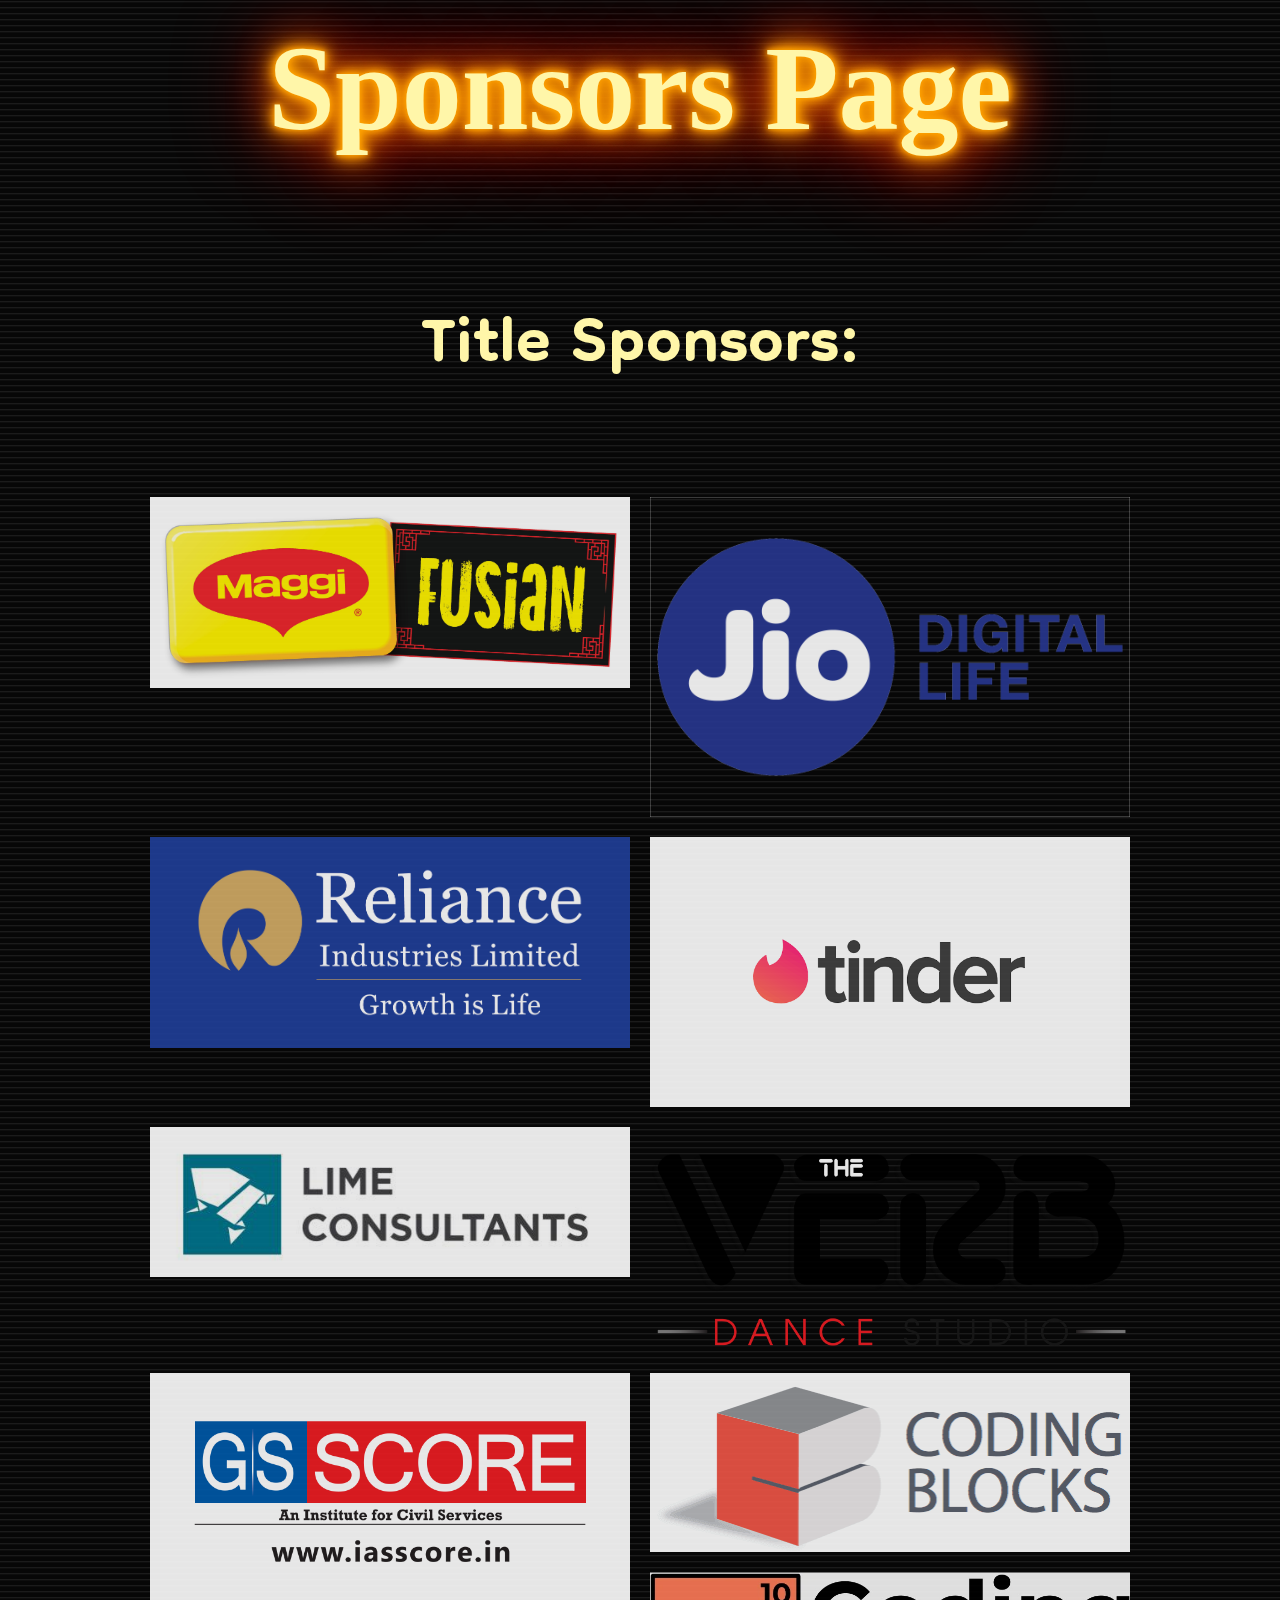
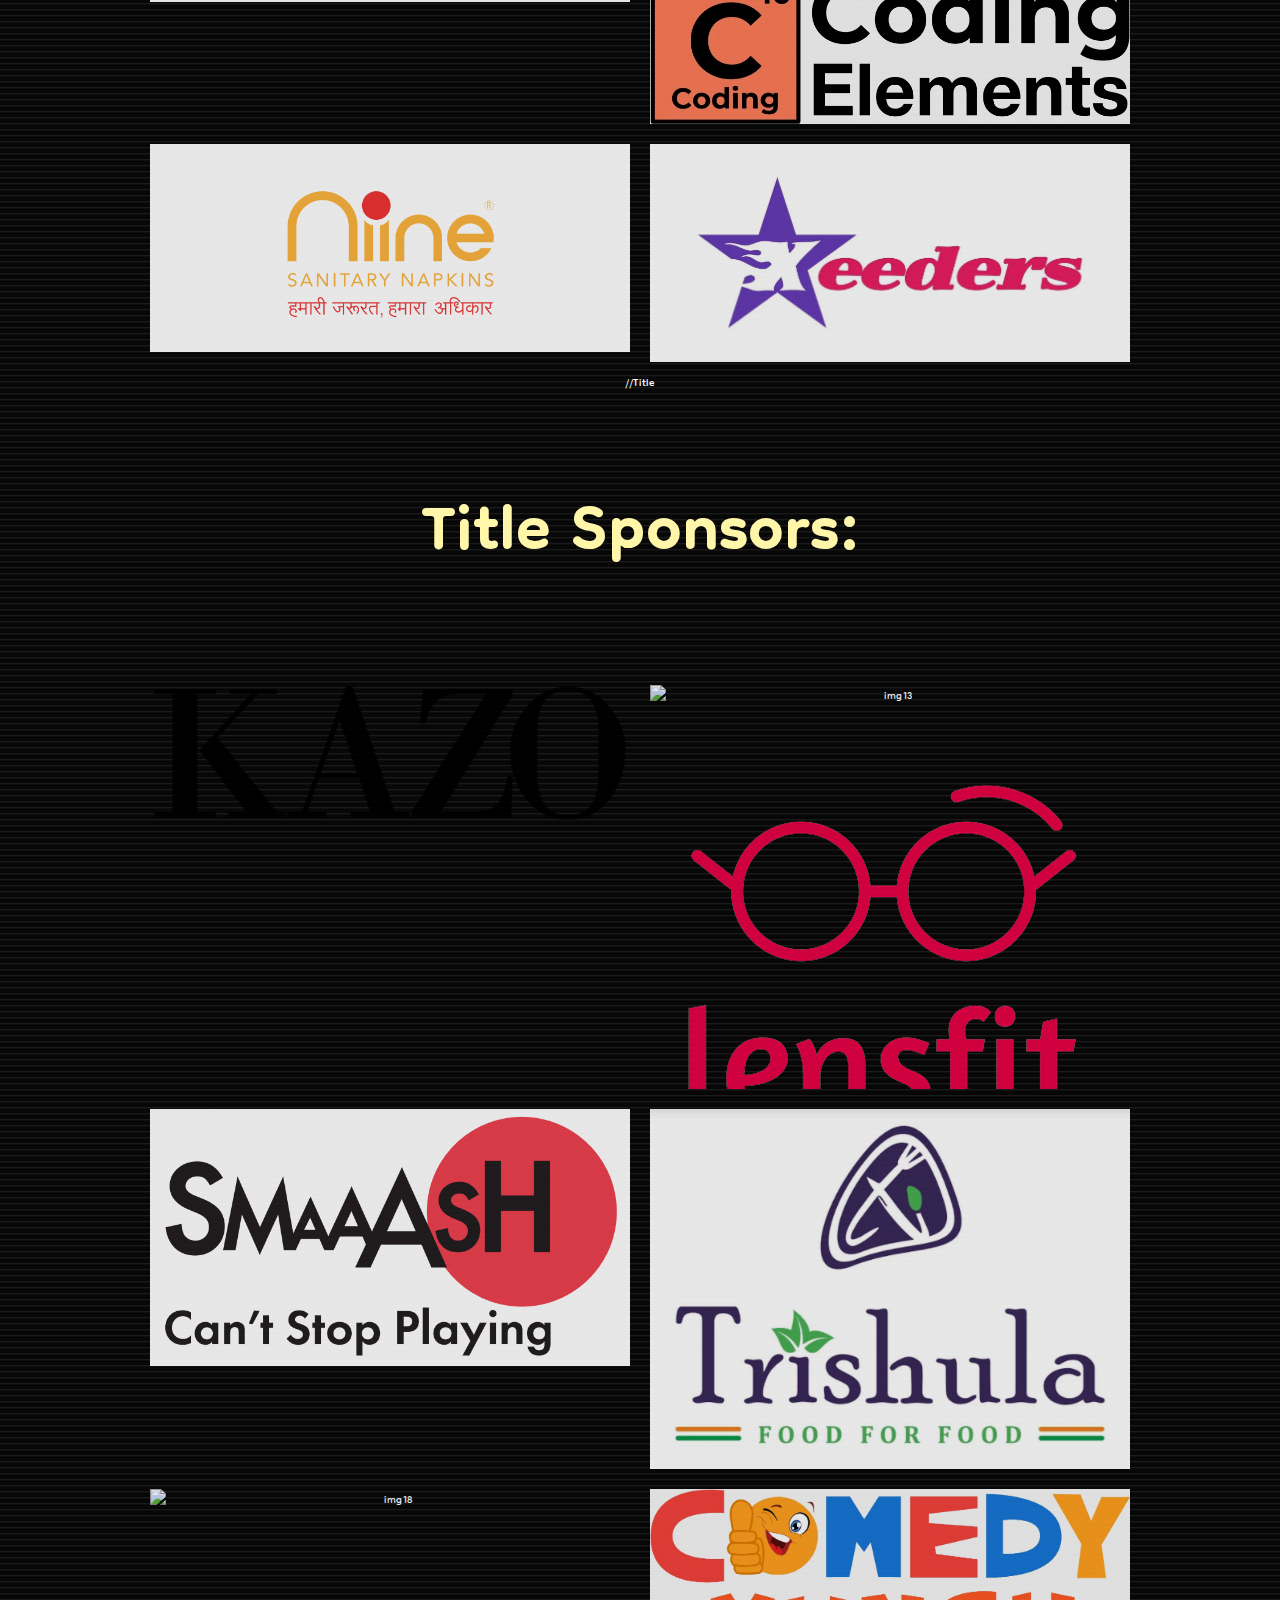
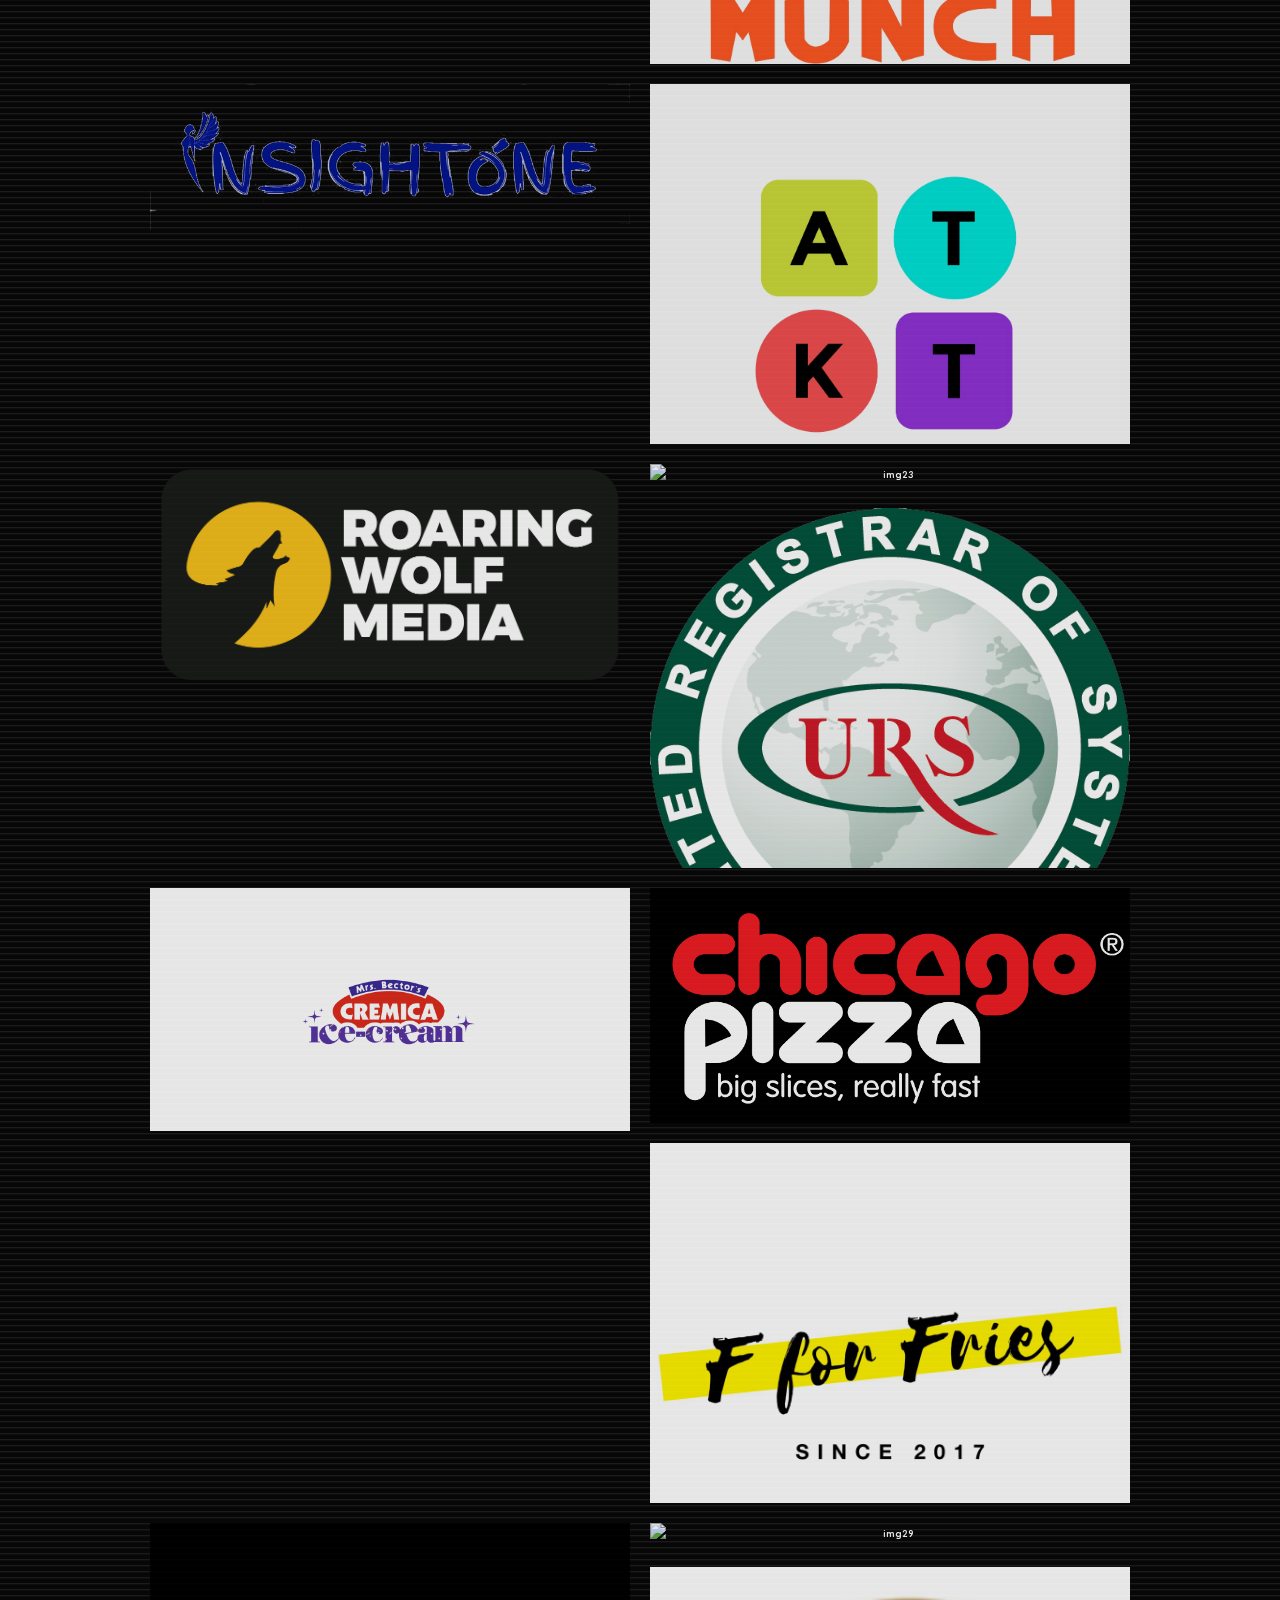
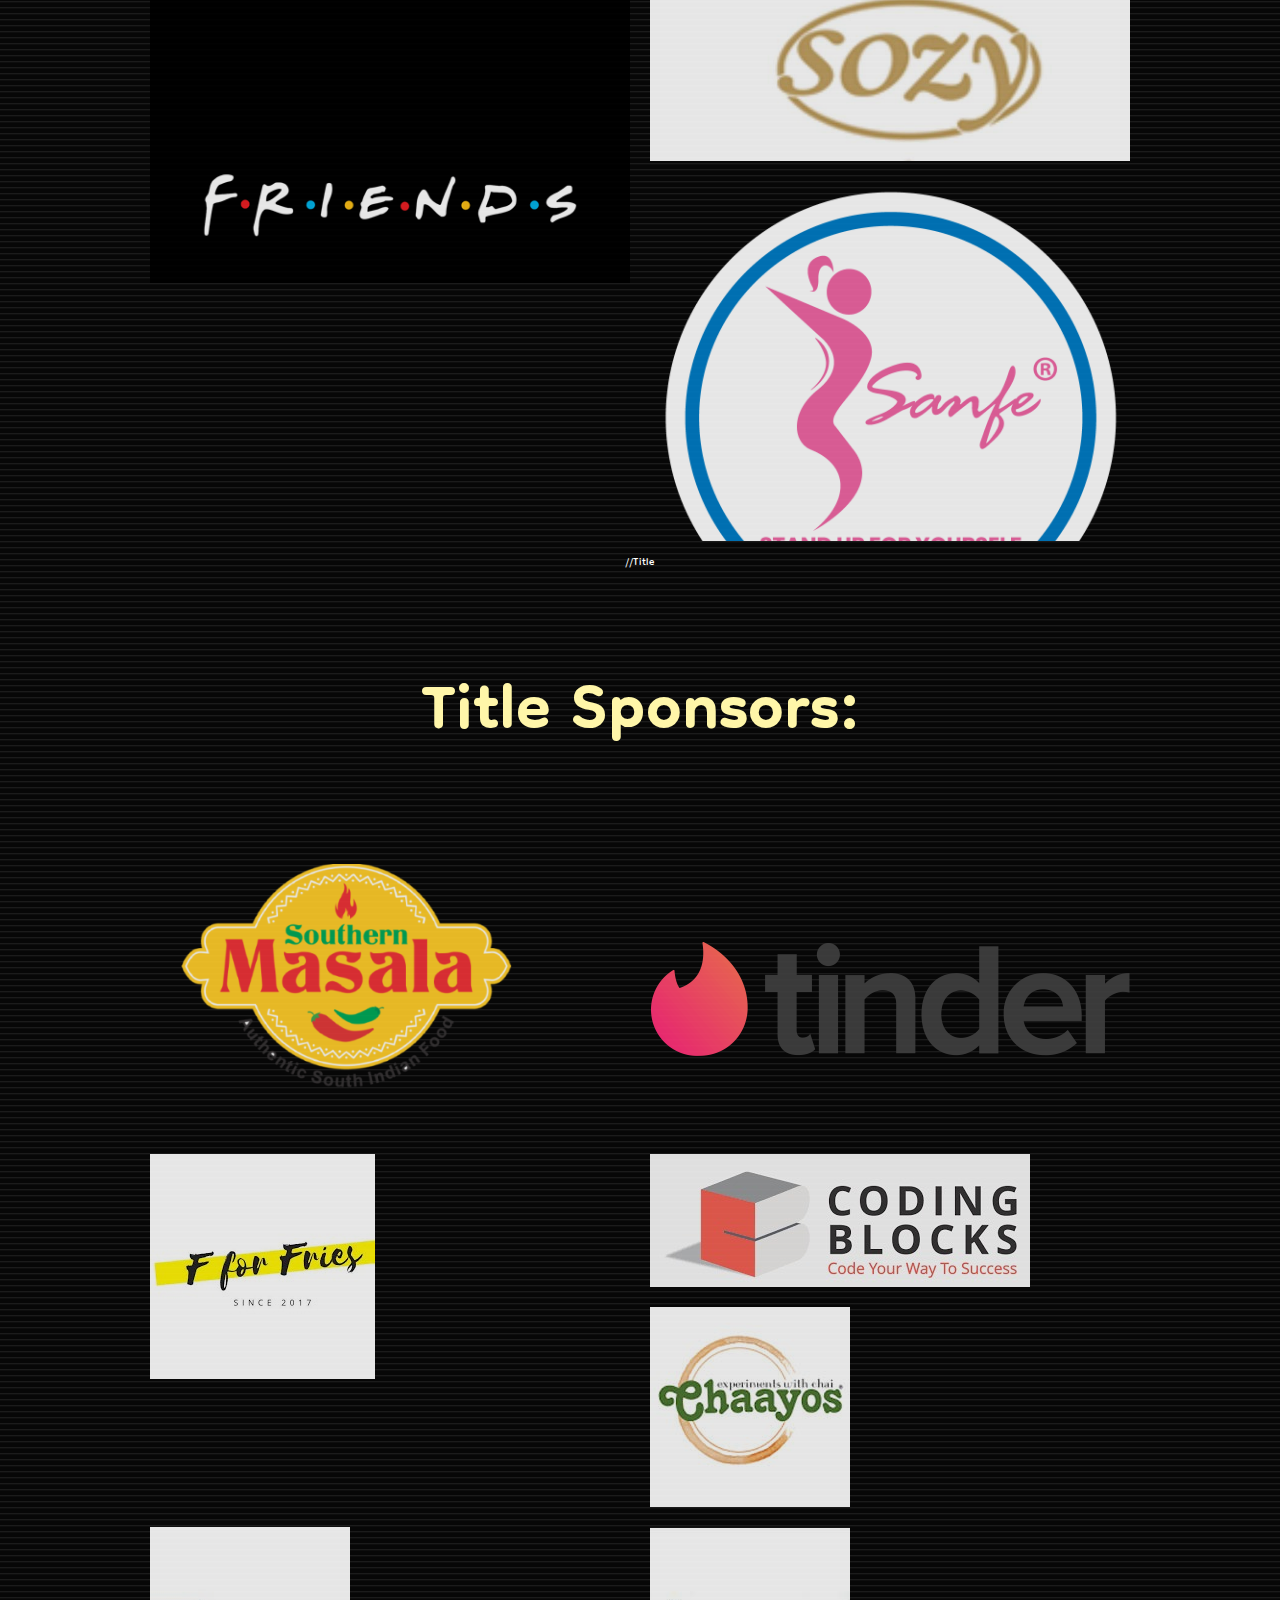
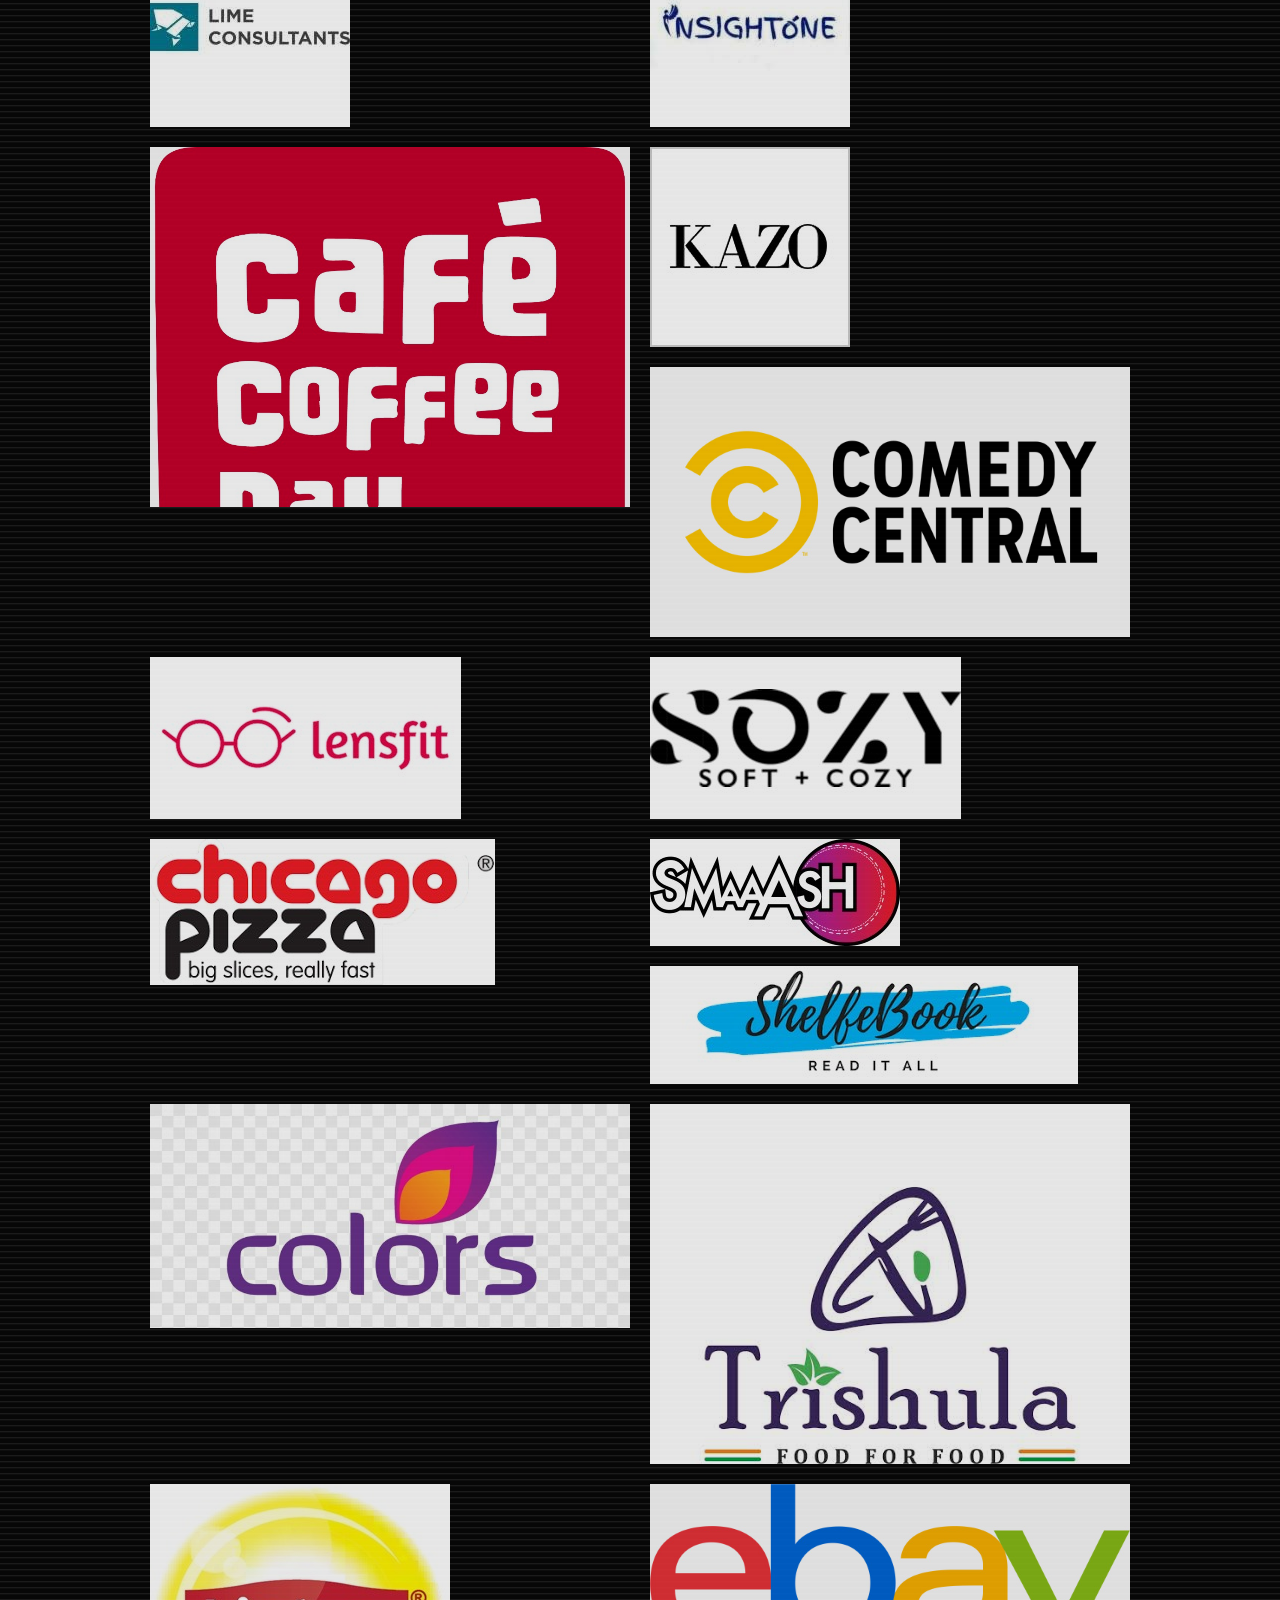
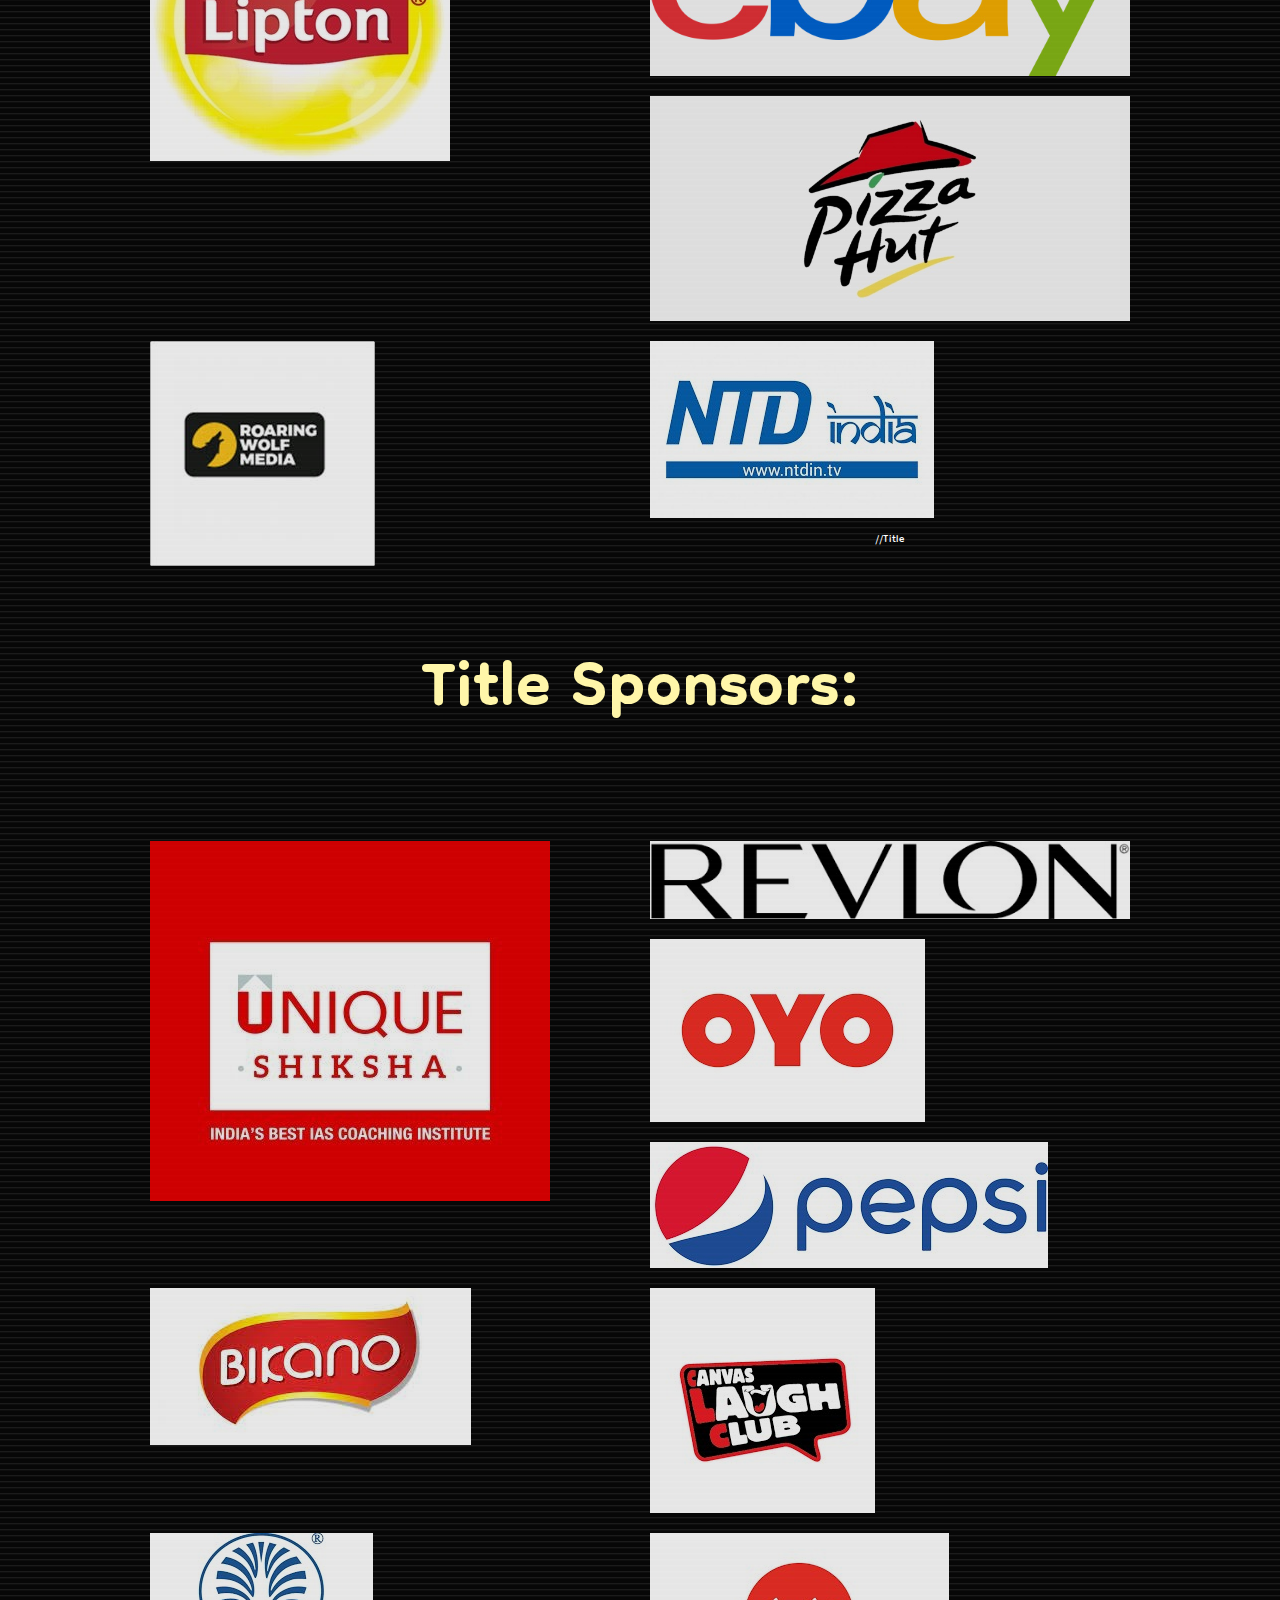
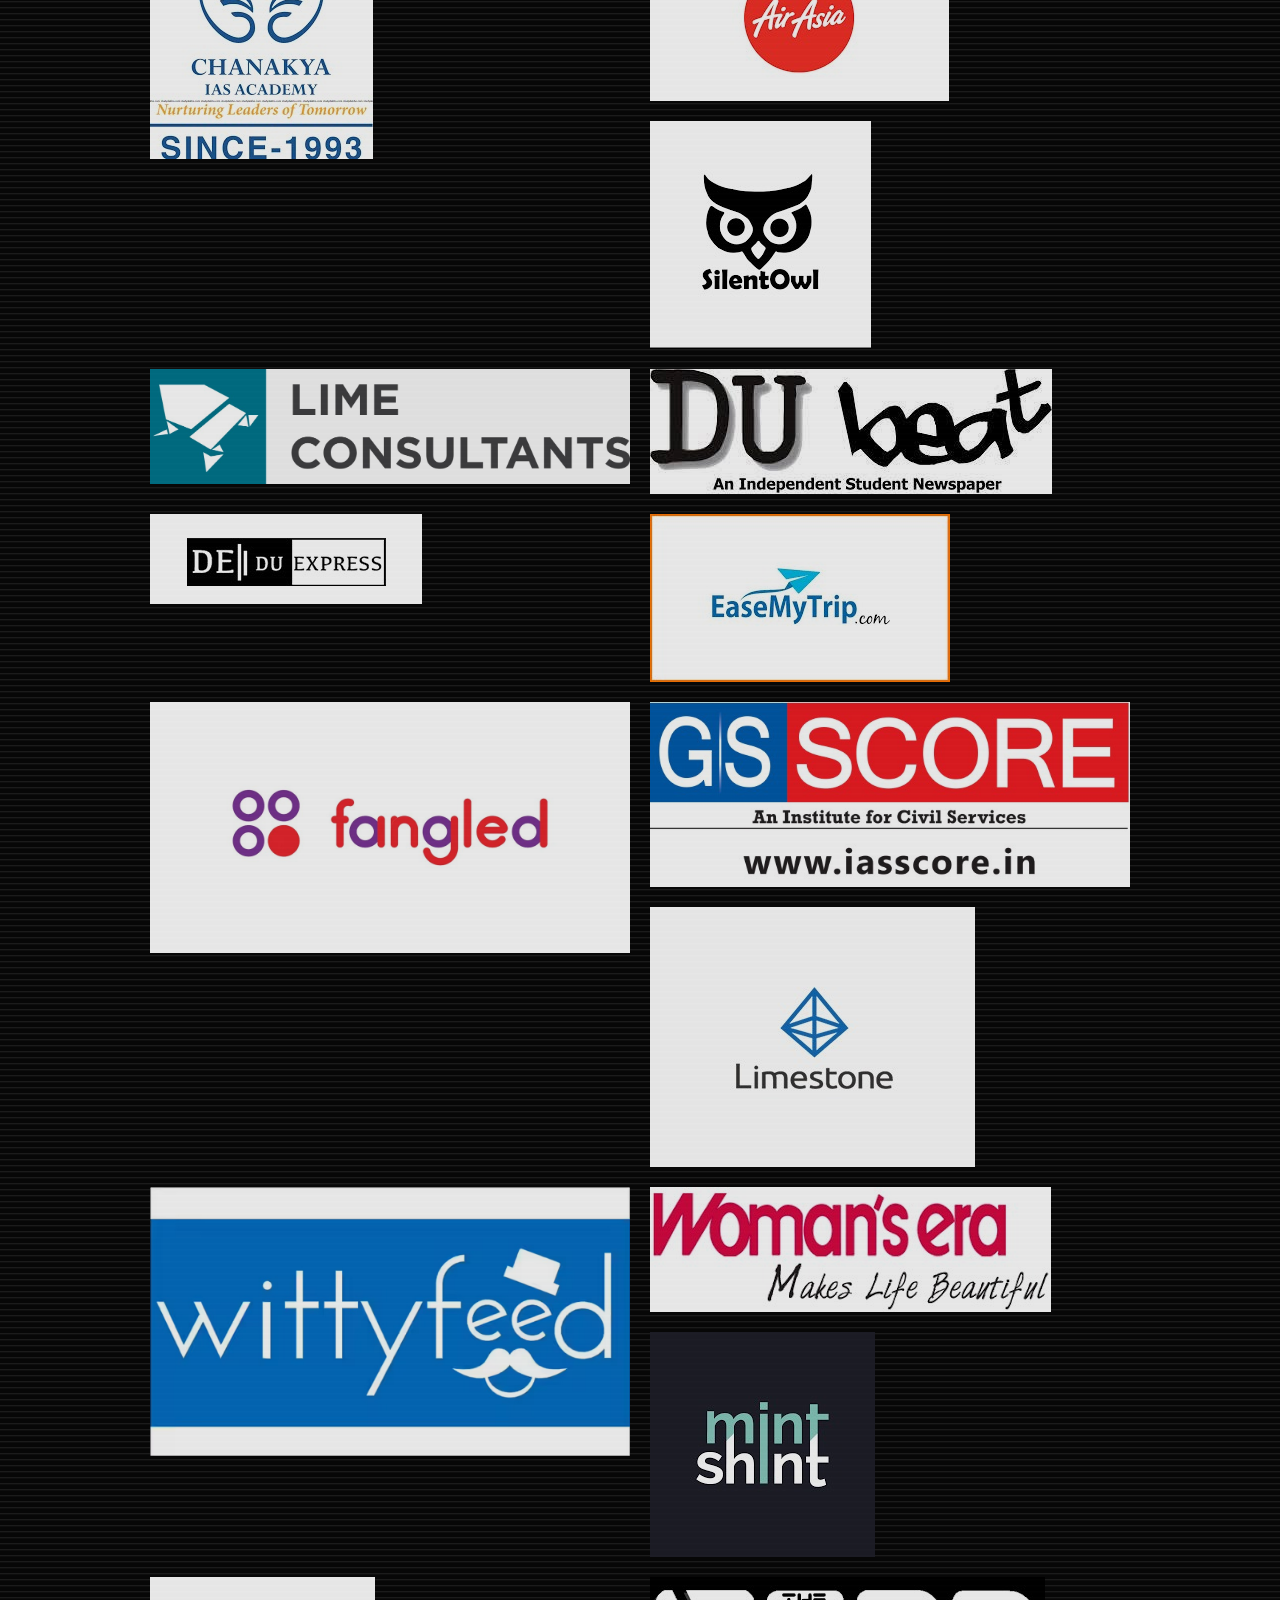
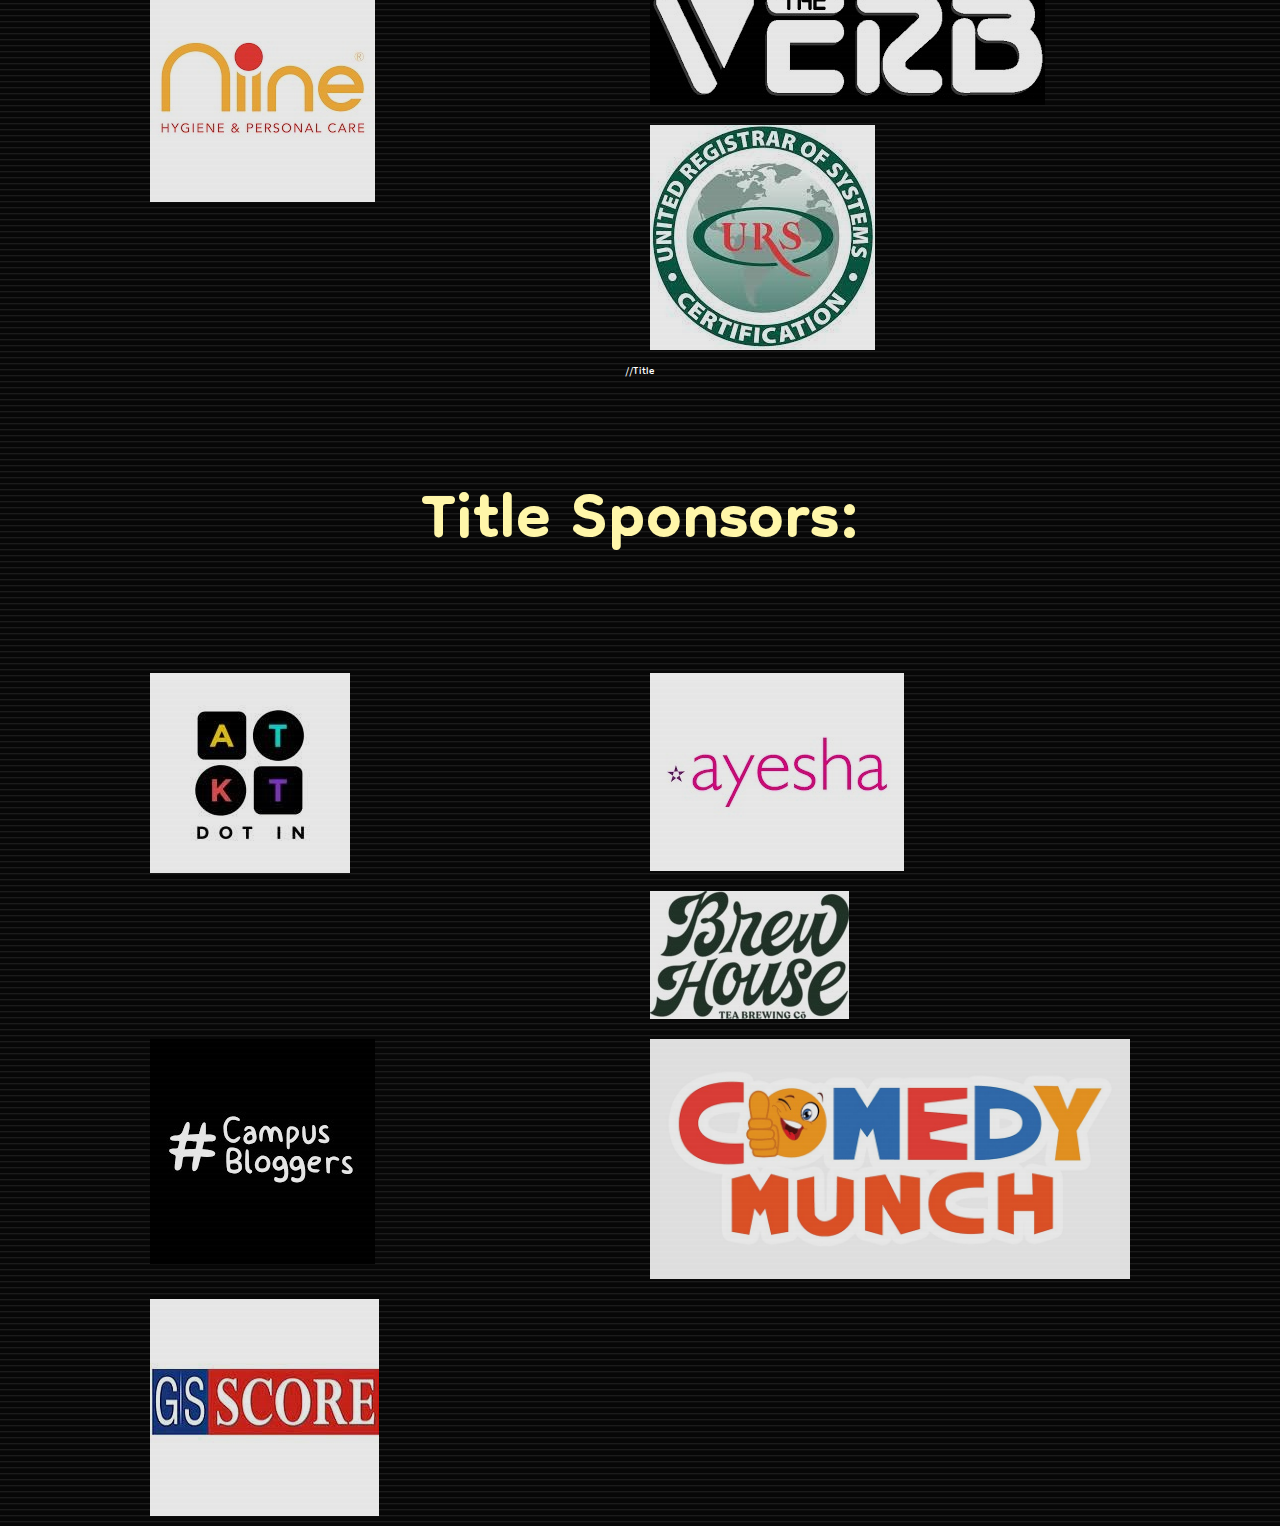
==== Sponsors page/index.html @ 77ba61ba "Update index.html" ====
<!DOCTYPE html>
<html lang="en">
  <head>
<link href="https://maxcdn.bootstrapcdn.com/font-awesome/4.7.0/css/font-awesome.min.css" rel="stylesheet" integrity="sha384-wvfXpqpZZVQGK6TAh5PVlGOfQNHSoD2xbE+QkPxCAFlNEevoEH3Sl0sibVcOQVnN" crossorigin="anonymous"/>
<link rel="stylesheet" href="styles.css" />
<link rel="preconnect" href="https://fonts.googleapis.com">
<link rel="preconnect" href="https://fonts.gstatic.com" crossorigin>
<link href="https://fonts.googleapis.com/css2?family=Dongle:wght@700&display=swap" rel="stylesheet">
</head>
<body>
    <div class="text-effect">
        <span>Sponsors Page</span>
    </div> 
    <div class="text-title">
        <h1>Title Sponsors:</h1>
    </div> 
<div class="content">
				<div class="grid">
					<figure class="effect-ming">
						<img src="PHOTOS/TITLE/FUSIAN LOGO-page-001.jpg" alt="img01"/>
						<figcaption>
							<a href="#"></a>
						</figcaption>			
					</figure>
					<figure class="effect-ming">
						<img src="PHOTOS/TITLE/jio.png" alt="img02"/>
						<figcaption>
							<a href="#"></a>
						</figcaption>			
					</figure>
					<figure class="effect-ming">
						<img src="PHOTOS/TITLE/RIL-Growth-Horizontal-bkgd-Colour.jpg" alt="img03"/>
						<figcaption>
							<a href="#"></a>
						</figcaption>			
					</figure>
					<figure class="effect-ming">
						<img src="PHOTOS/TITLE/tinder.png" alt="img04"/>
						<figcaption>
							<a href="#"></a>
						</figcaption>			
					</figure>
					<figure class="effect-ming">
						<img src="PHOTOS/EVENT/IMG-20191218-WA0007.jpg" alt="img05"/>
						<figcaption>
							<a href="#"></a>
						</figcaption>			
					</figure>
					<figure class="effect-ming">
						<img src="PHOTOS/EVENT/TheVerb Full Logo (White Background).png" alt="img06"/>
						<figcaption>
							<a href="#"></a>
						</figcaption>			
					</figure>		
					<figure class="effect-ming">
						<img src="PHOTOS/EDUCATION/1.PNG" alt="img07"/>
						<figcaption>
							<a href="#"></a>
						</figcaption>			
					</figure>
					<figure class="effect-ming">
						<img src="PHOTOS/EDUCATION/2.PNG" alt="img08"/>
						<figcaption>
							<a href="#"></a>
						</figcaption>			
					</figure>
					<figure class="effect-ming">
						<img src="PHOTOS/EDUCATION/3.PNG" alt="img09"/>
						<figcaption>
							<a href="#"></a>
						</figcaption>			
					</figure>
					<figure class="effect-ming">
						<img src="PHOTOS/HYGIENE/nine.PNG" alt="img10"/>
						<figcaption>
							<a href="#"></a>
						</figcaption>			
					</figure>
					 
					<figure class="effect-ming">
						<img src="PHOTOS/TRAVEL/xeender.PNG" alt="img11"/>
						<figcaption>
							<a href="#"></a>
						</figcaption>			
					</figure>
					//Title
					<div class="text-title">
						<h1>Title Sponsors:</h1>
					</div>
					<figure class="effect-ming">
						<img src="PHOTOS/FASHION/Kazo transparent black.png" alt="img12"/>
						<figcaption>
							<a href="#"></a>
						</figcaption>			
					</figure>
					<figure class="effect-ming">
						<img src="PHOTOS/FASHION/AYESHA LOGO.png" alt="img13"/>
						<figcaption>
							<a href="#"></a>
						</figcaption>			
					</figure>
					<figure class="effect-ming">
						<img src="PHOTOS/VISION/lensfit-couponspng-1537434355.png" alt="img14"/>
						<figcaption>
							<a href="#"></a>
						</figcaption>			
					</figure>
					<figure class="effect-ming">
						<img src="PHOTOS/GAMING/SMAASH.PNG" alt="img16"/>
						<figcaption>
							<a href="#"></a>
						</figcaption>			
					</figure>
					<figure class="effect-ming">
						<img src="PHOTOS/ECOFRIENDLY/TRISHUL.PNG" alt="img17"/>
						<figcaption>
							<a href="#"></a>
						</figcaption>			
					</figure>
					<figure class="effect-ming">
						<img src="PHOTOS/PUBLISHING PARTNER/MintShint-Logo.png" alt="img18"/>
						<figcaption>
							<a href="#"></a>
						</figcaption>			
					</figure>
					<figure class="effect-ming">
						<img src="PHOTOS/ENTERTAINMENT/comedy munch.jpg" alt="img19"/>
						<figcaption>
							<a href="#"></a>
						</figcaption>			
					</figure>
					<figure class="effect-ming">
						<img src="PHOTOS/MEDIA/insightone.png" alt="img20"/>
						<figcaption>
							<a href="#"></a>
						</figcaption>			
					</figure>
				
					<figure class="effect-ming">
						<img src="PHOTOS/MEDIA/atkt.jpg" alt="img21"/>
						<figcaption>
							<a href="#"></a>
						</figcaption>			
					</figure>
					<figure class="effect-ming">
						<img src="PHOTOS/DIGITAL OUTREACH/RW.png" alt="img22"/>
						<figcaption>
							<a href="#"></a>
						</figcaption>			
					</figure>
					<figure class="effect-ming">
						<img src="PHOTOS/DIGITAL OUTREACH/campus bloggerd.jpg" alt="img23"/>
						<figcaption>
							<a href="#"></a>
						</figcaption>			
					</figure>
					<figure class="effect-ming">
						<img src="PHOTOS/TESTING/URS_LOGO.png" alt="img24"/>
						<figcaption>
							<a href="#"></a>
						</figcaption>			
					</figure>
					<figure class="effect-ming">
						<img src="PHOTOS/FOOD PATNER/2.PNG" alt="img25"/>
						<figcaption>
							<a href="#"></a>
						</figcaption>			
					</figure>
					<figure class="effect-ming">
						<img src="PHOTOS/FOOD PATNER/Capture.PNG" alt="img26"/>
						<figcaption>
							<a href="#"></a>
						</figcaption>			
					</figure>
					<figure class="effect-ming">
						<img src="PHOTOS/FOOD PATNER/F for fries.jpg" alt="img27"/>
						<figcaption>
							<a href="#"></a>
						</figcaption>			
					</figure>
					<figure class="effect-ming">
						<img src="PHOTOS/FOOD PATNER/friends.png" alt="img28"/>
						<figcaption>
							<a href="#"></a>
						</figcaption>			
					</figure>
					<figure class="effect-ming">
						<img src="PHOTOS/FOOD PATNER/WhatsApp Image 2021-11-14 at 12.56.07 PM.jpeg" alt="img29"/>
						<figcaption>
							<a href="#"></a>
						</figcaption>			
					</figure>
					<figure class="effect-ming">
						<img src="PHOTOS/HANDLOOM/Oriental exports.jpg" alt="img30"/>
						<figcaption>
							<a href="#"></a>
						</figcaption>			
					</figure>
					<figure class="effect-ming">
						<img src="sanfe-logo.png" alt="img31"/>
						<figcaption>
							<a href="#"></a>
						</figcaption>			
					</figure>
					//Title
					<div class="text-title">
						<h1>Title Sponsors:</h1>
					</div>			
							<figure class="effect-ming">
						<img src="southern_masala_final_logo_bgbg_rwyqsf_olqhia.png" alt="img32"/>
						<figcaption>
							<a href="#"></a>
						</figcaption>			
					</figure>
					<figure class="effect-ming">
						<img src="Tinder-logo.png" alt="img33"/>
						<figcaption>
							<a href="#"></a>
						</figcaption>			
					</figure>
					<figure class="effect-ming">
						<img src="WhatsApp Image 2021-11-14 at 1.01.06 PM.jpeg" alt="img34"/>
						<figcaption>
							<a href="#"></a>
						</figcaption>			
					</figure>
					<figure class="effect-ming">
						<img src="WhatsApp Image 2021-11-14 at 1.01.45 PM.jpeg" alt="img35"/>
						<figcaption>
							<a href="#"></a>
						</figcaption>			
					</figure>
					<figure class="effect-ming">
						<img src="WhatsApp Image 2021-11-14 at 1.02.07 PM.jpeg" alt="img36"/>
						<figcaption>
							<a href="#"></a>
						</figcaption>			
					</figure>
					<figure class="effect-ming">
						<img src="WhatsApp Image 2021-11-14 at 1.02.12 PM.jpeg" alt="img37"/>
						<figcaption>
							<a href="#"></a>
						</figcaption>			
					</figure>
					<figure class="effect-ming">
						<img src="WhatsApp Image 2021-11-14 at 1.02.31 PM.jpeg" alt="img38"/>
						<figcaption>
							<a href="#"></a>
						</figcaption>			
					</figure>
					<figure class="effect-ming">
						<img src="WhatsApp Image 2021-11-14 at 1.02.41 PM.jpeg" alt="img39"/>
						<figcaption>
							<a href="#"></a>
						</figcaption>			
					</figure>
					<figure class="effect-ming">
						<img src="WhatsApp Image 2021-11-14 at 1.03.16 PM.jpeg" alt="img40"/>
						<figcaption>
							<a href="#"></a>
						</figcaption>			
					</figure><figure class="effect-ming">
						<img src="WhatsApp Image 2021-11-14 at 1.03.22 PM.jpeg" alt="img41"/>
						<figcaption>
							<a href="#"></a>
						</figcaption>			
					</figure><figure class="effect-ming">
						<img src="WhatsApp Image 2021-11-14 at 1.04.17 PM.jpeg" alt="img42"/>
						<figcaption>
							<a href="#"></a>
						</figcaption>			
					</figure><figure class="effect-ming">
						<img src="WhatsApp Image 2021-11-14 at 1.06.29 PM.jpeg" alt="img43"/>
						<figcaption>
							<a href="#"></a>
						</figcaption>			
					</figure>
					<figure class="effect-ming">
						<img src="WhatsApp Image 2021-11-14 at 1.07.07 PM.jpeg" alt="img44"/>
						<figcaption>
							<a href="#"></a>
						</figcaption>			
					</figure>
					<figure class="effect-ming">
						<img src="WhatsApp Image 2021-11-14 at 1.08.24 PM.jpeg" alt="img45"/>
						<figcaption>
							<a href="#"></a>
						</figcaption>			
					</figure>
					<figure class="effect-ming">
						<img src="WhatsApp Image 2021-11-14 at 1.09.04 PM.jpeg" alt="img46"/>
						<figcaption>
							<a href="#"></a>
						</figcaption>			
					</figure>
					<figure class="effect-ming">
						<img src="WhatsApp Image 2021-11-14 at 1.09.17 PM.jpeg" alt="img47"/>
						<figcaption>
							<a href="#"></a>
						</figcaption>			
					</figure>
					<figure class="effect-ming">
						<img src="WhatsApp Image 2021-11-14 at 1.09.24 PM.jpeg" alt="img48"/>
						<figcaption>
							<a href="#"></a>
						</figcaption>			
					</figure>
					<figure class="effect-ming">
						<img src="WhatsApp Image 2021-11-14 at 1.09.43 PM.jpeg" alt="img49"/>
						<figcaption>
							<a href="#"></a>
						</figcaption>			
					</figure>
					<figure class="effect-ming">
						<img src="WhatsApp Image 2021-11-14 at 1.10.11 PM.jpeg" alt="img50"/>
						<figcaption>
							<a href="#"></a>
						</figcaption>			
					</figure>
					<figure class="effect-ming">
						<img src="WhatsApp Image 2021-11-14 at 1.10.29 PM.jpeg" alt="img51"/>
						<figcaption>
							<a href="#"></a>
						</figcaption>			
					</figure>
					<figure class="effect-ming">
						<img src="WhatsApp Image 2021-11-14 at 1.11.06 PM (1).jpeg" alt="img52"/>
						<figcaption>
							<a href="#"></a>
						</figcaption>			
					</figure>
					<figure class="effect-ming">
						<img src="WhatsApp Image 2021-11-14 at 1.11.24 PM.jpeg" alt="img53"/>
						<figcaption>
							<a href="#"></a>
						</figcaption>			
					</figure>
					//Title
					<div class="text-title">
						<h1>Title Sponsors:</h1>
					</div>
					<figure class="effect-ming">
						<img src="WhatsApp Image 2021-11-14 at 1.11.49 PM.jpeg" alt="img54"/>
						<figcaption>
							<a href="#"></a>
						</figcaption>			
					</figure>
					<figure class="effect-ming">
						<img src="WhatsApp Image 2021-11-14 at 1.12.09 PM.jpeg" alt="img55"/>
						<figcaption>
							<a href="#"></a>
						</figcaption>			
					</figure>
					<figure class="effect-ming">
						<img src="WhatsApp Image 2021-11-14 at 1.12.20 PM.jpeg" alt="img56"/>
						<figcaption>
							<a href="#"></a>
						</figcaption>			
					</figure>
					<figure class="effect-ming">
						<img src="WhatsApp Image 2021-11-14 at 1.12.33 PM.jpeg" alt="img57"/>
						<figcaption>
							<a href="#"></a>
						</figcaption>			
					</figure>
					<figure class="effect-ming">
						<img src="WhatsApp Image 2021-11-14 at 1.12.39 PM.jpeg" alt="img58"/>
						<figcaption>
							<a href="#"></a>
						</figcaption>			
					</figure>
					<figure class="effect-ming">
						<img src="WhatsApp Image 2021-11-14 at 1.13.02 PM.jpeg" alt="img59"/>
						<figcaption>
							<a href="#"></a>
						</figcaption>			
					</figure>
					<figure class="effect-ming">
						<img src="WhatsApp Image 2021-11-14 at 1.13.36 PM.jpeg" alt="img60"/>
						<figcaption>
							<a href="#"></a>
						</figcaption>			
					</figure>
					<figure class="effect-ming">
						<img src="WhatsApp Image 2021-11-14 at 1.14.03 PM.jpeg" alt="img61"/>
						<figcaption>
							<a href="#"></a>
						</figcaption>			
					</figure>
					<figure class="effect-ming">
						<img src="WhatsApp Image 2021-11-14 at 1.14.47 PM.jpeg" alt="img62"/>
						<figcaption>
							<a href="#"></a>
						</figcaption>			
					</figure>
					<figure class="effect-ming">
						<img src="WhatsApp Image 2021-11-14 at 1.14.49 PM.jpeg" alt="img63"/>
						<figcaption>
							<a href="#"></a>
						</figcaption>			
					</figure>
					<figure class="effect-ming">
						<img src="WhatsApp Image 2021-11-14 at 1.15.19 PM.jpeg" alt="img64"/>
						<figcaption>
							<a href="#"></a>
						</figcaption>			
					</figure>
					<figure class="effect-ming">
						<img src="WhatsApp Image 2021-11-14 at 1.15.32 PM.jpeg" alt="img65"/>
						<figcaption>
							<a href="#"></a>
						</figcaption>			
					</figure>
					<figure class="effect-ming">
						<img src="WhatsApp Image 2021-11-14 at 1.16.21 PM.jpeg" alt="img66"/>
						<figcaption>
							<a href="#"></a>
						</figcaption>			
					</figure>
					<figure class="effect-ming">
						<img src="WhatsApp Image 2021-11-14 at 1.17.43 PM.jpeg" alt="img67"/>
						<figcaption>
							<a href="#"></a>
						</figcaption>			
					</figure>
					<figure class="effect-ming">
						<img src="WhatsApp Image 2021-11-14 at 1.23.59 PM.jpeg" alt="img68"/>
						<figcaption>
							<a href="#"></a>
						</figcaption>			
					</figure>
					<figure class="effect-ming">
						<img src="WhatsApp Image 2021-11-14 at 1.49.40 PM.jpeg" alt="img69"/>
						<figcaption>
							<a href="#"></a>
						</figcaption>			
					</figure>
					<figure class="effect-ming">
						<img src="WhatsApp Image 2021-11-14 at 1.52.03 PM.jpeg" alt="img70"/>
						<figcaption>
							<a href="#"></a>
						</figcaption>			
					</figure>
					<figure class="effect-ming">
						<img src="WhatsApp Image 2021-11-14 at 1.52.43 PM.jpeg" alt="img71"/>
						<figcaption>
							<a href="#"></a>
						</figcaption>			
					</figure>
					<figure class="effect-ming">
						<img src="WhatsApp Image 2021-11-14 at 12.45.16 PM (1).jpeg" alt="img72"/>
						<figcaption>
							<a href="#"></a>
						</figcaption>			
					</figure>
					<figure class="effect-ming">
						<img src="WhatsApp Image 2021-11-14 at 12.45.43 PM.jpeg" alt="img73"/>
						<figcaption>
							<a href="#"></a>
						</figcaption>			
					</figure>
					<figure class="effect-ming">
						<img src="WhatsApp Image 2021-11-14 at 12.47.15 PM.jpeg" alt="img74"/>
						<figcaption>
							<a href="#"></a>
						</figcaption>			
					</figure>
					<figure class="effect-ming">
						<img src="WhatsApp Image 2021-11-14 at 12.47.42 PM.jpeg" alt="img75"/>
						<figcaption>
							<a href="#"></a>
						</figcaption>			
					</figure>
					//Title
					<div class="text-title">
						<h1>Title Sponsors:</h1>
					</div>
					<figure class="effect-ming">
						<img src="WhatsApp Image 2021-11-14 at 12.48.16 PM (1).jpeg" alt="img76"/>
						<figcaption>
							<a href="#"></a>
						</figcaption>			
					</figure>
					<figure class="effect-ming">
						<img src="WhatsApp Image 2021-11-14 at 12.49.16 PM.jpeg" alt="img77"/>
						<figcaption>
							<a href="#"></a>
						</figcaption>			
					</figure>
					<figure class="effect-ming">
						<img src="WhatsApp Image 2021-11-14 at 12.52.19 PM.jpeg" alt="img78"/>
						<figcaption>
							<a href="#"></a>
						</figcaption>			
					</figure>
					<figure class="effect-ming">
						<img src="WhatsApp Image 2021-11-14 at 12.53.20 PM.jpeg" alt="img79"/>
						<figcaption>
							<a href="#"></a>
						</figcaption>			
					</figure>
					<figure class="effect-ming">
						<img src="WhatsApp Image 2021-11-14 at 12.55.09 PM.jpeg" alt="img80"/>
						<figcaption>
							<a href="#"></a>
						</figcaption>			
					</figure>
					<figure class="effect-ming">
						<img src="WhatsApp Image 2021-11-14 at 12.57.46 PM.jpeg" alt="img81"/>
						<figcaption>
							<a href="#"></a>
						</figcaption>			
					</figure>
				</div>
				</div>
        </body>
        </html>
---- Sponsors page/styles.css ----
*, *:after, *:before { -webkit-box-sizing: border-box; box-sizing: border-box; }
.clearfix:before, .clearfix:after { display: table; content: ''; }
.clearfix:after { clear: both; }
body {
	background: #2f3238;
	color: #fff;
	font-weight: 400;
	font-size: 1em;
	font-family: 'Raleway', Arial, sans-serif;
}

@import url('https://fonts.googleapis.com/css?family=Raleway|Sacramento');
body{
    background: #222;
    background-image: repeating-linear-gradient( to bottom, transparent 7px, rgba(0, 0, 0, 0.8) 9px, rgba(0, 0, 0, 0.8) 13px, transparent 13px );
}
.text-effect{
    color: #fff6a9;
    font-family: 'Sacramento', cursive;
    font-size: 120px;
    font-weight: 600;
    text-align: center;
    text-transform: capitalize;
    margin: 20px auto 0;
	padding-bottom: 50px;
    text-shadow: 0 0 5px #ffa500, 0 0 15px #ffa500, 0 0 20px #ffa500, 0 0 40px #ffa500, 0 0 60px #ff0000, 0 0 10px #ff8d00, 0 0 98px #ff0000;
    position: relative;
    animation: animate 2s ease-in-out infinite;
}
@keyframes animate{
    20%, 24%, 55%{
        color: #111;
        text-shadow: none;
    }
    0%, 19%, 21%, 23%, 25%, 54%, 56%, 100%{
        color: #fff6a9;
        text-shadow: 0 0 5px #ffa500, 0 0 15px #ffa500, 0 0 20px #ffa500, 0 0 40px #ffa500, 0 0 60px #ff0000, 0 0 10px #ff8d00, 0 0 98px #ff0000;
    }
}
@media only screen and (max-width: 990px){
    .text-effect{ font-size: 100px; }
}
@media only screen and (max-width: 767px){
    .text-effect{ font-size: 80px; }
}
@media only screen and (max-width: 479px){
    .text-effect{ font-size: 60px; }
}
@media only screen and (max-width: 359px){
    .text-effect{ font-size: 45px; }
}

.text-title{
    color: #fff6a9;
    font-family: 'Dongle', sans-serif;
    font-size: 50px;
    text-align: center;
    /* text-transform: capitalize;
    text-shadow: 0 0 5px #ffa500, 0 0 15px #ffa500, 0 0 20px #ffa500, 0 0 40px #ffa500, 0 0 60px #ff0000, 0 0 10px #ff8d00, 0 0 98px #ff0000;
    position: relative; */
}

a {
	outline: none;
	color: #3498db;
	text-decoration: none;
}

a:hover, a:focus {
	color: #528cb3;
}

section {
	padding: 1em;
	text-align: center;
}

.content {
	margin: 0 auto;
	max-width: 1000px;
}

.content > h2 {
	clear: both;
	margin: 0;
	padding: 4em 1% 0;
	color: #484B54;
	font-weight: 800;
	font-size: 1.5em;
}

.content > h2:first-child {
	padding-top: 0em;
}

/* Header */
.codrops-header {
	margin: 0 auto;
	padding: 4em 1em;
	text-align: center;
}

.codrops-header h1 {
	margin: 0;
	font-weight: 800;
	font-size: 4em;
	line-height: 1.3;
}

.codrops-header h1 span {
	display: block;
	padding: 0 0 0.6em 0.1em;
	color: #74777b;
	font-weight: 300;
	font-size: 45%;
}

/* Demo links */
.codrops-demos {
	clear: both;
	padding: 1em 0 0;
	text-align: center;
}

.content + .codrops-demos {
	padding-top: 5em;
}

.codrops-demos a {
	display: inline-block;
	margin: 0 5px;
	padding: 1em 1.5em;
	text-transform: uppercase;
	font-weight: bold;
}

.codrops-demos a:hover,
.codrops-demos a:focus,
.codrops-demos a.current-demo {
	background: #3c414a;
	color: #fff;
}

/* To Navigation Style */
.codrops-top {
	width: 100%;
	text-transform: uppercase;
	font-weight: 800;
	font-size: 0.69em;
	line-height: 2.2;
}

.codrops-top a {
	display: inline-block;
	padding: 1em 2em;
	text-decoration: none;
	letter-spacing: 1px;
}

.codrops-top span.right {
	float: right;
}

.codrops-top span.right a {
	display: block;
	float: left;
}

.codrops-icon:before {
	margin: 0 4px;
	text-transform: none;
	font-weight: normal;
	font-style: normal;
	font-variant: normal;
	font-family: 'codropsicons';
	line-height: 1;
	/* speak: none; */
	-webkit-font-smoothing: antialiased;
}

.codrops-icon-drop:before {
	content: "\e001";
}

.codrops-icon-prev:before {
	content: "\e004";
}

/* Related demos */
.related {
	clear: both;
	padding: 6em 1em;
	font-size: 120%;
}

.related > a {
	display: inline-block;
	margin: 20px 10px;
	padding: 25px;
	border: 1px solid #4f7f90;
	text-align: center;
}

.related a:hover {
	border-color: #39545e;
}

.related a img {
	max-width: 100%;
	opacity: 0.8;
}

.related a:hover img,
.related a:active img {
	opacity: 1;
}

.related a h3 {
	margin: 0;
	padding: 0.5em 0 0.3em;
	max-width: 300px;
	text-align: left;
}

/* Demo ad design */
body #cdawrap {
	background: none;
	top: 50px;
	border: none;
}

body #cdawrap a {
	color: #fff !important;
}

body #cda-remove {
	color: #fff;
}

@media screen and (max-width: 25em) {
	.codrops-header {
		font-size: 75%;
	}
	.codrops-icon span {
		display: none;
	}
}
.grid {
	position: relative;
	clear: both;
	margin: 0 auto;
	max-width: 1000px;
	list-style: none;
	font-family: 'Dongle', sans-serif;
	text-shadow: #fff;
	text-align: center;
}

/* Common style */
.grid figure {
	position: relative;
	float: left;
	overflow: hidden;
	margin: 10px 1%;
	min-width: 320px;
	max-width: 480px;
	max-height: 360px;
	width: 48%;
	height: auto;
	/*background: #3085a3;*/
	text-align: center;
	cursor: pointer;
}

.grid figure img {
	position: relative;
	display: block;
	min-height: 90%;
	max-width: 100%;
	opacity: 0.8;
}

.grid figure figcaption {
	padding: 2em;
	color: #fff;
	text-transform: uppercase;
	font-size: 1.25em;
	-webkit-backface-visibility: hidden;
	backface-visibility: hidden;
}

.grid figure figcaption::before,
.grid figure figcaption::after {
	pointer-events: none;
}

.grid figure figcaption,
.grid figure figcaption > a {
	position: absolute;
	top: 0;
	left: 0;
	width: 100%;
	height: 100%;
}

/* Anchor will cover the whole item by default */
/* For some effects it will show as a button */
.grid figure figcaption > a {
	z-index: 1000;
	text-indent: 200%;
	white-space: nowrap;
	font-size: 0;
	opacity: 0;
}

.grid figure h2 {
	word-spacing: -0.15em;
	font-weight: 300;
}

.grid figure h2 span {
	font-weight: 800;
}

.grid figure h2,
.grid figure p {
	margin: 0;
}

.grid figure p {
	letter-spacing: 1px;
	font-size: 68.5%;
}



/* /---------------/
/** Ming **/
/* /---------------/ */ */

figure.effect-ming {
	background: #030c17;
}

figure.effect-ming img {
	opacity: 0.9;
	-webkit-transition: opacity 0.35s;
	transition: opacity 0.35s;
}

figure.effect-ming figcaption::before {
	position: absolute;
	top: 30px;
	right: 30px;
	bottom: 30px;
	left: 30px;
	border: 2px solid #fff;
	box-shadow: 0 0 0 30px rgba(255,255,255,0.2);
	content: '';
	opacity: 0;
	-webkit-transition: opacity 0.35s, -webkit-transform 0.35s;
	transition: opacity 0.35s, transform 0.35s;
	-webkit-transform: scale3d(1.4,1.4,1);
	transform: scale3d(1.4,1.4,1);
}

figure.effect-ming h2 {
	margin: 20% 0 10px 0;
	-webkit-transition: -webkit-transform 0.35s;
	transition: transform 0.35s;
}

figure.effect-ming p {
	padding: 1em;
	opacity: 0;
	-webkit-transition: opacity 0.35s, -webkit-transform 0.35s;
	transition: opacity 0.35s, transform 0.35s;
	-webkit-transform: scale(1.5);
	transform: scale(1.5);
}

figure.effect-ming:hover h2 {
	-webkit-transform: scale(0.9);
	transform: scale(0.9);
}

figure.effect-ming:hover figcaption::before,
figure.effect-ming:hover p {
	opacity: 1;
	-webkit-transform: scale3d(1,1,1);
	transform: scale3d(1,1,1);
}

figure.effect-ming:hover figcaption {
	background-color: rgba(58,52,42,0);
}

figure.effect-ming:hover img {
	opacity: 0.4;
}

/* Media queries */
@media screen and (max-width: 50em) {
	.content {
		padding: 0 10px;
		text-align: center;
	}
	.grid figure {
		display: inline-block;
		float: none;
		margin: 10px auto;
		width: 100%;
	}
}
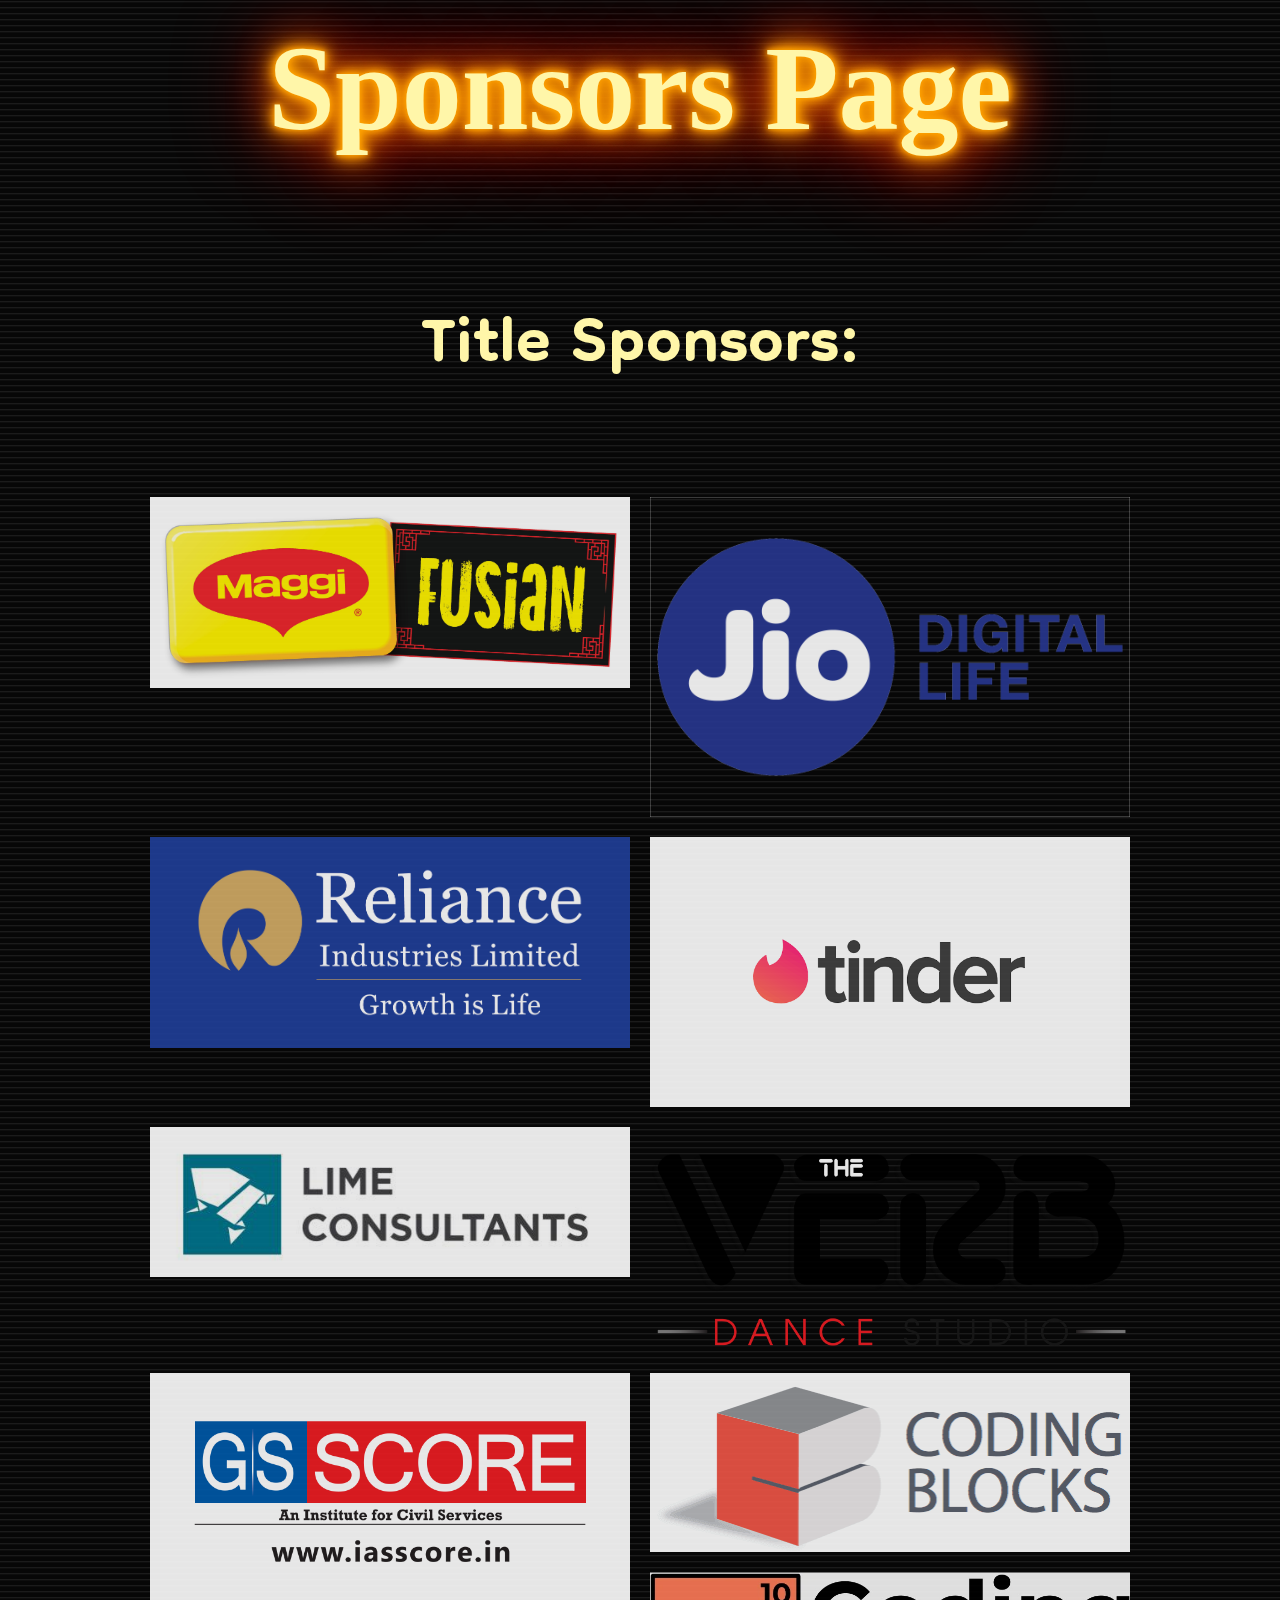
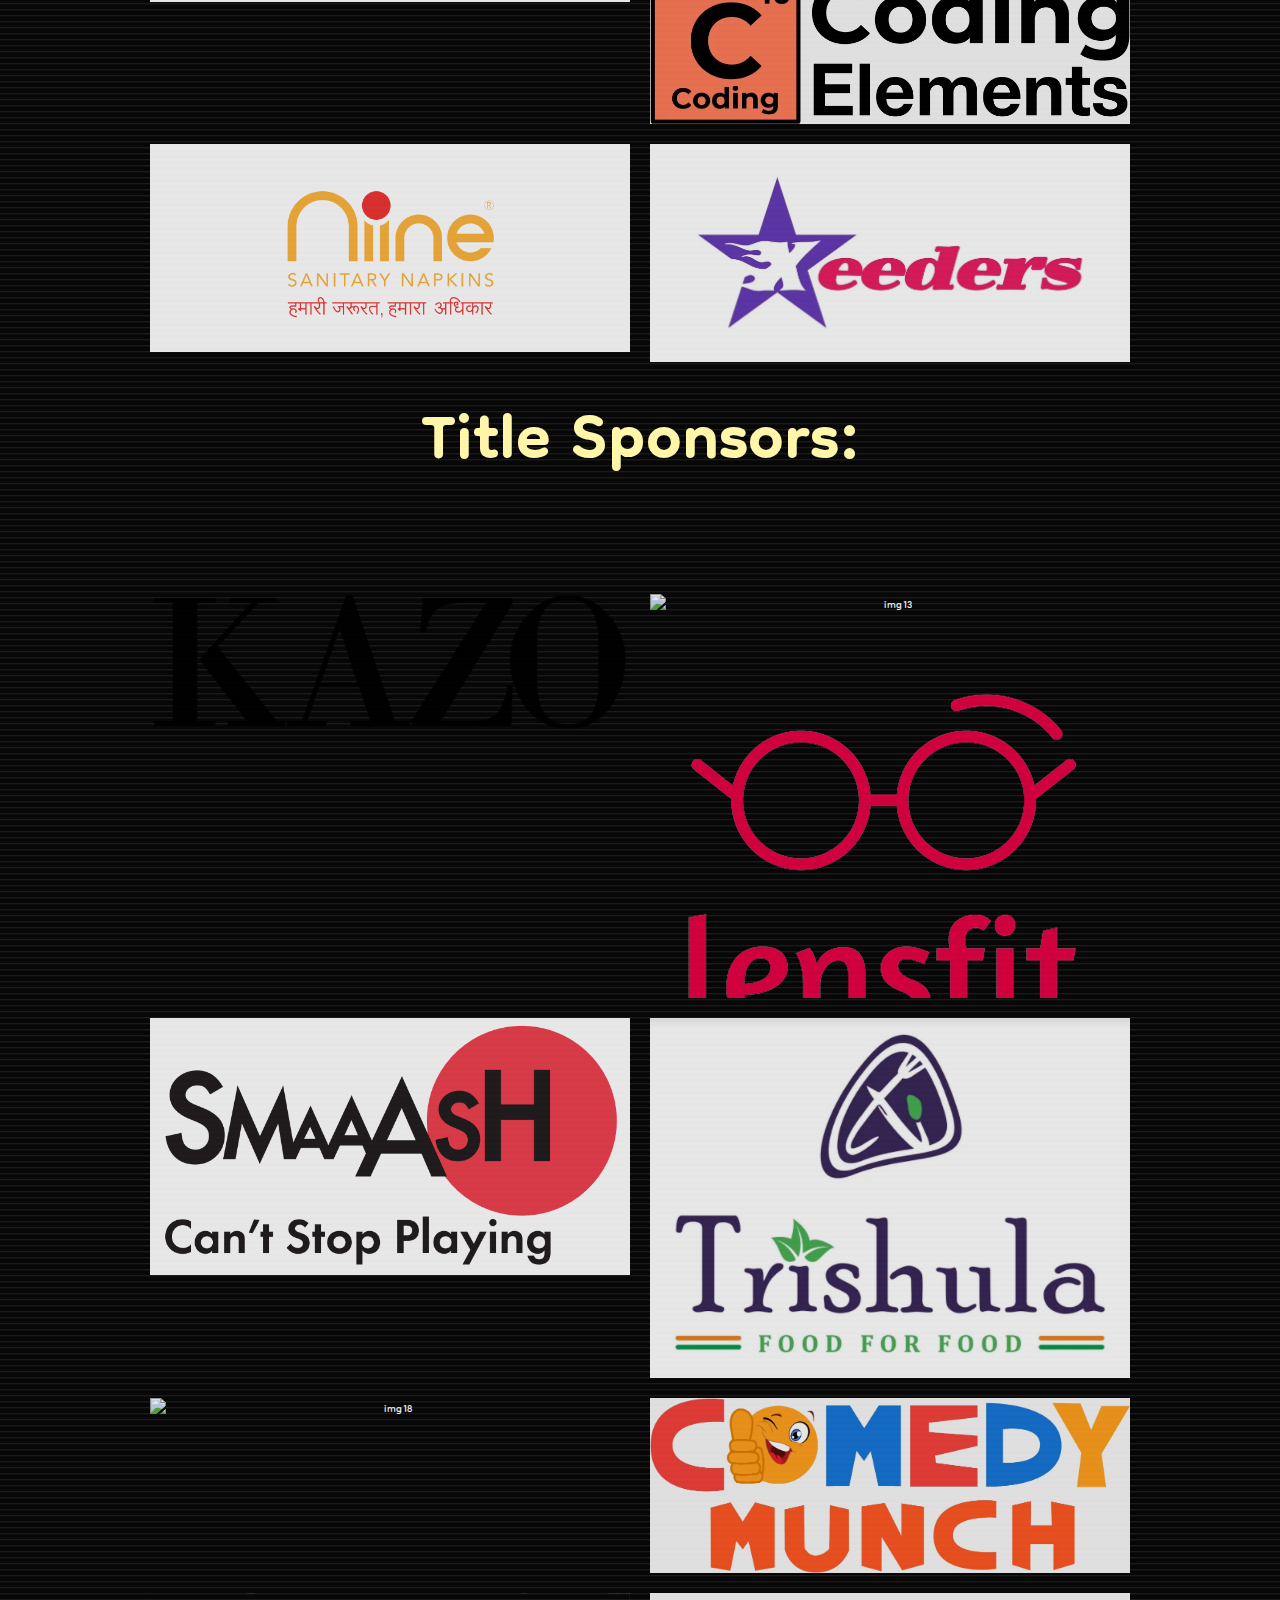
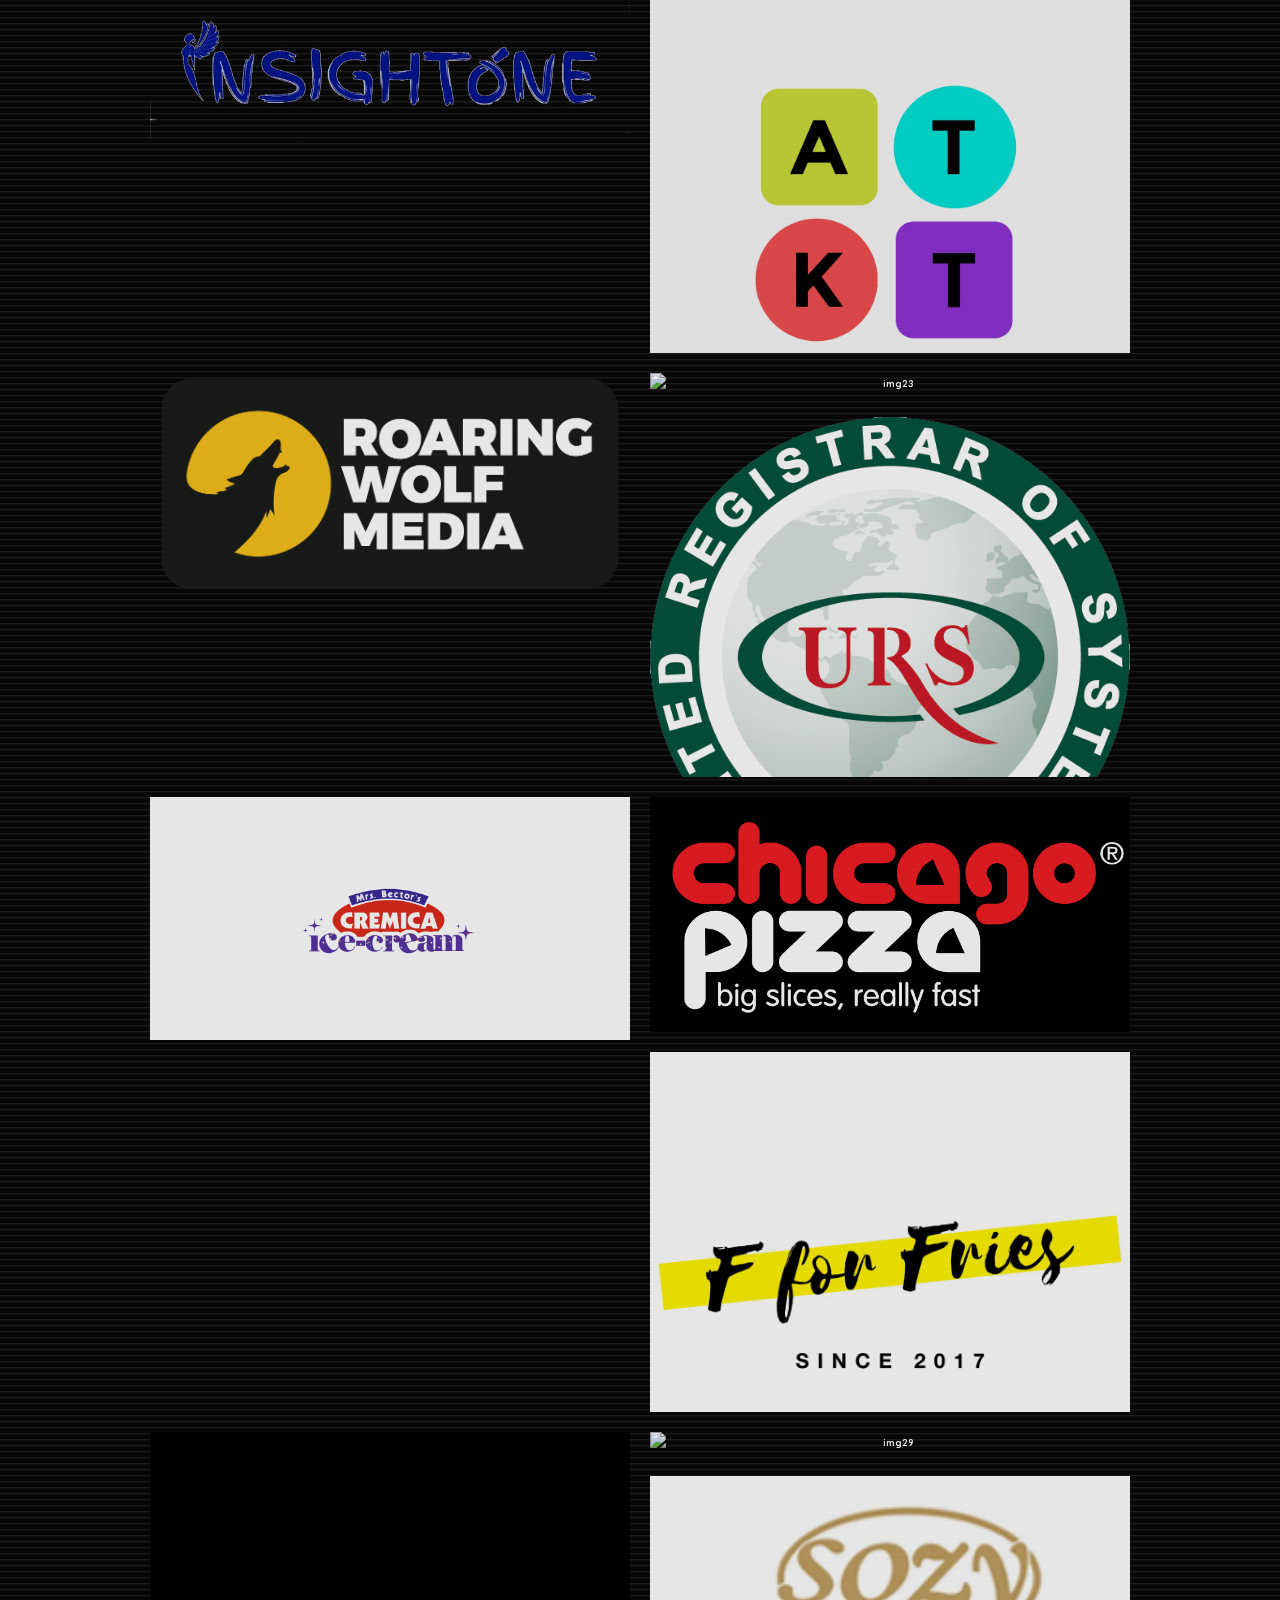
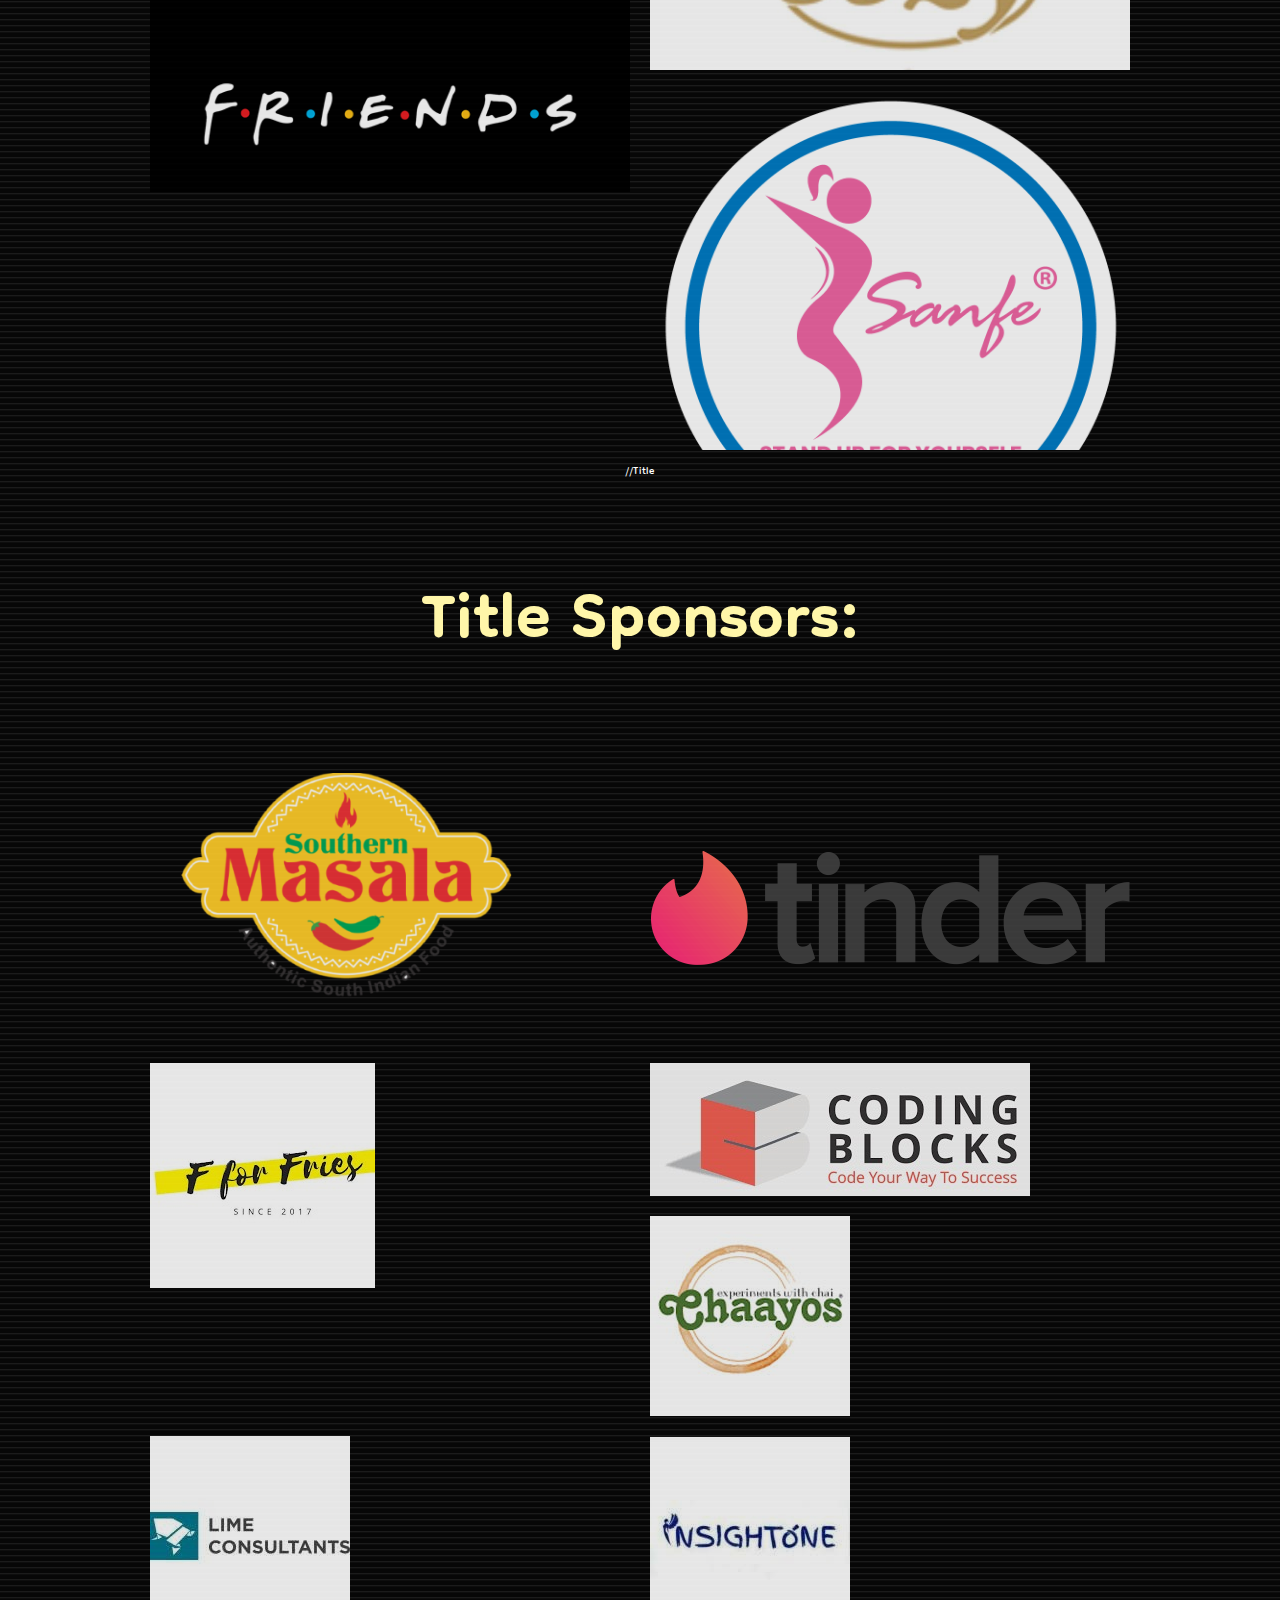
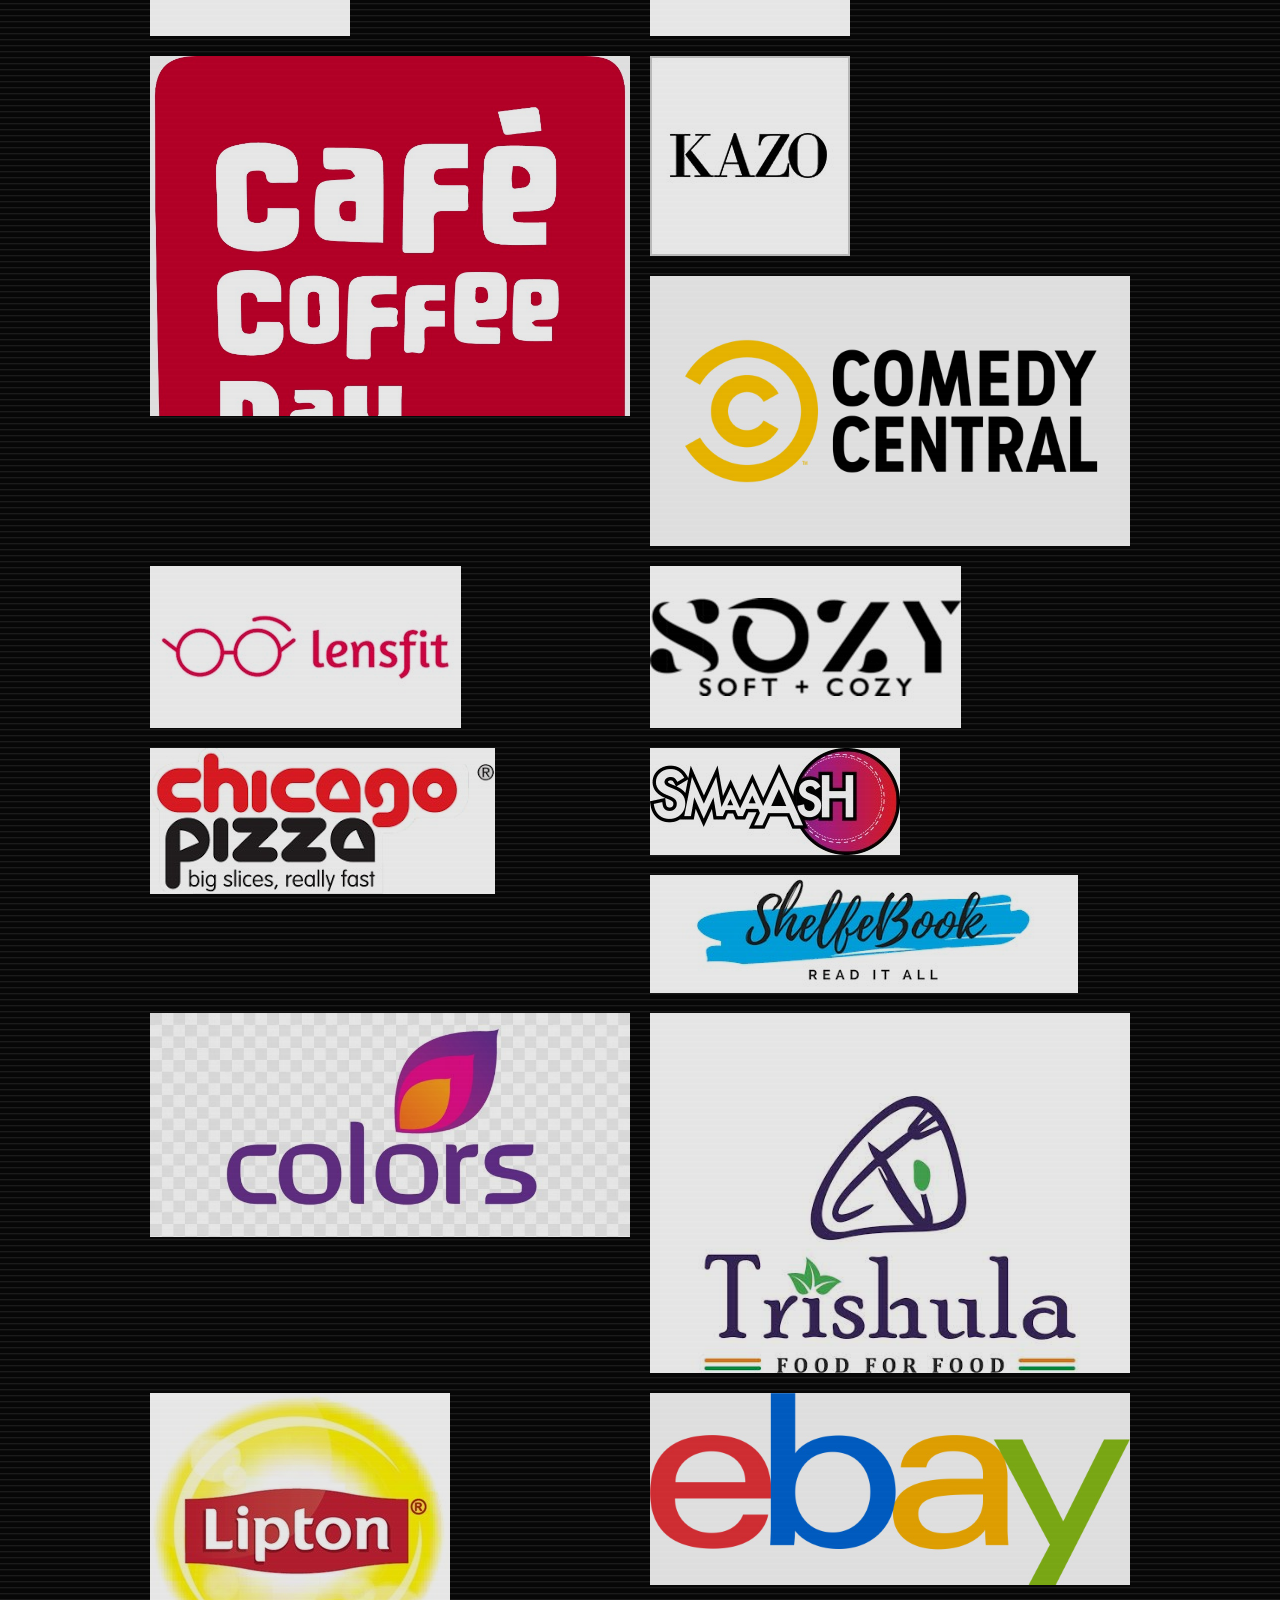
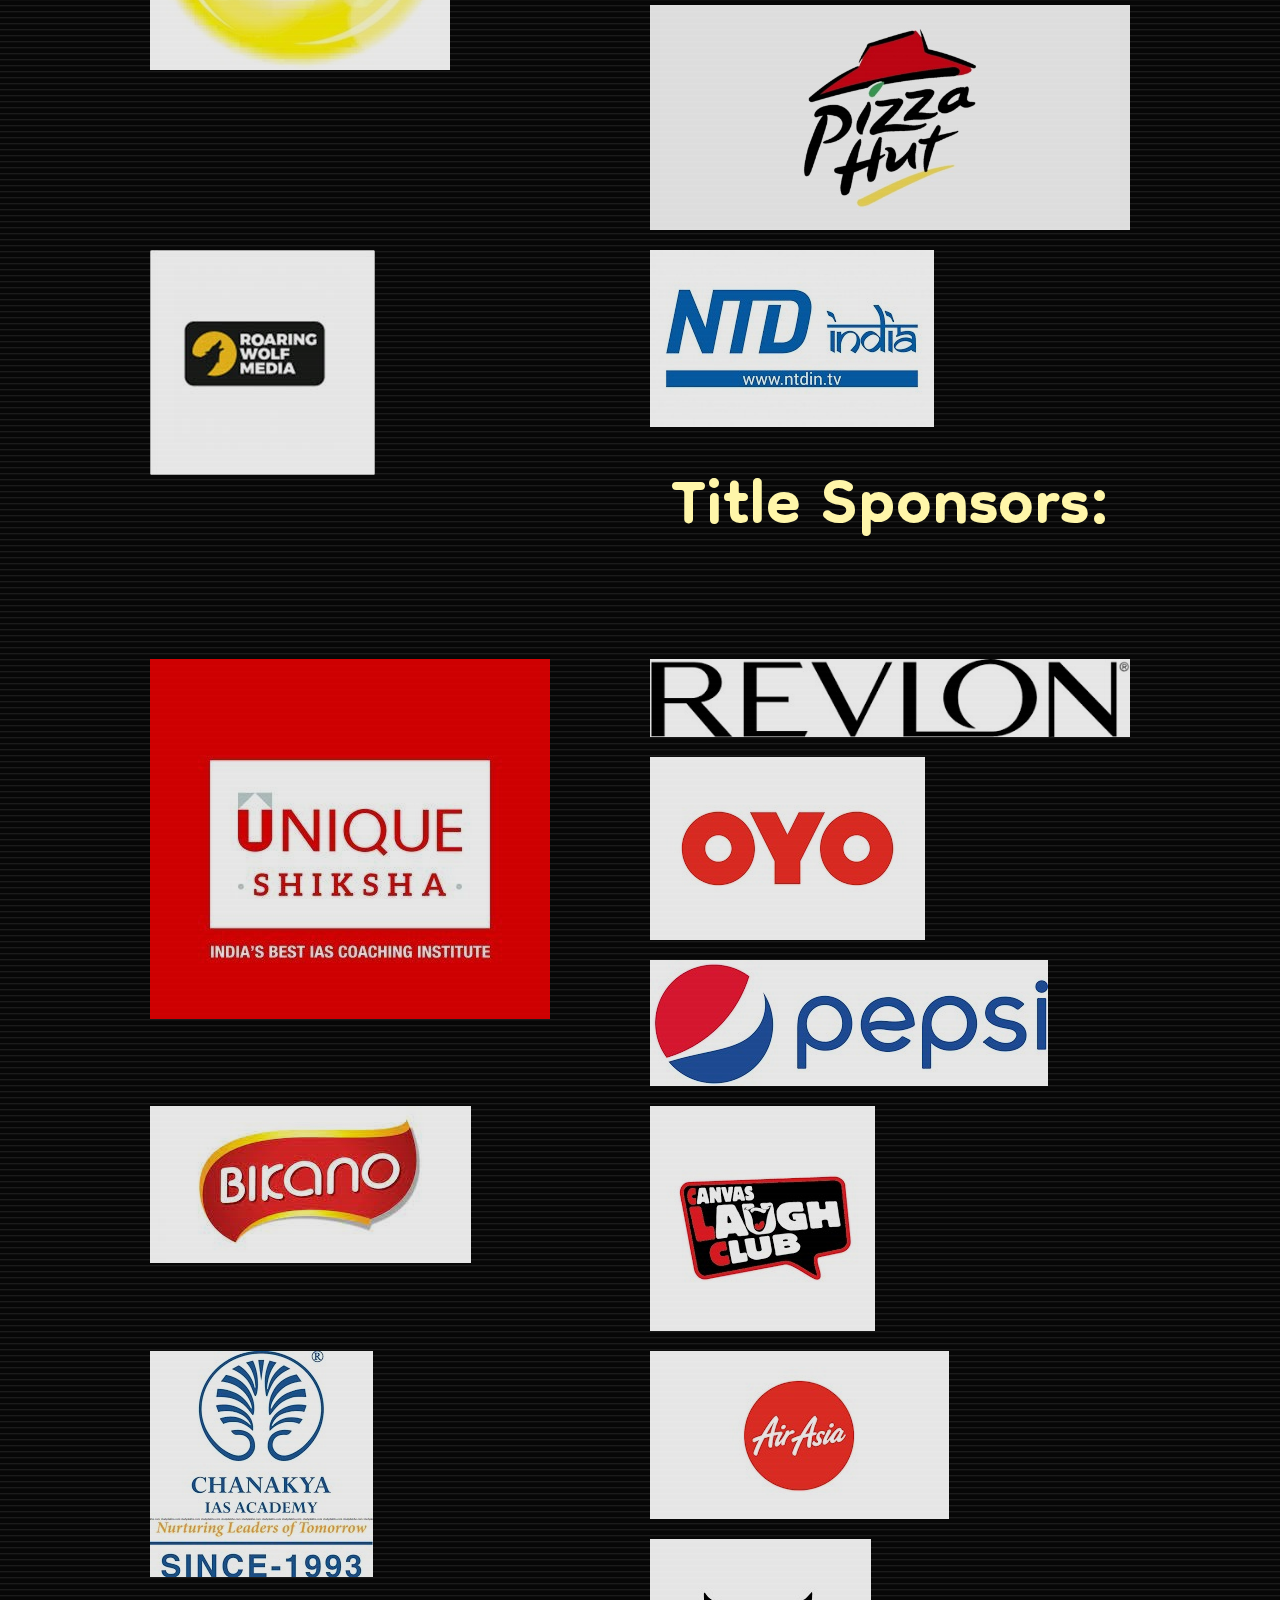
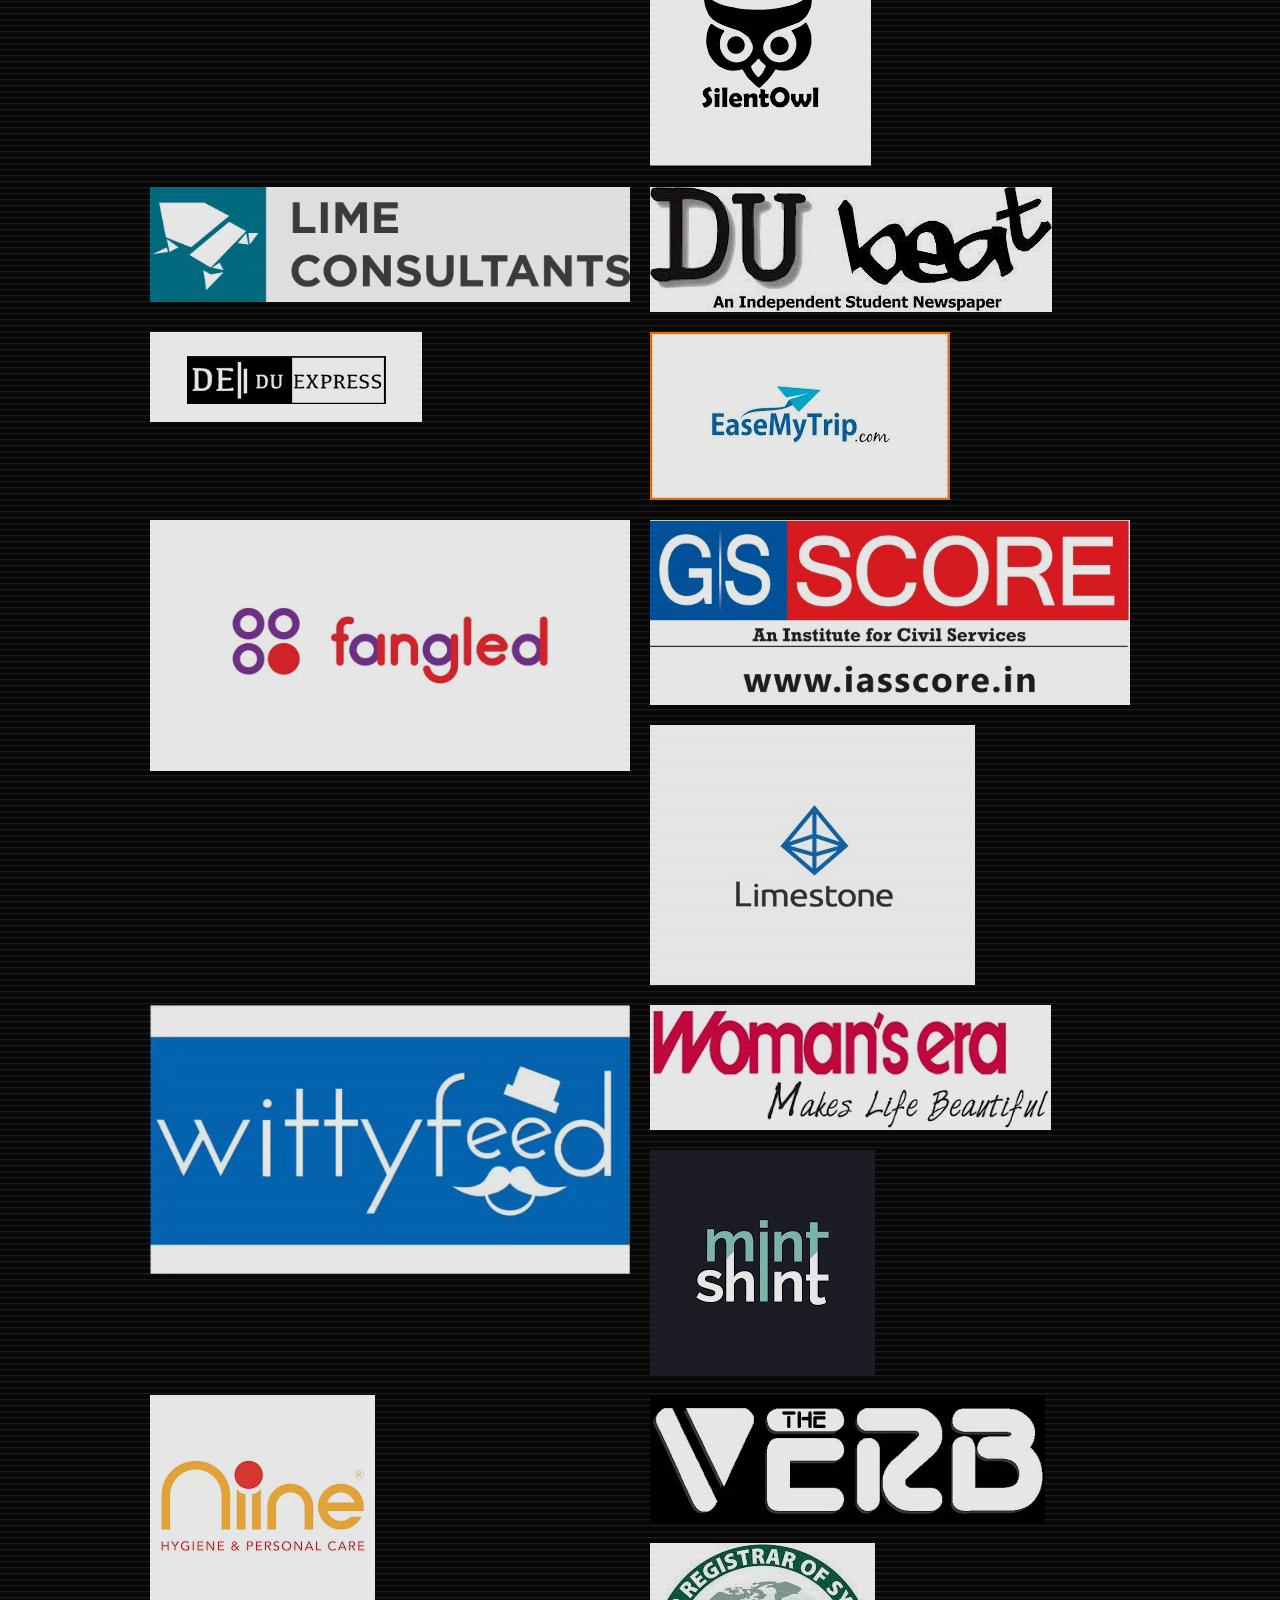
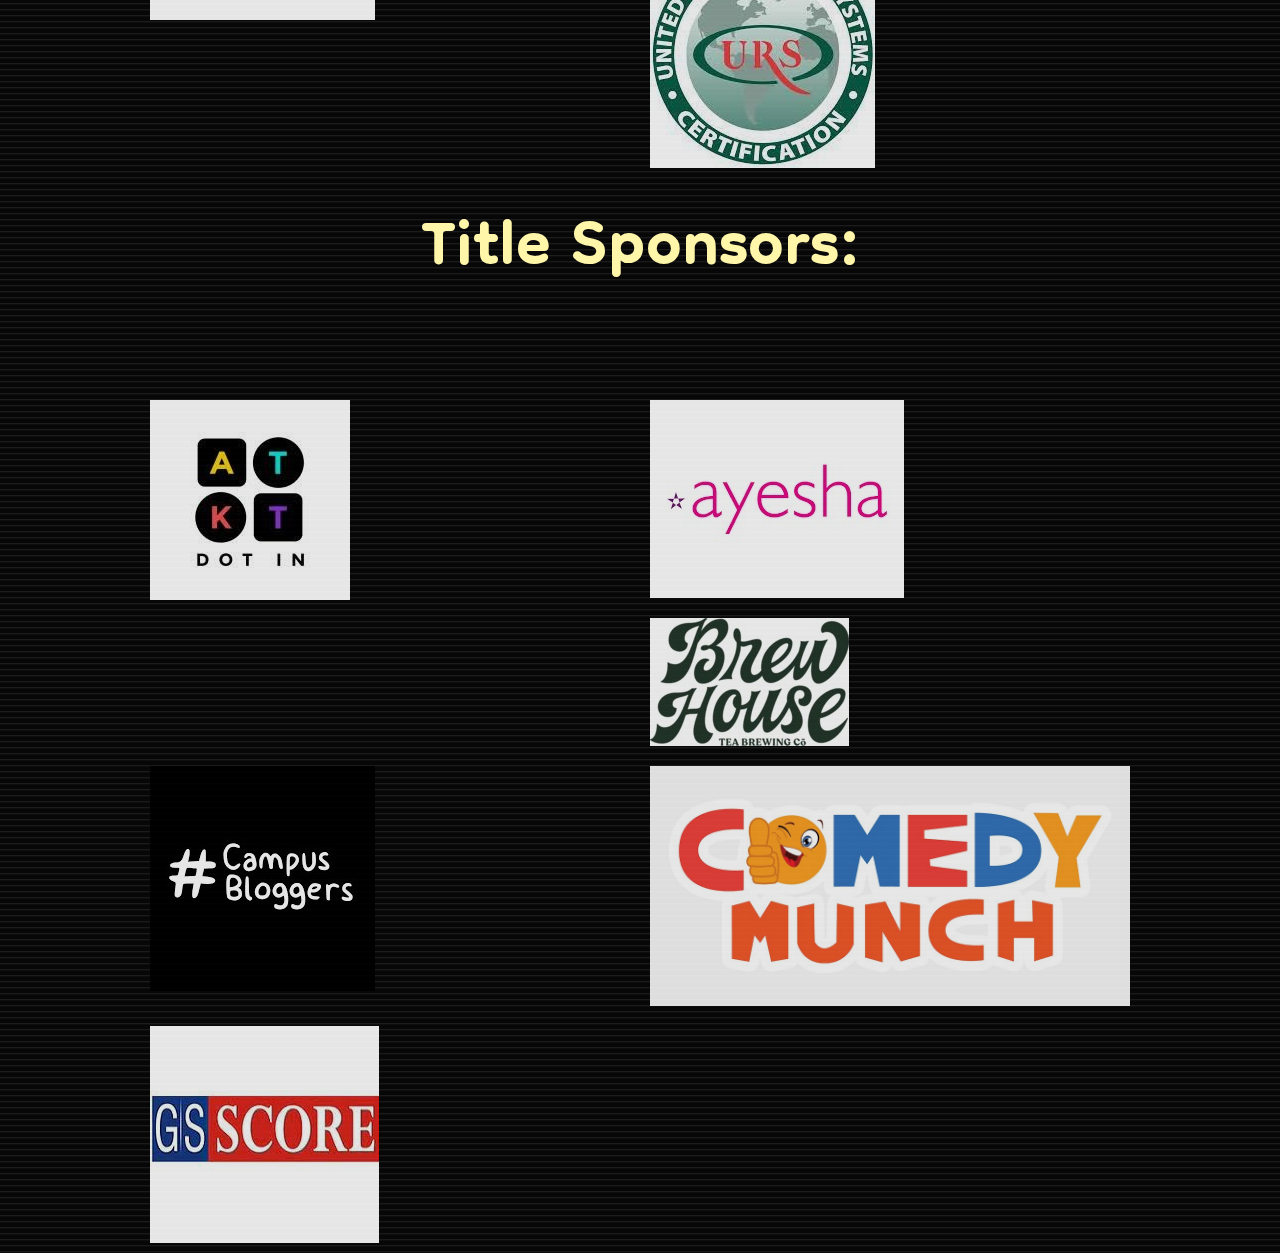
==== commit ca326e51: "Update index.html" ====
--- a/Sponsors page/index.html
+++ b/Sponsors page/index.html
@@ -83,7 +83,6 @@
 							<a href="#"></a>
 						</figcaption>			
 					</figure>
-					//Title
 					<div class="text-title">
 						<h1>Title Sponsors:</h1>
 					</div>
@@ -335,7 +334,6 @@
 							<a href="#"></a>
 						</figcaption>			
 					</figure>
-					//Title
 					<div class="text-title">
 						<h1>Title Sponsors:</h1>
 					</div>
@@ -471,7 +469,6 @@
 							<a href="#"></a>
 						</figcaption>			
 					</figure>
-					//Title
 					<div class="text-title">
 						<h1>Title Sponsors:</h1>
 					</div>
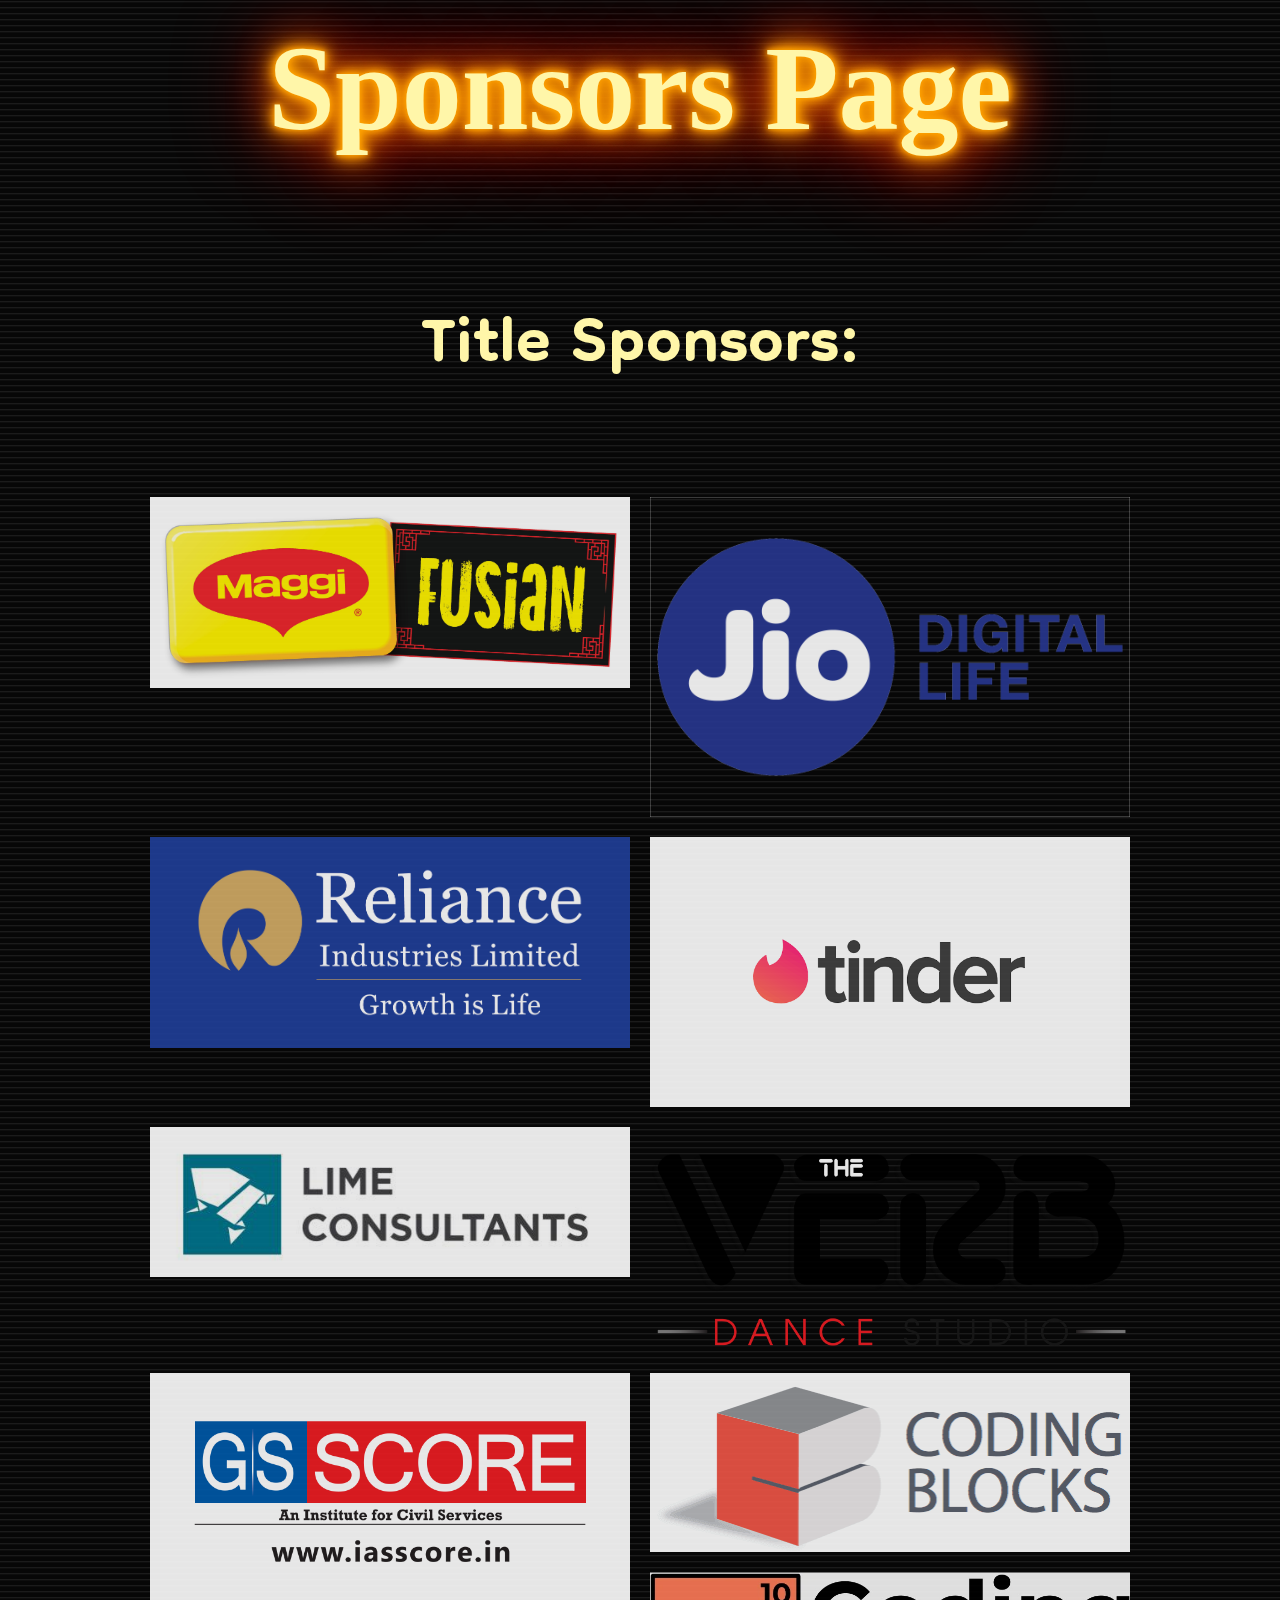
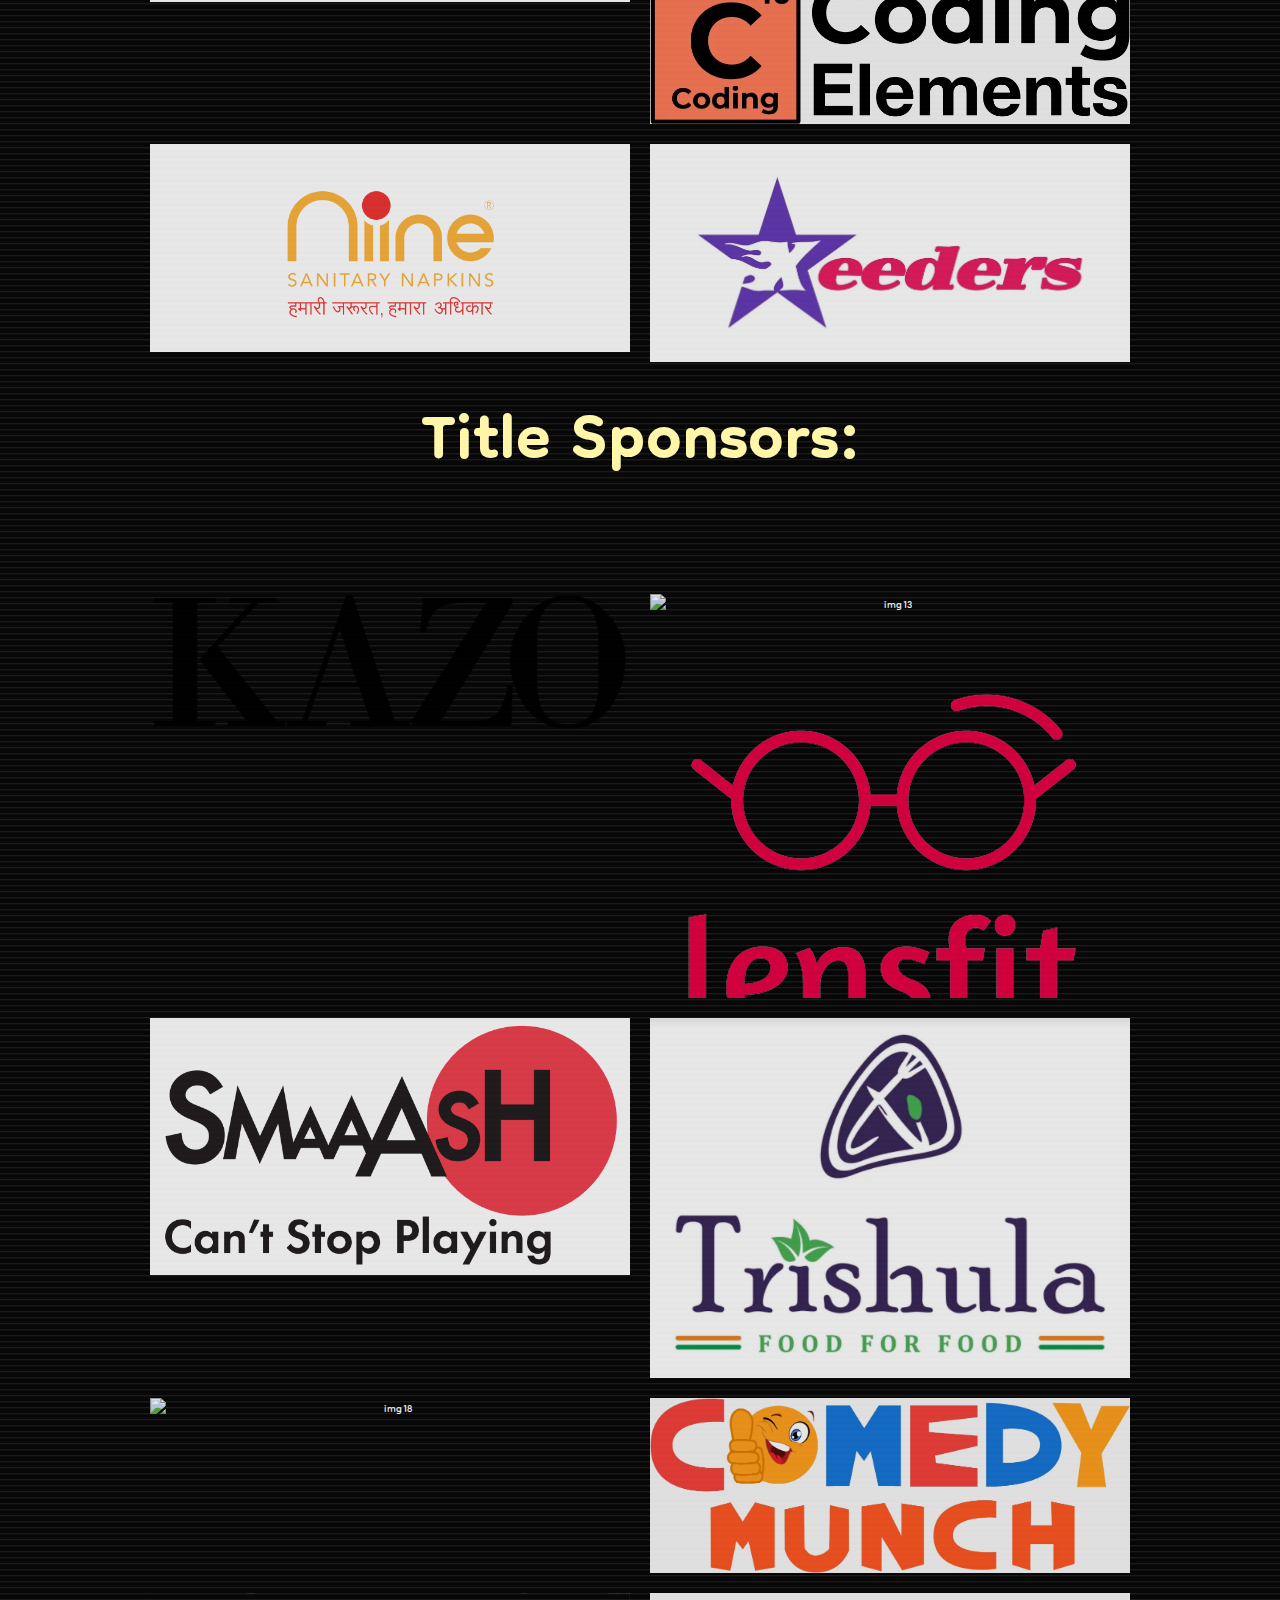
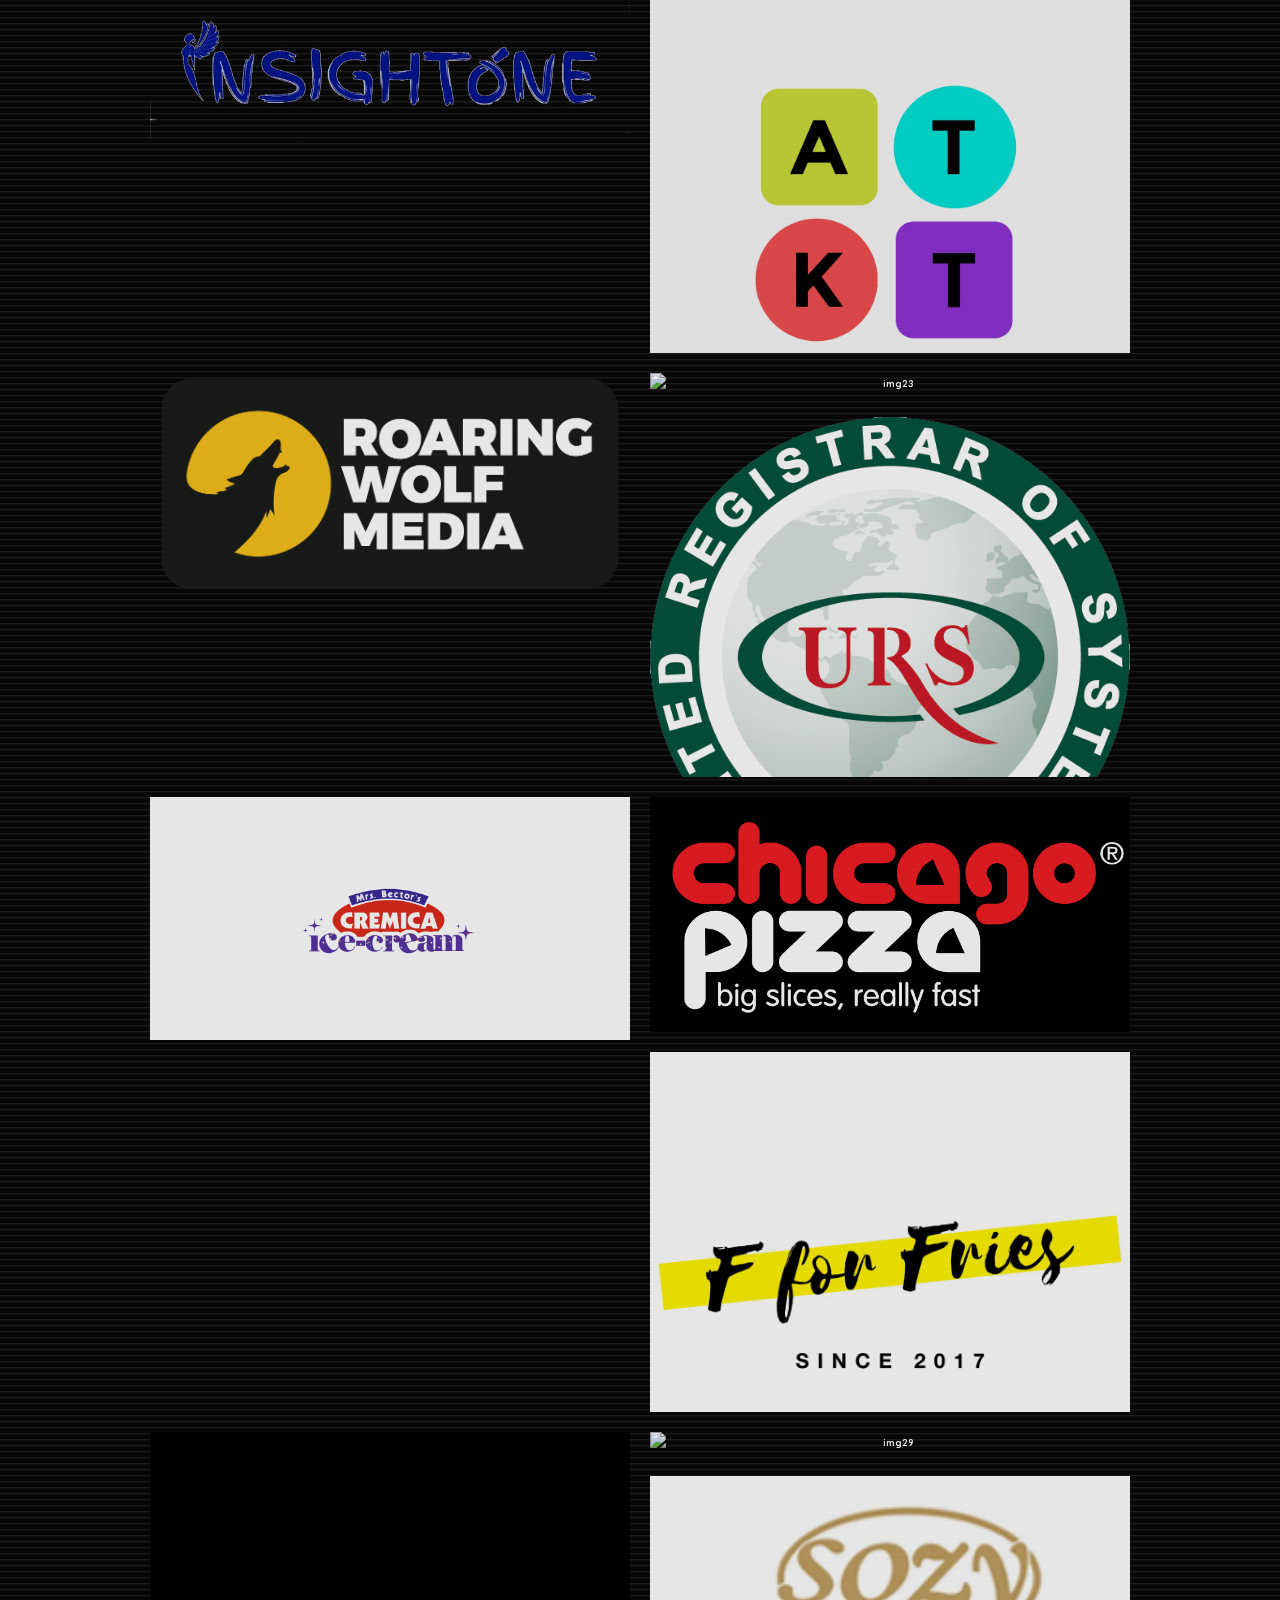
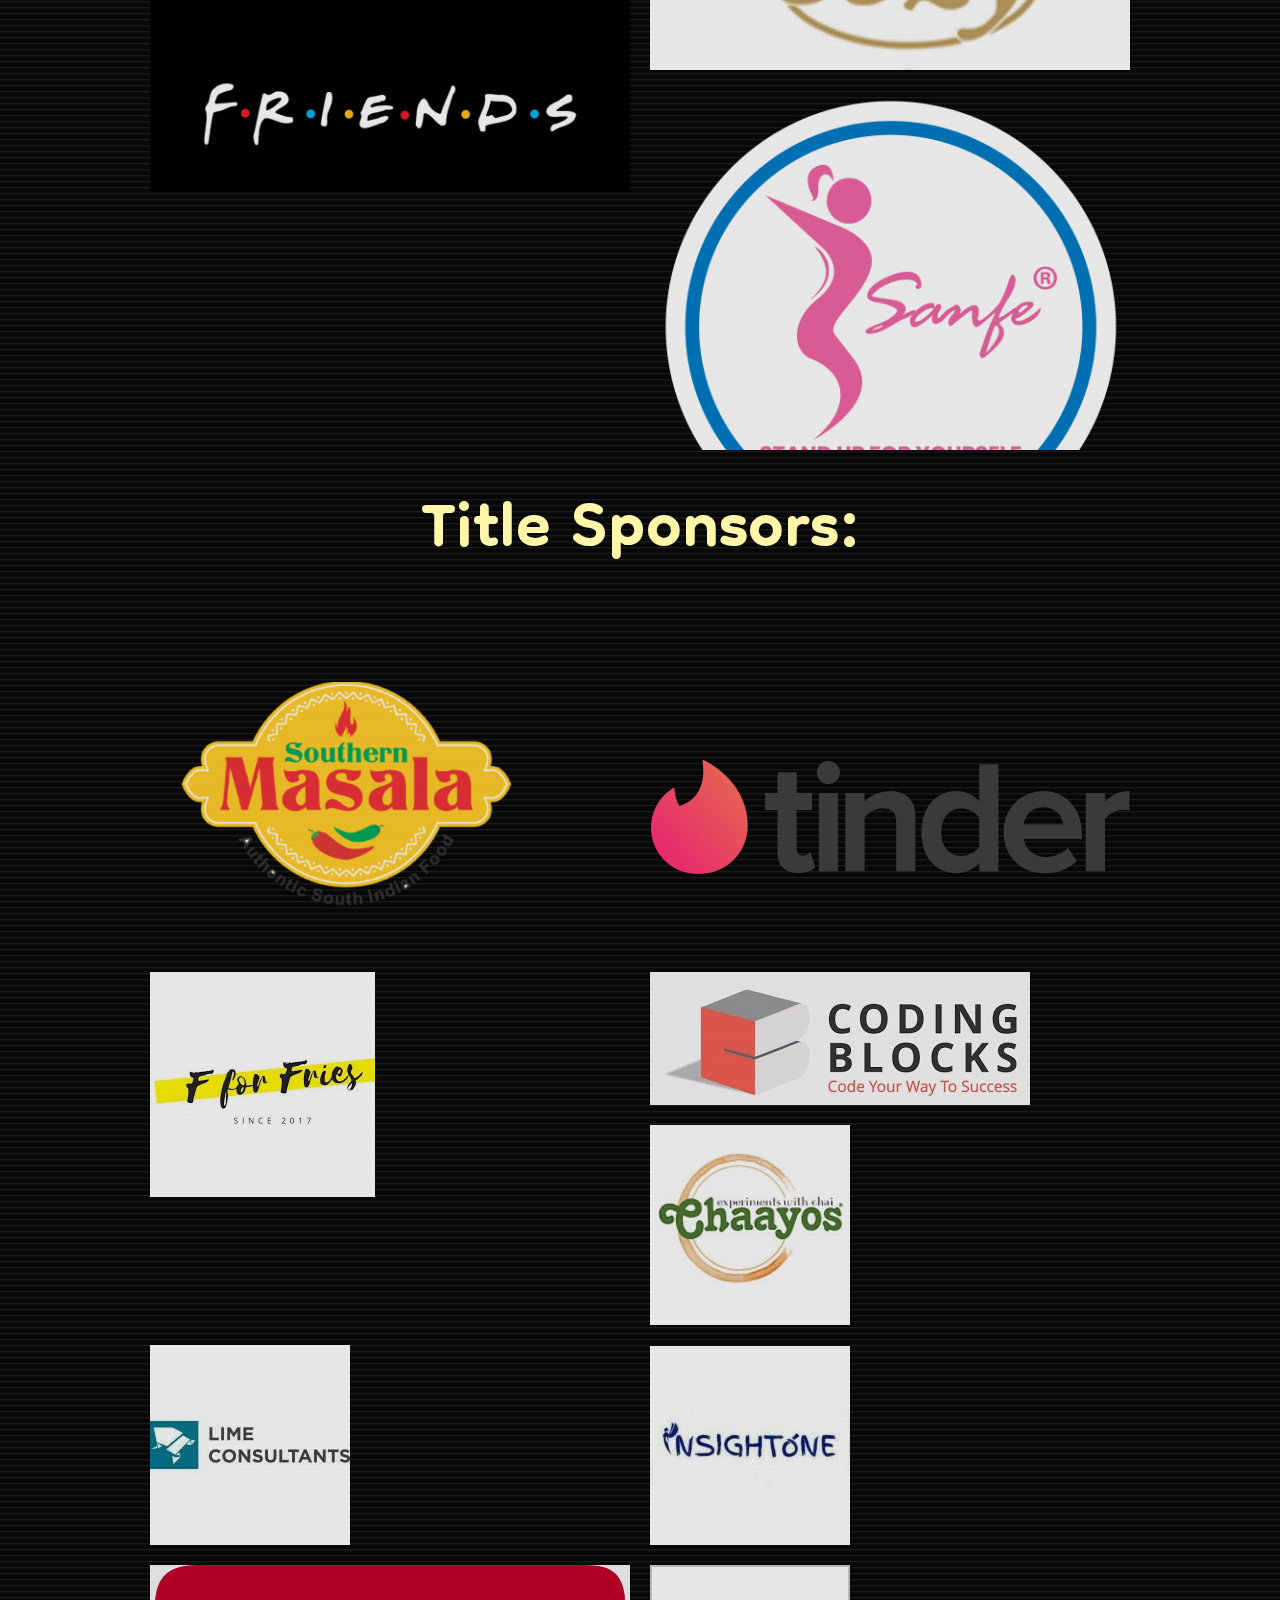
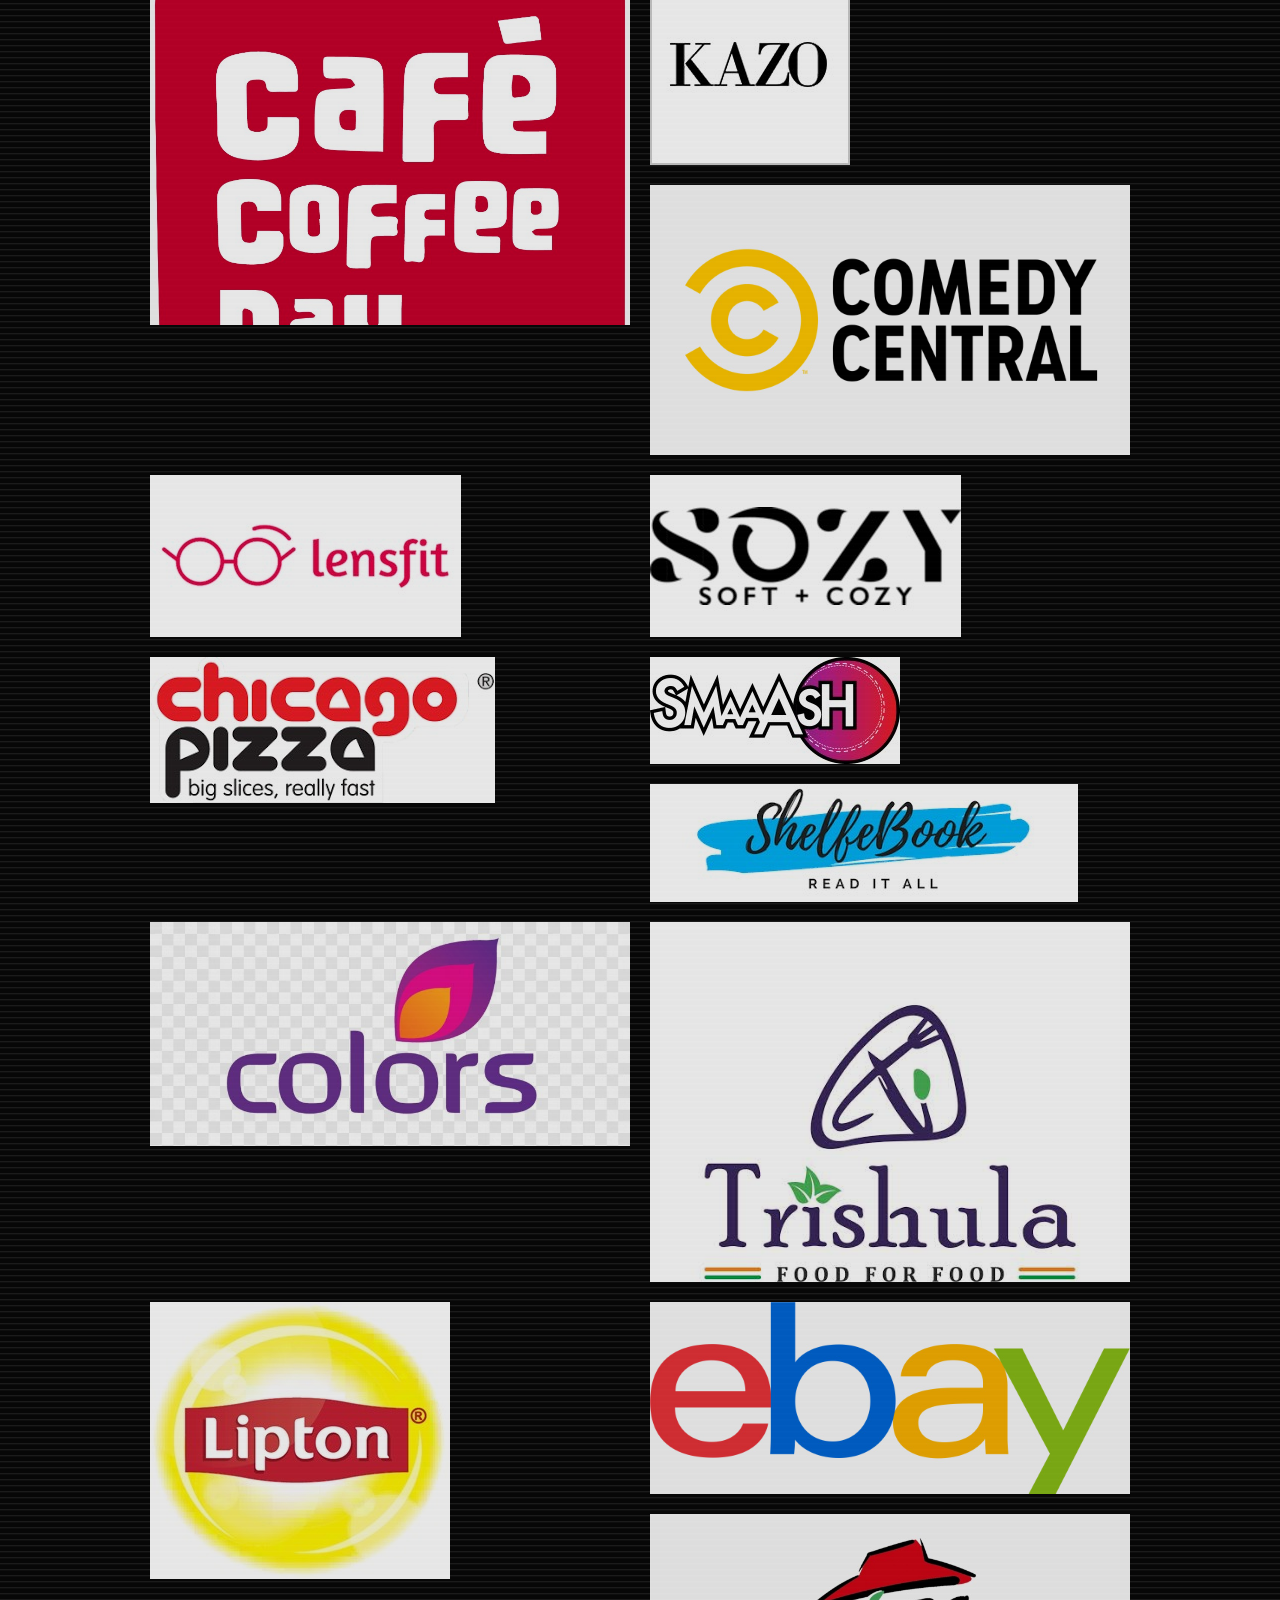
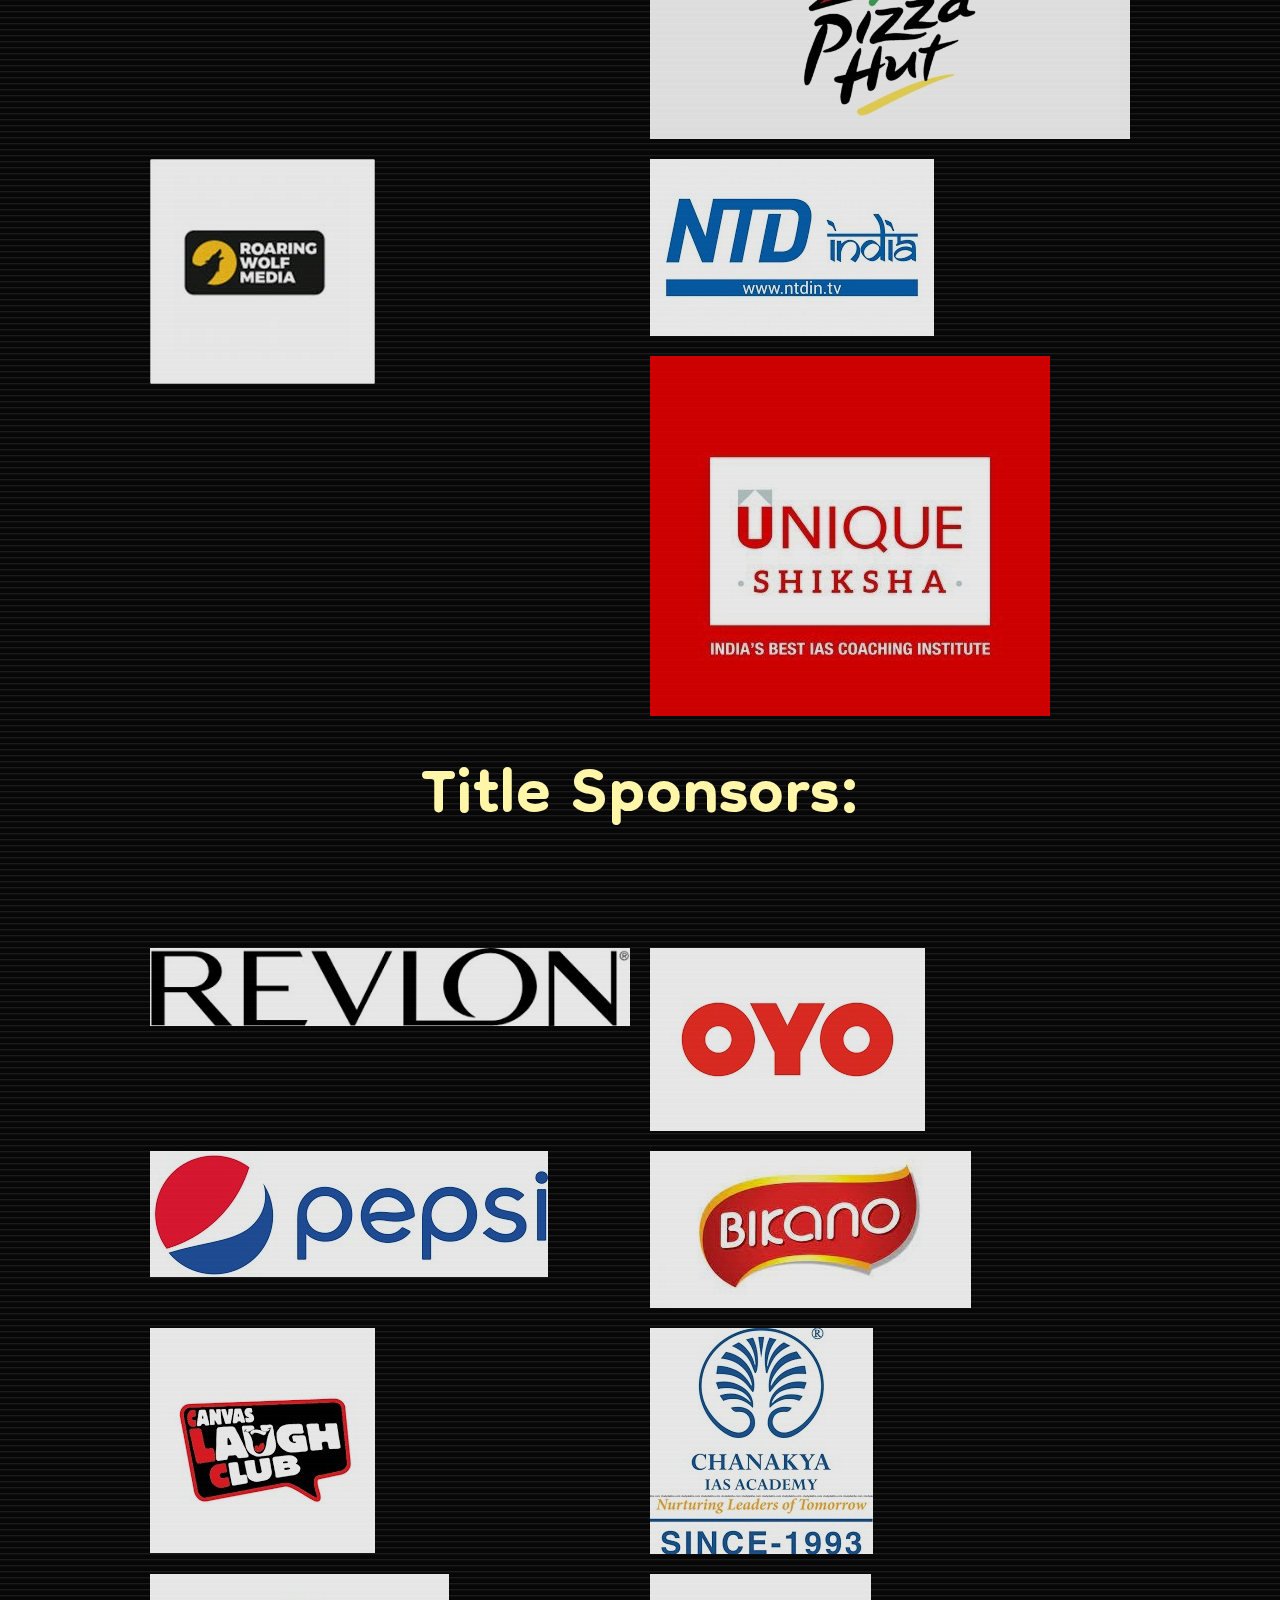
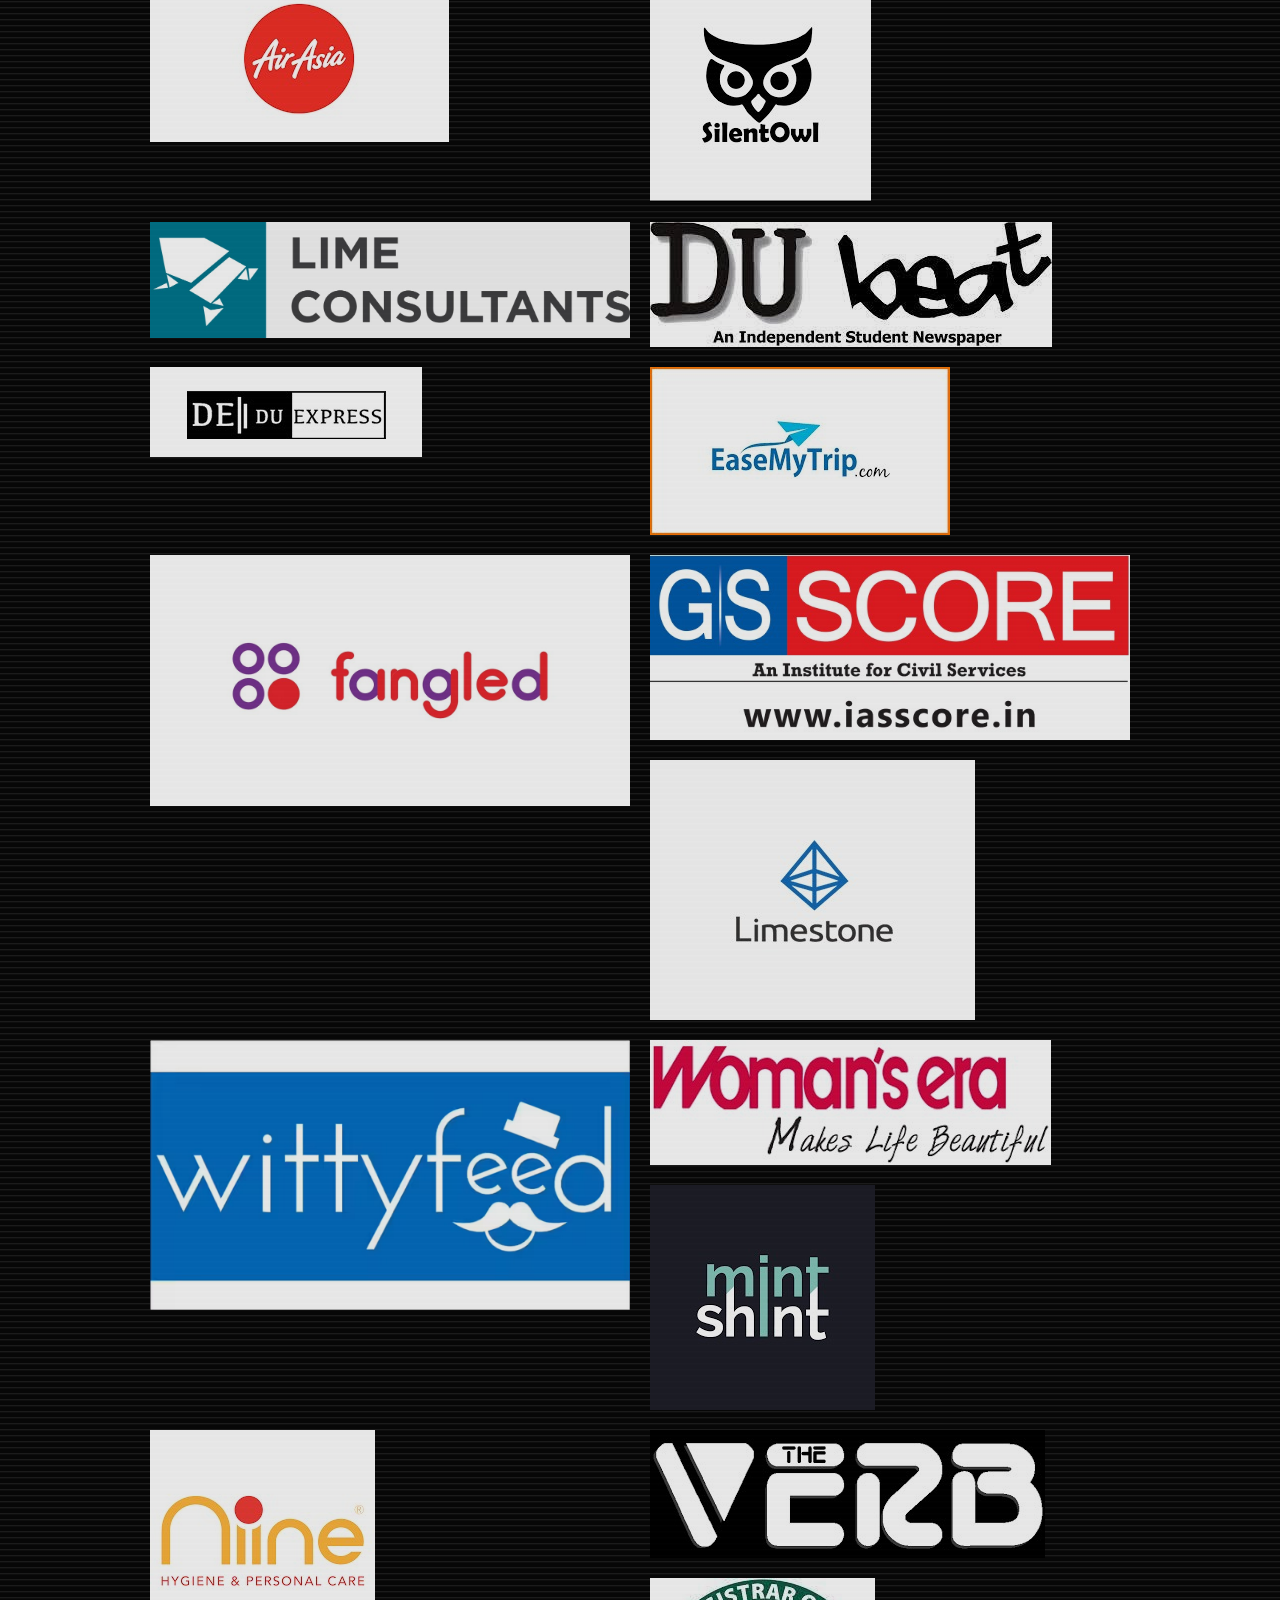
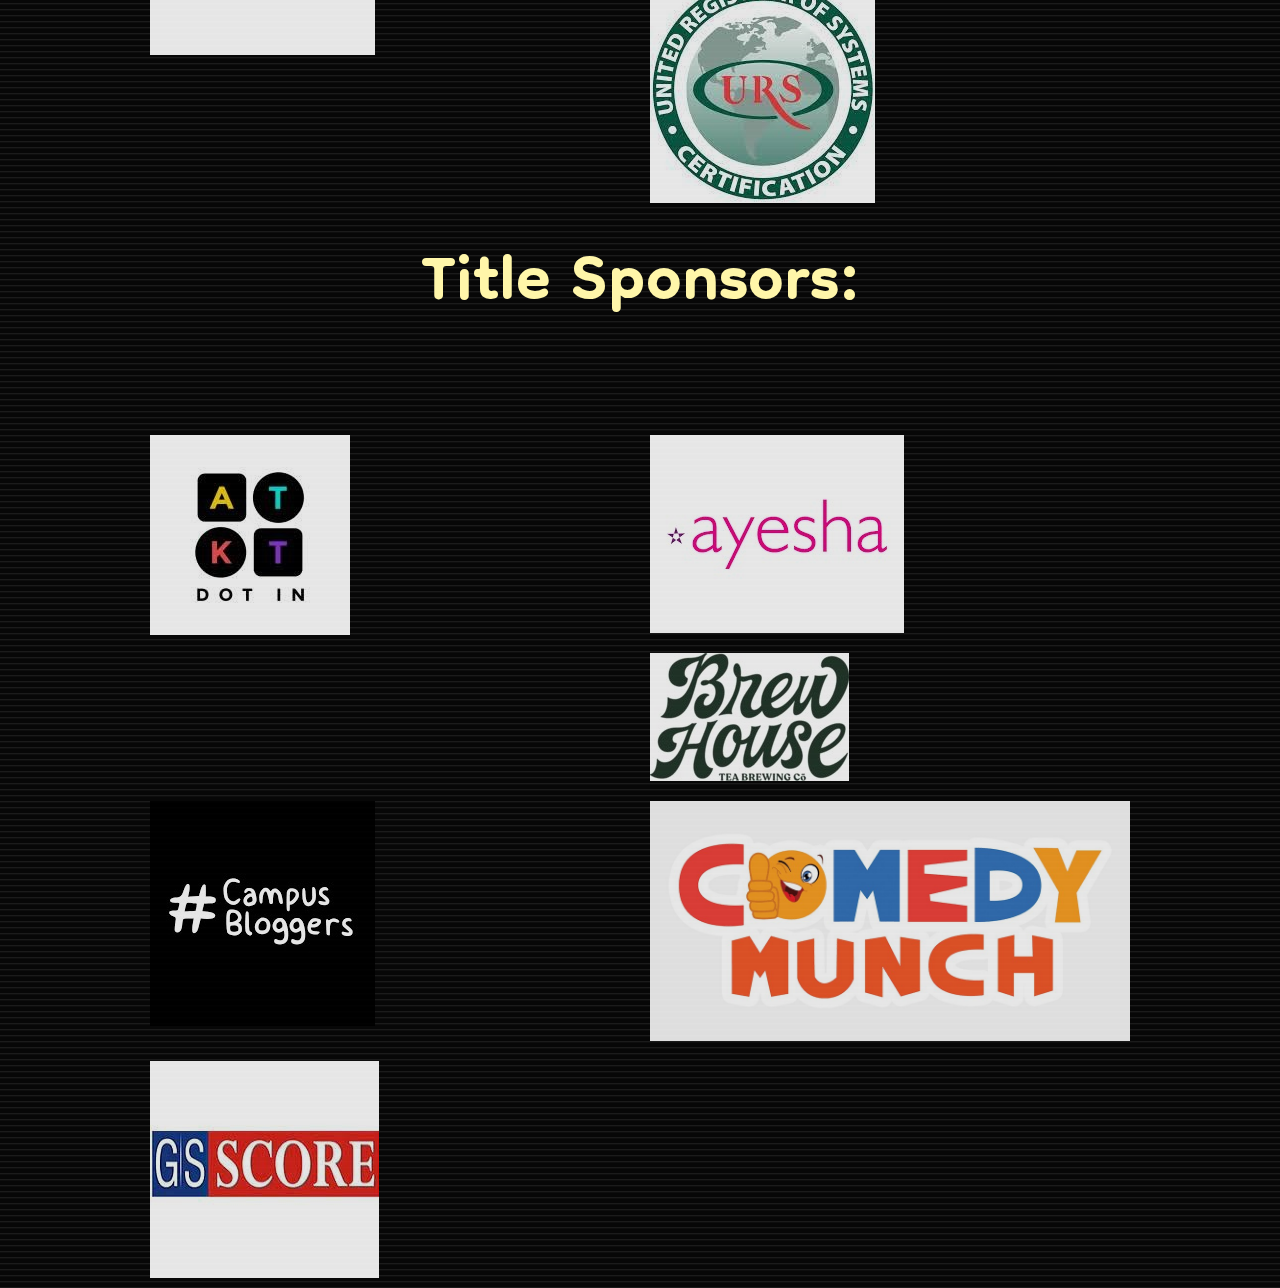
==== commit a42e1381: "Update index.html" ====
--- a/Sponsors page/index.html
+++ b/Sponsors page/index.html
@@ -201,7 +201,6 @@
 							<a href="#"></a>
 						</figcaption>			
 					</figure>
-					//Title
 					<div class="text-title">
 						<h1>Title Sponsors:</h1>
 					</div>			
@@ -334,15 +333,16 @@
 							<a href="#"></a>
 						</figcaption>			
 					</figure>
+					
+					<figure class="effect-ming">
+						<img src="WhatsApp Image 2021-11-14 at 1.11.49 PM.jpeg" alt="img54"/>
+						<figcaption>
+							<a href="#"></a>
+						</figcaption>			
+					</figure>
 					<div class="text-title">
 						<h1>Title Sponsors:</h1>
 					</div>
-					<figure class="effect-ming">
-						<img src="WhatsApp Image 2021-11-14 at 1.11.49 PM.jpeg" alt="img54"/>
-						<figcaption>
-							<a href="#"></a>
-						</figcaption>			
-					</figure>
 					<figure class="effect-ming">
 						<img src="WhatsApp Image 2021-11-14 at 1.12.09 PM.jpeg" alt="img55"/>
 						<figcaption>
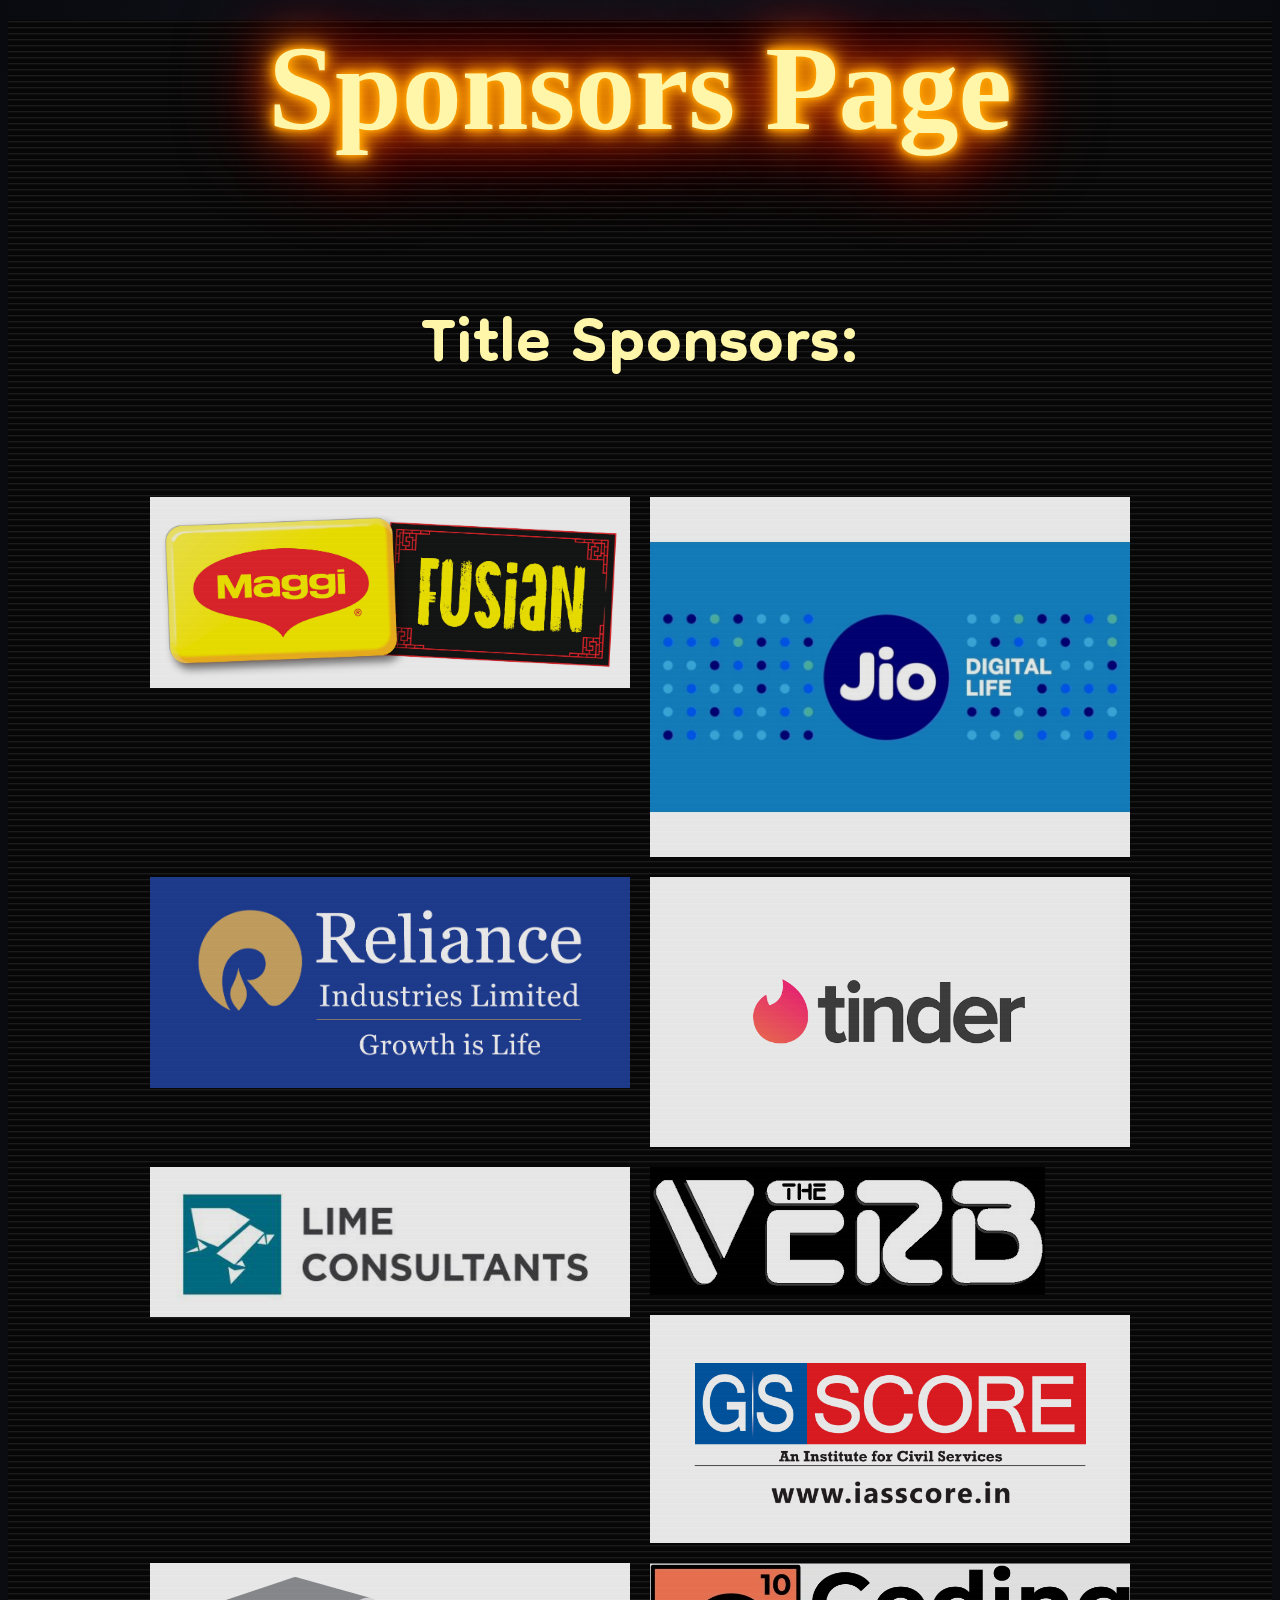
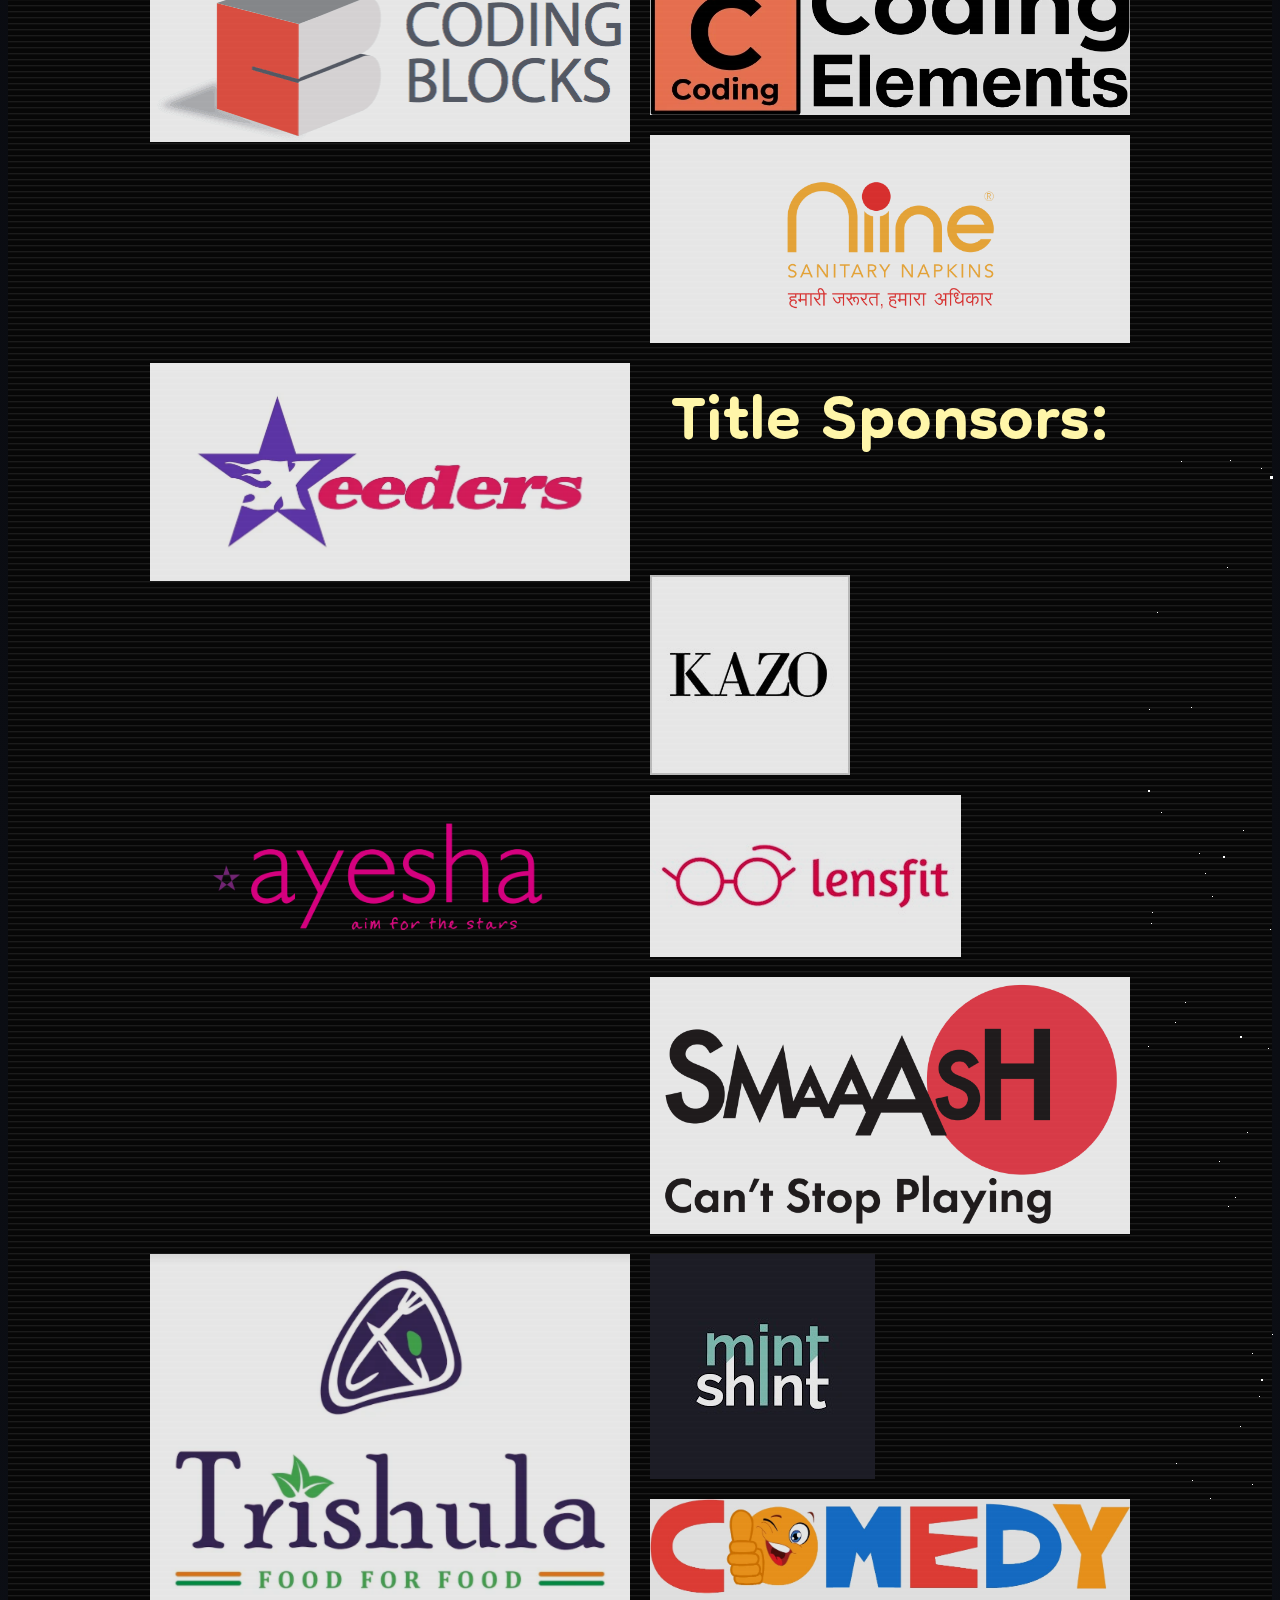
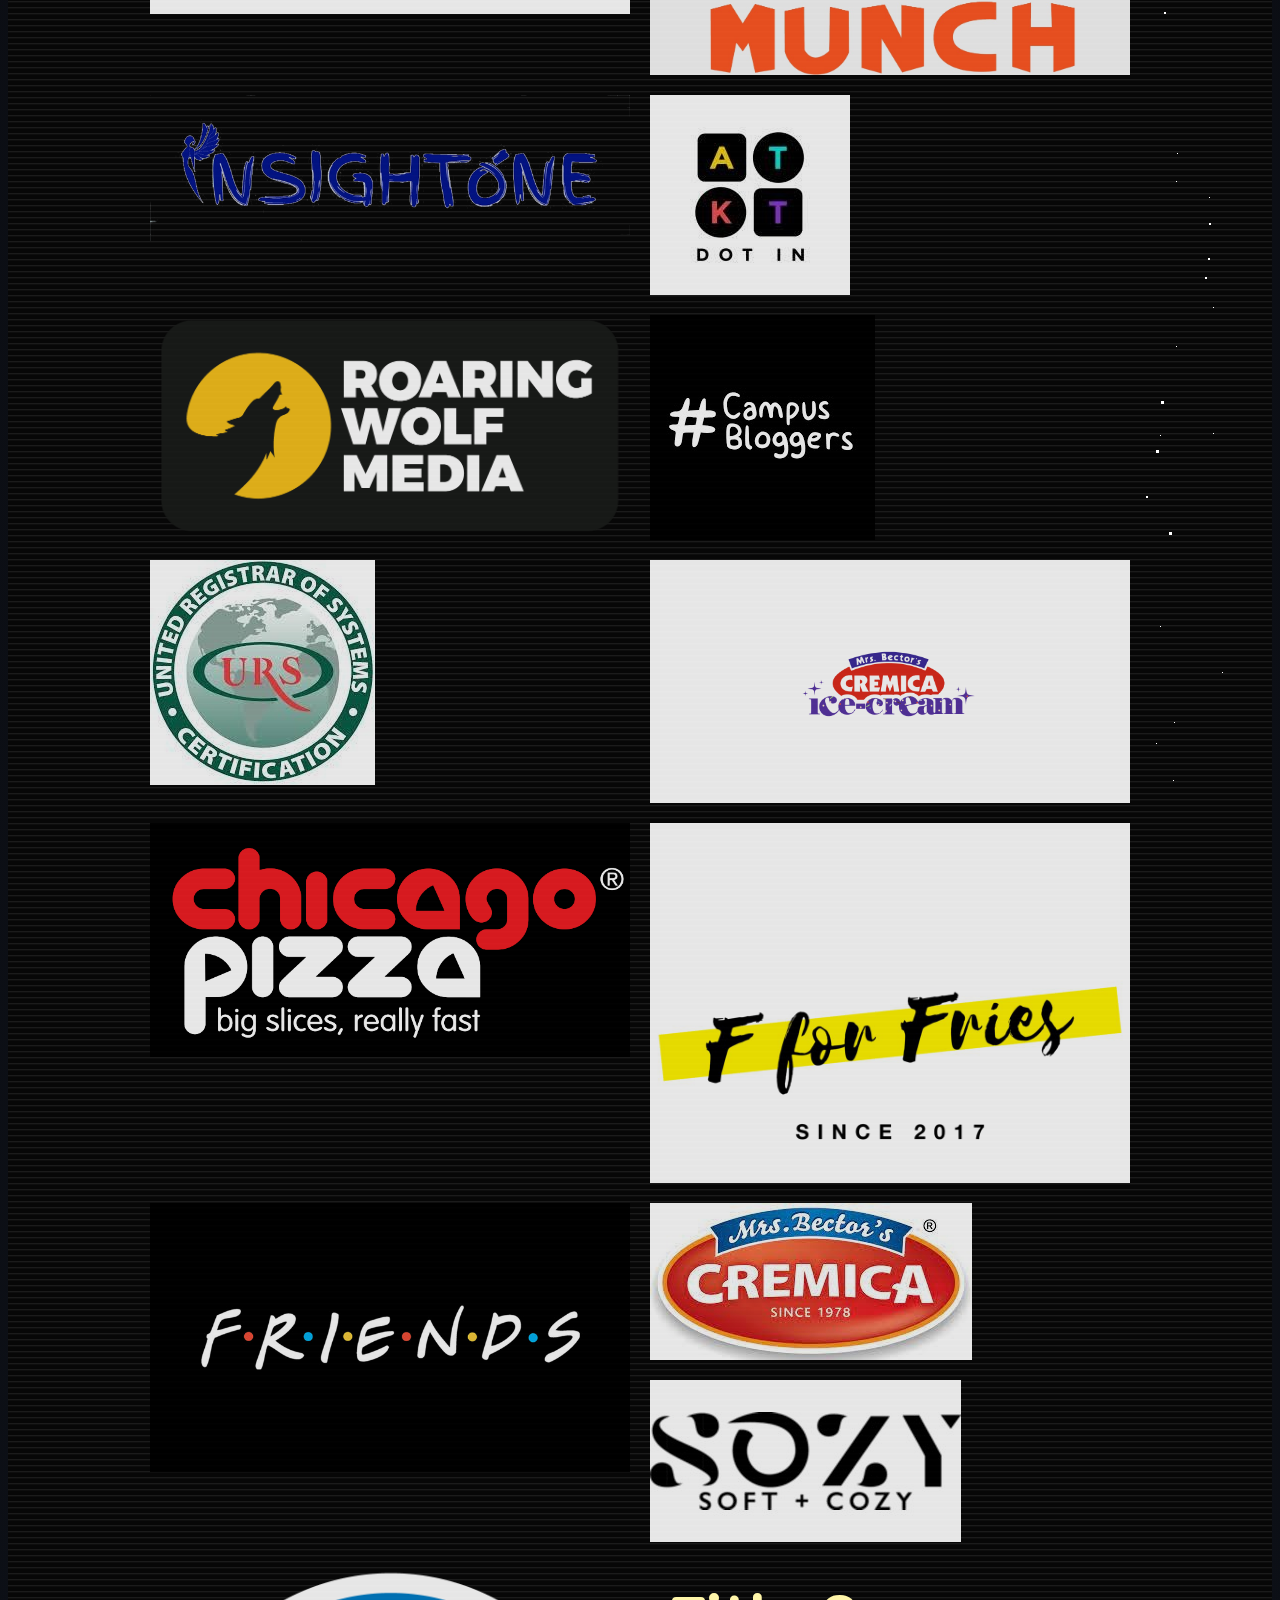
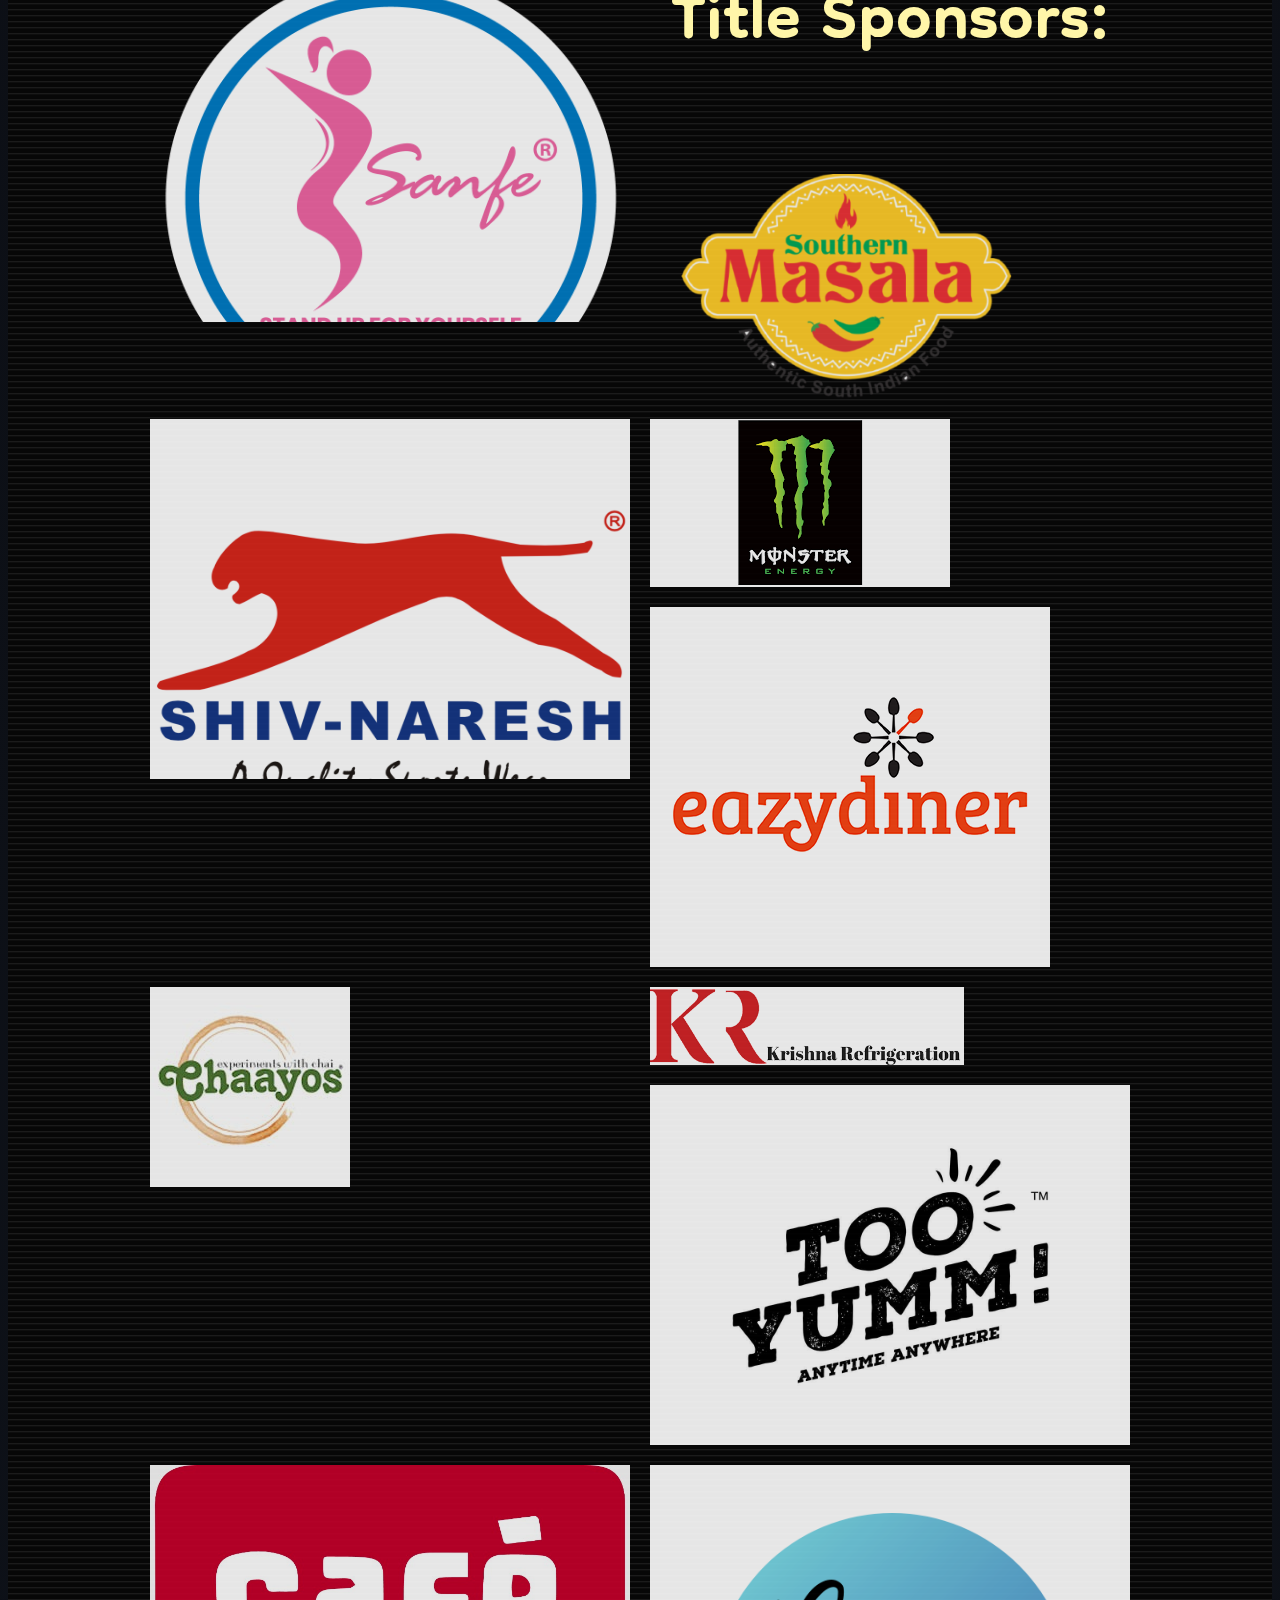
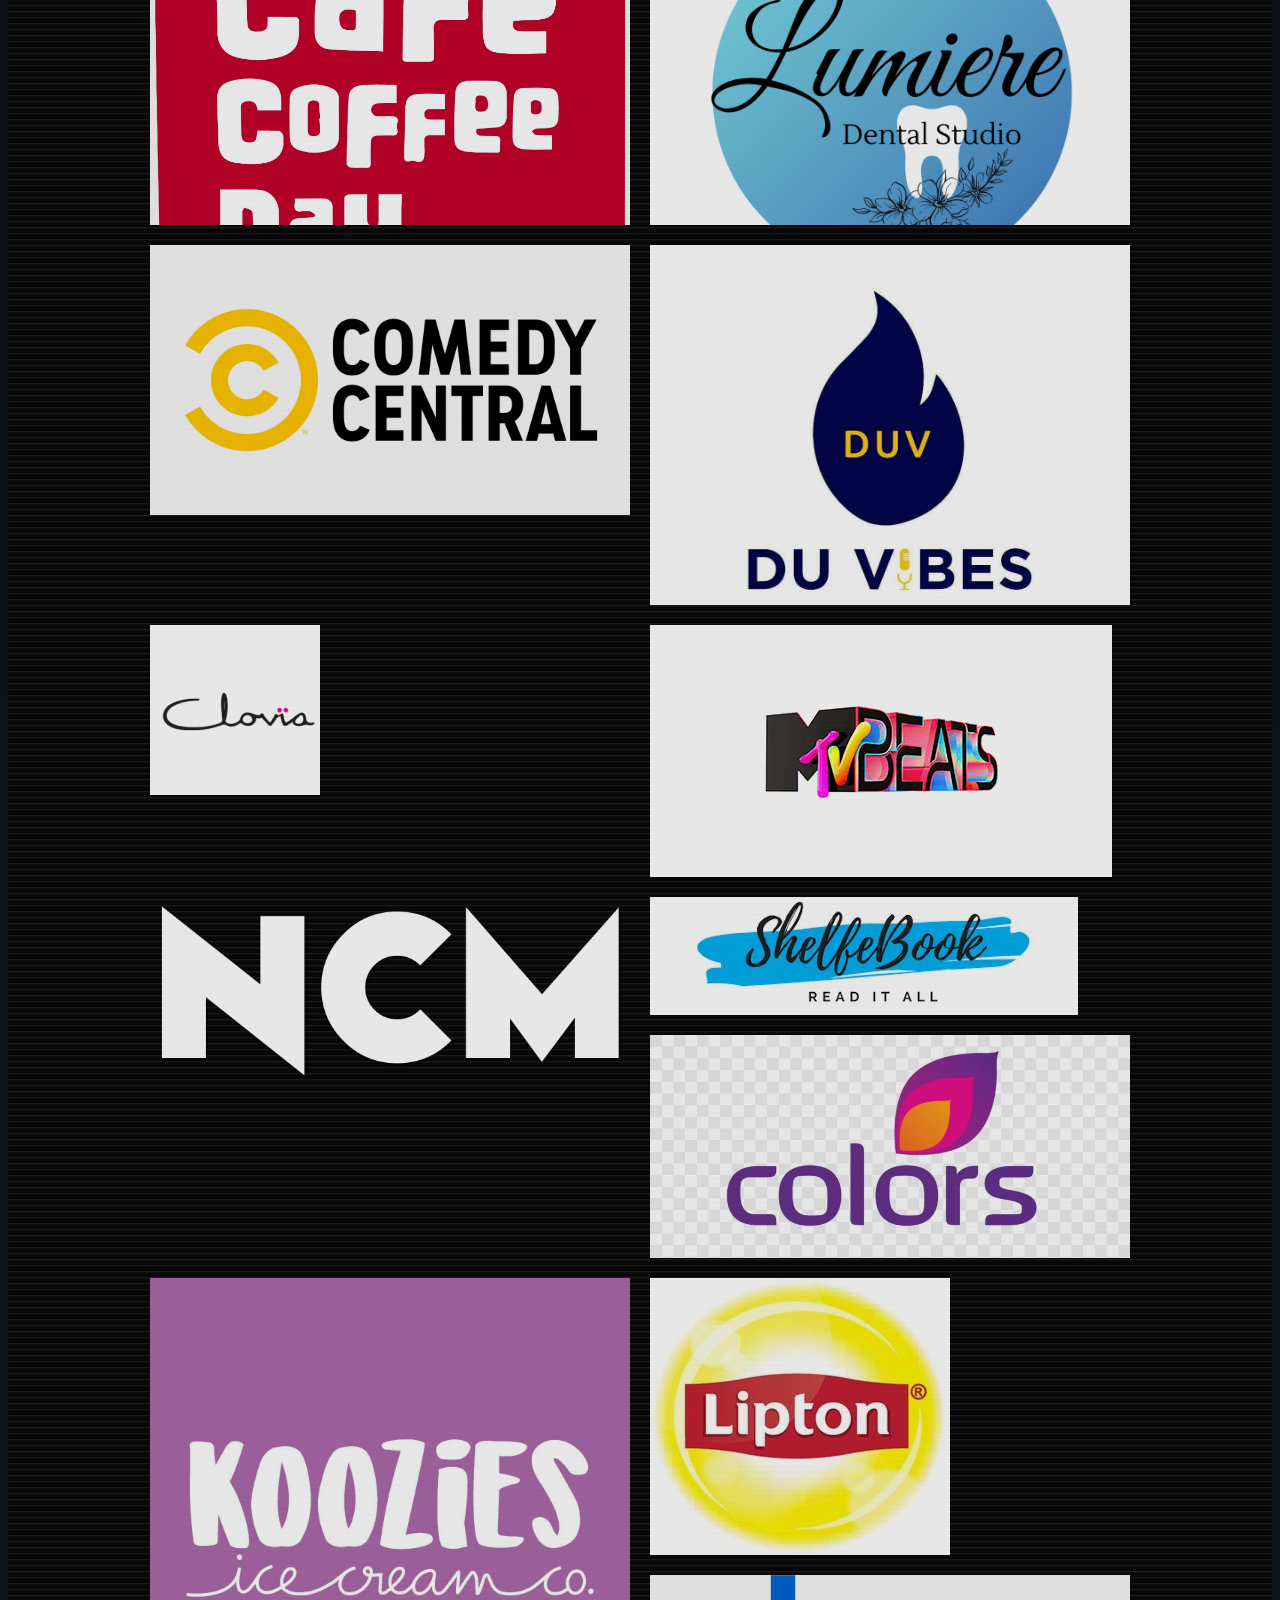
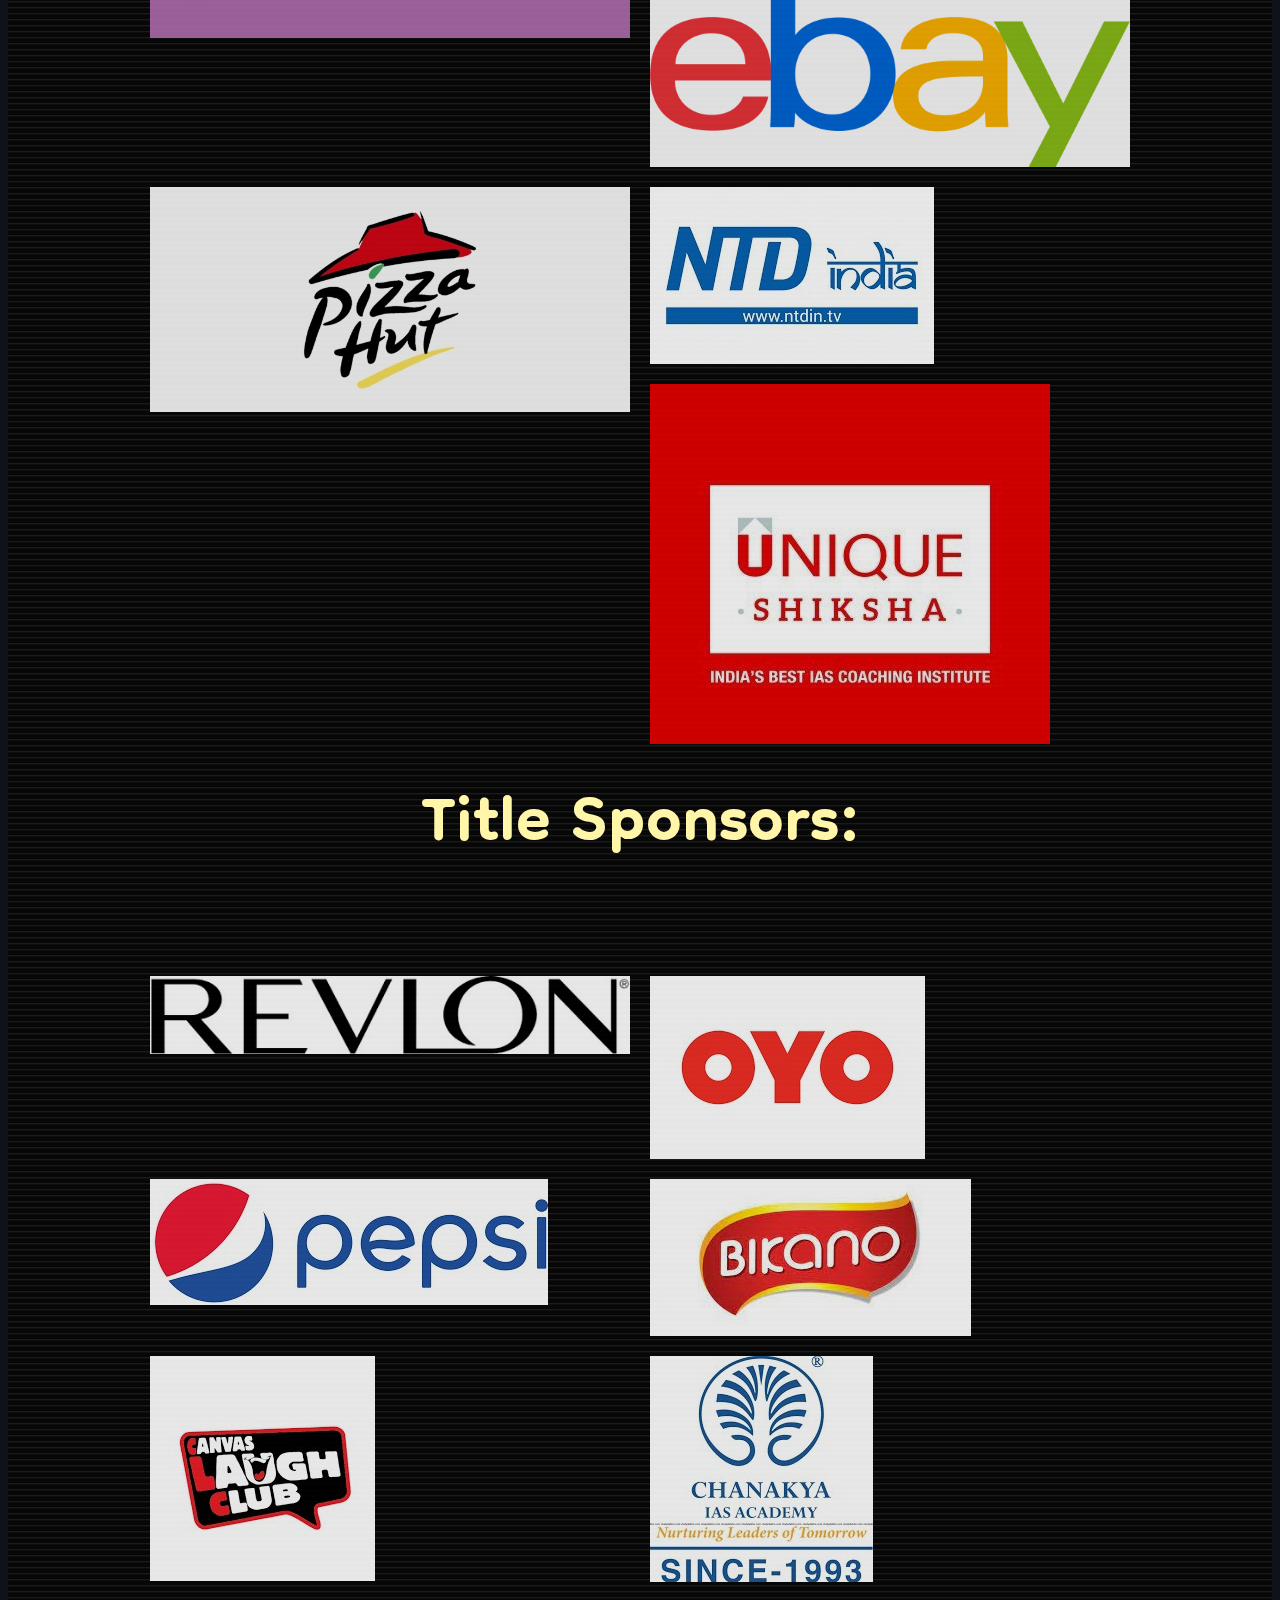
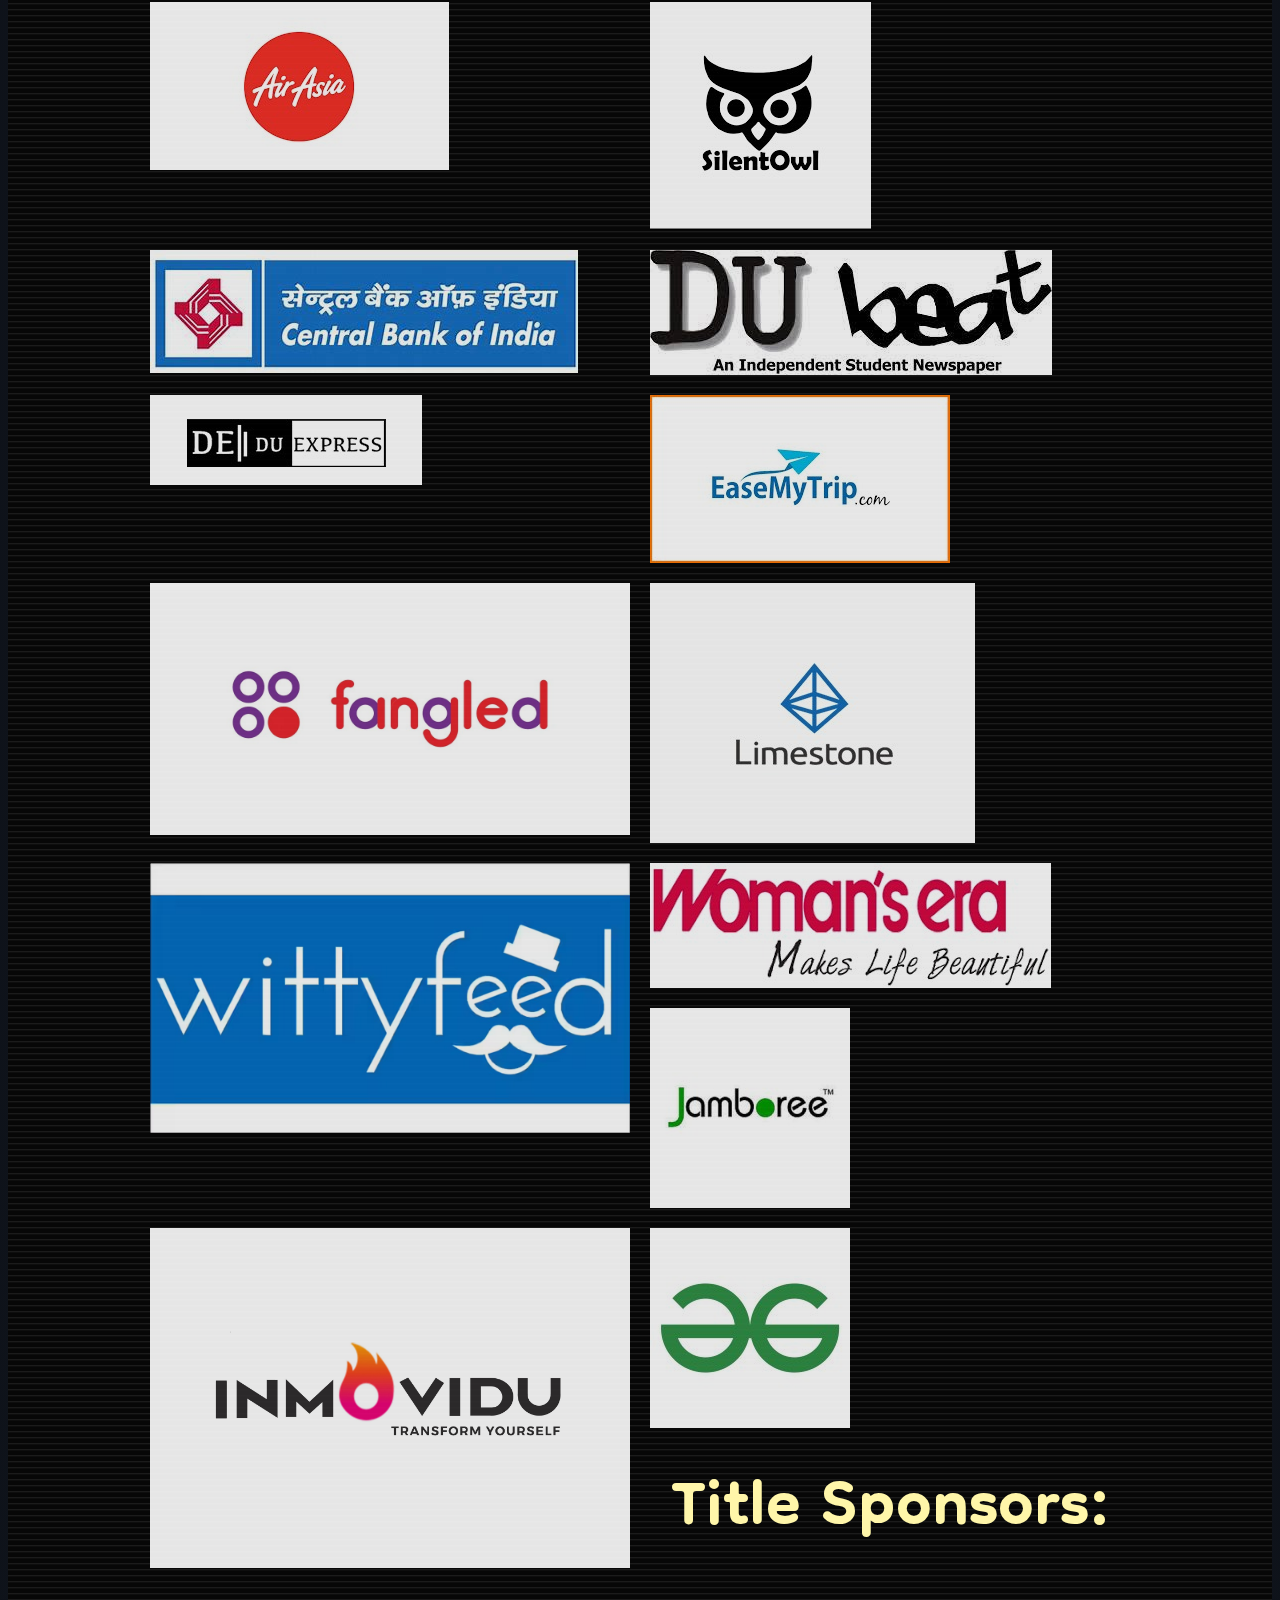
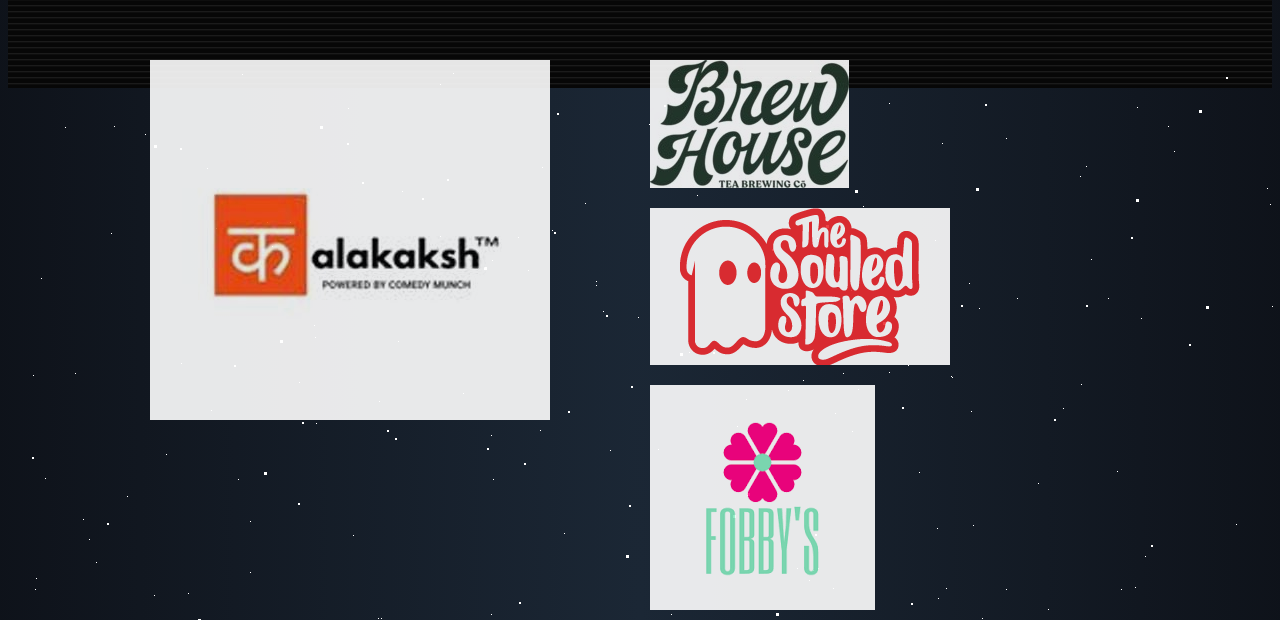
==== commit 57decd79: "Updated images" ====
--- a/Sponsors page/index.html
+++ b/Sponsors page/index.html
@@ -1,6 +1,11 @@
 <!DOCTYPE html>
 <html lang="en">
   <head>
+	<meta charset="UTF-8">
+    <meta name="viewport" content="width=device-width, initial-scale=1.0">
+    <meta http-equiv="X-UA-Compatible" content="ie=edge">
+    <title>SponsorsPage</title>
+    <link href='https://fonts.googleapis.com/css?family=Lato:300,400,700' rel='stylesheet' type='text/css'>
 <link href="https://maxcdn.bootstrapcdn.com/font-awesome/4.7.0/css/font-awesome.min.css" rel="stylesheet" integrity="sha384-wvfXpqpZZVQGK6TAh5PVlGOfQNHSoD2xbE+QkPxCAFlNEevoEH3Sl0sibVcOQVnN" crossorigin="anonymous"/>
 <link rel="stylesheet" href="styles.css" />
 <link rel="preconnect" href="https://fonts.googleapis.com">
@@ -23,7 +28,7 @@
 						</figcaption>			
 					</figure>
 					<figure class="effect-ming">
-						<img src="PHOTOS/TITLE/jio.png" alt="img02"/>
+						<img src="PHOTOS/TITLE/JIO.jpg" alt="img02"/>
 						<figcaption>
 							<a href="#"></a>
 						</figcaption>			
@@ -47,7 +52,7 @@
 						</figcaption>			
 					</figure>
 					<figure class="effect-ming">
-						<img src="PHOTOS/EVENT/TheVerb Full Logo (White Background).png" alt="img06"/>
+						<img src="PHOTOS/EVENT/WhatsApp Image 2021-11-14 at 12.47.15 PM.jpeg" alt="img06"/>
 						<figcaption>
 							<a href="#"></a>
 						</figcaption>			
@@ -87,7 +92,7 @@
 						<h1>Title Sponsors:</h1>
 					</div>
 					<figure class="effect-ming">
-						<img src="PHOTOS/FASHION/Kazo transparent black.png" alt="img12"/>
+						<img src="PHOTOS/FASHION/WhatsApp Image 2021-11-14 at 1.03.16 PM.jpeg" alt="img12"/>
 						<figcaption>
 							<a href="#"></a>
 						</figcaption>			
@@ -99,7 +104,7 @@
 						</figcaption>			
 					</figure>
 					<figure class="effect-ming">
-						<img src="PHOTOS/VISION/lensfit-couponspng-1537434355.png" alt="img14"/>
+						<img src="PHOTOS/VISION/WhatsApp Image 2021-11-14 at 1.04.17 PM.jpeg" alt="img14"/>
 						<figcaption>
 							<a href="#"></a>
 						</figcaption>			
@@ -117,7 +122,7 @@
 						</figcaption>			
 					</figure>
 					<figure class="effect-ming">
-						<img src="PHOTOS/PUBLISHING PARTNER/MintShint-Logo.png" alt="img18"/>
+						<img src="PHOTOS/PUBLISHING PARTNER/WhatsApp Image 2021-11-14 at 12.45.16 PM (1).jpeg" alt="img18"/>
 						<figcaption>
 							<a href="#"></a>
 						</figcaption>			
@@ -136,7 +141,7 @@
 					</figure>
 				
 					<figure class="effect-ming">
-						<img src="PHOTOS/MEDIA/atkt.jpg" alt="img21"/>
+						<img src="PHOTOS/MEDIA/WhatsApp Image 2021-11-14 at 12.48.16 PM (1).jpeg" alt="img21"/>
 						<figcaption>
 							<a href="#"></a>
 						</figcaption>			
@@ -148,13 +153,13 @@
 						</figcaption>			
 					</figure>
 					<figure class="effect-ming">
-						<img src="PHOTOS/DIGITAL OUTREACH/campus bloggerd.jpg" alt="img23"/>
-						<figcaption>
-							<a href="#"></a>
-						</figcaption>			
-					</figure>
-					<figure class="effect-ming">
-						<img src="PHOTOS/TESTING/URS_LOGO.png" alt="img24"/>
+						<img src="PHOTOS/DIGITAL OUTREACH/WhatsApp Image 2021-11-14 at 12.53.20 PM.jpeg" alt="img23"/>
+						<figcaption>
+							<a href="#"></a>
+						</figcaption>			
+					</figure>
+					<figure class="effect-ming">
+						<img src="PHOTOS/TESTING/WhatsApp Image 2021-11-14 at 12.47.42 PM.jpeg" alt="img24"/>
 						<figcaption>
 							<a href="#"></a>
 						</figcaption>			
@@ -178,7 +183,7 @@
 						</figcaption>			
 					</figure>
 					<figure class="effect-ming">
-						<img src="PHOTOS/FOOD PATNER/friends.png" alt="img28"/>
+						<img src="PHOTOS/FOOD PATNER/intro-1621439640.jpg" alt="img28"/>
 						<figcaption>
 							<a href="#"></a>
 						</figcaption>			
@@ -190,7 +195,7 @@
 						</figcaption>			
 					</figure>
 					<figure class="effect-ming">
-						<img src="PHOTOS/HANDLOOM/Oriental exports.jpg" alt="img30"/>
+						<img src="PHOTOS/HANDLOOM/WhatsApp Image 2021-11-14 at 1.06.29 PM.jpeg" alt="img30"/>
 						<figcaption>
 							<a href="#"></a>
 						</figcaption>			
@@ -211,19 +216,19 @@
 						</figcaption>			
 					</figure>
 					<figure class="effect-ming">
-						<img src="Tinder-logo.png" alt="img33"/>
-						<figcaption>
-							<a href="#"></a>
-						</figcaption>			
-					</figure>
-					<figure class="effect-ming">
-						<img src="WhatsApp Image 2021-11-14 at 1.01.06 PM.jpeg" alt="img34"/>
-						<figcaption>
-							<a href="#"></a>
-						</figcaption>			
-					</figure>
-					<figure class="effect-ming">
-						<img src="WhatsApp Image 2021-11-14 at 1.01.45 PM.jpeg" alt="img35"/>
+						<img src="64879760_1057502297779326_5142166448587669504_n.png" alt="img33"/>
+						<figcaption>
+							<a href="#"></a>
+						</figcaption>			
+					</figure>
+					<figure class="effect-ming">
+						<img src="download.png" alt="img34"/>
+						<figcaption>
+							<a href="#"></a>
+						</figcaption>			
+					</figure>
+					<figure class="effect-ming">
+						<img src="eazydiner.png" alt="img35"/>
 						<figcaption>
 							<a href="#"></a>
 						</figcaption>			
@@ -235,13 +240,13 @@
 						</figcaption>			
 					</figure>
 					<figure class="effect-ming">
-						<img src="WhatsApp Image 2021-11-14 at 1.02.12 PM.jpeg" alt="img37"/>
-						<figcaption>
-							<a href="#"></a>
-						</figcaption>			
-					</figure>
-					<figure class="effect-ming">
-						<img src="WhatsApp Image 2021-11-14 at 1.02.31 PM.jpeg" alt="img38"/>
+						<img src="images.png" alt="img37"/>
+						<figcaption>
+							<a href="#"></a>
+						</figcaption>			
+					</figure>
+					<figure class="effect-ming">
+						<img src="jpg.jpg" alt="img38"/>
 						<figcaption>
 							<a href="#"></a>
 						</figcaption>			
@@ -253,34 +258,37 @@
 						</figcaption>			
 					</figure>
 					<figure class="effect-ming">
-						<img src="WhatsApp Image 2021-11-14 at 1.03.16 PM.jpeg" alt="img40"/>
-						<figcaption>
-							<a href="#"></a>
-						</figcaption>			
-					</figure><figure class="effect-ming">
+						<img src="84308057_601451450503242_7714974036948527399_n.png" alt="img40"/>
+						<figcaption>
+							<a href="#"></a>
+						</figcaption>			
+					</figure>
+					<figure class="effect-ming">
 						<img src="WhatsApp Image 2021-11-14 at 1.03.22 PM.jpeg" alt="img41"/>
 						<figcaption>
 							<a href="#"></a>
 						</figcaption>			
-					</figure><figure class="effect-ming">
-						<img src="WhatsApp Image 2021-11-14 at 1.04.17 PM.jpeg" alt="img42"/>
-						<figcaption>
-							<a href="#"></a>
-						</figcaption>			
-					</figure><figure class="effect-ming">
-						<img src="WhatsApp Image 2021-11-14 at 1.06.29 PM.jpeg" alt="img43"/>
-						<figcaption>
-							<a href="#"></a>
-						</figcaption>			
-					</figure>
-					<figure class="effect-ming">
-						<img src="WhatsApp Image 2021-11-14 at 1.07.07 PM.jpeg" alt="img44"/>
-						<figcaption>
-							<a href="#"></a>
-						</figcaption>			
-					</figure>
-					<figure class="effect-ming">
-						<img src="WhatsApp Image 2021-11-14 at 1.08.24 PM.jpeg" alt="img45"/>
+					</figure>
+					<figure class="effect-ming">
+						<img src="107086745_1711882082299884_59447407134332543_n.jpg" alt="img42"/>
+						<figcaption>
+							<a href="#"></a>
+						</figcaption>			
+					</figure>
+					<figure class="effect-ming">
+						<img src="k0jlerg9gein3jcu5owg.png" alt="img43"/>
+						<figcaption>
+							<a href="#"></a>
+						</figcaption>			
+					</figure>
+					<figure class="effect-ming">
+						<img src="MTVBeats.png" alt="img44"/>
+						<figcaption>
+							<a href="#"></a>
+						</figcaption>			
+					</figure>
+					<figure class="effect-ming">
+						<img src="NCMprofile.png" alt="img45"/>
 						<figcaption>
 							<a href="#"></a>
 						</figcaption>			
@@ -298,7 +306,7 @@
 						</figcaption>			
 					</figure>
 					<figure class="effect-ming">
-						<img src="WhatsApp Image 2021-11-14 at 1.09.24 PM.jpeg" alt="img48"/>
+						<img src="247676781_2991432294444468_1379455910962842901_n.jpg" alt="img48"/>
 						<figcaption>
 							<a href="#"></a>
 						</figcaption>			
@@ -321,12 +329,12 @@
 							<a href="#"></a>
 						</figcaption>			
 					</figure>
-					<figure class="effect-ming">
+					<!-- <figure class="effect-ming">
 						<img src="WhatsApp Image 2021-11-14 at 1.11.06 PM (1).jpeg" alt="img52"/>
 						<figcaption>
 							<a href="#"></a>
 						</figcaption>			
-					</figure>
+					</figure> -->
 					<figure class="effect-ming">
 						<img src="WhatsApp Image 2021-11-14 at 1.11.24 PM.jpeg" alt="img53"/>
 						<figcaption>
@@ -392,7 +400,7 @@
 						</figcaption>			
 					</figure>
 					<figure class="effect-ming">
-						<img src="WhatsApp Image 2021-11-14 at 1.14.49 PM.jpeg" alt="img63"/>
+						<img src="OIP (1).jpg" alt="img63"/>
 						<figcaption>
 							<a href="#"></a>
 						</figcaption>			
@@ -421,12 +429,12 @@
 							<a href="#"></a>
 						</figcaption>			
 					</figure>
-					<figure class="effect-ming">
+					<!-- <figure class="effect-ming">
 						<img src="WhatsApp Image 2021-11-14 at 1.23.59 PM.jpeg" alt="img68"/>
 						<figcaption>
 							<a href="#"></a>
 						</figcaption>			
-					</figure>
+					</figure> -->
 					<figure class="effect-ming">
 						<img src="WhatsApp Image 2021-11-14 at 1.49.40 PM.jpeg" alt="img69"/>
 						<figcaption>
@@ -446,25 +454,25 @@
 						</figcaption>			
 					</figure>
 					<figure class="effect-ming">
-						<img src="WhatsApp Image 2021-11-14 at 12.45.16 PM (1).jpeg" alt="img72"/>
-						<figcaption>
-							<a href="#"></a>
-						</figcaption>			
-					</figure>
-					<figure class="effect-ming">
+						<img src="1519931040202.jpg" alt="img72"/>
+						<figcaption>
+							<a href="#"></a>
+						</figcaption>			
+					</figure>
+					<!-- <figure class="effect-ming">
 						<img src="WhatsApp Image 2021-11-14 at 12.45.43 PM.jpeg" alt="img73"/>
 						<figcaption>
 							<a href="#"></a>
 						</figcaption>			
-					</figure>
-					<figure class="effect-ming">
-						<img src="WhatsApp Image 2021-11-14 at 12.47.15 PM.jpeg" alt="img74"/>
-						<figcaption>
-							<a href="#"></a>
-						</figcaption>			
-					</figure>
-					<figure class="effect-ming">
-						<img src="WhatsApp Image 2021-11-14 at 12.47.42 PM.jpeg" alt="img75"/>
+					</figure> -->
+					<figure class="effect-ming">
+						<img src="1586519274721.jpg" alt="img74"/>
+						<figcaption>
+							<a href="#"></a>
+						</figcaption>			
+					</figure>
+					<figure class="effect-ming">
+						<img src="1599932632971 (2).jpg" alt="img75"/>
 						<figcaption>
 							<a href="#"></a>
 						</figcaption>			
@@ -473,17 +481,17 @@
 						<h1>Title Sponsors:</h1>
 					</div>
 					<figure class="effect-ming">
-						<img src="WhatsApp Image 2021-11-14 at 12.48.16 PM (1).jpeg" alt="img76"/>
-						<figcaption>
-							<a href="#"></a>
-						</figcaption>			
-					</figure>
-					<figure class="effect-ming">
+						<img src="b9271c50-1517-11e9-a82a-c1a4a19d98a0-rimg-w400-h400-gmir.jpg" alt="img76"/>
+						<figcaption>
+							<a href="#"></a>
+						</figcaption>			
+					</figure>
+					<!-- <figure class="effect-ming">
 						<img src="WhatsApp Image 2021-11-14 at 12.49.16 PM.jpeg" alt="img77"/>
 						<figcaption>
 							<a href="#"></a>
 						</figcaption>			
-					</figure>
+					</figure> -->
 					<figure class="effect-ming">
 						<img src="WhatsApp Image 2021-11-14 at 12.52.19 PM.jpeg" alt="img78"/>
 						<figcaption>
@@ -491,24 +499,31 @@
 						</figcaption>			
 					</figure>
 					<figure class="effect-ming">
-						<img src="WhatsApp Image 2021-11-14 at 12.53.20 PM.jpeg" alt="img79"/>
-						<figcaption>
-							<a href="#"></a>
-						</figcaption>			
-					</figure>
-					<figure class="effect-ming">
-						<img src="WhatsApp Image 2021-11-14 at 12.55.09 PM.jpeg" alt="img80"/>
-						<figcaption>
-							<a href="#"></a>
-						</figcaption>			
-					</figure>
-					<figure class="effect-ming">
+						<img src="download (1).png" alt="img79"/>
+						<figcaption>
+							<a href="#"></a>
+						</figcaption>			
+					</figure>
+					<figure class="effect-ming">
+						<img src="download (3).png" alt="img80"/>
+						<figcaption>
+							<a href="#"></a>
+						</figcaption>			
+					</figure>
+					<!-- <figure class="effect-ming">
 						<img src="WhatsApp Image 2021-11-14 at 12.57.46 PM.jpeg" alt="img81"/>
 						<figcaption>
 							<a href="#"></a>
 						</figcaption>			
-					</figure>
+					</figure> -->
 				</div>
 				</div>
+				<section class="wrapper">
+					<div id="stars"></div>
+					<div id="stars2"></div>
+					<div id="stars3"></div>
+					<div id="title">
+					</div>
+				</section>
         </body>
         </html>
--- a/Sponsors page/styles.css
+++ b/Sponsors page/styles.css
@@ -1,6 +1,599 @@
 *, *:after, *:before { -webkit-box-sizing: border-box; box-sizing: border-box; }
 .clearfix:before, .clearfix:after { display: table; content: ''; }
 .clearfix:after { clear: both; }
+html {
+    /* height: 100%;
+    overflow: hidden; */
+    background: radial-gradient(ellipse at bottom, #1b2735 0%,#090a0f 100%);
+}
+
+#title {
+    position: absolute;
+    top: 50%;
+    left: 0;
+    right: 0;
+    color: #fff;
+    text-align: center;
+    font-family: Lato;
+    font-weight: 300;
+    font-size: 50px;
+    letter-spacing: 10px;
+    margin-top: -60px;
+    padding-left: 10px;
+}
+
+#title span {
+    background: -webkit-linear-gradient(white, #38495a);
+    -webkit-background-clip: text;
+    -webkit-text-fill-color: transparent;
+}
+
+#stars {
+    width: 1px;
+    height: 1px;
+    background: transparent;
+    animation: animStar 50s linear infinite;
+    box-shadow: 779px 1331px #fff, 324px 42px #fff, 303px 586px #fff,
+    1312px 276px #fff, 451px 625px #fff, 521px 1931px #fff, 1087px 1871px #fff,
+    36px 1546px #fff, 132px 934px #fff, 1698px 901px #fff, 1418px 664px #fff,
+    1448px 1157px #fff, 1084px 232px #fff, 347px 1776px #fff, 1722px 243px #fff,
+    1629px 835px #fff, 479px 969px #fff, 1231px 960px #fff, 586px 384px #fff,
+    164px 527px #fff, 8px 646px #fff, 1150px 1126px #fff, 665px 1357px #fff,
+    1556px 1982px #fff, 1260px 1961px #fff, 1675px 1741px #fff,
+    1843px 1514px #fff, 718px 1628px #fff, 242px 1343px #fff, 1497px 1880px #fff,
+    1364px 230px #fff, 1739px 1302px #fff, 636px 959px #fff, 304px 686px #fff,
+    614px 751px #fff, 1935px 816px #fff, 1428px 60px #fff, 355px 335px #fff,
+    1594px 158px #fff, 90px 60px #fff, 1553px 162px #fff, 1239px 1825px #fff,
+    1945px 587px #fff, 749px 1785px #fff, 1987px 1172px #fff, 1301px 1237px #fff,
+    1039px 342px #fff, 1585px 1481px #fff, 995px 1048px #fff, 524px 932px #fff,
+    214px 413px #fff, 1701px 1300px #fff, 1037px 1613px #fff, 1871px 996px #fff,
+    1360px 1635px #fff, 1110px 1313px #fff, 412px 1783px #fff, 1949px 177px #fff,
+    903px 1854px #fff, 700px 1936px #fff, 378px 125px #fff, 308px 834px #fff,
+    1118px 962px #fff, 1350px 1929px #fff, 781px 1811px #fff, 561px 137px #fff,
+    757px 1148px #fff, 1670px 1979px #fff, 343px 739px #fff, 945px 795px #fff,
+    576px 1903px #fff, 1078px 1436px #fff, 1583px 450px #fff, 1366px 474px #fff,
+    297px 1873px #fff, 192px 162px #fff, 1624px 1633px #fff, 59px 453px #fff,
+    82px 1872px #fff, 1933px 498px #fff, 1966px 1974px #fff, 1975px 1688px #fff,
+    779px 314px #fff, 1858px 1543px #fff, 73px 1507px #fff, 1693px 975px #fff,
+    1683px 108px #fff, 1768px 1654px #fff, 654px 14px #fff, 494px 171px #fff,
+    1689px 1895px #fff, 1660px 263px #fff, 1031px 903px #fff, 1203px 1393px #fff,
+    1333px 1421px #fff, 1113px 41px #fff, 1206px 1645px #fff, 1325px 1635px #fff,
+    142px 388px #fff, 572px 215px #fff, 1535px 296px #fff, 1419px 407px #fff,
+    1379px 1003px #fff, 329px 469px #fff, 1791px 1652px #fff, 935px 1802px #fff,
+    1330px 1820px #fff, 421px 1933px #fff, 828px 365px #fff, 275px 316px #fff,
+    707px 960px #fff, 1605px 1554px #fff, 625px 58px #fff, 717px 1697px #fff,
+    1669px 246px #fff, 1925px 322px #fff, 1154px 1803px #fff, 1929px 295px #fff,
+    1248px 240px #fff, 1045px 1755px #fff, 166px 942px #fff, 1888px 1773px #fff,
+    678px 1963px #fff, 1370px 569px #fff, 1974px 1400px #fff, 1786px 460px #fff,
+    51px 307px #fff, 784px 1400px #fff, 730px 1258px #fff, 1712px 393px #fff,
+    416px 170px #fff, 1797px 1932px #fff, 572px 219px #fff, 1557px 1856px #fff,
+    218px 8px #fff, 348px 1334px #fff, 469px 413px #fff, 385px 1738px #fff,
+    1357px 1818px #fff, 240px 942px #fff, 248px 1847px #fff, 1535px 806px #fff,
+    236px 1514px #fff, 1429px 1556px #fff, 73px 1633px #fff, 1398px 1121px #fff,
+    671px 1301px #fff, 1404px 1663px #fff, 740px 1018px #fff, 1600px 377px #fff,
+    785px 514px #fff, 112px 1084px #fff, 1915px 1887px #fff, 1463px 1848px #fff,
+    687px 1115px #fff, 1268px 1768px #fff, 1729px 1425px #fff,
+    1284px 1022px #fff, 801px 974px #fff, 1975px 1317px #fff, 1354px 834px #fff,
+    1446px 1484px #fff, 1283px 1786px #fff, 11px 523px #fff, 1842px 236px #fff,
+    1355px 654px #fff, 429px 7px #fff, 1033px 1128px #fff, 157px 297px #fff,
+    545px 635px #fff, 52px 1080px #fff, 827px 1520px #fff, 1121px 490px #fff,
+    9px 309px #fff, 1744px 1586px #fff, 1014px 417px #fff, 1534px 524px #fff,
+    958px 552px #fff, 1403px 1496px #fff, 387px 703px #fff, 1522px 548px #fff,
+    1355px 282px #fff, 1532px 601px #fff, 1838px 790px #fff, 290px 259px #fff,
+    295px 598px #fff, 1601px 539px #fff, 1561px 1272px #fff, 34px 1922px #fff,
+    1024px 543px #fff, 467px 369px #fff, 722px 333px #fff, 1976px 1255px #fff,
+    766px 983px #fff, 1582px 1285px #fff, 12px 512px #fff, 617px 1410px #fff,
+    682px 577px #fff, 1334px 1438px #fff, 439px 327px #fff, 1617px 1661px #fff,
+    673px 129px #fff, 794px 941px #fff, 1386px 1902px #fff, 37px 1353px #fff,
+    1467px 1353px #fff, 416px 18px #fff, 187px 344px #fff, 200px 1898px #fff,
+    1491px 1619px #fff, 811px 347px #fff, 924px 1827px #fff, 945px 217px #fff,
+    1735px 1228px #fff, 379px 1890px #fff, 79px 761px #fff, 825px 1837px #fff,
+    1980px 1558px #fff, 1308px 1573px #fff, 1488px 1726px #fff,
+    382px 1208px #fff, 522px 595px #fff, 1277px 1898px #fff, 354px 552px #fff,
+    161px 1784px #fff, 614px 251px #fff, 526px 1576px #fff, 17px 212px #fff,
+    179px 996px #fff, 467px 1208px #fff, 1944px 1838px #fff, 1140px 1093px #fff,
+    858px 1007px #fff, 200px 1064px #fff, 423px 1964px #fff, 1945px 439px #fff,
+    1377px 689px #fff, 1120px 1437px #fff, 1876px 668px #fff, 907px 1324px #fff,
+    343px 1976px #fff, 1816px 1501px #fff, 1849px 177px #fff, 647px 91px #fff,
+    1984px 1012px #fff, 1336px 1300px #fff, 128px 648px #fff, 305px 1060px #fff,
+    1324px 826px #fff, 1263px 1314px #fff, 1801px 629px #fff, 1614px 1555px #fff,
+    1634px 90px #fff, 1603px 452px #fff, 891px 1984px #fff, 1556px 1906px #fff,
+    121px 68px #fff, 1676px 1714px #fff, 516px 936px #fff, 1947px 1492px #fff,
+    1455px 1519px #fff, 45px 602px #fff, 205px 1039px #fff, 793px 172px #fff,
+    1562px 1739px #fff, 1056px 110px #fff, 1512px 379px #fff, 1795px 1621px #fff,
+    1848px 607px #fff, 262px 1719px #fff, 477px 991px #fff, 483px 883px #fff,
+    1239px 1197px #fff, 1496px 647px #fff, 1649px 25px #fff, 1491px 1946px #fff,
+    119px 996px #fff, 179px 1472px #fff, 1341px 808px #fff, 1565px 1700px #fff,
+    407px 1544px #fff, 1754px 357px #fff, 1288px 981px #fff, 902px 1997px #fff,
+    1755px 1668px #fff, 186px 877px #fff, 1202px 1882px #fff, 461px 1213px #fff,
+    1400px 748px #fff, 1969px 1899px #fff, 809px 522px #fff, 514px 1219px #fff,
+    374px 275px #fff, 938px 1973px #fff, 357px 552px #fff, 144px 1722px #fff,
+    1572px 912px #fff, 402px 1858px #fff, 1544px 1195px #fff, 667px 1257px #fff,
+    727px 1496px #fff, 993px 232px #fff, 1772px 313px #fff, 1040px 1590px #fff,
+    1204px 1973px #fff, 1268px 79px #fff, 1555px 1048px #fff, 986px 1707px #fff,
+    978px 1710px #fff, 713px 360px #fff, 407px 863px #fff, 461px 736px #fff,
+    284px 1608px #fff, 103px 430px #fff, 1283px 1319px #fff, 977px 1186px #fff,
+    1966px 1516px #fff, 1287px 1129px #fff, 70px 1098px #fff, 1189px 889px #fff,
+    1126px 1734px #fff, 309px 1292px #fff, 879px 764px #fff, 65px 473px #fff,
+    1003px 1959px #fff, 658px 791px #fff, 402px 1576px #fff, 35px 622px #fff,
+    529px 1589px #fff, 164px 666px #fff, 1876px 1290px #fff, 1541px 526px #fff,
+    270px 1297px #fff, 440px 865px #fff, 1500px 802px #fff, 182px 1754px #fff,
+    1264px 892px #fff, 272px 1249px #fff, 1289px 1535px #fff, 190px 1646px #fff,
+    955px 242px #fff, 1456px 1597px #fff, 1727px 1983px #fff, 635px 801px #fff,
+    226px 455px #fff, 1396px 1710px #fff, 849px 1863px #fff, 237px 1264px #fff,
+    839px 140px #fff, 1122px 735px #fff, 1280px 15px #fff, 1318px 242px #fff,
+    1819px 1148px #fff, 333px 1392px #fff, 1949px 553px #fff, 1878px 1332px #fff,
+    467px 548px #fff, 1812px 1082px #fff, 1067px 193px #fff, 243px 156px #fff,
+    483px 1616px #fff, 1714px 933px #fff, 759px 1800px #fff, 1822px 995px #fff,
+    1877px 572px #fff, 581px 1084px #fff, 107px 732px #fff, 642px 1837px #fff,
+    166px 1493px #fff, 1555px 198px #fff, 819px 307px #fff, 947px 345px #fff,
+    827px 224px #fff, 927px 1394px #fff, 540px 467px #fff, 1093px 405px #fff,
+    1140px 927px #fff, 130px 529px #fff, 33px 1980px #fff, 1147px 1663px #fff,
+    1616px 1436px #fff, 528px 710px #fff, 798px 1100px #fff, 505px 1480px #fff,
+    899px 641px #fff, 1909px 1949px #fff, 1311px 964px #fff, 979px 1301px #fff,
+    1393px 969px #fff, 1793px 1886px #fff, 292px 357px #fff, 1196px 1718px #fff,
+    1290px 1994px #fff, 537px 1973px #fff, 1181px 1674px #fff,
+    1740px 1566px #fff, 1307px 265px #fff, 922px 522px #fff, 1892px 472px #fff,
+    384px 1746px #fff, 392px 1098px #fff, 647px 548px #fff, 390px 1498px #fff,
+    1246px 138px #fff, 730px 876px #fff, 192px 1472px #fff, 1790px 1789px #fff,
+    928px 311px #fff, 1253px 1647px #fff, 747px 1921px #fff, 1561px 1025px #fff,
+    1533px 1292px #fff, 1985px 195px #fff, 728px 729px #fff, 1712px 1936px #fff,
+    512px 1717px #fff, 1528px 483px #fff, 313px 1642px #fff, 281px 1849px #fff,
+    1212px 799px #fff, 435px 1191px #fff, 1422px 611px #fff, 1718px 1964px #fff,
+    411px 944px #fff, 210px 636px #fff, 1502px 1295px #fff, 1434px 349px #fff,
+    769px 60px #fff, 747px 1053px #fff, 789px 504px #fff, 1436px 1264px #fff,
+    1893px 1225px #fff, 1394px 1788px #fff, 1108px 1317px #fff,
+    1673px 1395px #fff, 854px 1010px #fff, 1705px 80px #fff, 1858px 148px #fff,
+    1729px 344px #fff, 1388px 664px #fff, 895px 406px #fff, 1479px 157px #fff,
+    1441px 1157px #fff, 552px 1900px #fff, 516px 364px #fff, 1647px 189px #fff,
+    1427px 1071px #fff, 785px 729px #fff, 1080px 1710px #fff, 504px 204px #fff,
+    1177px 1622px #fff, 657px 34px #fff, 1296px 1099px #fff, 248px 180px #fff,
+    1212px 1568px #fff, 667px 1562px #fff, 695px 841px #fff, 1608px 1247px #fff,
+    751px 882px #fff, 87px 167px #fff, 607px 1368px #fff, 1363px 1203px #fff,
+    1836px 317px #fff, 1668px 1703px #fff, 830px 1154px #fff, 1721px 1398px #fff,
+    1601px 1280px #fff, 976px 874px #fff, 1743px 254px #fff, 1020px 1815px #fff,
+    1670px 1766px #fff, 1890px 735px #fff, 1379px 136px #fff, 1864px 695px #fff,
+    206px 965px #fff, 1404px 1932px #fff, 1923px 1360px #fff, 247px 682px #fff,
+    519px 1708px #fff, 645px 750px #fff, 1164px 1204px #fff, 834px 323px #fff,
+    172px 1350px #fff, 213px 972px #fff, 1837px 190px #fff, 285px 1806px #fff,
+    1047px 1299px #fff, 1548px 825px #fff, 1730px 324px #fff, 1346px 1909px #fff,
+    772px 270px #fff, 345px 1190px #fff, 478px 1433px #fff, 1479px 25px #fff,
+    1994px 1830px #fff, 1744px 732px #fff, 20px 1635px #fff, 690px 1795px #fff,
+    1594px 569px #fff, 579px 245px #fff, 1398px 733px #fff, 408px 1352px #fff,
+    1774px 120px #fff, 1152px 1370px #fff, 1698px 1810px #fff, 710px 1450px #fff,
+    665px 286px #fff, 493px 1720px #fff, 786px 5px #fff, 637px 1140px #fff,
+    764px 324px #fff, 927px 310px #fff, 938px 1424px #fff, 1884px 744px #fff,
+    913px 462px #fff, 1831px 1936px #fff, 1527px 249px #fff, 36px 1381px #fff,
+    1597px 581px #fff, 1530px 355px #fff, 949px 459px #fff, 799px 828px #fff,
+    242px 1471px #fff, 654px 797px #fff, 796px 594px #fff, 1365px 678px #fff,
+    752px 23px #fff, 1630px 541px #fff, 982px 72px #fff, 1733px 1831px #fff,
+    21px 412px #fff, 775px 998px #fff, 335px 1945px #fff, 264px 583px #fff,
+    158px 1311px #fff, 528px 164px #fff, 1978px 574px #fff, 717px 1203px #fff,
+    734px 1591px #fff, 1555px 820px #fff, 16px 1943px #fff, 1625px 1177px #fff,
+    1236px 690px #fff, 1585px 1590px #fff, 1737px 1728px #fff, 721px 698px #fff,
+    1804px 1186px #fff, 166px 980px #fff, 1850px 230px #fff, 330px 1712px #fff,
+    95px 797px #fff, 1948px 1078px #fff, 469px 939px #fff, 1269px 1899px #fff,
+    955px 1220px #fff, 1137px 1075px #fff, 312px 1293px #fff, 986px 1762px #fff,
+    1103px 1238px #fff, 428px 1993px #fff, 355px 570px #fff, 977px 1836px #fff,
+    1395px 1092px #fff, 276px 913px #fff, 1743px 656px #fff, 773px 502px #fff,
+    1686px 1322px #fff, 1516px 1945px #fff, 1334px 501px #fff, 266px 156px #fff,
+    455px 655px #fff, 798px 72px #fff, 1059px 1259px #fff, 1402px 1687px #fff,
+    236px 1329px #fff, 1455px 786px #fff, 146px 1228px #fff, 1851px 823px #fff,
+    1062px 100px #fff, 1220px 953px #fff, 20px 1826px #fff, 36px 1063px #fff,
+    1525px 338px #fff, 790px 1521px #fff, 741px 1099px #fff, 288px 1489px #fff,
+    700px 1060px #fff, 390px 1071px #fff, 411px 1036px #fff, 1853px 1072px #fff,
+    1446px 1085px #fff, 1164px 874px #fff, 924px 925px #fff, 291px 271px #fff,
+    1257px 1964px #fff, 1580px 1352px #fff, 1507px 1216px #fff, 211px 956px #fff,
+    985px 1195px #fff, 975px 1640px #fff, 518px 101px #fff, 663px 1395px #fff,
+    914px 532px #fff, 145px 1320px #fff, 69px 1397px #fff, 982px 523px #fff,
+    257px 725px #fff, 1599px 831px #fff, 1636px 1513px #fff, 1250px 1158px #fff,
+    1132px 604px #fff, 183px 102px #fff, 1057px 318px #fff, 1247px 1835px #fff,
+    1983px 1110px #fff, 1077px 1455px #fff, 921px 1770px #fff, 806px 1350px #fff,
+    1938px 1992px #fff, 855px 1260px #fff, 902px 1345px #fff, 658px 1908px #fff,
+    1845px 679px #fff, 712px 1482px #fff, 595px 950px #fff, 1784px 1992px #fff,
+    1847px 1785px #fff, 691px 1004px #fff, 175px 1179px #fff, 1666px 1911px #fff,
+    41px 61px #fff, 971px 1080px #fff, 1830px 1450px #fff, 1351px 1518px #fff,
+    1257px 99px #fff, 1395px 1498px #fff, 1117px 252px #fff, 1779px 597px #fff,
+    1346px 729px #fff, 1108px 1144px #fff, 402px 691px #fff, 72px 496px #fff,
+    1673px 1604px #fff, 1497px 974px #fff, 1865px 1664px #fff, 88px 806px #fff,
+    918px 77px #fff, 244px 1118px #fff, 256px 1820px #fff, 1851px 1840px #fff,
+    605px 1851px #fff, 634px 383px #fff, 865px 37px #fff, 943px 1024px #fff,
+    1951px 177px #fff, 1097px 523px #fff, 985px 1700px #fff, 1243px 122px #fff,
+    768px 1070px #fff, 468px 194px #fff, 320px 1867px #fff, 1850px 185px #fff,
+    380px 1616px #fff, 468px 1294px #fff, 1122px 1743px #fff, 884px 299px #fff,
+    1300px 1917px #fff, 1860px 396px #fff, 1270px 990px #fff, 529px 733px #fff,
+    1975px 1347px #fff, 1885px 685px #fff, 226px 506px #fff, 651px 878px #fff,
+    1323px 680px #fff, 1284px 680px #fff, 238px 1967px #fff, 911px 174px #fff,
+    1111px 521px #fff, 1150px 85px #fff, 794px 502px #fff, 484px 1856px #fff,
+    1809px 368px #fff, 112px 953px #fff, 590px 1009px #fff, 1655px 311px #fff,
+    100px 1026px #fff, 1803px 352px #fff, 865px 306px #fff, 1077px 1019px #fff,
+    1335px 872px #fff, 1647px 1298px #fff, 1233px 1387px #fff, 698px 1036px #fff,
+    659px 1860px #fff, 388px 1412px #fff, 1212px 458px #fff, 755px 1468px #fff,
+    696px 1654px #fff, 1144px 60px #fff;
+}
+
+#stars:after {
+    content: '';
+    position: absolute;
+    top: 2000px;
+    width: 1px;
+    height: 1px;
+    background: transparent;
+    box-shadow: 779px 1331px #fff, 324px 42px #fff, 303px 586px #fff,
+    1312px 276px #fff, 451px 625px #fff, 521px 1931px #fff, 1087px 1871px #fff,
+    36px 1546px #fff, 132px 934px #fff, 1698px 901px #fff, 1418px 664px #fff,
+    1448px 1157px #fff, 1084px 232px #fff, 347px 1776px #fff, 1722px 243px #fff,
+    1629px 835px #fff, 479px 969px #fff, 1231px 960px #fff, 586px 384px #fff,
+    164px 527px #fff, 8px 646px #fff, 1150px 1126px #fff, 665px 1357px #fff,
+    1556px 1982px #fff, 1260px 1961px #fff, 1675px 1741px #fff,
+    1843px 1514px #fff, 718px 1628px #fff, 242px 1343px #fff, 1497px 1880px #fff,
+    1364px 230px #fff, 1739px 1302px #fff, 636px 959px #fff, 304px 686px #fff,
+    614px 751px #fff, 1935px 816px #fff, 1428px 60px #fff, 355px 335px #fff,
+    1594px 158px #fff, 90px 60px #fff, 1553px 162px #fff, 1239px 1825px #fff,
+    1945px 587px #fff, 749px 1785px #fff, 1987px 1172px #fff, 1301px 1237px #fff,
+    1039px 342px #fff, 1585px 1481px #fff, 995px 1048px #fff, 524px 932px #fff,
+    214px 413px #fff, 1701px 1300px #fff, 1037px 1613px #fff, 1871px 996px #fff,
+    1360px 1635px #fff, 1110px 1313px #fff, 412px 1783px #fff, 1949px 177px #fff,
+    903px 1854px #fff, 700px 1936px #fff, 378px 125px #fff, 308px 834px #fff,
+    1118px 962px #fff, 1350px 1929px #fff, 781px 1811px #fff, 561px 137px #fff,
+    757px 1148px #fff, 1670px 1979px #fff, 343px 739px #fff, 945px 795px #fff,
+    576px 1903px #fff, 1078px 1436px #fff, 1583px 450px #fff, 1366px 474px #fff,
+    297px 1873px #fff, 192px 162px #fff, 1624px 1633px #fff, 59px 453px #fff,
+    82px 1872px #fff, 1933px 498px #fff, 1966px 1974px #fff, 1975px 1688px #fff,
+    779px 314px #fff, 1858px 1543px #fff, 73px 1507px #fff, 1693px 975px #fff,
+    1683px 108px #fff, 1768px 1654px #fff, 654px 14px #fff, 494px 171px #fff,
+    1689px 1895px #fff, 1660px 263px #fff, 1031px 903px #fff, 1203px 1393px #fff,
+    1333px 1421px #fff, 1113px 41px #fff, 1206px 1645px #fff, 1325px 1635px #fff,
+    142px 388px #fff, 572px 215px #fff, 1535px 296px #fff, 1419px 407px #fff,
+    1379px 1003px #fff, 329px 469px #fff, 1791px 1652px #fff, 935px 1802px #fff,
+    1330px 1820px #fff, 421px 1933px #fff, 828px 365px #fff, 275px 316px #fff,
+    707px 960px #fff, 1605px 1554px #fff, 625px 58px #fff, 717px 1697px #fff,
+    1669px 246px #fff, 1925px 322px #fff, 1154px 1803px #fff, 1929px 295px #fff,
+    1248px 240px #fff, 1045px 1755px #fff, 166px 942px #fff, 1888px 1773px #fff,
+    678px 1963px #fff, 1370px 569px #fff, 1974px 1400px #fff, 1786px 460px #fff,
+    51px 307px #fff, 784px 1400px #fff, 730px 1258px #fff, 1712px 393px #fff,
+    416px 170px #fff, 1797px 1932px #fff, 572px 219px #fff, 1557px 1856px #fff,
+    218px 8px #fff, 348px 1334px #fff, 469px 413px #fff, 385px 1738px #fff,
+    1357px 1818px #fff, 240px 942px #fff, 248px 1847px #fff, 1535px 806px #fff,
+    236px 1514px #fff, 1429px 1556px #fff, 73px 1633px #fff, 1398px 1121px #fff,
+    671px 1301px #fff, 1404px 1663px #fff, 740px 1018px #fff, 1600px 377px #fff,
+    785px 514px #fff, 112px 1084px #fff, 1915px 1887px #fff, 1463px 1848px #fff,
+    687px 1115px #fff, 1268px 1768px #fff, 1729px 1425px #fff,
+    1284px 1022px #fff, 801px 974px #fff, 1975px 1317px #fff, 1354px 834px #fff,
+    1446px 1484px #fff, 1283px 1786px #fff, 11px 523px #fff, 1842px 236px #fff,
+    1355px 654px #fff, 429px 7px #fff, 1033px 1128px #fff, 157px 297px #fff,
+    545px 635px #fff, 52px 1080px #fff, 827px 1520px #fff, 1121px 490px #fff,
+    9px 309px #fff, 1744px 1586px #fff, 1014px 417px #fff, 1534px 524px #fff,
+    958px 552px #fff, 1403px 1496px #fff, 387px 703px #fff, 1522px 548px #fff,
+    1355px 282px #fff, 1532px 601px #fff, 1838px 790px #fff, 290px 259px #fff,
+    295px 598px #fff, 1601px 539px #fff, 1561px 1272px #fff, 34px 1922px #fff,
+    1024px 543px #fff, 467px 369px #fff, 722px 333px #fff, 1976px 1255px #fff,
+    766px 983px #fff, 1582px 1285px #fff, 12px 512px #fff, 617px 1410px #fff,
+    682px 577px #fff, 1334px 1438px #fff, 439px 327px #fff, 1617px 1661px #fff,
+    673px 129px #fff, 794px 941px #fff, 1386px 1902px #fff, 37px 1353px #fff,
+    1467px 1353px #fff, 416px 18px #fff, 187px 344px #fff, 200px 1898px #fff,
+    1491px 1619px #fff, 811px 347px #fff, 924px 1827px #fff, 945px 217px #fff,
+    1735px 1228px #fff, 379px 1890px #fff, 79px 761px #fff, 825px 1837px #fff,
+    1980px 1558px #fff, 1308px 1573px #fff, 1488px 1726px #fff,
+    382px 1208px #fff, 522px 595px #fff, 1277px 1898px #fff, 354px 552px #fff,
+    161px 1784px #fff, 614px 251px #fff, 526px 1576px #fff, 17px 212px #fff,
+    179px 996px #fff, 467px 1208px #fff, 1944px 1838px #fff, 1140px 1093px #fff,
+    858px 1007px #fff, 200px 1064px #fff, 423px 1964px #fff, 1945px 439px #fff,
+    1377px 689px #fff, 1120px 1437px #fff, 1876px 668px #fff, 907px 1324px #fff,
+    343px 1976px #fff, 1816px 1501px #fff, 1849px 177px #fff, 647px 91px #fff,
+    1984px 1012px #fff, 1336px 1300px #fff, 128px 648px #fff, 305px 1060px #fff,
+    1324px 826px #fff, 1263px 1314px #fff, 1801px 629px #fff, 1614px 1555px #fff,
+    1634px 90px #fff, 1603px 452px #fff, 891px 1984px #fff, 1556px 1906px #fff,
+    121px 68px #fff, 1676px 1714px #fff, 516px 936px #fff, 1947px 1492px #fff,
+    1455px 1519px #fff, 45px 602px #fff, 205px 1039px #fff, 793px 172px #fff,
+    1562px 1739px #fff, 1056px 110px #fff, 1512px 379px #fff, 1795px 1621px #fff,
+    1848px 607px #fff, 262px 1719px #fff, 477px 991px #fff, 483px 883px #fff,
+    1239px 1197px #fff, 1496px 647px #fff, 1649px 25px #fff, 1491px 1946px #fff,
+    119px 996px #fff, 179px 1472px #fff, 1341px 808px #fff, 1565px 1700px #fff,
+    407px 1544px #fff, 1754px 357px #fff, 1288px 981px #fff, 902px 1997px #fff,
+    1755px 1668px #fff, 186px 877px #fff, 1202px 1882px #fff, 461px 1213px #fff,
+    1400px 748px #fff, 1969px 1899px #fff, 809px 522px #fff, 514px 1219px #fff,
+    374px 275px #fff, 938px 1973px #fff, 357px 552px #fff, 144px 1722px #fff,
+    1572px 912px #fff, 402px 1858px #fff, 1544px 1195px #fff, 667px 1257px #fff,
+    727px 1496px #fff, 993px 232px #fff, 1772px 313px #fff, 1040px 1590px #fff,
+    1204px 1973px #fff, 1268px 79px #fff, 1555px 1048px #fff, 986px 1707px #fff,
+    978px 1710px #fff, 713px 360px #fff, 407px 863px #fff, 461px 736px #fff,
+    284px 1608px #fff, 103px 430px #fff, 1283px 1319px #fff, 977px 1186px #fff,
+    1966px 1516px #fff, 1287px 1129px #fff, 70px 1098px #fff, 1189px 889px #fff,
+    1126px 1734px #fff, 309px 1292px #fff, 879px 764px #fff, 65px 473px #fff,
+    1003px 1959px #fff, 658px 791px #fff, 402px 1576px #fff, 35px 622px #fff,
+    529px 1589px #fff, 164px 666px #fff, 1876px 1290px #fff, 1541px 526px #fff,
+    270px 1297px #fff, 440px 865px #fff, 1500px 802px #fff, 182px 1754px #fff,
+    1264px 892px #fff, 272px 1249px #fff, 1289px 1535px #fff, 190px 1646px #fff,
+    955px 242px #fff, 1456px 1597px #fff, 1727px 1983px #fff, 635px 801px #fff,
+    226px 455px #fff, 1396px 1710px #fff, 849px 1863px #fff, 237px 1264px #fff,
+    839px 140px #fff, 1122px 735px #fff, 1280px 15px #fff, 1318px 242px #fff,
+    1819px 1148px #fff, 333px 1392px #fff, 1949px 553px #fff, 1878px 1332px #fff,
+    467px 548px #fff, 1812px 1082px #fff, 1067px 193px #fff, 243px 156px #fff,
+    483px 1616px #fff, 1714px 933px #fff, 759px 1800px #fff, 1822px 995px #fff,
+    1877px 572px #fff, 581px 1084px #fff, 107px 732px #fff, 642px 1837px #fff,
+    166px 1493px #fff, 1555px 198px #fff, 819px 307px #fff, 947px 345px #fff,
+    827px 224px #fff, 927px 1394px #fff, 540px 467px #fff, 1093px 405px #fff,
+    1140px 927px #fff, 130px 529px #fff, 33px 1980px #fff, 1147px 1663px #fff,
+    1616px 1436px #fff, 528px 710px #fff, 798px 1100px #fff, 505px 1480px #fff,
+    899px 641px #fff, 1909px 1949px #fff, 1311px 964px #fff, 979px 1301px #fff,
+    1393px 969px #fff, 1793px 1886px #fff, 292px 357px #fff, 1196px 1718px #fff,
+    1290px 1994px #fff, 537px 1973px #fff, 1181px 1674px #fff,
+    1740px 1566px #fff, 1307px 265px #fff, 922px 522px #fff, 1892px 472px #fff,
+    384px 1746px #fff, 392px 1098px #fff, 647px 548px #fff, 390px 1498px #fff,
+    1246px 138px #fff, 730px 876px #fff, 192px 1472px #fff, 1790px 1789px #fff,
+    928px 311px #fff, 1253px 1647px #fff, 747px 1921px #fff, 1561px 1025px #fff,
+    1533px 1292px #fff, 1985px 195px #fff, 728px 729px #fff, 1712px 1936px #fff,
+    512px 1717px #fff, 1528px 483px #fff, 313px 1642px #fff, 281px 1849px #fff,
+    1212px 799px #fff, 435px 1191px #fff, 1422px 611px #fff, 1718px 1964px #fff,
+    411px 944px #fff, 210px 636px #fff, 1502px 1295px #fff, 1434px 349px #fff,
+    769px 60px #fff, 747px 1053px #fff, 789px 504px #fff, 1436px 1264px #fff,
+    1893px 1225px #fff, 1394px 1788px #fff, 1108px 1317px #fff,
+    1673px 1395px #fff, 854px 1010px #fff, 1705px 80px #fff, 1858px 148px #fff,
+    1729px 344px #fff, 1388px 664px #fff, 895px 406px #fff, 1479px 157px #fff,
+    1441px 1157px #fff, 552px 1900px #fff, 516px 364px #fff, 1647px 189px #fff,
+    1427px 1071px #fff, 785px 729px #fff, 1080px 1710px #fff, 504px 204px #fff,
+    1177px 1622px #fff, 657px 34px #fff, 1296px 1099px #fff, 248px 180px #fff,
+    1212px 1568px #fff, 667px 1562px #fff, 695px 841px #fff, 1608px 1247px #fff,
+    751px 882px #fff, 87px 167px #fff, 607px 1368px #fff, 1363px 1203px #fff,
+    1836px 317px #fff, 1668px 1703px #fff, 830px 1154px #fff, 1721px 1398px #fff,
+    1601px 1280px #fff, 976px 874px #fff, 1743px 254px #fff, 1020px 1815px #fff,
+    1670px 1766px #fff, 1890px 735px #fff, 1379px 136px #fff, 1864px 695px #fff,
+    206px 965px #fff, 1404px 1932px #fff, 1923px 1360px #fff, 247px 682px #fff,
+    519px 1708px #fff, 645px 750px #fff, 1164px 1204px #fff, 834px 323px #fff,
+    172px 1350px #fff, 213px 972px #fff, 1837px 190px #fff, 285px 1806px #fff,
+    1047px 1299px #fff, 1548px 825px #fff, 1730px 324px #fff, 1346px 1909px #fff,
+    772px 270px #fff, 345px 1190px #fff, 478px 1433px #fff, 1479px 25px #fff,
+    1994px 1830px #fff, 1744px 732px #fff, 20px 1635px #fff, 690px 1795px #fff,
+    1594px 569px #fff, 579px 245px #fff, 1398px 733px #fff, 408px 1352px #fff,
+    1774px 120px #fff, 1152px 1370px #fff, 1698px 1810px #fff, 710px 1450px #fff,
+    665px 286px #fff, 493px 1720px #fff, 786px 5px #fff, 637px 1140px #fff,
+    764px 324px #fff, 927px 310px #fff, 938px 1424px #fff, 1884px 744px #fff,
+    913px 462px #fff, 1831px 1936px #fff, 1527px 249px #fff, 36px 1381px #fff,
+    1597px 581px #fff, 1530px 355px #fff, 949px 459px #fff, 799px 828px #fff,
+    242px 1471px #fff, 654px 797px #fff, 796px 594px #fff, 1365px 678px #fff,
+    752px 23px #fff, 1630px 541px #fff, 982px 72px #fff, 1733px 1831px #fff,
+    21px 412px #fff, 775px 998px #fff, 335px 1945px #fff, 264px 583px #fff,
+    158px 1311px #fff, 528px 164px #fff, 1978px 574px #fff, 717px 1203px #fff,
+    734px 1591px #fff, 1555px 820px #fff, 16px 1943px #fff, 1625px 1177px #fff,
+    1236px 690px #fff, 1585px 1590px #fff, 1737px 1728px #fff, 721px 698px #fff,
+    1804px 1186px #fff, 166px 980px #fff, 1850px 230px #fff, 330px 1712px #fff,
+    95px 797px #fff, 1948px 1078px #fff, 469px 939px #fff, 1269px 1899px #fff,
+    955px 1220px #fff, 1137px 1075px #fff, 312px 1293px #fff, 986px 1762px #fff,
+    1103px 1238px #fff, 428px 1993px #fff, 355px 570px #fff, 977px 1836px #fff,
+    1395px 1092px #fff, 276px 913px #fff, 1743px 656px #fff, 773px 502px #fff,
+    1686px 1322px #fff, 1516px 1945px #fff, 1334px 501px #fff, 266px 156px #fff,
+    455px 655px #fff, 798px 72px #fff, 1059px 1259px #fff, 1402px 1687px #fff,
+    236px 1329px #fff, 1455px 786px #fff, 146px 1228px #fff, 1851px 823px #fff,
+    1062px 100px #fff, 1220px 953px #fff, 20px 1826px #fff, 36px 1063px #fff,
+    1525px 338px #fff, 790px 1521px #fff, 741px 1099px #fff, 288px 1489px #fff,
+    700px 1060px #fff, 390px 1071px #fff, 411px 1036px #fff, 1853px 1072px #fff,
+    1446px 1085px #fff, 1164px 874px #fff, 924px 925px #fff, 291px 271px #fff,
+    1257px 1964px #fff, 1580px 1352px #fff, 1507px 1216px #fff, 211px 956px #fff,
+    985px 1195px #fff, 975px 1640px #fff, 518px 101px #fff, 663px 1395px #fff,
+    914px 532px #fff, 145px 1320px #fff, 69px 1397px #fff, 982px 523px #fff,
+    257px 725px #fff, 1599px 831px #fff, 1636px 1513px #fff, 1250px 1158px #fff,
+    1132px 604px #fff, 183px 102px #fff, 1057px 318px #fff, 1247px 1835px #fff,
+    1983px 1110px #fff, 1077px 1455px #fff, 921px 1770px #fff, 806px 1350px #fff,
+    1938px 1992px #fff, 855px 1260px #fff, 902px 1345px #fff, 658px 1908px #fff,
+    1845px 679px #fff, 712px 1482px #fff, 595px 950px #fff, 1784px 1992px #fff,
+    1847px 1785px #fff, 691px 1004px #fff, 175px 1179px #fff, 1666px 1911px #fff,
+    41px 61px #fff, 971px 1080px #fff, 1830px 1450px #fff, 1351px 1518px #fff,
+    1257px 99px #fff, 1395px 1498px #fff, 1117px 252px #fff, 1779px 597px #fff,
+    1346px 729px #fff, 1108px 1144px #fff, 402px 691px #fff, 72px 496px #fff,
+    1673px 1604px #fff, 1497px 974px #fff, 1865px 1664px #fff, 88px 806px #fff,
+    918px 77px #fff, 244px 1118px #fff, 256px 1820px #fff, 1851px 1840px #fff,
+    605px 1851px #fff, 634px 383px #fff, 865px 37px #fff, 943px 1024px #fff,
+    1951px 177px #fff, 1097px 523px #fff, 985px 1700px #fff, 1243px 122px #fff,
+    768px 1070px #fff, 468px 194px #fff, 320px 1867px #fff, 1850px 185px #fff,
+    380px 1616px #fff, 468px 1294px #fff, 1122px 1743px #fff, 884px 299px #fff,
+    1300px 1917px #fff, 1860px 396px #fff, 1270px 990px #fff, 529px 733px #fff,
+    1975px 1347px #fff, 1885px 685px #fff, 226px 506px #fff, 651px 878px #fff,
+    1323px 680px #fff, 1284px 680px #fff, 238px 1967px #fff, 911px 174px #fff,
+    1111px 521px #fff, 1150px 85px #fff, 794px 502px #fff, 484px 1856px #fff,
+    1809px 368px #fff, 112px 953px #fff, 590px 1009px #fff, 1655px 311px #fff,
+    100px 1026px #fff, 1803px 352px #fff, 865px 306px #fff, 1077px 1019px #fff,
+    1335px 872px #fff, 1647px 1298px #fff, 1233px 1387px #fff, 698px 1036px #fff,
+    659px 1860px #fff, 388px 1412px #fff, 1212px 458px #fff, 755px 1468px #fff,
+    696px 1654px #fff, 1144px 60px #fff;
+}
+
+#stars2 {
+    width: 2px;
+    height: 2px;
+    background: transparent;
+    animation: animStar 100s linear infinite;
+    box-shadow: 1448px 320px #fff, 1775px 1663px #fff, 332px 1364px #fff,
+    878px 340px #fff, 569px 1832px #fff, 1422px 1684px #fff, 1946px 1907px #fff,
+    121px 979px #fff, 1044px 1069px #fff, 463px 381px #fff, 423px 112px #fff,
+    523px 1179px #fff, 779px 654px #fff, 1398px 694px #fff, 1085px 1464px #fff,
+    1599px 1869px #fff, 801px 1882px #fff, 779px 1231px #fff, 552px 932px #fff,
+    1057px 1196px #fff, 282px 1280px #fff, 496px 1986px #fff, 1833px 1120px #fff,
+    1802px 1293px #fff, 6px 1696px #fff, 412px 1902px #fff, 605px 438px #fff,
+    24px 1212px #fff, 234px 1320px #fff, 544px 344px #fff, 1107px 170px #fff,
+    1603px 196px #fff, 905px 648px #fff, 68px 1458px #fff, 649px 1969px #fff,
+    744px 675px #fff, 1127px 478px #fff, 714px 1814px #fff, 1486px 526px #fff,
+    270px 1636px #fff, 1931px 149px #fff, 1807px 378px #fff, 8px 390px #fff,
+    1415px 699px #fff, 1473px 1211px #fff, 1590px 141px #fff, 270px 1705px #fff,
+    69px 1423px #fff, 1108px 1053px #fff, 1946px 128px #fff, 371px 371px #fff,
+    1490px 220px #fff, 357px 1885px #fff, 363px 363px #fff, 1896px 1256px #fff,
+    1979px 1050px #fff, 947px 1342px #fff, 1754px 242px #fff, 514px 974px #fff,
+    65px 1477px #fff, 1840px 547px #fff, 950px 695px #fff, 459px 1150px #fff,
+    1124px 1502px #fff, 481px 940px #fff, 680px 839px #fff, 797px 1169px #fff,
+    1977px 1491px #fff, 734px 1724px #fff, 210px 298px #fff, 816px 628px #fff,
+    686px 770px #fff, 1721px 267px #fff, 1663px 511px #fff, 1481px 1141px #fff,
+    582px 248px #fff, 1308px 953px #fff, 628px 657px #fff, 897px 1535px #fff,
+    270px 931px #fff, 791px 467px #fff, 1336px 1732px #fff, 1013px 1653px #fff,
+    1911px 956px #fff, 587px 816px #fff, 83px 456px #fff, 930px 1478px #fff,
+    1587px 1694px #fff, 614px 1200px #fff, 302px 1782px #fff, 1711px 1432px #fff,
+    443px 904px #fff, 1666px 714px #fff, 1588px 1167px #fff, 273px 1075px #fff,
+    1679px 461px #fff, 721px 664px #fff, 1202px 10px #fff, 166px 1126px #fff,
+    331px 1628px #fff, 430px 1565px #fff, 1585px 509px #fff, 640px 38px #fff,
+    822px 837px #fff, 1760px 1664px #fff, 1122px 1458px #fff, 398px 131px #fff,
+    689px 285px #fff, 460px 652px #fff, 1627px 365px #fff, 348px 1648px #fff,
+    819px 1946px #fff, 981px 1917px #fff, 323px 76px #fff, 979px 684px #fff,
+    887px 536px #fff, 1348px 1596px #fff, 1055px 666px #fff, 1402px 1797px #fff,
+    1300px 1055px #fff, 937px 238px #fff, 1474px 1815px #fff, 1144px 1710px #fff,
+    1629px 1087px #fff, 911px 919px #fff, 771px 819px #fff, 403px 720px #fff,
+    163px 736px #fff, 1062px 238px #fff, 1774px 818px #fff, 1874px 1178px #fff,
+    1177px 699px #fff, 1244px 1244px #fff, 1371px 58px #fff, 564px 1515px #fff,
+    1824px 487px #fff, 929px 702px #fff, 394px 1348px #fff, 1161px 641px #fff,
+    219px 1841px #fff, 358px 941px #fff, 140px 1759px #fff, 1019px 1345px #fff,
+    274px 436px #fff, 1433px 1605px #fff, 1798px 1426px #fff, 294px 1848px #fff,
+    1681px 1877px #fff, 1344px 1824px #fff, 1439px 1632px #fff,
+    161px 1012px #fff, 1308px 588px #fff, 1789px 582px #fff, 721px 1910px #fff,
+    318px 218px #fff, 607px 319px #fff, 495px 535px #fff, 1552px 1575px #fff,
+    1562px 67px #fff, 403px 926px #fff, 1096px 1800px #fff, 1814px 1709px #fff,
+    1882px 1831px #fff, 533px 46px #fff, 823px 969px #fff, 530px 165px #fff,
+    1030px 352px #fff, 1681px 313px #fff, 338px 115px #fff, 1607px 211px #fff,
+    1718px 1184px #fff, 1589px 659px #fff, 278px 355px #fff, 464px 1464px #fff,
+    1165px 277px #fff, 950px 694px #fff, 1746px 293px #fff, 793px 911px #fff,
+    528px 773px #fff, 1883px 1694px #fff, 748px 182px #fff, 1924px 1531px #fff,
+    100px 636px #fff, 1473px 1445px #fff, 1264px 1244px #fff, 850px 1377px #fff,
+    987px 1976px #fff, 933px 1761px #fff, 922px 1270px #fff, 500px 396px #fff,
+    1324px 8px #fff, 1967px 1814px #fff, 1072px 1401px #fff, 961px 37px #fff,
+    156px 81px #fff, 1915px 502px #fff, 1076px 1846px #fff, 152px 1669px #fff,
+    986px 1529px #fff, 1667px 1137px #fff;
+}
+
+#stars2:after {
+    content: '';
+    position: absolute;
+    top: 2000px;
+    width: 2px;
+    height: 2px;
+    background: transparent;
+    box-shadow: 1448px 320px #fff, 1775px 1663px #fff, 332px 1364px #fff,
+    878px 340px #fff, 569px 1832px #fff, 1422px 1684px #fff, 1946px 1907px #fff,
+    121px 979px #fff, 1044px 1069px #fff, 463px 381px #fff, 423px 112px #fff,
+    523px 1179px #fff, 779px 654px #fff, 1398px 694px #fff, 1085px 1464px #fff,
+    1599px 1869px #fff, 801px 1882px #fff, 779px 1231px #fff, 552px 932px #fff,
+    1057px 1196px #fff, 282px 1280px #fff, 496px 1986px #fff, 1833px 1120px #fff,
+    1802px 1293px #fff, 6px 1696px #fff, 412px 1902px #fff, 605px 438px #fff,
+    24px 1212px #fff, 234px 1320px #fff, 544px 344px #fff, 1107px 170px #fff,
+    1603px 196px #fff, 905px 648px #fff, 68px 1458px #fff, 649px 1969px #fff,
+    744px 675px #fff, 1127px 478px #fff, 714px 1814px #fff, 1486px 526px #fff,
+    270px 1636px #fff, 1931px 149px #fff, 1807px 378px #fff, 8px 390px #fff,
+    1415px 699px #fff, 1473px 1211px #fff, 1590px 141px #fff, 270px 1705px #fff,
+    69px 1423px #fff, 1108px 1053px #fff, 1946px 128px #fff, 371px 371px #fff,
+    1490px 220px #fff, 357px 1885px #fff, 363px 363px #fff, 1896px 1256px #fff,
+    1979px 1050px #fff, 947px 1342px #fff, 1754px 242px #fff, 514px 974px #fff,
+    65px 1477px #fff, 1840px 547px #fff, 950px 695px #fff, 459px 1150px #fff,
+    1124px 1502px #fff, 481px 940px #fff, 680px 839px #fff, 797px 1169px #fff,
+    1977px 1491px #fff, 734px 1724px #fff, 210px 298px #fff, 816px 628px #fff,
+    686px 770px #fff, 1721px 267px #fff, 1663px 511px #fff, 1481px 1141px #fff,
+    582px 248px #fff, 1308px 953px #fff, 628px 657px #fff, 897px 1535px #fff,
+    270px 931px #fff, 791px 467px #fff, 1336px 1732px #fff, 1013px 1653px #fff,
+    1911px 956px #fff, 587px 816px #fff, 83px 456px #fff, 930px 1478px #fff,
+    1587px 1694px #fff, 614px 1200px #fff, 302px 1782px #fff, 1711px 1432px #fff,
+    443px 904px #fff, 1666px 714px #fff, 1588px 1167px #fff, 273px 1075px #fff,
+    1679px 461px #fff, 721px 664px #fff, 1202px 10px #fff, 166px 1126px #fff,
+    331px 1628px #fff, 430px 1565px #fff, 1585px 509px #fff, 640px 38px #fff,
+    822px 837px #fff, 1760px 1664px #fff, 1122px 1458px #fff, 398px 131px #fff,
+    689px 285px #fff, 460px 652px #fff, 1627px 365px #fff, 348px 1648px #fff,
+    819px 1946px #fff, 981px 1917px #fff, 323px 76px #fff, 979px 684px #fff,
+    887px 536px #fff, 1348px 1596px #fff, 1055px 666px #fff, 1402px 1797px #fff,
+    1300px 1055px #fff, 937px 238px #fff, 1474px 1815px #fff, 1144px 1710px #fff,
+    1629px 1087px #fff, 911px 919px #fff, 771px 819px #fff, 403px 720px #fff,
+    163px 736px #fff, 1062px 238px #fff, 1774px 818px #fff, 1874px 1178px #fff,
+    1177px 699px #fff, 1244px 1244px #fff, 1371px 58px #fff, 564px 1515px #fff,
+    1824px 487px #fff, 929px 702px #fff, 394px 1348px #fff, 1161px 641px #fff,
+    219px 1841px #fff, 358px 941px #fff, 140px 1759px #fff, 1019px 1345px #fff,
+    274px 436px #fff, 1433px 1605px #fff, 1798px 1426px #fff, 294px 1848px #fff,
+    1681px 1877px #fff, 1344px 1824px #fff, 1439px 1632px #fff,
+    161px 1012px #fff, 1308px 588px #fff, 1789px 582px #fff, 721px 1910px #fff,
+    318px 218px #fff, 607px 319px #fff, 495px 535px #fff, 1552px 1575px #fff,
+    1562px 67px #fff, 403px 926px #fff, 1096px 1800px #fff, 1814px 1709px #fff,
+    1882px 1831px #fff, 533px 46px #fff, 823px 969px #fff, 530px 165px #fff,
+    1030px 352px #fff, 1681px 313px #fff, 338px 115px #fff, 1607px 211px #fff,
+    1718px 1184px #fff, 1589px 659px #fff, 278px 355px #fff, 464px 1464px #fff,
+    1165px 277px #fff, 950px 694px #fff, 1746px 293px #fff, 793px 911px #fff,
+    528px 773px #fff, 1883px 1694px #fff, 748px 182px #fff, 1924px 1531px #fff,
+    100px 636px #fff, 1473px 1445px #fff, 1264px 1244px #fff, 850px 1377px #fff,
+    987px 1976px #fff, 933px 1761px #fff, 922px 1270px #fff, 500px 396px #fff,
+    1324px 8px #fff, 1967px 1814px #fff, 1072px 1401px #fff, 961px 37px #fff,
+    156px 81px #fff, 1915px 502px #fff, 1076px 1846px #fff, 152px 1669px #fff,
+    986px 1529px #fff, 1667px 1137px #fff;
+}
+
+#stars3 {
+    width: 3px;
+    height: 3px;
+    background: transparent;
+    animation: animStar 150s linear infinte;
+    box-shadow: 387px 1878px #fff, 760px 1564px #fff, 1487px 999px #fff,
+    948px 1828px #fff, 1977px 1001px #fff, 1284px 1963px #fff, 656px 284px #fff,
+    1268px 1635px #fff, 1820px 598px #fff, 642px 1900px #fff, 296px 57px #fff,
+    921px 1620px #fff, 476px 1858px #fff, 658px 613px #fff, 1171px 1363px #fff,
+    1419px 283px #fff, 1037px 731px #fff, 503px 663px #fff, 1562px 463px #fff,
+    383px 1197px #fff, 1171px 1233px #fff, 876px 1768px #fff, 856px 1615px #fff,
+    1375px 1924px #fff, 1725px 918px #fff, 952px 119px #fff, 768px 1212px #fff,
+    992px 1462px #fff, 1929px 717px #fff, 1947px 755px #fff, 1818px 1123px #fff,
+    1896px 1672px #fff, 460px 198px #fff, 256px 271px #fff, 752px 544px #fff,
+    1222px 1859px #fff, 1851px 443px #fff, 313px 1858px #fff, 709px 446px #fff,
+    1546px 697px #fff, 674px 1155px #fff, 1112px 130px #fff, 355px 1790px #fff,
+    1496px 974px #fff, 1696px 480px #fff, 1316px 1265px #fff, 1645px 1063px #fff,
+    1182px 237px #fff, 427px 1582px #fff, 859px 253px #fff, 458px 939px #fff,
+    1517px 1644px #fff, 1943px 60px #fff, 212px 1650px #fff, 966px 1786px #fff,
+    473px 712px #fff, 130px 76px #fff, 1417px 1186px #fff, 909px 1580px #fff,
+    1913px 762px #fff, 204px 1143px #fff, 1998px 1057px #fff, 1468px 1301px #fff,
+    144px 1676px #fff, 21px 1601px #fff, 382px 1362px #fff, 912px 753px #fff,
+    1488px 1405px #fff, 802px 156px #fff, 174px 550px #fff, 338px 1366px #fff,
+    1197px 774px #fff, 602px 486px #fff, 682px 1877px #fff, 348px 1503px #fff,
+    407px 1139px #fff, 950px 1400px #fff, 922px 1139px #fff, 1697px 293px #fff,
+    1238px 1281px #fff, 1038px 1197px #fff, 376px 1889px #fff,
+    1255px 1680px #fff, 1008px 1316px #fff, 1538px 1447px #fff,
+    1186px 874px #fff, 1967px 640px #fff, 1341px 19px #fff, 29px 1732px #fff,
+    16px 1650px #fff, 1021px 1075px #fff, 723px 424px #fff, 1175px 41px #fff,
+    494px 1957px #fff, 1296px 431px #fff, 175px 1507px #fff, 831px 121px #fff,
+    498px 1947px #fff, 617px 880px #fff, 240px 403px #fff;
+}
+
+#stars3:after {
+    content: '';
+    position: absolute;
+    top: 2000px;
+    width: 3px;
+    height: 3px;
+    background: transparent;
+    box-shadow: 387px 1878px #fff, 760px 1564px #fff, 1487px 999px #fff,
+    948px 1828px #fff, 1977px 1001px #fff, 1284px 1963px #fff, 656px 284px #fff,
+    1268px 1635px #fff, 1820px 598px #fff, 642px 1900px #fff, 296px 57px #fff,
+    921px 1620px #fff, 476px 1858px #fff, 658px 613px #fff, 1171px 1363px #fff,
+    1419px 283px #fff, 1037px 731px #fff, 503px 663px #fff, 1562px 463px #fff,
+    383px 1197px #fff, 1171px 1233px #fff, 876px 1768px #fff, 856px 1615px #fff,
+    1375px 1924px #fff, 1725px 918px #fff, 952px 119px #fff, 768px 1212px #fff,
+    992px 1462px #fff, 1929px 717px #fff, 1947px 755px #fff, 1818px 1123px #fff,
+    1896px 1672px #fff, 460px 198px #fff, 256px 271px #fff, 752px 544px #fff,
+    1222px 1859px #fff, 1851px 443px #fff, 313px 1858px #fff, 709px 446px #fff,
+    1546px 697px #fff, 674px 1155px #fff, 1112px 130px #fff, 355px 1790px #fff,
+    1496px 974px #fff, 1696px 480px #fff, 1316px 1265px #fff, 1645px 1063px #fff,
+    1182px 237px #fff, 427px 1582px #fff, 859px 253px #fff, 458px 939px #fff,
+    1517px 1644px #fff, 1943px 60px #fff, 212px 1650px #fff, 966px 1786px #fff,
+    473px 712px #fff, 130px 76px #fff, 1417px 1186px #fff, 909px 1580px #fff,
+    1913px 762px #fff, 204px 1143px #fff, 1998px 1057px #fff, 1468px 1301px #fff,
+    144px 1676px #fff, 21px 1601px #fff, 382px 1362px #fff, 912px 753px #fff,
+    1488px 1405px #fff, 802px 156px #fff, 174px 550px #fff, 338px 1366px #fff,
+    1197px 774px #fff, 602px 486px #fff, 682px 1877px #fff, 348px 1503px #fff,
+    407px 1139px #fff, 950px 1400px #fff, 922px 1139px #fff, 1697px 293px #fff,
+    1238px 1281px #fff, 1038px 1197px #fff, 376px 1889px #fff,
+    1255px 1680px #fff, 1008px 1316px #fff, 1538px 1447px #fff,
+    1186px 874px #fff, 1967px 640px #fff, 1341px 19px #fff, 29px 1732px #fff,
+    16px 1650px #fff, 1021px 1075px #fff, 723px 424px #fff, 1175px 41px #fff,
+    494px 1957px #fff, 1296px 431px #fff, 175px 1507px #fff, 831px 121px #fff,
+    498px 1947px #fff, 617px 880px #fff, 240px 403px #fff;
+}
+
+
+@keyframes animStar {
+    from {
+        transform: translateY(0px);
+    }
+    to {
+        transform: translateY(-2000px);
+    }
+}
+
 body {
 	background: #2f3238;
 	color: #fff;
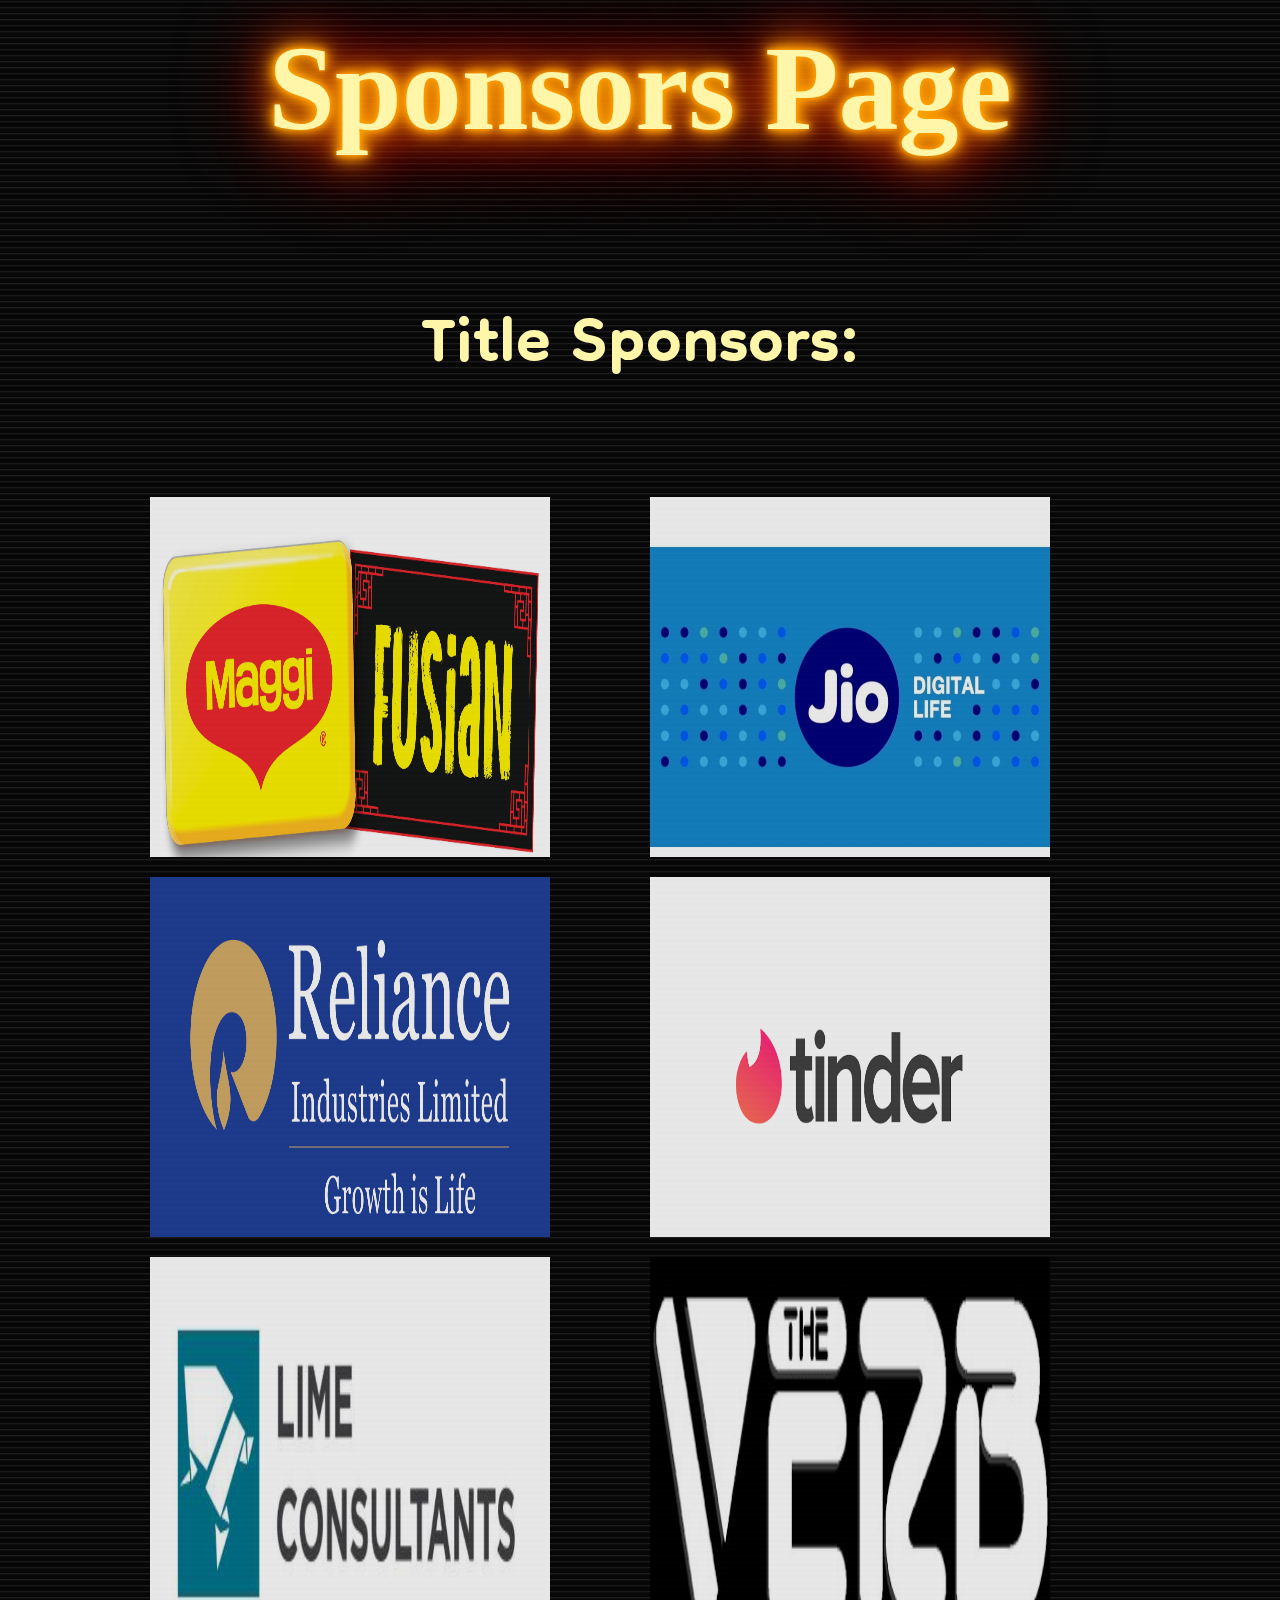
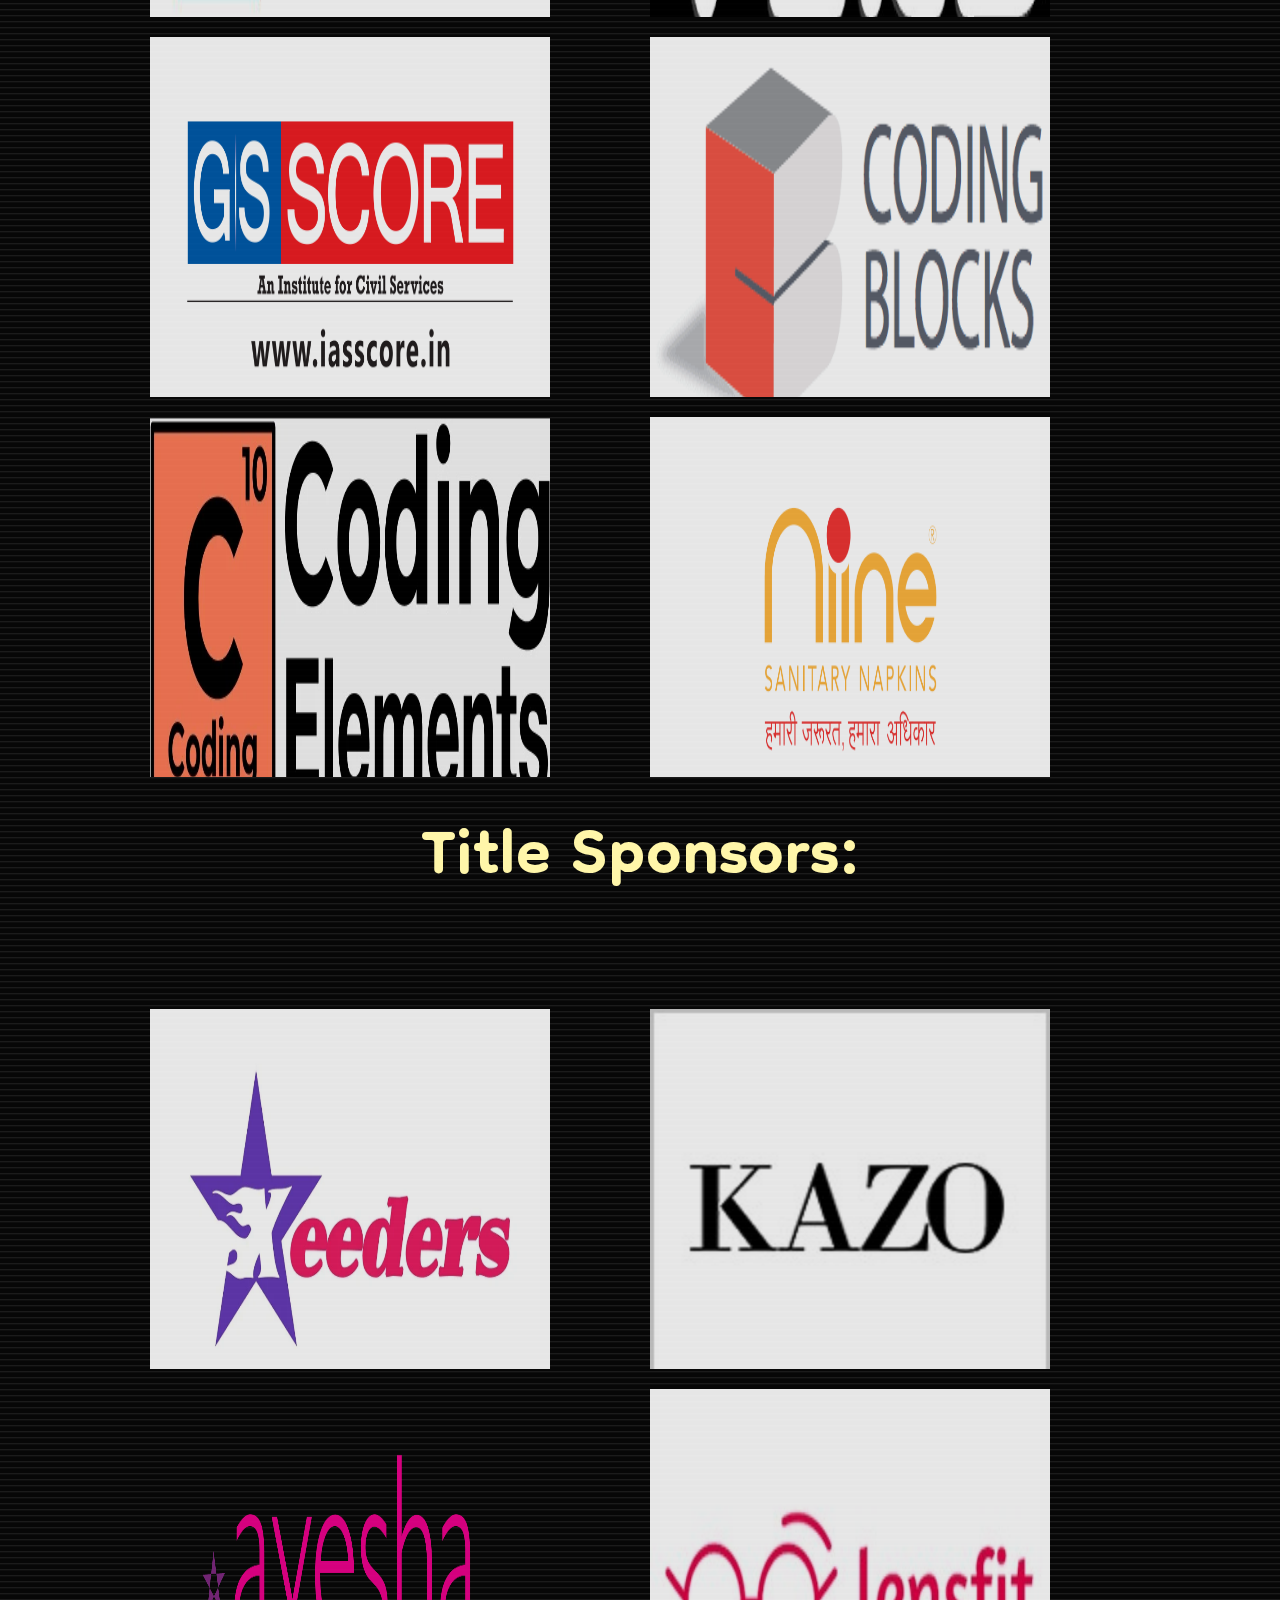
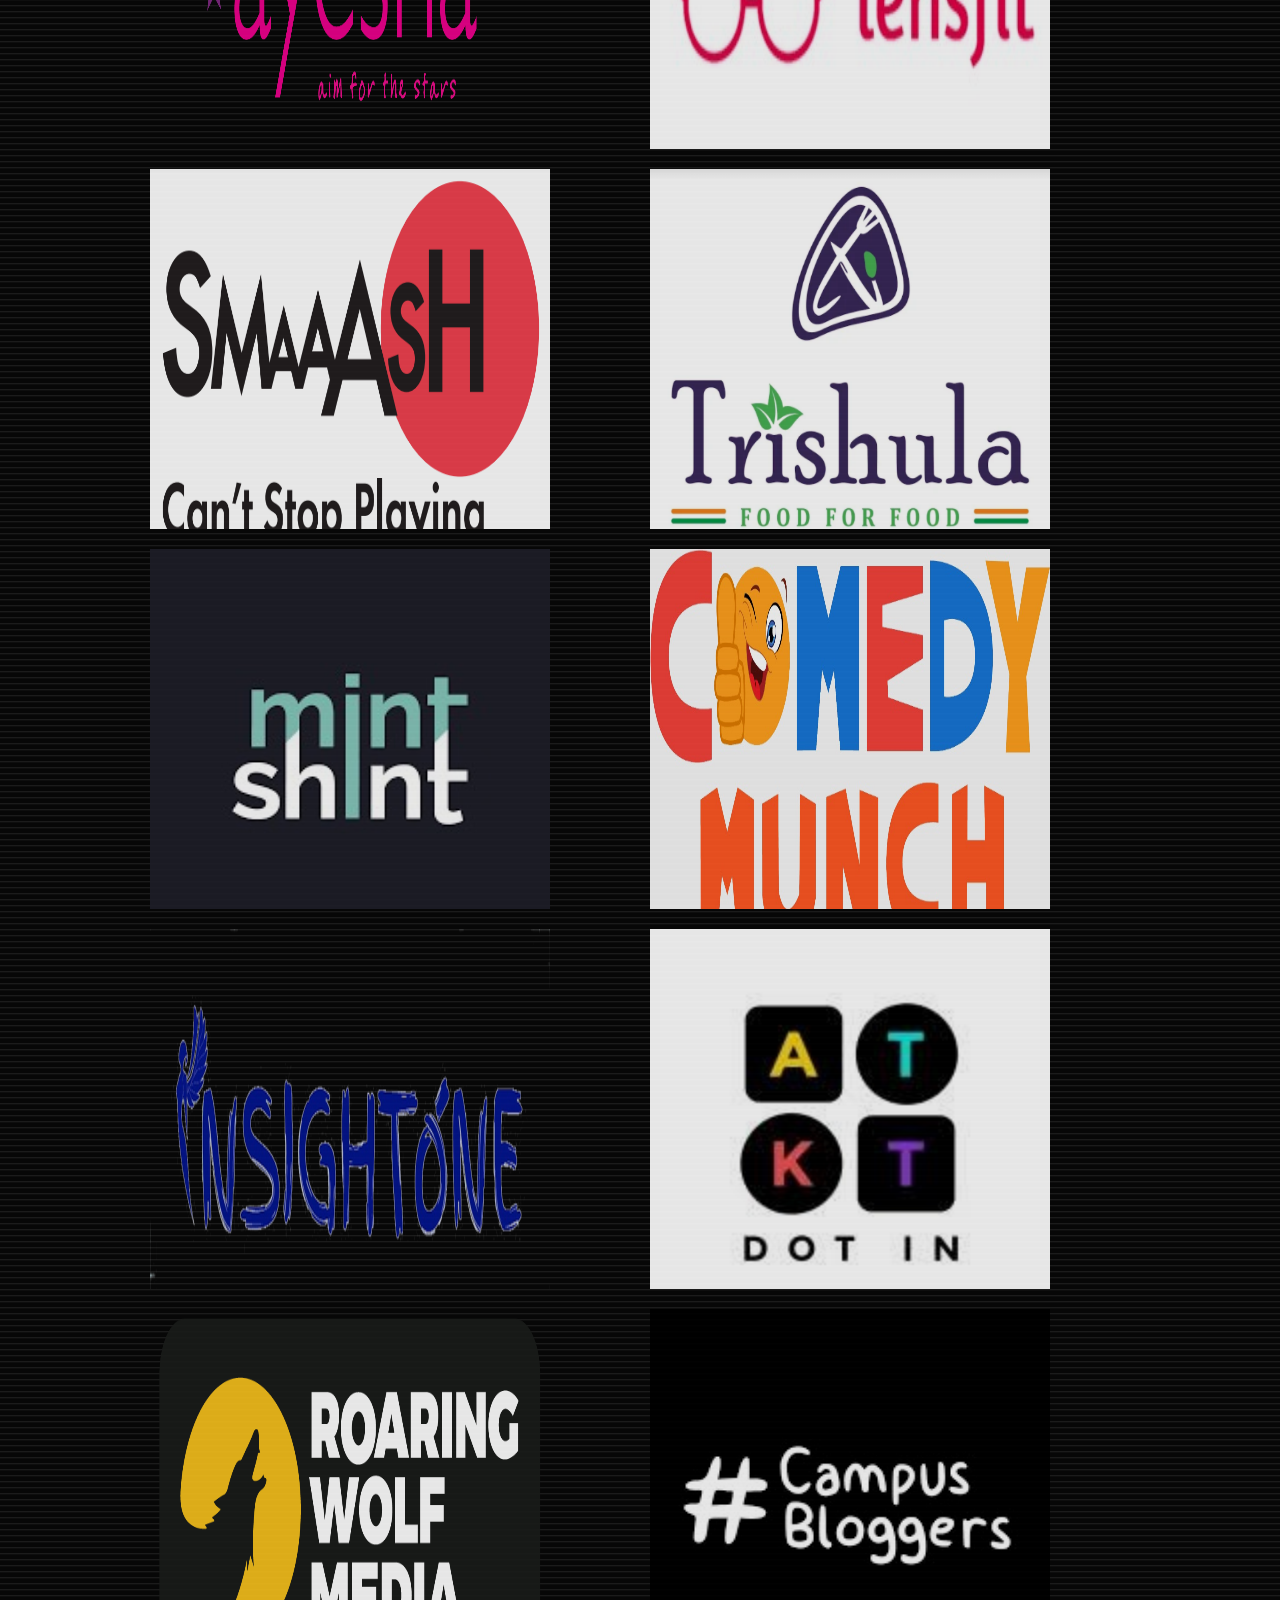
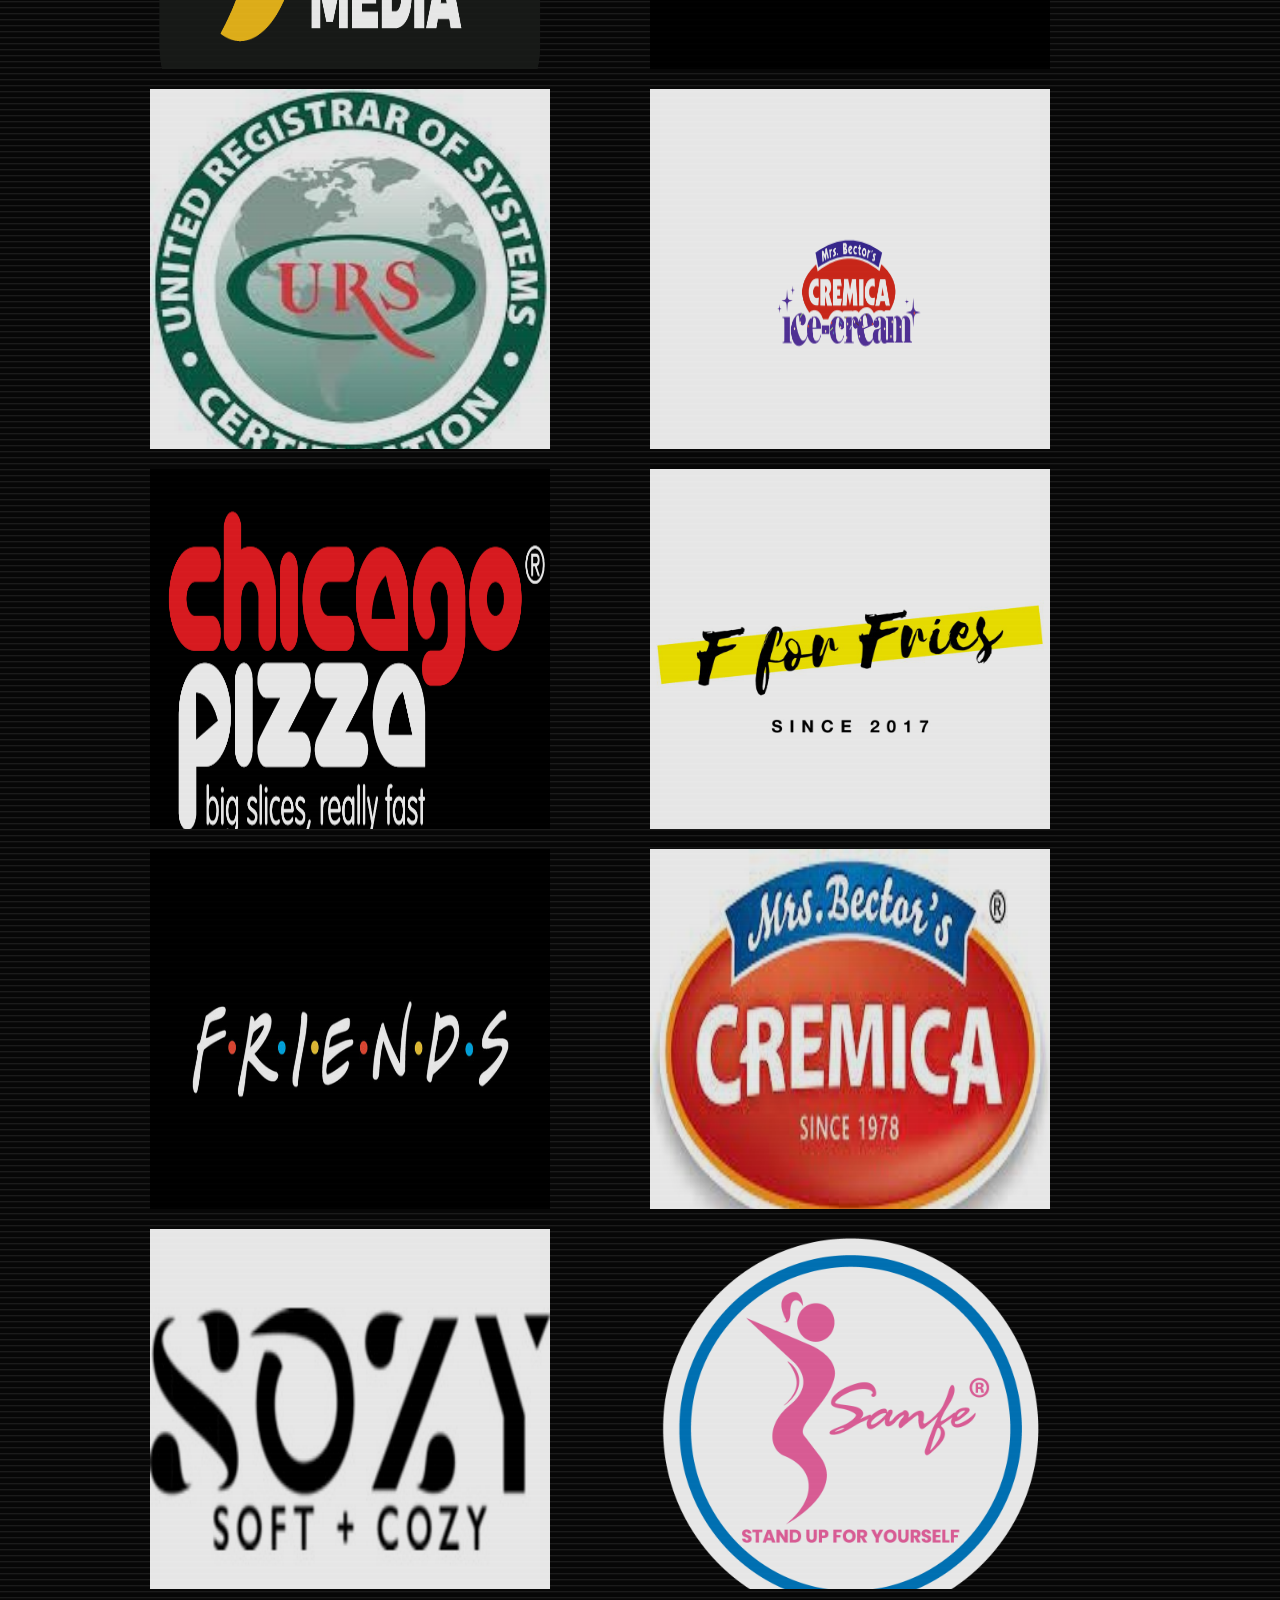
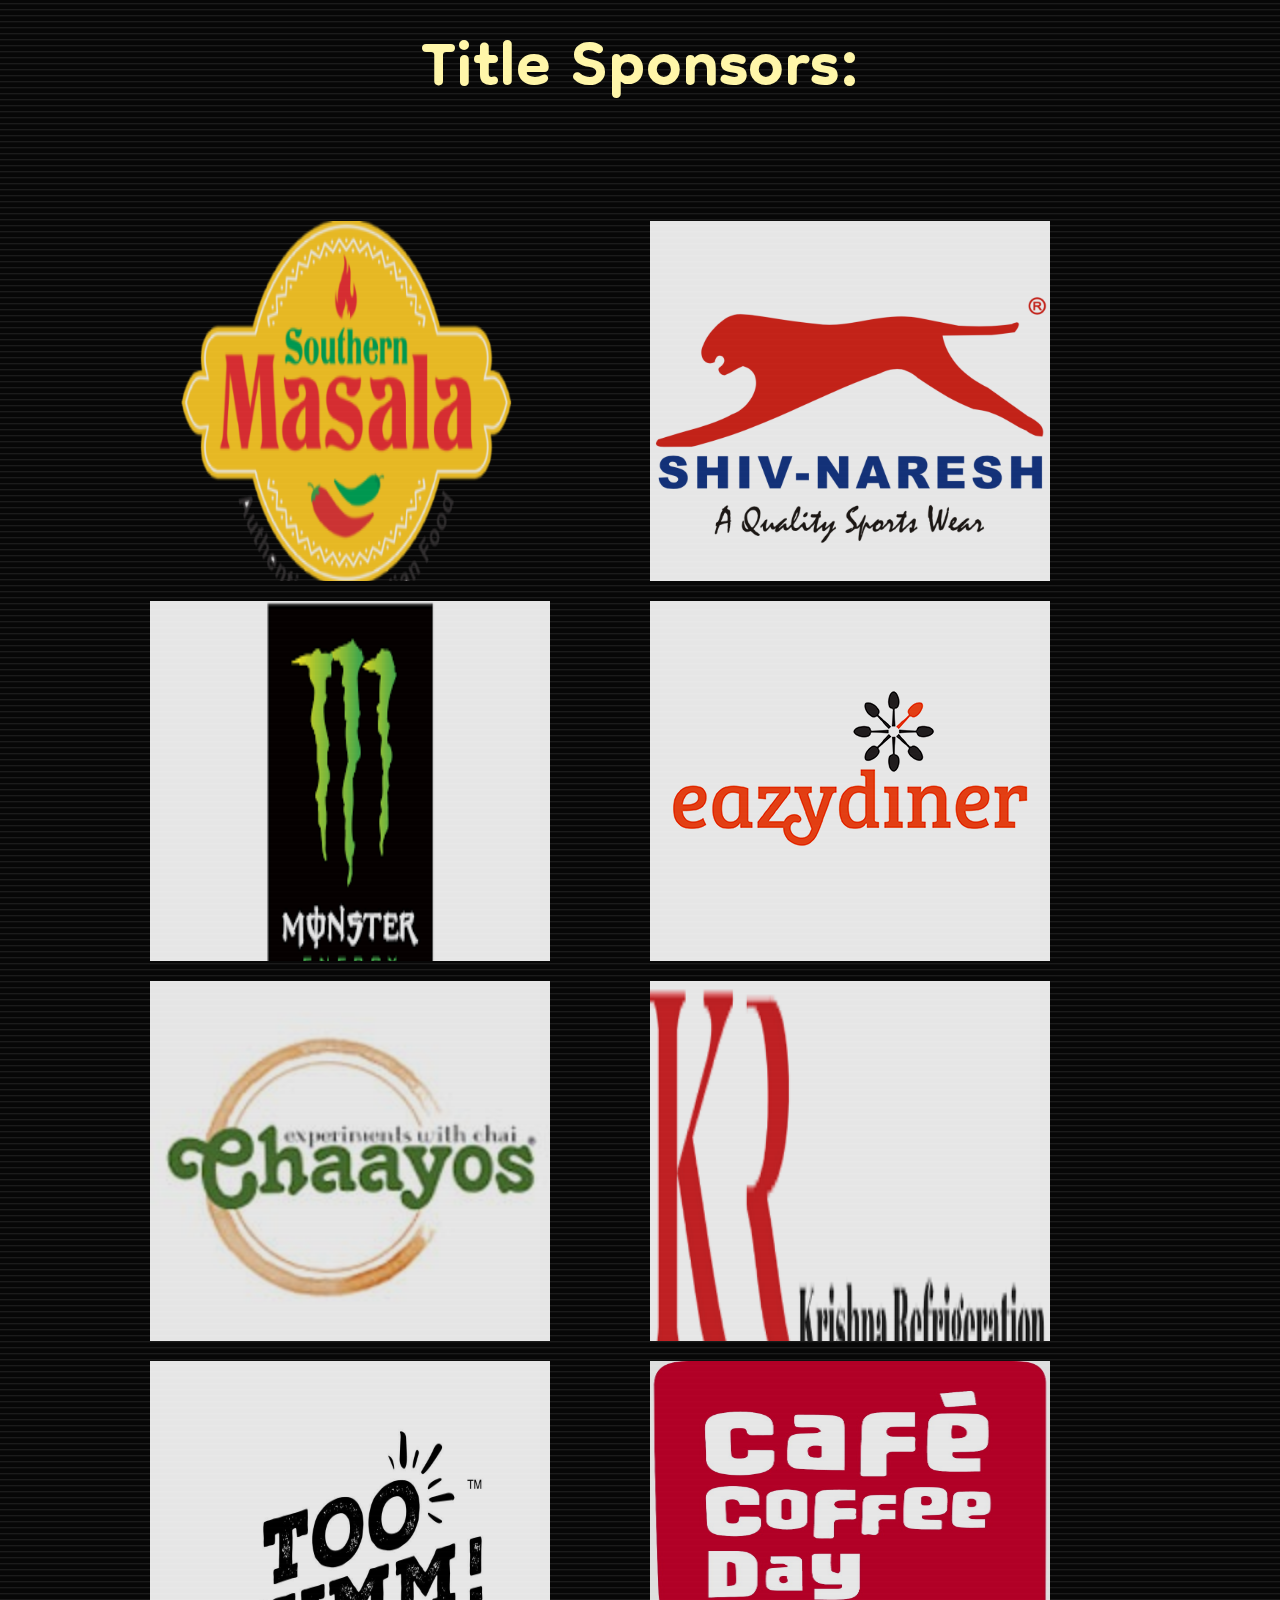
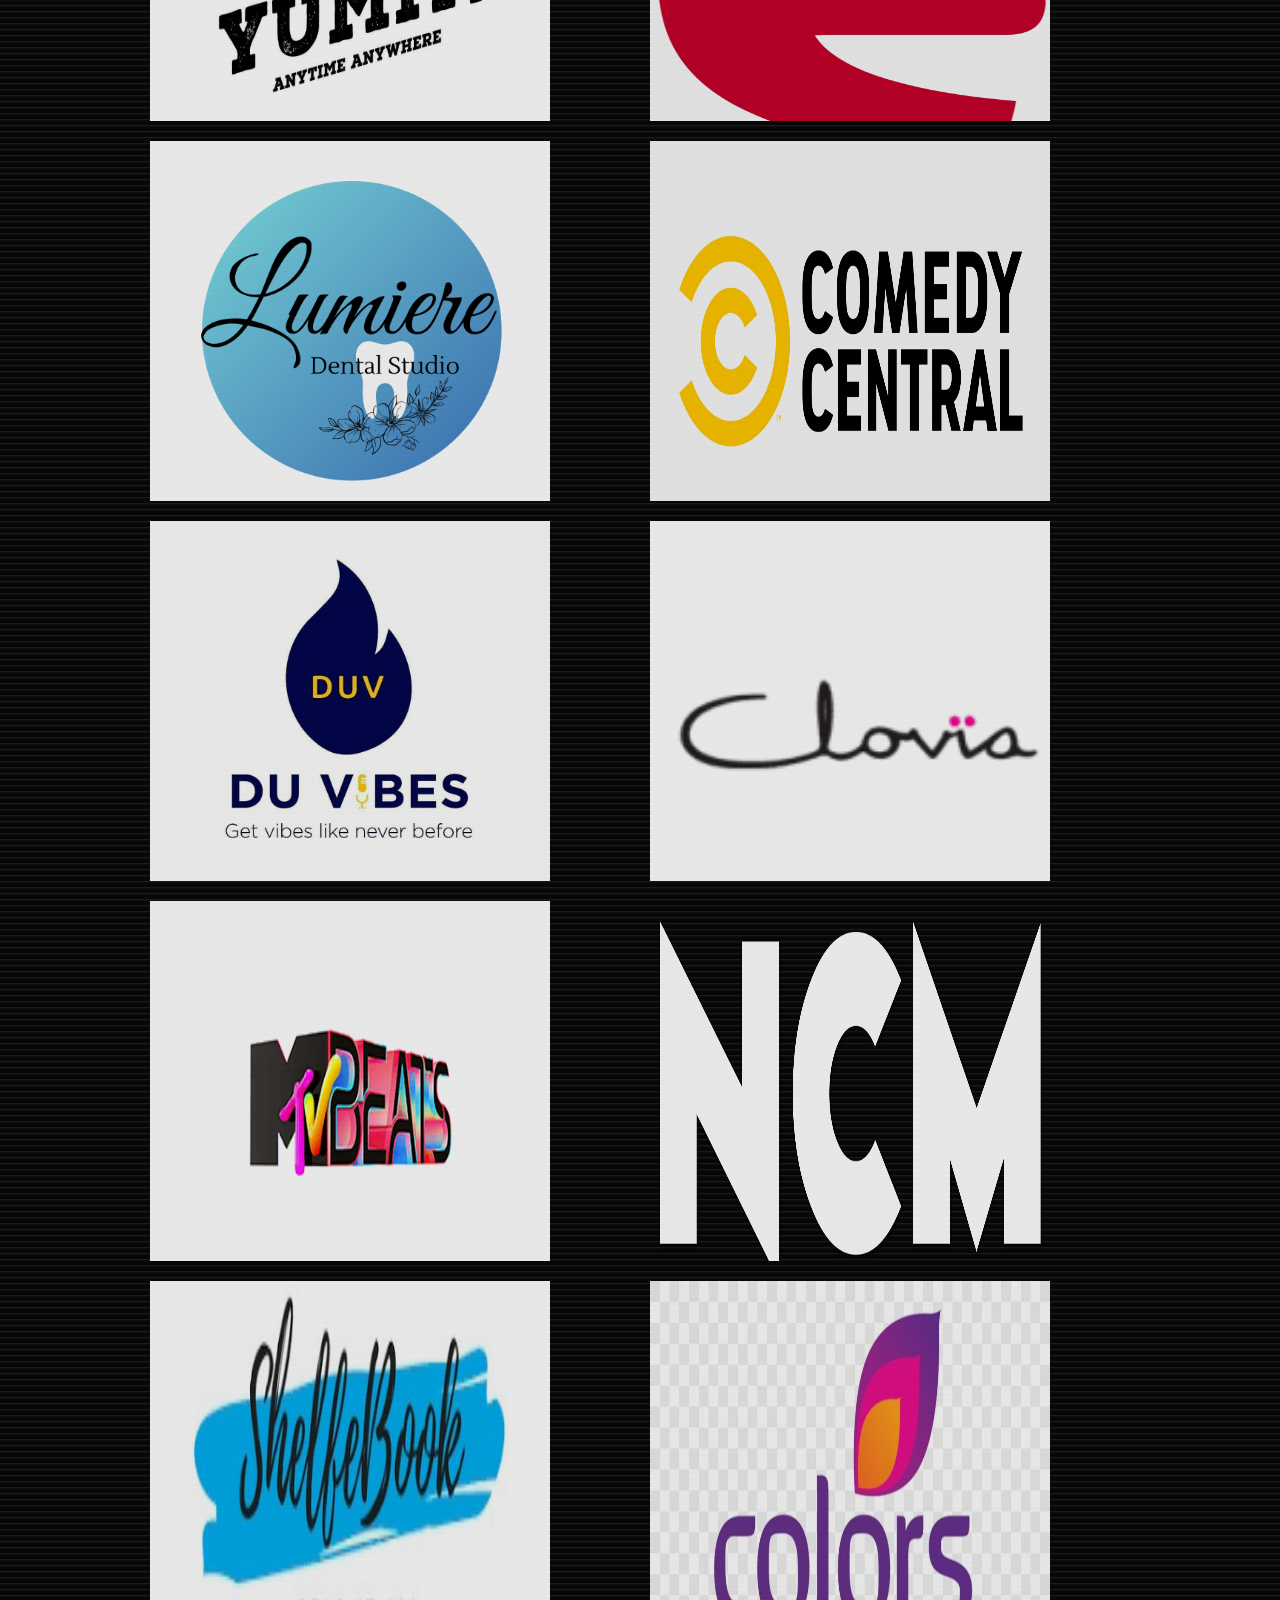
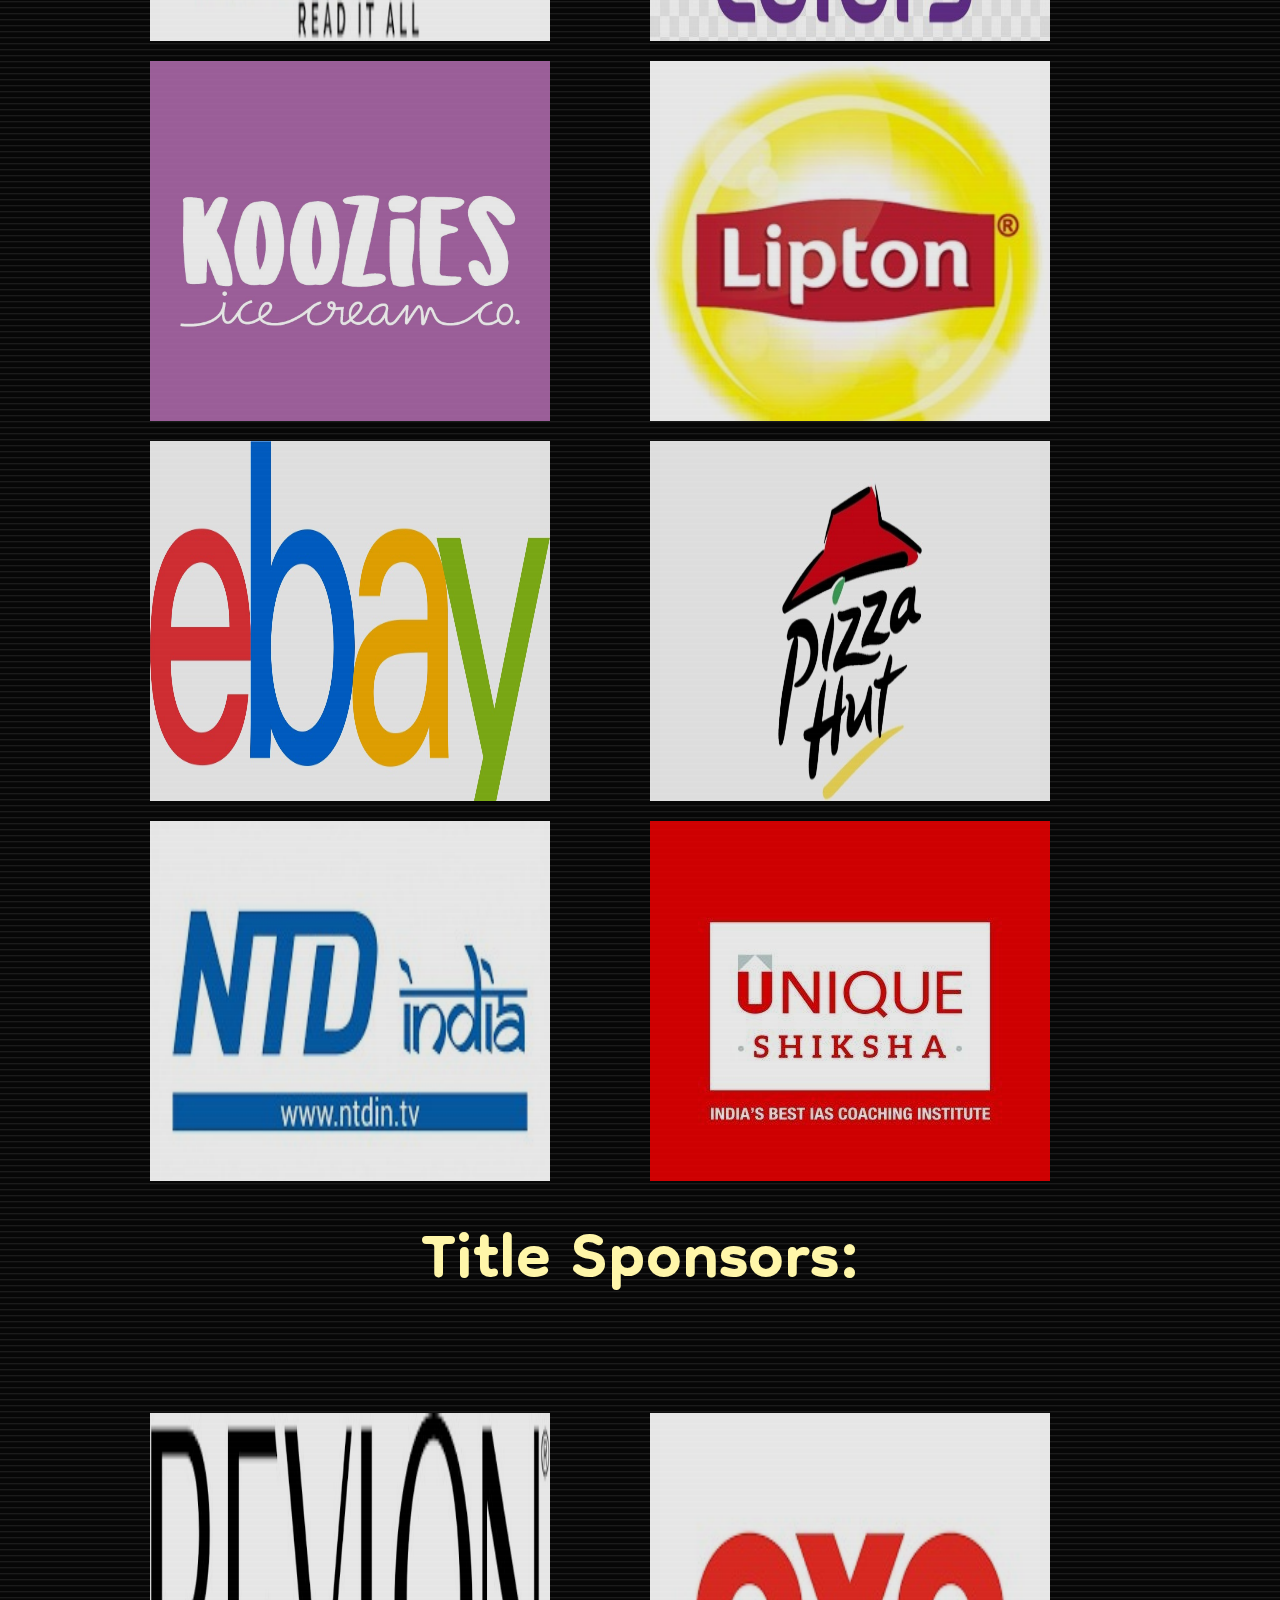
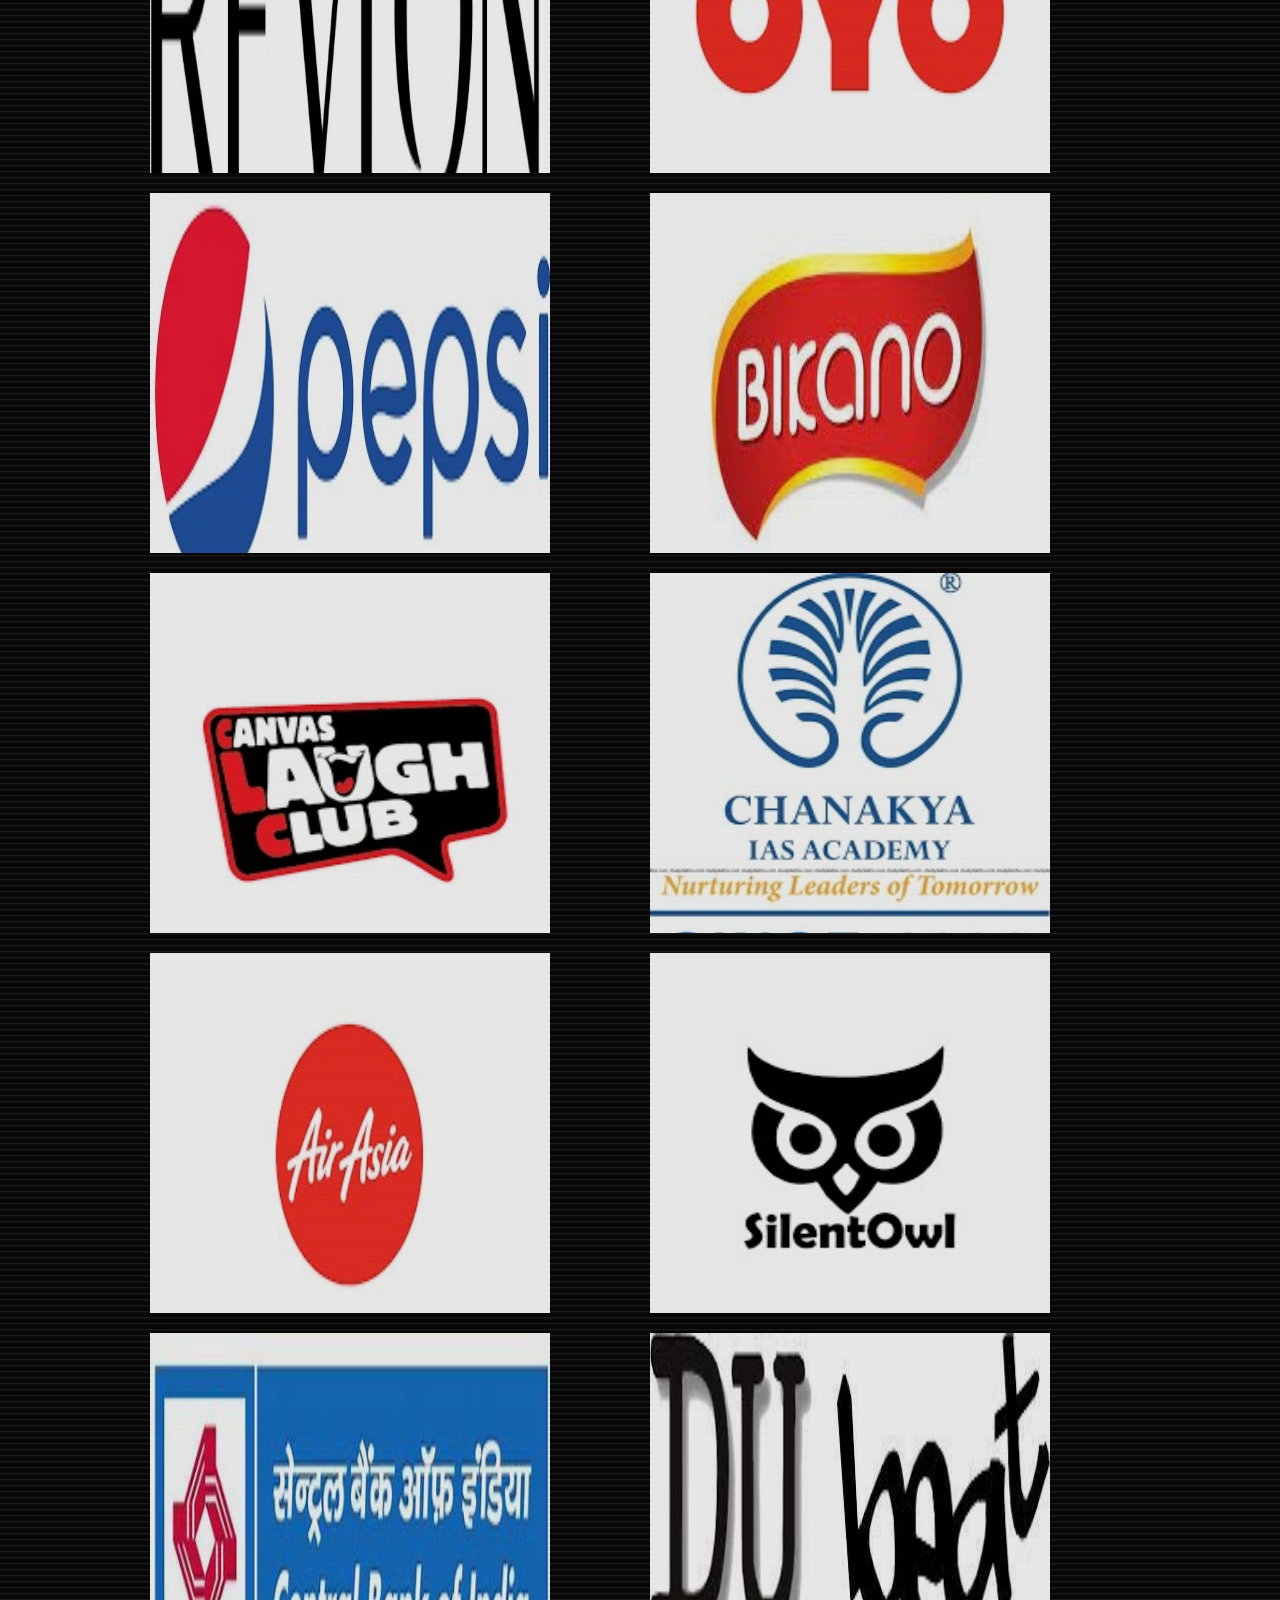
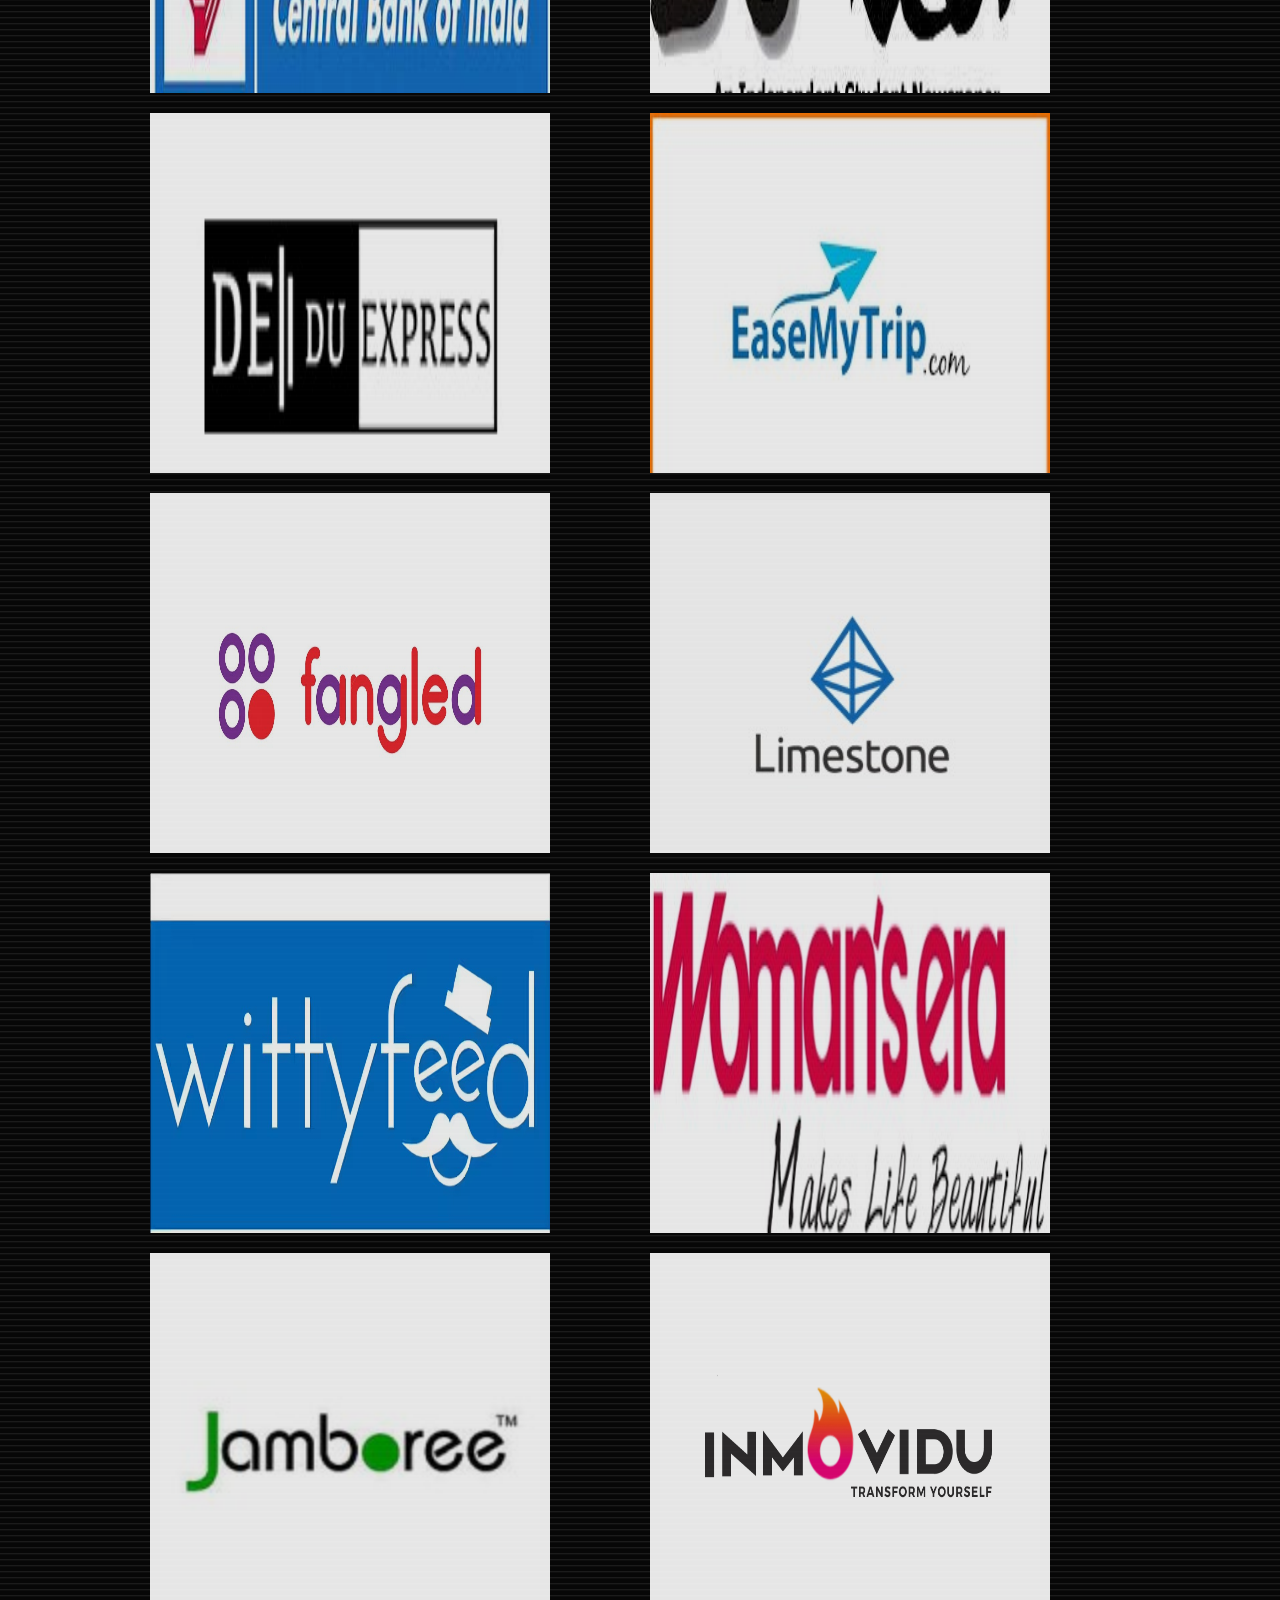
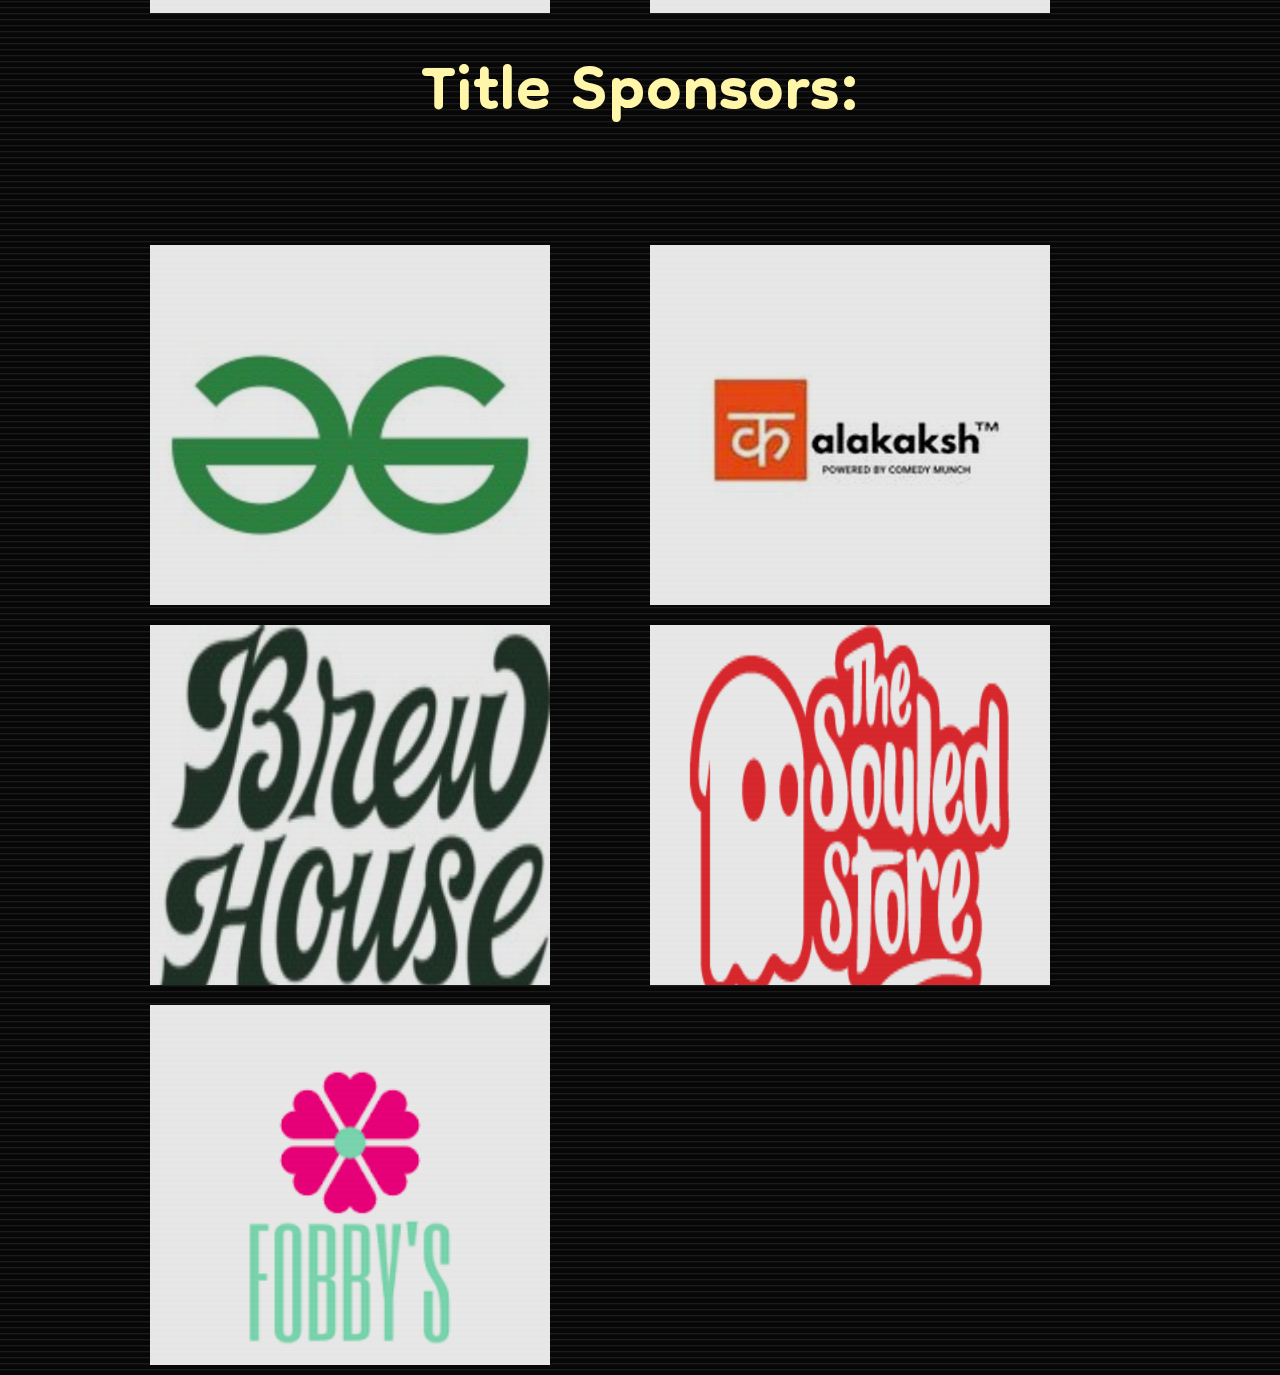
==== commit dcf1b56f: "Update index.html" ====
--- a/Sponsors page/index.html
+++ b/Sponsors page/index.html
@@ -82,15 +82,16 @@
 						</figcaption>			
 					</figure>
 					 
+		<div class="text-title">
+			<h1>Title Sponsors:</h1>
+		</div>
 					<figure class="effect-ming">
 						<img src="PHOTOS/TRAVEL/xeender.PNG" alt="img11"/>
 						<figcaption>
 							<a href="#"></a>
 						</figcaption>			
 					</figure>
-					<div class="text-title">
-						<h1>Title Sponsors:</h1>
-					</div>
+					
 					<figure class="effect-ming">
 						<img src="PHOTOS/FASHION/WhatsApp Image 2021-11-14 at 1.03.16 PM.jpeg" alt="img12"/>
 						<figcaption>
@@ -471,15 +472,16 @@
 							<a href="#"></a>
 						</figcaption>			
 					</figure>
-					<figure class="effect-ming">
-						<img src="1599932632971 (2).jpg" alt="img75"/>
-						<figcaption>
-							<a href="#"></a>
-						</figcaption>			
-					</figure>
 					<div class="text-title">
 						<h1>Title Sponsors:</h1>
-					</div>
+						</div>
+					<figure class="effect-ming">
+						<img src="1599932632971 (2).jpg" alt="img75"/>
+						<figcaption>
+							<a href="#"></a>
+						</figcaption>			
+					</figure>
+			
 					<figure class="effect-ming">
 						<img src="b9271c50-1517-11e9-a82a-c1a4a19d98a0-rimg-w400-h400-gmir.jpg" alt="img76"/>
 						<figcaption>
--- a/Sponsors page/styles.css
+++ b/Sponsors page/styles.css
@@ -1,598 +1,6 @@
 *, *:after, *:before { -webkit-box-sizing: border-box; box-sizing: border-box; }
 .clearfix:before, .clearfix:after { display: table; content: ''; }
 .clearfix:after { clear: both; }
-html {
-    /* height: 100%;
-    overflow: hidden; */
-    background: radial-gradient(ellipse at bottom, #1b2735 0%,#090a0f 100%);
-}
-
-#title {
-    position: absolute;
-    top: 50%;
-    left: 0;
-    right: 0;
-    color: #fff;
-    text-align: center;
-    font-family: Lato;
-    font-weight: 300;
-    font-size: 50px;
-    letter-spacing: 10px;
-    margin-top: -60px;
-    padding-left: 10px;
-}
-
-#title span {
-    background: -webkit-linear-gradient(white, #38495a);
-    -webkit-background-clip: text;
-    -webkit-text-fill-color: transparent;
-}
-
-#stars {
-    width: 1px;
-    height: 1px;
-    background: transparent;
-    animation: animStar 50s linear infinite;
-    box-shadow: 779px 1331px #fff, 324px 42px #fff, 303px 586px #fff,
-    1312px 276px #fff, 451px 625px #fff, 521px 1931px #fff, 1087px 1871px #fff,
-    36px 1546px #fff, 132px 934px #fff, 1698px 901px #fff, 1418px 664px #fff,
-    1448px 1157px #fff, 1084px 232px #fff, 347px 1776px #fff, 1722px 243px #fff,
-    1629px 835px #fff, 479px 969px #fff, 1231px 960px #fff, 586px 384px #fff,
-    164px 527px #fff, 8px 646px #fff, 1150px 1126px #fff, 665px 1357px #fff,
-    1556px 1982px #fff, 1260px 1961px #fff, 1675px 1741px #fff,
-    1843px 1514px #fff, 718px 1628px #fff, 242px 1343px #fff, 1497px 1880px #fff,
-    1364px 230px #fff, 1739px 1302px #fff, 636px 959px #fff, 304px 686px #fff,
-    614px 751px #fff, 1935px 816px #fff, 1428px 60px #fff, 355px 335px #fff,
-    1594px 158px #fff, 90px 60px #fff, 1553px 162px #fff, 1239px 1825px #fff,
-    1945px 587px #fff, 749px 1785px #fff, 1987px 1172px #fff, 1301px 1237px #fff,
-    1039px 342px #fff, 1585px 1481px #fff, 995px 1048px #fff, 524px 932px #fff,
-    214px 413px #fff, 1701px 1300px #fff, 1037px 1613px #fff, 1871px 996px #fff,
-    1360px 1635px #fff, 1110px 1313px #fff, 412px 1783px #fff, 1949px 177px #fff,
-    903px 1854px #fff, 700px 1936px #fff, 378px 125px #fff, 308px 834px #fff,
-    1118px 962px #fff, 1350px 1929px #fff, 781px 1811px #fff, 561px 137px #fff,
-    757px 1148px #fff, 1670px 1979px #fff, 343px 739px #fff, 945px 795px #fff,
-    576px 1903px #fff, 1078px 1436px #fff, 1583px 450px #fff, 1366px 474px #fff,
-    297px 1873px #fff, 192px 162px #fff, 1624px 1633px #fff, 59px 453px #fff,
-    82px 1872px #fff, 1933px 498px #fff, 1966px 1974px #fff, 1975px 1688px #fff,
-    779px 314px #fff, 1858px 1543px #fff, 73px 1507px #fff, 1693px 975px #fff,
-    1683px 108px #fff, 1768px 1654px #fff, 654px 14px #fff, 494px 171px #fff,
-    1689px 1895px #fff, 1660px 263px #fff, 1031px 903px #fff, 1203px 1393px #fff,
-    1333px 1421px #fff, 1113px 41px #fff, 1206px 1645px #fff, 1325px 1635px #fff,
-    142px 388px #fff, 572px 215px #fff, 1535px 296px #fff, 1419px 407px #fff,
-    1379px 1003px #fff, 329px 469px #fff, 1791px 1652px #fff, 935px 1802px #fff,
-    1330px 1820px #fff, 421px 1933px #fff, 828px 365px #fff, 275px 316px #fff,
-    707px 960px #fff, 1605px 1554px #fff, 625px 58px #fff, 717px 1697px #fff,
-    1669px 246px #fff, 1925px 322px #fff, 1154px 1803px #fff, 1929px 295px #fff,
-    1248px 240px #fff, 1045px 1755px #fff, 166px 942px #fff, 1888px 1773px #fff,
-    678px 1963px #fff, 1370px 569px #fff, 1974px 1400px #fff, 1786px 460px #fff,
-    51px 307px #fff, 784px 1400px #fff, 730px 1258px #fff, 1712px 393px #fff,
-    416px 170px #fff, 1797px 1932px #fff, 572px 219px #fff, 1557px 1856px #fff,
-    218px 8px #fff, 348px 1334px #fff, 469px 413px #fff, 385px 1738px #fff,
-    1357px 1818px #fff, 240px 942px #fff, 248px 1847px #fff, 1535px 806px #fff,
-    236px 1514px #fff, 1429px 1556px #fff, 73px 1633px #fff, 1398px 1121px #fff,
-    671px 1301px #fff, 1404px 1663px #fff, 740px 1018px #fff, 1600px 377px #fff,
-    785px 514px #fff, 112px 1084px #fff, 1915px 1887px #fff, 1463px 1848px #fff,
-    687px 1115px #fff, 1268px 1768px #fff, 1729px 1425px #fff,
-    1284px 1022px #fff, 801px 974px #fff, 1975px 1317px #fff, 1354px 834px #fff,
-    1446px 1484px #fff, 1283px 1786px #fff, 11px 523px #fff, 1842px 236px #fff,
-    1355px 654px #fff, 429px 7px #fff, 1033px 1128px #fff, 157px 297px #fff,
-    545px 635px #fff, 52px 1080px #fff, 827px 1520px #fff, 1121px 490px #fff,
-    9px 309px #fff, 1744px 1586px #fff, 1014px 417px #fff, 1534px 524px #fff,
-    958px 552px #fff, 1403px 1496px #fff, 387px 703px #fff, 1522px 548px #fff,
-    1355px 282px #fff, 1532px 601px #fff, 1838px 790px #fff, 290px 259px #fff,
-    295px 598px #fff, 1601px 539px #fff, 1561px 1272px #fff, 34px 1922px #fff,
-    1024px 543px #fff, 467px 369px #fff, 722px 333px #fff, 1976px 1255px #fff,
-    766px 983px #fff, 1582px 1285px #fff, 12px 512px #fff, 617px 1410px #fff,
-    682px 577px #fff, 1334px 1438px #fff, 439px 327px #fff, 1617px 1661px #fff,
-    673px 129px #fff, 794px 941px #fff, 1386px 1902px #fff, 37px 1353px #fff,
-    1467px 1353px #fff, 416px 18px #fff, 187px 344px #fff, 200px 1898px #fff,
-    1491px 1619px #fff, 811px 347px #fff, 924px 1827px #fff, 945px 217px #fff,
-    1735px 1228px #fff, 379px 1890px #fff, 79px 761px #fff, 825px 1837px #fff,
-    1980px 1558px #fff, 1308px 1573px #fff, 1488px 1726px #fff,
-    382px 1208px #fff, 522px 595px #fff, 1277px 1898px #fff, 354px 552px #fff,
-    161px 1784px #fff, 614px 251px #fff, 526px 1576px #fff, 17px 212px #fff,
-    179px 996px #fff, 467px 1208px #fff, 1944px 1838px #fff, 1140px 1093px #fff,
-    858px 1007px #fff, 200px 1064px #fff, 423px 1964px #fff, 1945px 439px #fff,
-    1377px 689px #fff, 1120px 1437px #fff, 1876px 668px #fff, 907px 1324px #fff,
-    343px 1976px #fff, 1816px 1501px #fff, 1849px 177px #fff, 647px 91px #fff,
-    1984px 1012px #fff, 1336px 1300px #fff, 128px 648px #fff, 305px 1060px #fff,
-    1324px 826px #fff, 1263px 1314px #fff, 1801px 629px #fff, 1614px 1555px #fff,
-    1634px 90px #fff, 1603px 452px #fff, 891px 1984px #fff, 1556px 1906px #fff,
-    121px 68px #fff, 1676px 1714px #fff, 516px 936px #fff, 1947px 1492px #fff,
-    1455px 1519px #fff, 45px 602px #fff, 205px 1039px #fff, 793px 172px #fff,
-    1562px 1739px #fff, 1056px 110px #fff, 1512px 379px #fff, 1795px 1621px #fff,
-    1848px 607px #fff, 262px 1719px #fff, 477px 991px #fff, 483px 883px #fff,
-    1239px 1197px #fff, 1496px 647px #fff, 1649px 25px #fff, 1491px 1946px #fff,
-    119px 996px #fff, 179px 1472px #fff, 1341px 808px #fff, 1565px 1700px #fff,
-    407px 1544px #fff, 1754px 357px #fff, 1288px 981px #fff, 902px 1997px #fff,
-    1755px 1668px #fff, 186px 877px #fff, 1202px 1882px #fff, 461px 1213px #fff,
-    1400px 748px #fff, 1969px 1899px #fff, 809px 522px #fff, 514px 1219px #fff,
-    374px 275px #fff, 938px 1973px #fff, 357px 552px #fff, 144px 1722px #fff,
-    1572px 912px #fff, 402px 1858px #fff, 1544px 1195px #fff, 667px 1257px #fff,
-    727px 1496px #fff, 993px 232px #fff, 1772px 313px #fff, 1040px 1590px #fff,
-    1204px 1973px #fff, 1268px 79px #fff, 1555px 1048px #fff, 986px 1707px #fff,
-    978px 1710px #fff, 713px 360px #fff, 407px 863px #fff, 461px 736px #fff,
-    284px 1608px #fff, 103px 430px #fff, 1283px 1319px #fff, 977px 1186px #fff,
-    1966px 1516px #fff, 1287px 1129px #fff, 70px 1098px #fff, 1189px 889px #fff,
-    1126px 1734px #fff, 309px 1292px #fff, 879px 764px #fff, 65px 473px #fff,
-    1003px 1959px #fff, 658px 791px #fff, 402px 1576px #fff, 35px 622px #fff,
-    529px 1589px #fff, 164px 666px #fff, 1876px 1290px #fff, 1541px 526px #fff,
-    270px 1297px #fff, 440px 865px #fff, 1500px 802px #fff, 182px 1754px #fff,
-    1264px 892px #fff, 272px 1249px #fff, 1289px 1535px #fff, 190px 1646px #fff,
-    955px 242px #fff, 1456px 1597px #fff, 1727px 1983px #fff, 635px 801px #fff,
-    226px 455px #fff, 1396px 1710px #fff, 849px 1863px #fff, 237px 1264px #fff,
-    839px 140px #fff, 1122px 735px #fff, 1280px 15px #fff, 1318px 242px #fff,
-    1819px 1148px #fff, 333px 1392px #fff, 1949px 553px #fff, 1878px 1332px #fff,
-    467px 548px #fff, 1812px 1082px #fff, 1067px 193px #fff, 243px 156px #fff,
-    483px 1616px #fff, 1714px 933px #fff, 759px 1800px #fff, 1822px 995px #fff,
-    1877px 572px #fff, 581px 1084px #fff, 107px 732px #fff, 642px 1837px #fff,
-    166px 1493px #fff, 1555px 198px #fff, 819px 307px #fff, 947px 345px #fff,
-    827px 224px #fff, 927px 1394px #fff, 540px 467px #fff, 1093px 405px #fff,
-    1140px 927px #fff, 130px 529px #fff, 33px 1980px #fff, 1147px 1663px #fff,
-    1616px 1436px #fff, 528px 710px #fff, 798px 1100px #fff, 505px 1480px #fff,
-    899px 641px #fff, 1909px 1949px #fff, 1311px 964px #fff, 979px 1301px #fff,
-    1393px 969px #fff, 1793px 1886px #fff, 292px 357px #fff, 1196px 1718px #fff,
-    1290px 1994px #fff, 537px 1973px #fff, 1181px 1674px #fff,
-    1740px 1566px #fff, 1307px 265px #fff, 922px 522px #fff, 1892px 472px #fff,
-    384px 1746px #fff, 392px 1098px #fff, 647px 548px #fff, 390px 1498px #fff,
-    1246px 138px #fff, 730px 876px #fff, 192px 1472px #fff, 1790px 1789px #fff,
-    928px 311px #fff, 1253px 1647px #fff, 747px 1921px #fff, 1561px 1025px #fff,
-    1533px 1292px #fff, 1985px 195px #fff, 728px 729px #fff, 1712px 1936px #fff,
-    512px 1717px #fff, 1528px 483px #fff, 313px 1642px #fff, 281px 1849px #fff,
-    1212px 799px #fff, 435px 1191px #fff, 1422px 611px #fff, 1718px 1964px #fff,
-    411px 944px #fff, 210px 636px #fff, 1502px 1295px #fff, 1434px 349px #fff,
-    769px 60px #fff, 747px 1053px #fff, 789px 504px #fff, 1436px 1264px #fff,
-    1893px 1225px #fff, 1394px 1788px #fff, 1108px 1317px #fff,
-    1673px 1395px #fff, 854px 1010px #fff, 1705px 80px #fff, 1858px 148px #fff,
-    1729px 344px #fff, 1388px 664px #fff, 895px 406px #fff, 1479px 157px #fff,
-    1441px 1157px #fff, 552px 1900px #fff, 516px 364px #fff, 1647px 189px #fff,
-    1427px 1071px #fff, 785px 729px #fff, 1080px 1710px #fff, 504px 204px #fff,
-    1177px 1622px #fff, 657px 34px #fff, 1296px 1099px #fff, 248px 180px #fff,
-    1212px 1568px #fff, 667px 1562px #fff, 695px 841px #fff, 1608px 1247px #fff,
-    751px 882px #fff, 87px 167px #fff, 607px 1368px #fff, 1363px 1203px #fff,
-    1836px 317px #fff, 1668px 1703px #fff, 830px 1154px #fff, 1721px 1398px #fff,
-    1601px 1280px #fff, 976px 874px #fff, 1743px 254px #fff, 1020px 1815px #fff,
-    1670px 1766px #fff, 1890px 735px #fff, 1379px 136px #fff, 1864px 695px #fff,
-    206px 965px #fff, 1404px 1932px #fff, 1923px 1360px #fff, 247px 682px #fff,
-    519px 1708px #fff, 645px 750px #fff, 1164px 1204px #fff, 834px 323px #fff,
-    172px 1350px #fff, 213px 972px #fff, 1837px 190px #fff, 285px 1806px #fff,
-    1047px 1299px #fff, 1548px 825px #fff, 1730px 324px #fff, 1346px 1909px #fff,
-    772px 270px #fff, 345px 1190px #fff, 478px 1433px #fff, 1479px 25px #fff,
-    1994px 1830px #fff, 1744px 732px #fff, 20px 1635px #fff, 690px 1795px #fff,
-    1594px 569px #fff, 579px 245px #fff, 1398px 733px #fff, 408px 1352px #fff,
-    1774px 120px #fff, 1152px 1370px #fff, 1698px 1810px #fff, 710px 1450px #fff,
-    665px 286px #fff, 493px 1720px #fff, 786px 5px #fff, 637px 1140px #fff,
-    764px 324px #fff, 927px 310px #fff, 938px 1424px #fff, 1884px 744px #fff,
-    913px 462px #fff, 1831px 1936px #fff, 1527px 249px #fff, 36px 1381px #fff,
-    1597px 581px #fff, 1530px 355px #fff, 949px 459px #fff, 799px 828px #fff,
-    242px 1471px #fff, 654px 797px #fff, 796px 594px #fff, 1365px 678px #fff,
-    752px 23px #fff, 1630px 541px #fff, 982px 72px #fff, 1733px 1831px #fff,
-    21px 412px #fff, 775px 998px #fff, 335px 1945px #fff, 264px 583px #fff,
-    158px 1311px #fff, 528px 164px #fff, 1978px 574px #fff, 717px 1203px #fff,
-    734px 1591px #fff, 1555px 820px #fff, 16px 1943px #fff, 1625px 1177px #fff,
-    1236px 690px #fff, 1585px 1590px #fff, 1737px 1728px #fff, 721px 698px #fff,
-    1804px 1186px #fff, 166px 980px #fff, 1850px 230px #fff, 330px 1712px #fff,
-    95px 797px #fff, 1948px 1078px #fff, 469px 939px #fff, 1269px 1899px #fff,
-    955px 1220px #fff, 1137px 1075px #fff, 312px 1293px #fff, 986px 1762px #fff,
-    1103px 1238px #fff, 428px 1993px #fff, 355px 570px #fff, 977px 1836px #fff,
-    1395px 1092px #fff, 276px 913px #fff, 1743px 656px #fff, 773px 502px #fff,
-    1686px 1322px #fff, 1516px 1945px #fff, 1334px 501px #fff, 266px 156px #fff,
-    455px 655px #fff, 798px 72px #fff, 1059px 1259px #fff, 1402px 1687px #fff,
-    236px 1329px #fff, 1455px 786px #fff, 146px 1228px #fff, 1851px 823px #fff,
-    1062px 100px #fff, 1220px 953px #fff, 20px 1826px #fff, 36px 1063px #fff,
-    1525px 338px #fff, 790px 1521px #fff, 741px 1099px #fff, 288px 1489px #fff,
-    700px 1060px #fff, 390px 1071px #fff, 411px 1036px #fff, 1853px 1072px #fff,
-    1446px 1085px #fff, 1164px 874px #fff, 924px 925px #fff, 291px 271px #fff,
-    1257px 1964px #fff, 1580px 1352px #fff, 1507px 1216px #fff, 211px 956px #fff,
-    985px 1195px #fff, 975px 1640px #fff, 518px 101px #fff, 663px 1395px #fff,
-    914px 532px #fff, 145px 1320px #fff, 69px 1397px #fff, 982px 523px #fff,
-    257px 725px #fff, 1599px 831px #fff, 1636px 1513px #fff, 1250px 1158px #fff,
-    1132px 604px #fff, 183px 102px #fff, 1057px 318px #fff, 1247px 1835px #fff,
-    1983px 1110px #fff, 1077px 1455px #fff, 921px 1770px #fff, 806px 1350px #fff,
-    1938px 1992px #fff, 855px 1260px #fff, 902px 1345px #fff, 658px 1908px #fff,
-    1845px 679px #fff, 712px 1482px #fff, 595px 950px #fff, 1784px 1992px #fff,
-    1847px 1785px #fff, 691px 1004px #fff, 175px 1179px #fff, 1666px 1911px #fff,
-    41px 61px #fff, 971px 1080px #fff, 1830px 1450px #fff, 1351px 1518px #fff,
-    1257px 99px #fff, 1395px 1498px #fff, 1117px 252px #fff, 1779px 597px #fff,
-    1346px 729px #fff, 1108px 1144px #fff, 402px 691px #fff, 72px 496px #fff,
-    1673px 1604px #fff, 1497px 974px #fff, 1865px 1664px #fff, 88px 806px #fff,
-    918px 77px #fff, 244px 1118px #fff, 256px 1820px #fff, 1851px 1840px #fff,
-    605px 1851px #fff, 634px 383px #fff, 865px 37px #fff, 943px 1024px #fff,
-    1951px 177px #fff, 1097px 523px #fff, 985px 1700px #fff, 1243px 122px #fff,
-    768px 1070px #fff, 468px 194px #fff, 320px 1867px #fff, 1850px 185px #fff,
-    380px 1616px #fff, 468px 1294px #fff, 1122px 1743px #fff, 884px 299px #fff,
-    1300px 1917px #fff, 1860px 396px #fff, 1270px 990px #fff, 529px 733px #fff,
-    1975px 1347px #fff, 1885px 685px #fff, 226px 506px #fff, 651px 878px #fff,
-    1323px 680px #fff, 1284px 680px #fff, 238px 1967px #fff, 911px 174px #fff,
-    1111px 521px #fff, 1150px 85px #fff, 794px 502px #fff, 484px 1856px #fff,
-    1809px 368px #fff, 112px 953px #fff, 590px 1009px #fff, 1655px 311px #fff,
-    100px 1026px #fff, 1803px 352px #fff, 865px 306px #fff, 1077px 1019px #fff,
-    1335px 872px #fff, 1647px 1298px #fff, 1233px 1387px #fff, 698px 1036px #fff,
-    659px 1860px #fff, 388px 1412px #fff, 1212px 458px #fff, 755px 1468px #fff,
-    696px 1654px #fff, 1144px 60px #fff;
-}
-
-#stars:after {
-    content: '';
-    position: absolute;
-    top: 2000px;
-    width: 1px;
-    height: 1px;
-    background: transparent;
-    box-shadow: 779px 1331px #fff, 324px 42px #fff, 303px 586px #fff,
-    1312px 276px #fff, 451px 625px #fff, 521px 1931px #fff, 1087px 1871px #fff,
-    36px 1546px #fff, 132px 934px #fff, 1698px 901px #fff, 1418px 664px #fff,
-    1448px 1157px #fff, 1084px 232px #fff, 347px 1776px #fff, 1722px 243px #fff,
-    1629px 835px #fff, 479px 969px #fff, 1231px 960px #fff, 586px 384px #fff,
-    164px 527px #fff, 8px 646px #fff, 1150px 1126px #fff, 665px 1357px #fff,
-    1556px 1982px #fff, 1260px 1961px #fff, 1675px 1741px #fff,
-    1843px 1514px #fff, 718px 1628px #fff, 242px 1343px #fff, 1497px 1880px #fff,
-    1364px 230px #fff, 1739px 1302px #fff, 636px 959px #fff, 304px 686px #fff,
-    614px 751px #fff, 1935px 816px #fff, 1428px 60px #fff, 355px 335px #fff,
-    1594px 158px #fff, 90px 60px #fff, 1553px 162px #fff, 1239px 1825px #fff,
-    1945px 587px #fff, 749px 1785px #fff, 1987px 1172px #fff, 1301px 1237px #fff,
-    1039px 342px #fff, 1585px 1481px #fff, 995px 1048px #fff, 524px 932px #fff,
-    214px 413px #fff, 1701px 1300px #fff, 1037px 1613px #fff, 1871px 996px #fff,
-    1360px 1635px #fff, 1110px 1313px #fff, 412px 1783px #fff, 1949px 177px #fff,
-    903px 1854px #fff, 700px 1936px #fff, 378px 125px #fff, 308px 834px #fff,
-    1118px 962px #fff, 1350px 1929px #fff, 781px 1811px #fff, 561px 137px #fff,
-    757px 1148px #fff, 1670px 1979px #fff, 343px 739px #fff, 945px 795px #fff,
-    576px 1903px #fff, 1078px 1436px #fff, 1583px 450px #fff, 1366px 474px #fff,
-    297px 1873px #fff, 192px 162px #fff, 1624px 1633px #fff, 59px 453px #fff,
-    82px 1872px #fff, 1933px 498px #fff, 1966px 1974px #fff, 1975px 1688px #fff,
-    779px 314px #fff, 1858px 1543px #fff, 73px 1507px #fff, 1693px 975px #fff,
-    1683px 108px #fff, 1768px 1654px #fff, 654px 14px #fff, 494px 171px #fff,
-    1689px 1895px #fff, 1660px 263px #fff, 1031px 903px #fff, 1203px 1393px #fff,
-    1333px 1421px #fff, 1113px 41px #fff, 1206px 1645px #fff, 1325px 1635px #fff,
-    142px 388px #fff, 572px 215px #fff, 1535px 296px #fff, 1419px 407px #fff,
-    1379px 1003px #fff, 329px 469px #fff, 1791px 1652px #fff, 935px 1802px #fff,
-    1330px 1820px #fff, 421px 1933px #fff, 828px 365px #fff, 275px 316px #fff,
-    707px 960px #fff, 1605px 1554px #fff, 625px 58px #fff, 717px 1697px #fff,
-    1669px 246px #fff, 1925px 322px #fff, 1154px 1803px #fff, 1929px 295px #fff,
-    1248px 240px #fff, 1045px 1755px #fff, 166px 942px #fff, 1888px 1773px #fff,
-    678px 1963px #fff, 1370px 569px #fff, 1974px 1400px #fff, 1786px 460px #fff,
-    51px 307px #fff, 784px 1400px #fff, 730px 1258px #fff, 1712px 393px #fff,
-    416px 170px #fff, 1797px 1932px #fff, 572px 219px #fff, 1557px 1856px #fff,
-    218px 8px #fff, 348px 1334px #fff, 469px 413px #fff, 385px 1738px #fff,
-    1357px 1818px #fff, 240px 942px #fff, 248px 1847px #fff, 1535px 806px #fff,
-    236px 1514px #fff, 1429px 1556px #fff, 73px 1633px #fff, 1398px 1121px #fff,
-    671px 1301px #fff, 1404px 1663px #fff, 740px 1018px #fff, 1600px 377px #fff,
-    785px 514px #fff, 112px 1084px #fff, 1915px 1887px #fff, 1463px 1848px #fff,
-    687px 1115px #fff, 1268px 1768px #fff, 1729px 1425px #fff,
-    1284px 1022px #fff, 801px 974px #fff, 1975px 1317px #fff, 1354px 834px #fff,
-    1446px 1484px #fff, 1283px 1786px #fff, 11px 523px #fff, 1842px 236px #fff,
-    1355px 654px #fff, 429px 7px #fff, 1033px 1128px #fff, 157px 297px #fff,
-    545px 635px #fff, 52px 1080px #fff, 827px 1520px #fff, 1121px 490px #fff,
-    9px 309px #fff, 1744px 1586px #fff, 1014px 417px #fff, 1534px 524px #fff,
-    958px 552px #fff, 1403px 1496px #fff, 387px 703px #fff, 1522px 548px #fff,
-    1355px 282px #fff, 1532px 601px #fff, 1838px 790px #fff, 290px 259px #fff,
-    295px 598px #fff, 1601px 539px #fff, 1561px 1272px #fff, 34px 1922px #fff,
-    1024px 543px #fff, 467px 369px #fff, 722px 333px #fff, 1976px 1255px #fff,
-    766px 983px #fff, 1582px 1285px #fff, 12px 512px #fff, 617px 1410px #fff,
-    682px 577px #fff, 1334px 1438px #fff, 439px 327px #fff, 1617px 1661px #fff,
-    673px 129px #fff, 794px 941px #fff, 1386px 1902px #fff, 37px 1353px #fff,
-    1467px 1353px #fff, 416px 18px #fff, 187px 344px #fff, 200px 1898px #fff,
-    1491px 1619px #fff, 811px 347px #fff, 924px 1827px #fff, 945px 217px #fff,
-    1735px 1228px #fff, 379px 1890px #fff, 79px 761px #fff, 825px 1837px #fff,
-    1980px 1558px #fff, 1308px 1573px #fff, 1488px 1726px #fff,
-    382px 1208px #fff, 522px 595px #fff, 1277px 1898px #fff, 354px 552px #fff,
-    161px 1784px #fff, 614px 251px #fff, 526px 1576px #fff, 17px 212px #fff,
-    179px 996px #fff, 467px 1208px #fff, 1944px 1838px #fff, 1140px 1093px #fff,
-    858px 1007px #fff, 200px 1064px #fff, 423px 1964px #fff, 1945px 439px #fff,
-    1377px 689px #fff, 1120px 1437px #fff, 1876px 668px #fff, 907px 1324px #fff,
-    343px 1976px #fff, 1816px 1501px #fff, 1849px 177px #fff, 647px 91px #fff,
-    1984px 1012px #fff, 1336px 1300px #fff, 128px 648px #fff, 305px 1060px #fff,
-    1324px 826px #fff, 1263px 1314px #fff, 1801px 629px #fff, 1614px 1555px #fff,
-    1634px 90px #fff, 1603px 452px #fff, 891px 1984px #fff, 1556px 1906px #fff,
-    121px 68px #fff, 1676px 1714px #fff, 516px 936px #fff, 1947px 1492px #fff,
-    1455px 1519px #fff, 45px 602px #fff, 205px 1039px #fff, 793px 172px #fff,
-    1562px 1739px #fff, 1056px 110px #fff, 1512px 379px #fff, 1795px 1621px #fff,
-    1848px 607px #fff, 262px 1719px #fff, 477px 991px #fff, 483px 883px #fff,
-    1239px 1197px #fff, 1496px 647px #fff, 1649px 25px #fff, 1491px 1946px #fff,
-    119px 996px #fff, 179px 1472px #fff, 1341px 808px #fff, 1565px 1700px #fff,
-    407px 1544px #fff, 1754px 357px #fff, 1288px 981px #fff, 902px 1997px #fff,
-    1755px 1668px #fff, 186px 877px #fff, 1202px 1882px #fff, 461px 1213px #fff,
-    1400px 748px #fff, 1969px 1899px #fff, 809px 522px #fff, 514px 1219px #fff,
-    374px 275px #fff, 938px 1973px #fff, 357px 552px #fff, 144px 1722px #fff,
-    1572px 912px #fff, 402px 1858px #fff, 1544px 1195px #fff, 667px 1257px #fff,
-    727px 1496px #fff, 993px 232px #fff, 1772px 313px #fff, 1040px 1590px #fff,
-    1204px 1973px #fff, 1268px 79px #fff, 1555px 1048px #fff, 986px 1707px #fff,
-    978px 1710px #fff, 713px 360px #fff, 407px 863px #fff, 461px 736px #fff,
-    284px 1608px #fff, 103px 430px #fff, 1283px 1319px #fff, 977px 1186px #fff,
-    1966px 1516px #fff, 1287px 1129px #fff, 70px 1098px #fff, 1189px 889px #fff,
-    1126px 1734px #fff, 309px 1292px #fff, 879px 764px #fff, 65px 473px #fff,
-    1003px 1959px #fff, 658px 791px #fff, 402px 1576px #fff, 35px 622px #fff,
-    529px 1589px #fff, 164px 666px #fff, 1876px 1290px #fff, 1541px 526px #fff,
-    270px 1297px #fff, 440px 865px #fff, 1500px 802px #fff, 182px 1754px #fff,
-    1264px 892px #fff, 272px 1249px #fff, 1289px 1535px #fff, 190px 1646px #fff,
-    955px 242px #fff, 1456px 1597px #fff, 1727px 1983px #fff, 635px 801px #fff,
-    226px 455px #fff, 1396px 1710px #fff, 849px 1863px #fff, 237px 1264px #fff,
-    839px 140px #fff, 1122px 735px #fff, 1280px 15px #fff, 1318px 242px #fff,
-    1819px 1148px #fff, 333px 1392px #fff, 1949px 553px #fff, 1878px 1332px #fff,
-    467px 548px #fff, 1812px 1082px #fff, 1067px 193px #fff, 243px 156px #fff,
-    483px 1616px #fff, 1714px 933px #fff, 759px 1800px #fff, 1822px 995px #fff,
-    1877px 572px #fff, 581px 1084px #fff, 107px 732px #fff, 642px 1837px #fff,
-    166px 1493px #fff, 1555px 198px #fff, 819px 307px #fff, 947px 345px #fff,
-    827px 224px #fff, 927px 1394px #fff, 540px 467px #fff, 1093px 405px #fff,
-    1140px 927px #fff, 130px 529px #fff, 33px 1980px #fff, 1147px 1663px #fff,
-    1616px 1436px #fff, 528px 710px #fff, 798px 1100px #fff, 505px 1480px #fff,
-    899px 641px #fff, 1909px 1949px #fff, 1311px 964px #fff, 979px 1301px #fff,
-    1393px 969px #fff, 1793px 1886px #fff, 292px 357px #fff, 1196px 1718px #fff,
-    1290px 1994px #fff, 537px 1973px #fff, 1181px 1674px #fff,
-    1740px 1566px #fff, 1307px 265px #fff, 922px 522px #fff, 1892px 472px #fff,
-    384px 1746px #fff, 392px 1098px #fff, 647px 548px #fff, 390px 1498px #fff,
-    1246px 138px #fff, 730px 876px #fff, 192px 1472px #fff, 1790px 1789px #fff,
-    928px 311px #fff, 1253px 1647px #fff, 747px 1921px #fff, 1561px 1025px #fff,
-    1533px 1292px #fff, 1985px 195px #fff, 728px 729px #fff, 1712px 1936px #fff,
-    512px 1717px #fff, 1528px 483px #fff, 313px 1642px #fff, 281px 1849px #fff,
-    1212px 799px #fff, 435px 1191px #fff, 1422px 611px #fff, 1718px 1964px #fff,
-    411px 944px #fff, 210px 636px #fff, 1502px 1295px #fff, 1434px 349px #fff,
-    769px 60px #fff, 747px 1053px #fff, 789px 504px #fff, 1436px 1264px #fff,
-    1893px 1225px #fff, 1394px 1788px #fff, 1108px 1317px #fff,
-    1673px 1395px #fff, 854px 1010px #fff, 1705px 80px #fff, 1858px 148px #fff,
-    1729px 344px #fff, 1388px 664px #fff, 895px 406px #fff, 1479px 157px #fff,
-    1441px 1157px #fff, 552px 1900px #fff, 516px 364px #fff, 1647px 189px #fff,
-    1427px 1071px #fff, 785px 729px #fff, 1080px 1710px #fff, 504px 204px #fff,
-    1177px 1622px #fff, 657px 34px #fff, 1296px 1099px #fff, 248px 180px #fff,
-    1212px 1568px #fff, 667px 1562px #fff, 695px 841px #fff, 1608px 1247px #fff,
-    751px 882px #fff, 87px 167px #fff, 607px 1368px #fff, 1363px 1203px #fff,
-    1836px 317px #fff, 1668px 1703px #fff, 830px 1154px #fff, 1721px 1398px #fff,
-    1601px 1280px #fff, 976px 874px #fff, 1743px 254px #fff, 1020px 1815px #fff,
-    1670px 1766px #fff, 1890px 735px #fff, 1379px 136px #fff, 1864px 695px #fff,
-    206px 965px #fff, 1404px 1932px #fff, 1923px 1360px #fff, 247px 682px #fff,
-    519px 1708px #fff, 645px 750px #fff, 1164px 1204px #fff, 834px 323px #fff,
-    172px 1350px #fff, 213px 972px #fff, 1837px 190px #fff, 285px 1806px #fff,
-    1047px 1299px #fff, 1548px 825px #fff, 1730px 324px #fff, 1346px 1909px #fff,
-    772px 270px #fff, 345px 1190px #fff, 478px 1433px #fff, 1479px 25px #fff,
-    1994px 1830px #fff, 1744px 732px #fff, 20px 1635px #fff, 690px 1795px #fff,
-    1594px 569px #fff, 579px 245px #fff, 1398px 733px #fff, 408px 1352px #fff,
-    1774px 120px #fff, 1152px 1370px #fff, 1698px 1810px #fff, 710px 1450px #fff,
-    665px 286px #fff, 493px 1720px #fff, 786px 5px #fff, 637px 1140px #fff,
-    764px 324px #fff, 927px 310px #fff, 938px 1424px #fff, 1884px 744px #fff,
-    913px 462px #fff, 1831px 1936px #fff, 1527px 249px #fff, 36px 1381px #fff,
-    1597px 581px #fff, 1530px 355px #fff, 949px 459px #fff, 799px 828px #fff,
-    242px 1471px #fff, 654px 797px #fff, 796px 594px #fff, 1365px 678px #fff,
-    752px 23px #fff, 1630px 541px #fff, 982px 72px #fff, 1733px 1831px #fff,
-    21px 412px #fff, 775px 998px #fff, 335px 1945px #fff, 264px 583px #fff,
-    158px 1311px #fff, 528px 164px #fff, 1978px 574px #fff, 717px 1203px #fff,
-    734px 1591px #fff, 1555px 820px #fff, 16px 1943px #fff, 1625px 1177px #fff,
-    1236px 690px #fff, 1585px 1590px #fff, 1737px 1728px #fff, 721px 698px #fff,
-    1804px 1186px #fff, 166px 980px #fff, 1850px 230px #fff, 330px 1712px #fff,
-    95px 797px #fff, 1948px 1078px #fff, 469px 939px #fff, 1269px 1899px #fff,
-    955px 1220px #fff, 1137px 1075px #fff, 312px 1293px #fff, 986px 1762px #fff,
-    1103px 1238px #fff, 428px 1993px #fff, 355px 570px #fff, 977px 1836px #fff,
-    1395px 1092px #fff, 276px 913px #fff, 1743px 656px #fff, 773px 502px #fff,
-    1686px 1322px #fff, 1516px 1945px #fff, 1334px 501px #fff, 266px 156px #fff,
-    455px 655px #fff, 798px 72px #fff, 1059px 1259px #fff, 1402px 1687px #fff,
-    236px 1329px #fff, 1455px 786px #fff, 146px 1228px #fff, 1851px 823px #fff,
-    1062px 100px #fff, 1220px 953px #fff, 20px 1826px #fff, 36px 1063px #fff,
-    1525px 338px #fff, 790px 1521px #fff, 741px 1099px #fff, 288px 1489px #fff,
-    700px 1060px #fff, 390px 1071px #fff, 411px 1036px #fff, 1853px 1072px #fff,
-    1446px 1085px #fff, 1164px 874px #fff, 924px 925px #fff, 291px 271px #fff,
-    1257px 1964px #fff, 1580px 1352px #fff, 1507px 1216px #fff, 211px 956px #fff,
-    985px 1195px #fff, 975px 1640px #fff, 518px 101px #fff, 663px 1395px #fff,
-    914px 532px #fff, 145px 1320px #fff, 69px 1397px #fff, 982px 523px #fff,
-    257px 725px #fff, 1599px 831px #fff, 1636px 1513px #fff, 1250px 1158px #fff,
-    1132px 604px #fff, 183px 102px #fff, 1057px 318px #fff, 1247px 1835px #fff,
-    1983px 1110px #fff, 1077px 1455px #fff, 921px 1770px #fff, 806px 1350px #fff,
-    1938px 1992px #fff, 855px 1260px #fff, 902px 1345px #fff, 658px 1908px #fff,
-    1845px 679px #fff, 712px 1482px #fff, 595px 950px #fff, 1784px 1992px #fff,
-    1847px 1785px #fff, 691px 1004px #fff, 175px 1179px #fff, 1666px 1911px #fff,
-    41px 61px #fff, 971px 1080px #fff, 1830px 1450px #fff, 1351px 1518px #fff,
-    1257px 99px #fff, 1395px 1498px #fff, 1117px 252px #fff, 1779px 597px #fff,
-    1346px 729px #fff, 1108px 1144px #fff, 402px 691px #fff, 72px 496px #fff,
-    1673px 1604px #fff, 1497px 974px #fff, 1865px 1664px #fff, 88px 806px #fff,
-    918px 77px #fff, 244px 1118px #fff, 256px 1820px #fff, 1851px 1840px #fff,
-    605px 1851px #fff, 634px 383px #fff, 865px 37px #fff, 943px 1024px #fff,
-    1951px 177px #fff, 1097px 523px #fff, 985px 1700px #fff, 1243px 122px #fff,
-    768px 1070px #fff, 468px 194px #fff, 320px 1867px #fff, 1850px 185px #fff,
-    380px 1616px #fff, 468px 1294px #fff, 1122px 1743px #fff, 884px 299px #fff,
-    1300px 1917px #fff, 1860px 396px #fff, 1270px 990px #fff, 529px 733px #fff,
-    1975px 1347px #fff, 1885px 685px #fff, 226px 506px #fff, 651px 878px #fff,
-    1323px 680px #fff, 1284px 680px #fff, 238px 1967px #fff, 911px 174px #fff,
-    1111px 521px #fff, 1150px 85px #fff, 794px 502px #fff, 484px 1856px #fff,
-    1809px 368px #fff, 112px 953px #fff, 590px 1009px #fff, 1655px 311px #fff,
-    100px 1026px #fff, 1803px 352px #fff, 865px 306px #fff, 1077px 1019px #fff,
-    1335px 872px #fff, 1647px 1298px #fff, 1233px 1387px #fff, 698px 1036px #fff,
-    659px 1860px #fff, 388px 1412px #fff, 1212px 458px #fff, 755px 1468px #fff,
-    696px 1654px #fff, 1144px 60px #fff;
-}
-
-#stars2 {
-    width: 2px;
-    height: 2px;
-    background: transparent;
-    animation: animStar 100s linear infinite;
-    box-shadow: 1448px 320px #fff, 1775px 1663px #fff, 332px 1364px #fff,
-    878px 340px #fff, 569px 1832px #fff, 1422px 1684px #fff, 1946px 1907px #fff,
-    121px 979px #fff, 1044px 1069px #fff, 463px 381px #fff, 423px 112px #fff,
-    523px 1179px #fff, 779px 654px #fff, 1398px 694px #fff, 1085px 1464px #fff,
-    1599px 1869px #fff, 801px 1882px #fff, 779px 1231px #fff, 552px 932px #fff,
-    1057px 1196px #fff, 282px 1280px #fff, 496px 1986px #fff, 1833px 1120px #fff,
-    1802px 1293px #fff, 6px 1696px #fff, 412px 1902px #fff, 605px 438px #fff,
-    24px 1212px #fff, 234px 1320px #fff, 544px 344px #fff, 1107px 170px #fff,
-    1603px 196px #fff, 905px 648px #fff, 68px 1458px #fff, 649px 1969px #fff,
-    744px 675px #fff, 1127px 478px #fff, 714px 1814px #fff, 1486px 526px #fff,
-    270px 1636px #fff, 1931px 149px #fff, 1807px 378px #fff, 8px 390px #fff,
-    1415px 699px #fff, 1473px 1211px #fff, 1590px 141px #fff, 270px 1705px #fff,
-    69px 1423px #fff, 1108px 1053px #fff, 1946px 128px #fff, 371px 371px #fff,
-    1490px 220px #fff, 357px 1885px #fff, 363px 363px #fff, 1896px 1256px #fff,
-    1979px 1050px #fff, 947px 1342px #fff, 1754px 242px #fff, 514px 974px #fff,
-    65px 1477px #fff, 1840px 547px #fff, 950px 695px #fff, 459px 1150px #fff,
-    1124px 1502px #fff, 481px 940px #fff, 680px 839px #fff, 797px 1169px #fff,
-    1977px 1491px #fff, 734px 1724px #fff, 210px 298px #fff, 816px 628px #fff,
-    686px 770px #fff, 1721px 267px #fff, 1663px 511px #fff, 1481px 1141px #fff,
-    582px 248px #fff, 1308px 953px #fff, 628px 657px #fff, 897px 1535px #fff,
-    270px 931px #fff, 791px 467px #fff, 1336px 1732px #fff, 1013px 1653px #fff,
-    1911px 956px #fff, 587px 816px #fff, 83px 456px #fff, 930px 1478px #fff,
-    1587px 1694px #fff, 614px 1200px #fff, 302px 1782px #fff, 1711px 1432px #fff,
-    443px 904px #fff, 1666px 714px #fff, 1588px 1167px #fff, 273px 1075px #fff,
-    1679px 461px #fff, 721px 664px #fff, 1202px 10px #fff, 166px 1126px #fff,
-    331px 1628px #fff, 430px 1565px #fff, 1585px 509px #fff, 640px 38px #fff,
-    822px 837px #fff, 1760px 1664px #fff, 1122px 1458px #fff, 398px 131px #fff,
-    689px 285px #fff, 460px 652px #fff, 1627px 365px #fff, 348px 1648px #fff,
-    819px 1946px #fff, 981px 1917px #fff, 323px 76px #fff, 979px 684px #fff,
-    887px 536px #fff, 1348px 1596px #fff, 1055px 666px #fff, 1402px 1797px #fff,
-    1300px 1055px #fff, 937px 238px #fff, 1474px 1815px #fff, 1144px 1710px #fff,
-    1629px 1087px #fff, 911px 919px #fff, 771px 819px #fff, 403px 720px #fff,
-    163px 736px #fff, 1062px 238px #fff, 1774px 818px #fff, 1874px 1178px #fff,
-    1177px 699px #fff, 1244px 1244px #fff, 1371px 58px #fff, 564px 1515px #fff,
-    1824px 487px #fff, 929px 702px #fff, 394px 1348px #fff, 1161px 641px #fff,
-    219px 1841px #fff, 358px 941px #fff, 140px 1759px #fff, 1019px 1345px #fff,
-    274px 436px #fff, 1433px 1605px #fff, 1798px 1426px #fff, 294px 1848px #fff,
-    1681px 1877px #fff, 1344px 1824px #fff, 1439px 1632px #fff,
-    161px 1012px #fff, 1308px 588px #fff, 1789px 582px #fff, 721px 1910px #fff,
-    318px 218px #fff, 607px 319px #fff, 495px 535px #fff, 1552px 1575px #fff,
-    1562px 67px #fff, 403px 926px #fff, 1096px 1800px #fff, 1814px 1709px #fff,
-    1882px 1831px #fff, 533px 46px #fff, 823px 969px #fff, 530px 165px #fff,
-    1030px 352px #fff, 1681px 313px #fff, 338px 115px #fff, 1607px 211px #fff,
-    1718px 1184px #fff, 1589px 659px #fff, 278px 355px #fff, 464px 1464px #fff,
-    1165px 277px #fff, 950px 694px #fff, 1746px 293px #fff, 793px 911px #fff,
-    528px 773px #fff, 1883px 1694px #fff, 748px 182px #fff, 1924px 1531px #fff,
-    100px 636px #fff, 1473px 1445px #fff, 1264px 1244px #fff, 850px 1377px #fff,
-    987px 1976px #fff, 933px 1761px #fff, 922px 1270px #fff, 500px 396px #fff,
-    1324px 8px #fff, 1967px 1814px #fff, 1072px 1401px #fff, 961px 37px #fff,
-    156px 81px #fff, 1915px 502px #fff, 1076px 1846px #fff, 152px 1669px #fff,
-    986px 1529px #fff, 1667px 1137px #fff;
-}
-
-#stars2:after {
-    content: '';
-    position: absolute;
-    top: 2000px;
-    width: 2px;
-    height: 2px;
-    background: transparent;
-    box-shadow: 1448px 320px #fff, 1775px 1663px #fff, 332px 1364px #fff,
-    878px 340px #fff, 569px 1832px #fff, 1422px 1684px #fff, 1946px 1907px #fff,
-    121px 979px #fff, 1044px 1069px #fff, 463px 381px #fff, 423px 112px #fff,
-    523px 1179px #fff, 779px 654px #fff, 1398px 694px #fff, 1085px 1464px #fff,
-    1599px 1869px #fff, 801px 1882px #fff, 779px 1231px #fff, 552px 932px #fff,
-    1057px 1196px #fff, 282px 1280px #fff, 496px 1986px #fff, 1833px 1120px #fff,
-    1802px 1293px #fff, 6px 1696px #fff, 412px 1902px #fff, 605px 438px #fff,
-    24px 1212px #fff, 234px 1320px #fff, 544px 344px #fff, 1107px 170px #fff,
-    1603px 196px #fff, 905px 648px #fff, 68px 1458px #fff, 649px 1969px #fff,
-    744px 675px #fff, 1127px 478px #fff, 714px 1814px #fff, 1486px 526px #fff,
-    270px 1636px #fff, 1931px 149px #fff, 1807px 378px #fff, 8px 390px #fff,
-    1415px 699px #fff, 1473px 1211px #fff, 1590px 141px #fff, 270px 1705px #fff,
-    69px 1423px #fff, 1108px 1053px #fff, 1946px 128px #fff, 371px 371px #fff,
-    1490px 220px #fff, 357px 1885px #fff, 363px 363px #fff, 1896px 1256px #fff,
-    1979px 1050px #fff, 947px 1342px #fff, 1754px 242px #fff, 514px 974px #fff,
-    65px 1477px #fff, 1840px 547px #fff, 950px 695px #fff, 459px 1150px #fff,
-    1124px 1502px #fff, 481px 940px #fff, 680px 839px #fff, 797px 1169px #fff,
-    1977px 1491px #fff, 734px 1724px #fff, 210px 298px #fff, 816px 628px #fff,
-    686px 770px #fff, 1721px 267px #fff, 1663px 511px #fff, 1481px 1141px #fff,
-    582px 248px #fff, 1308px 953px #fff, 628px 657px #fff, 897px 1535px #fff,
-    270px 931px #fff, 791px 467px #fff, 1336px 1732px #fff, 1013px 1653px #fff,
-    1911px 956px #fff, 587px 816px #fff, 83px 456px #fff, 930px 1478px #fff,
-    1587px 1694px #fff, 614px 1200px #fff, 302px 1782px #fff, 1711px 1432px #fff,
-    443px 904px #fff, 1666px 714px #fff, 1588px 1167px #fff, 273px 1075px #fff,
-    1679px 461px #fff, 721px 664px #fff, 1202px 10px #fff, 166px 1126px #fff,
-    331px 1628px #fff, 430px 1565px #fff, 1585px 509px #fff, 640px 38px #fff,
-    822px 837px #fff, 1760px 1664px #fff, 1122px 1458px #fff, 398px 131px #fff,
-    689px 285px #fff, 460px 652px #fff, 1627px 365px #fff, 348px 1648px #fff,
-    819px 1946px #fff, 981px 1917px #fff, 323px 76px #fff, 979px 684px #fff,
-    887px 536px #fff, 1348px 1596px #fff, 1055px 666px #fff, 1402px 1797px #fff,
-    1300px 1055px #fff, 937px 238px #fff, 1474px 1815px #fff, 1144px 1710px #fff,
-    1629px 1087px #fff, 911px 919px #fff, 771px 819px #fff, 403px 720px #fff,
-    163px 736px #fff, 1062px 238px #fff, 1774px 818px #fff, 1874px 1178px #fff,
-    1177px 699px #fff, 1244px 1244px #fff, 1371px 58px #fff, 564px 1515px #fff,
-    1824px 487px #fff, 929px 702px #fff, 394px 1348px #fff, 1161px 641px #fff,
-    219px 1841px #fff, 358px 941px #fff, 140px 1759px #fff, 1019px 1345px #fff,
-    274px 436px #fff, 1433px 1605px #fff, 1798px 1426px #fff, 294px 1848px #fff,
-    1681px 1877px #fff, 1344px 1824px #fff, 1439px 1632px #fff,
-    161px 1012px #fff, 1308px 588px #fff, 1789px 582px #fff, 721px 1910px #fff,
-    318px 218px #fff, 607px 319px #fff, 495px 535px #fff, 1552px 1575px #fff,
-    1562px 67px #fff, 403px 926px #fff, 1096px 1800px #fff, 1814px 1709px #fff,
-    1882px 1831px #fff, 533px 46px #fff, 823px 969px #fff, 530px 165px #fff,
-    1030px 352px #fff, 1681px 313px #fff, 338px 115px #fff, 1607px 211px #fff,
-    1718px 1184px #fff, 1589px 659px #fff, 278px 355px #fff, 464px 1464px #fff,
-    1165px 277px #fff, 950px 694px #fff, 1746px 293px #fff, 793px 911px #fff,
-    528px 773px #fff, 1883px 1694px #fff, 748px 182px #fff, 1924px 1531px #fff,
-    100px 636px #fff, 1473px 1445px #fff, 1264px 1244px #fff, 850px 1377px #fff,
-    987px 1976px #fff, 933px 1761px #fff, 922px 1270px #fff, 500px 396px #fff,
-    1324px 8px #fff, 1967px 1814px #fff, 1072px 1401px #fff, 961px 37px #fff,
-    156px 81px #fff, 1915px 502px #fff, 1076px 1846px #fff, 152px 1669px #fff,
-    986px 1529px #fff, 1667px 1137px #fff;
-}
-
-#stars3 {
-    width: 3px;
-    height: 3px;
-    background: transparent;
-    animation: animStar 150s linear infinte;
-    box-shadow: 387px 1878px #fff, 760px 1564px #fff, 1487px 999px #fff,
-    948px 1828px #fff, 1977px 1001px #fff, 1284px 1963px #fff, 656px 284px #fff,
-    1268px 1635px #fff, 1820px 598px #fff, 642px 1900px #fff, 296px 57px #fff,
-    921px 1620px #fff, 476px 1858px #fff, 658px 613px #fff, 1171px 1363px #fff,
-    1419px 283px #fff, 1037px 731px #fff, 503px 663px #fff, 1562px 463px #fff,
-    383px 1197px #fff, 1171px 1233px #fff, 876px 1768px #fff, 856px 1615px #fff,
-    1375px 1924px #fff, 1725px 918px #fff, 952px 119px #fff, 768px 1212px #fff,
-    992px 1462px #fff, 1929px 717px #fff, 1947px 755px #fff, 1818px 1123px #fff,
-    1896px 1672px #fff, 460px 198px #fff, 256px 271px #fff, 752px 544px #fff,
-    1222px 1859px #fff, 1851px 443px #fff, 313px 1858px #fff, 709px 446px #fff,
-    1546px 697px #fff, 674px 1155px #fff, 1112px 130px #fff, 355px 1790px #fff,
-    1496px 974px #fff, 1696px 480px #fff, 1316px 1265px #fff, 1645px 1063px #fff,
-    1182px 237px #fff, 427px 1582px #fff, 859px 253px #fff, 458px 939px #fff,
-    1517px 1644px #fff, 1943px 60px #fff, 212px 1650px #fff, 966px 1786px #fff,
-    473px 712px #fff, 130px 76px #fff, 1417px 1186px #fff, 909px 1580px #fff,
-    1913px 762px #fff, 204px 1143px #fff, 1998px 1057px #fff, 1468px 1301px #fff,
-    144px 1676px #fff, 21px 1601px #fff, 382px 1362px #fff, 912px 753px #fff,
-    1488px 1405px #fff, 802px 156px #fff, 174px 550px #fff, 338px 1366px #fff,
-    1197px 774px #fff, 602px 486px #fff, 682px 1877px #fff, 348px 1503px #fff,
-    407px 1139px #fff, 950px 1400px #fff, 922px 1139px #fff, 1697px 293px #fff,
-    1238px 1281px #fff, 1038px 1197px #fff, 376px 1889px #fff,
-    1255px 1680px #fff, 1008px 1316px #fff, 1538px 1447px #fff,
-    1186px 874px #fff, 1967px 640px #fff, 1341px 19px #fff, 29px 1732px #fff,
-    16px 1650px #fff, 1021px 1075px #fff, 723px 424px #fff, 1175px 41px #fff,
-    494px 1957px #fff, 1296px 431px #fff, 175px 1507px #fff, 831px 121px #fff,
-    498px 1947px #fff, 617px 880px #fff, 240px 403px #fff;
-}
-
-#stars3:after {
-    content: '';
-    position: absolute;
-    top: 2000px;
-    width: 3px;
-    height: 3px;
-    background: transparent;
-    box-shadow: 387px 1878px #fff, 760px 1564px #fff, 1487px 999px #fff,
-    948px 1828px #fff, 1977px 1001px #fff, 1284px 1963px #fff, 656px 284px #fff,
-    1268px 1635px #fff, 1820px 598px #fff, 642px 1900px #fff, 296px 57px #fff,
-    921px 1620px #fff, 476px 1858px #fff, 658px 613px #fff, 1171px 1363px #fff,
-    1419px 283px #fff, 1037px 731px #fff, 503px 663px #fff, 1562px 463px #fff,
-    383px 1197px #fff, 1171px 1233px #fff, 876px 1768px #fff, 856px 1615px #fff,
-    1375px 1924px #fff, 1725px 918px #fff, 952px 119px #fff, 768px 1212px #fff,
-    992px 1462px #fff, 1929px 717px #fff, 1947px 755px #fff, 1818px 1123px #fff,
-    1896px 1672px #fff, 460px 198px #fff, 256px 271px #fff, 752px 544px #fff,
-    1222px 1859px #fff, 1851px 443px #fff, 313px 1858px #fff, 709px 446px #fff,
-    1546px 697px #fff, 674px 1155px #fff, 1112px 130px #fff, 355px 1790px #fff,
-    1496px 974px #fff, 1696px 480px #fff, 1316px 1265px #fff, 1645px 1063px #fff,
-    1182px 237px #fff, 427px 1582px #fff, 859px 253px #fff, 458px 939px #fff,
-    1517px 1644px #fff, 1943px 60px #fff, 212px 1650px #fff, 966px 1786px #fff,
-    473px 712px #fff, 130px 76px #fff, 1417px 1186px #fff, 909px 1580px #fff,
-    1913px 762px #fff, 204px 1143px #fff, 1998px 1057px #fff, 1468px 1301px #fff,
-    144px 1676px #fff, 21px 1601px #fff, 382px 1362px #fff, 912px 753px #fff,
-    1488px 1405px #fff, 802px 156px #fff, 174px 550px #fff, 338px 1366px #fff,
-    1197px 774px #fff, 602px 486px #fff, 682px 1877px #fff, 348px 1503px #fff,
-    407px 1139px #fff, 950px 1400px #fff, 922px 1139px #fff, 1697px 293px #fff,
-    1238px 1281px #fff, 1038px 1197px #fff, 376px 1889px #fff,
-    1255px 1680px #fff, 1008px 1316px #fff, 1538px 1447px #fff,
-    1186px 874px #fff, 1967px 640px #fff, 1341px 19px #fff, 29px 1732px #fff,
-    16px 1650px #fff, 1021px 1075px #fff, 723px 424px #fff, 1175px 41px #fff,
-    494px 1957px #fff, 1296px 431px #fff, 175px 1507px #fff, 831px 121px #fff,
-    498px 1947px #fff, 617px 880px #fff, 240px 403px #fff;
-}
-
-
-@keyframes animStar {
-    from {
-        transform: translateY(0px);
-    }
-    to {
-        transform: translateY(-2000px);
-    }
-}
 
 body {
 	background: #2f3238;
@@ -600,6 +8,12 @@
 	font-weight: 400;
 	font-size: 1em;
 	font-family: 'Raleway', Arial, sans-serif;
+}
+
+img {
+    float: center;
+    width:  400px;
+    height: 400px;
 }
 
 @import url('https://fonts.googleapis.com/css?family=Raleway|Sacramento');
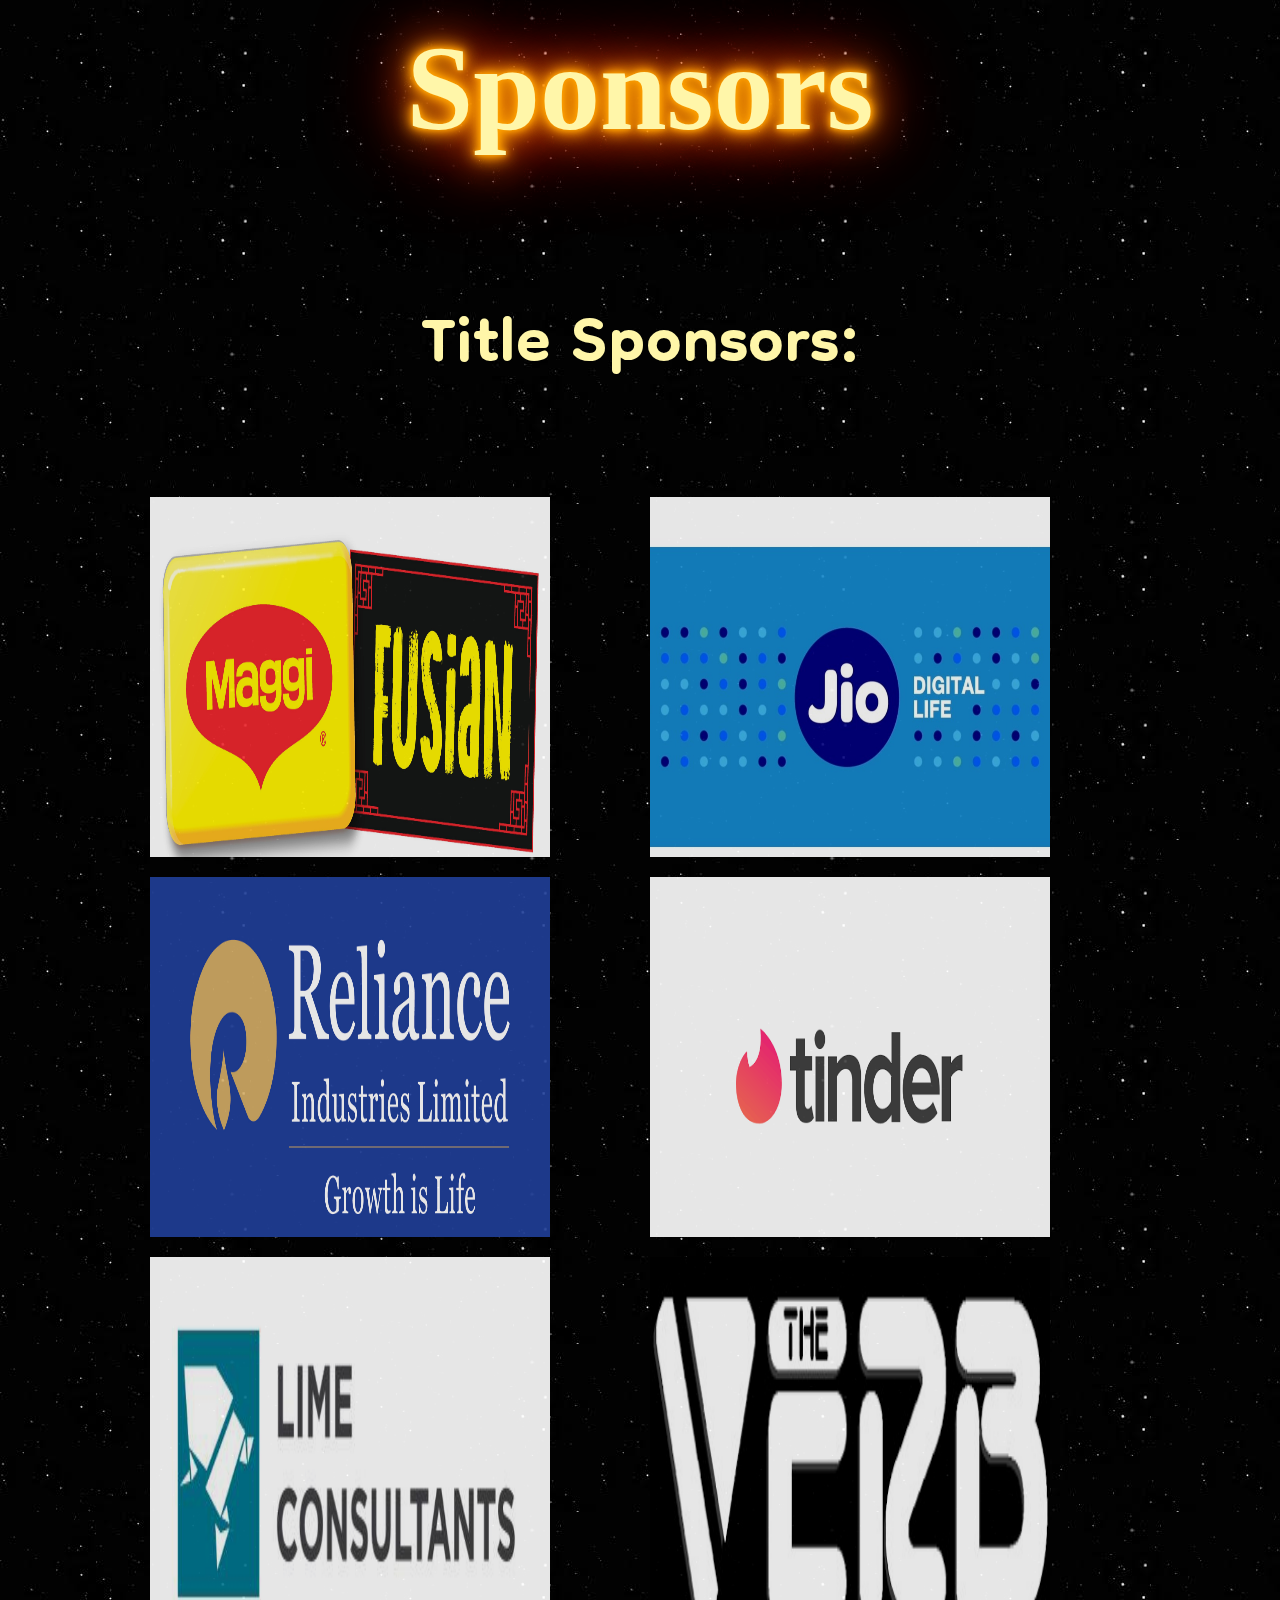
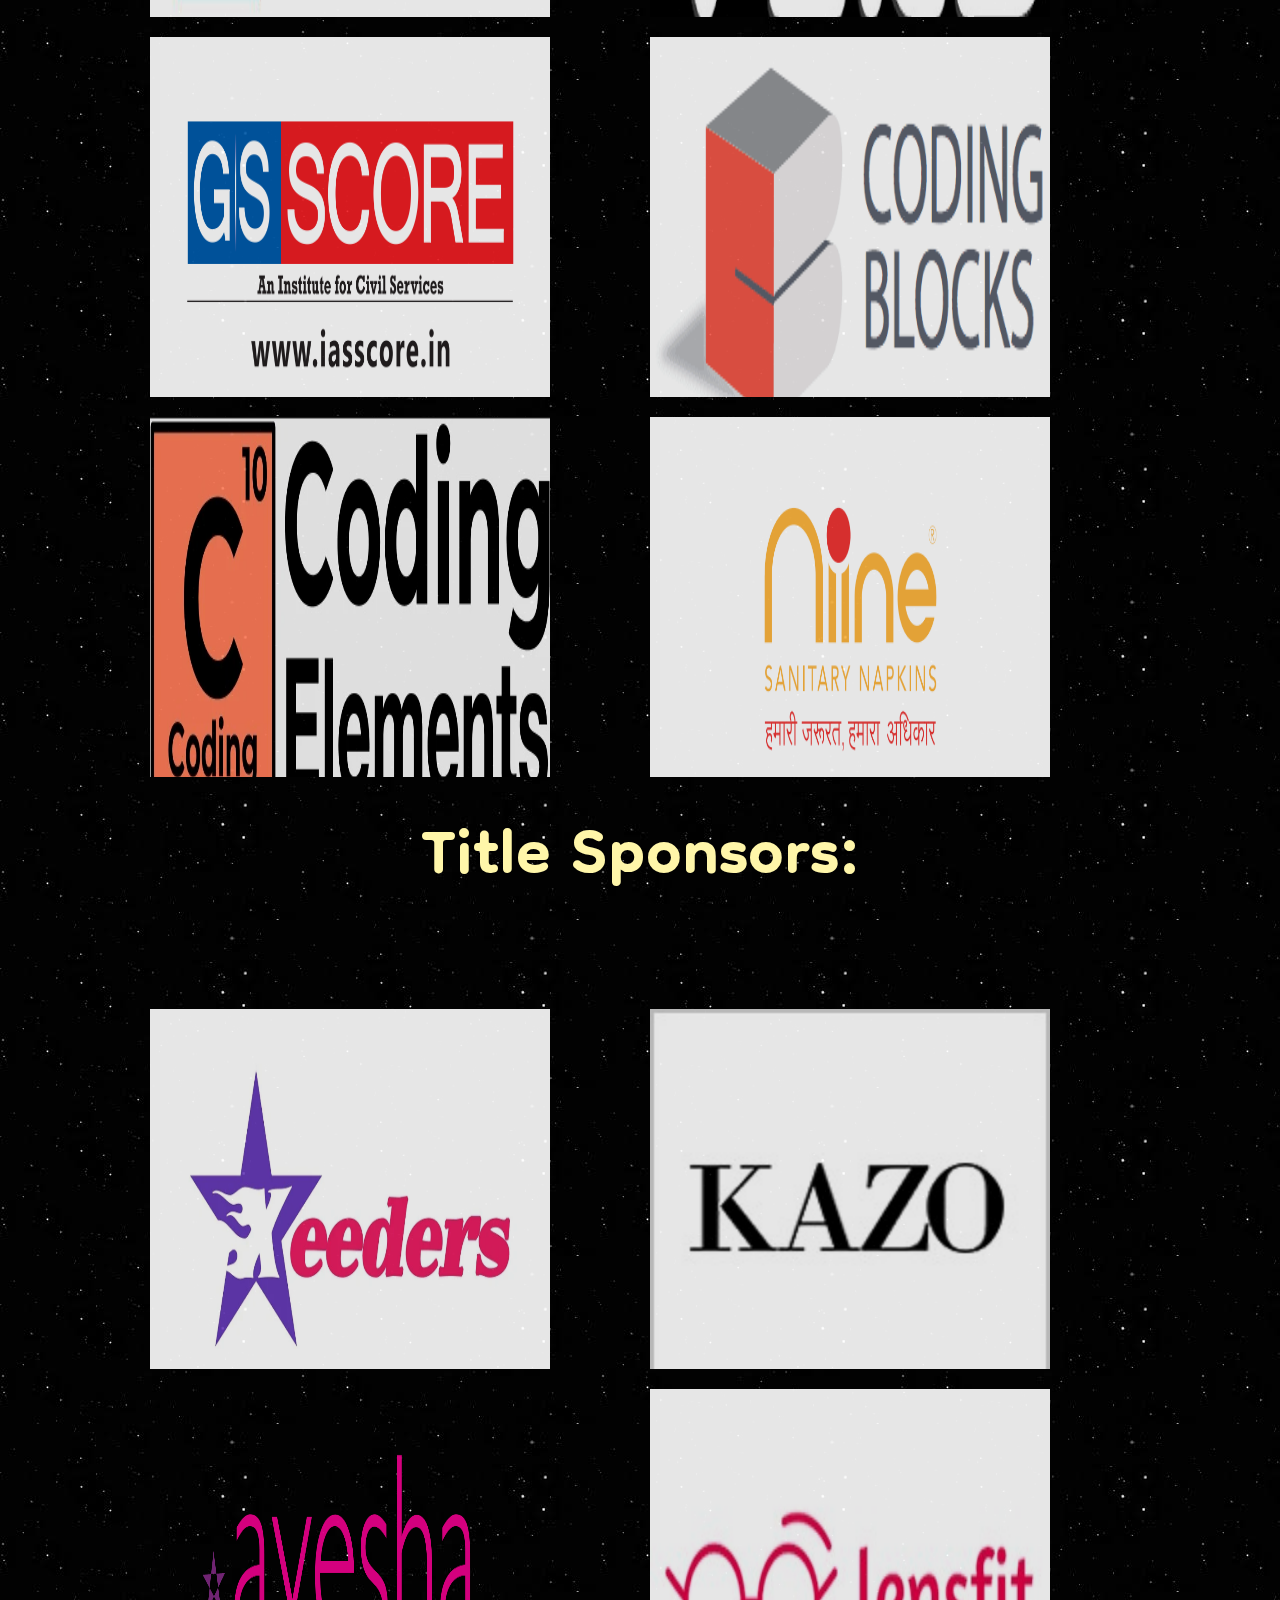
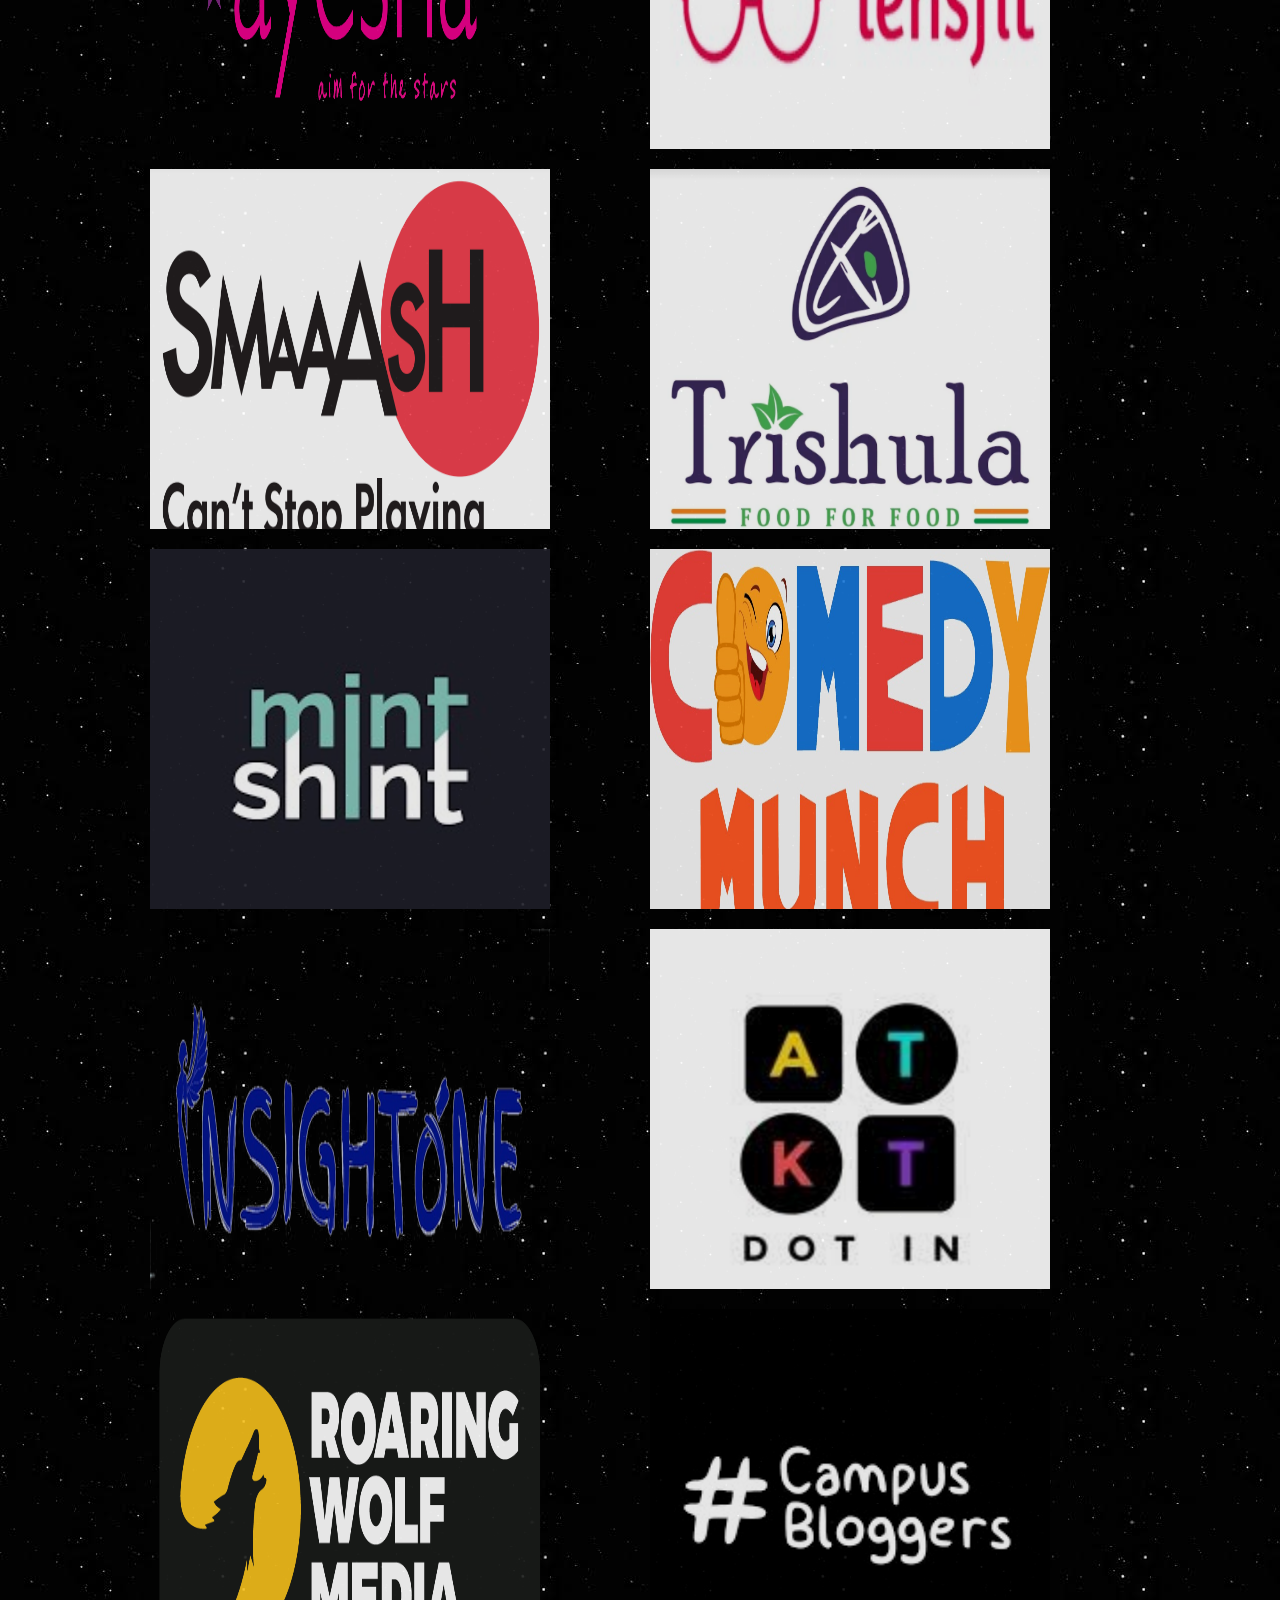
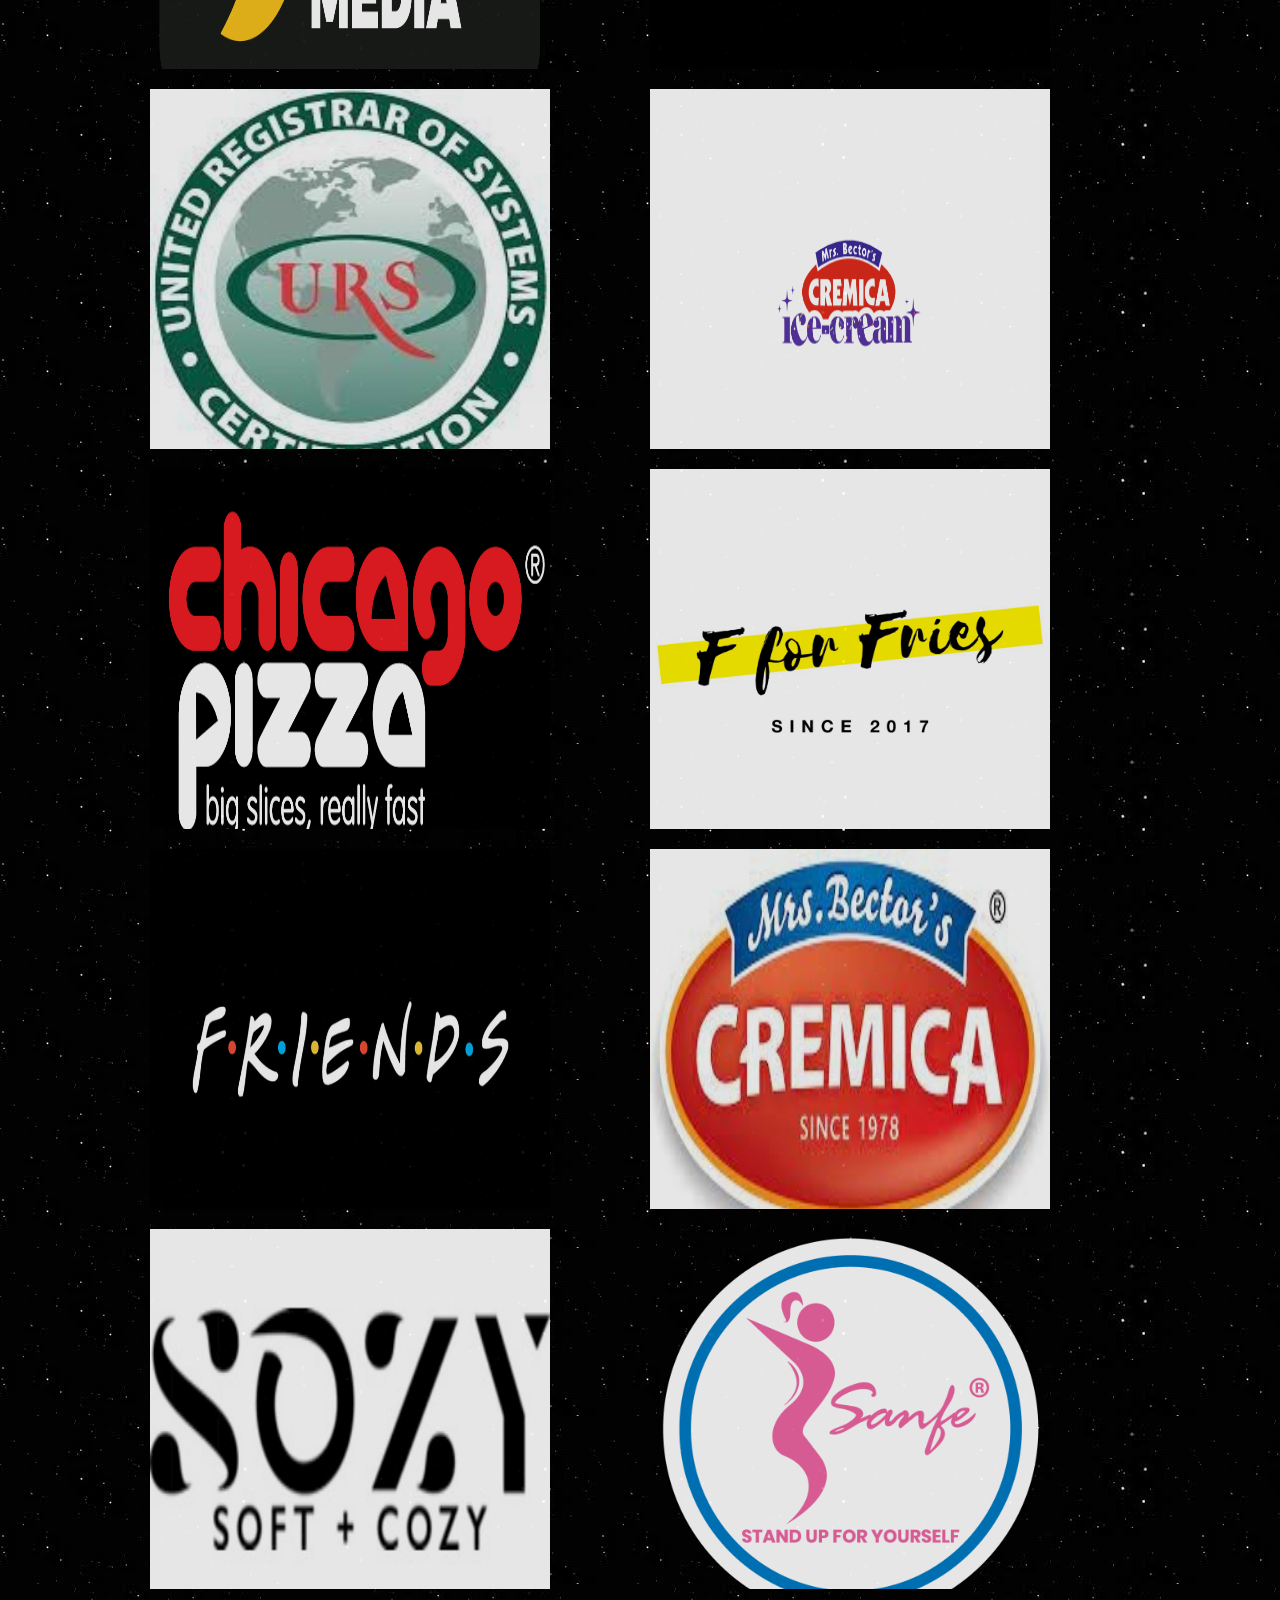
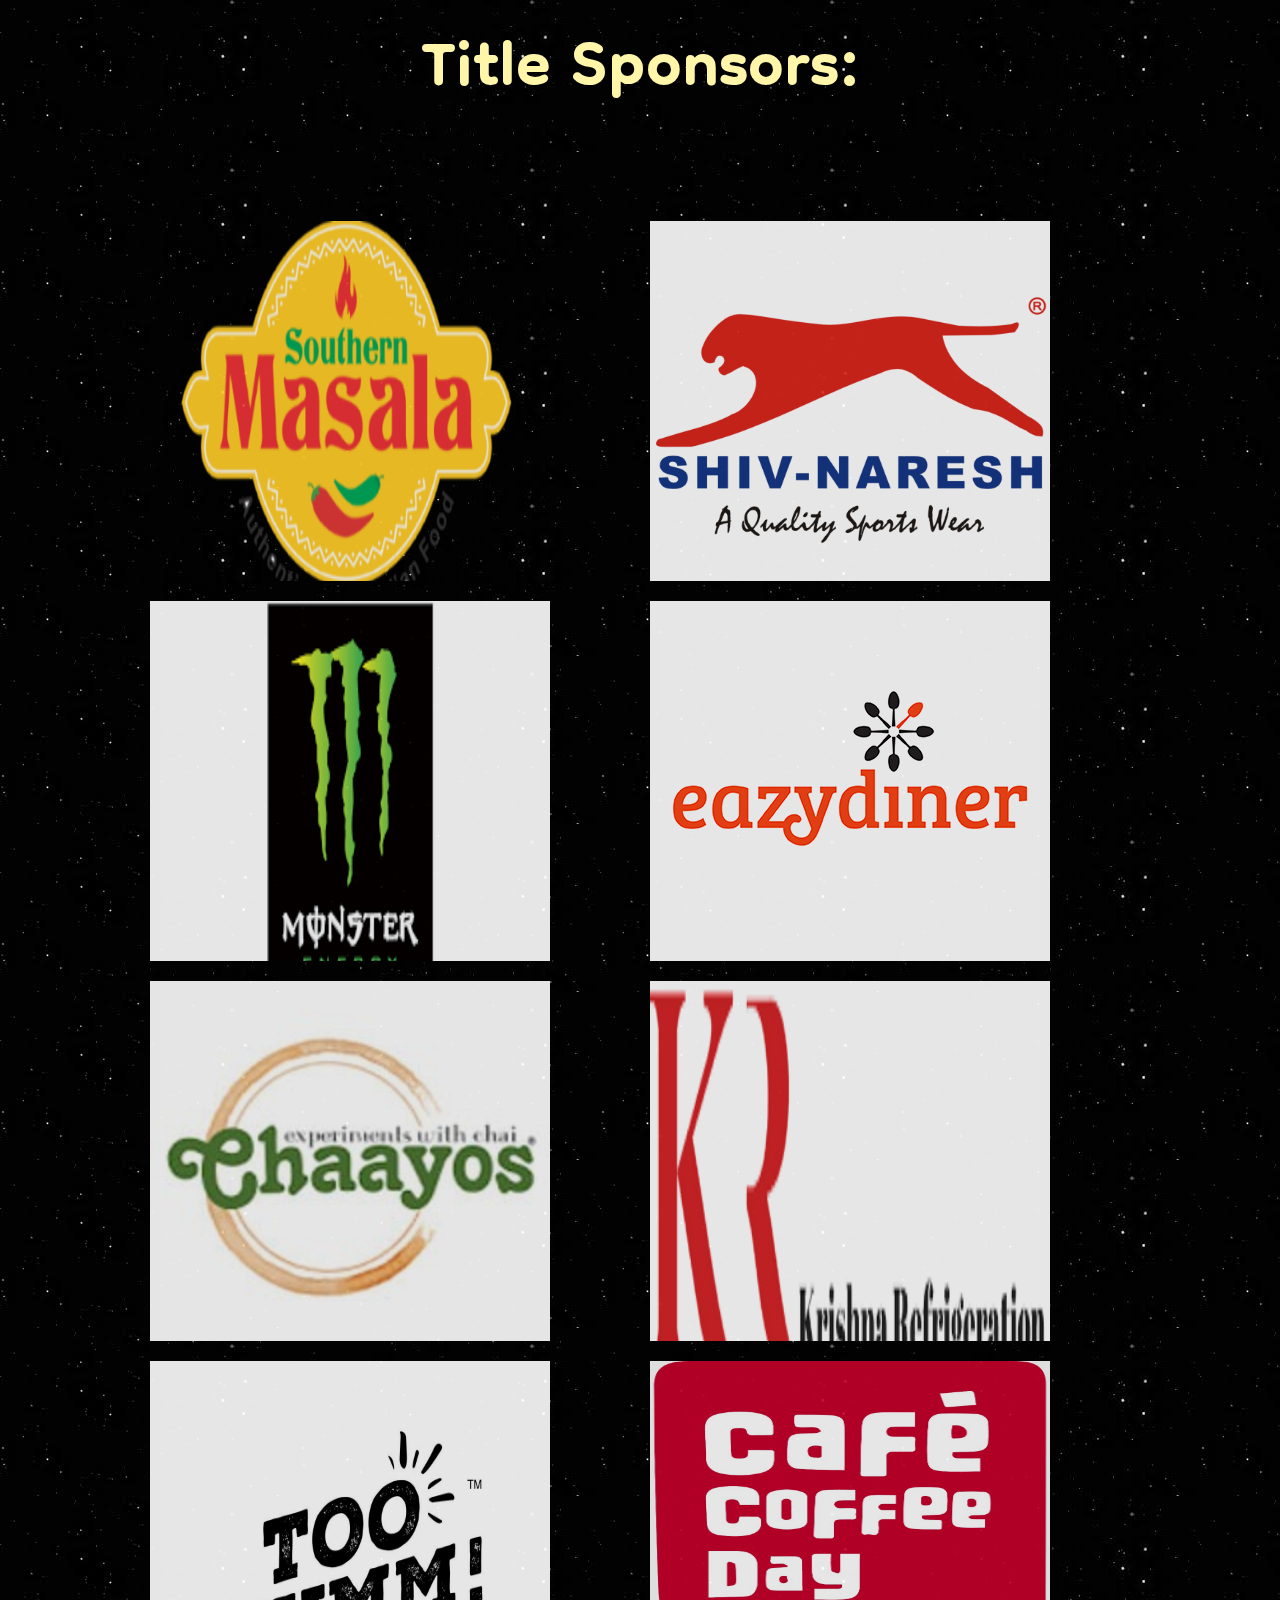
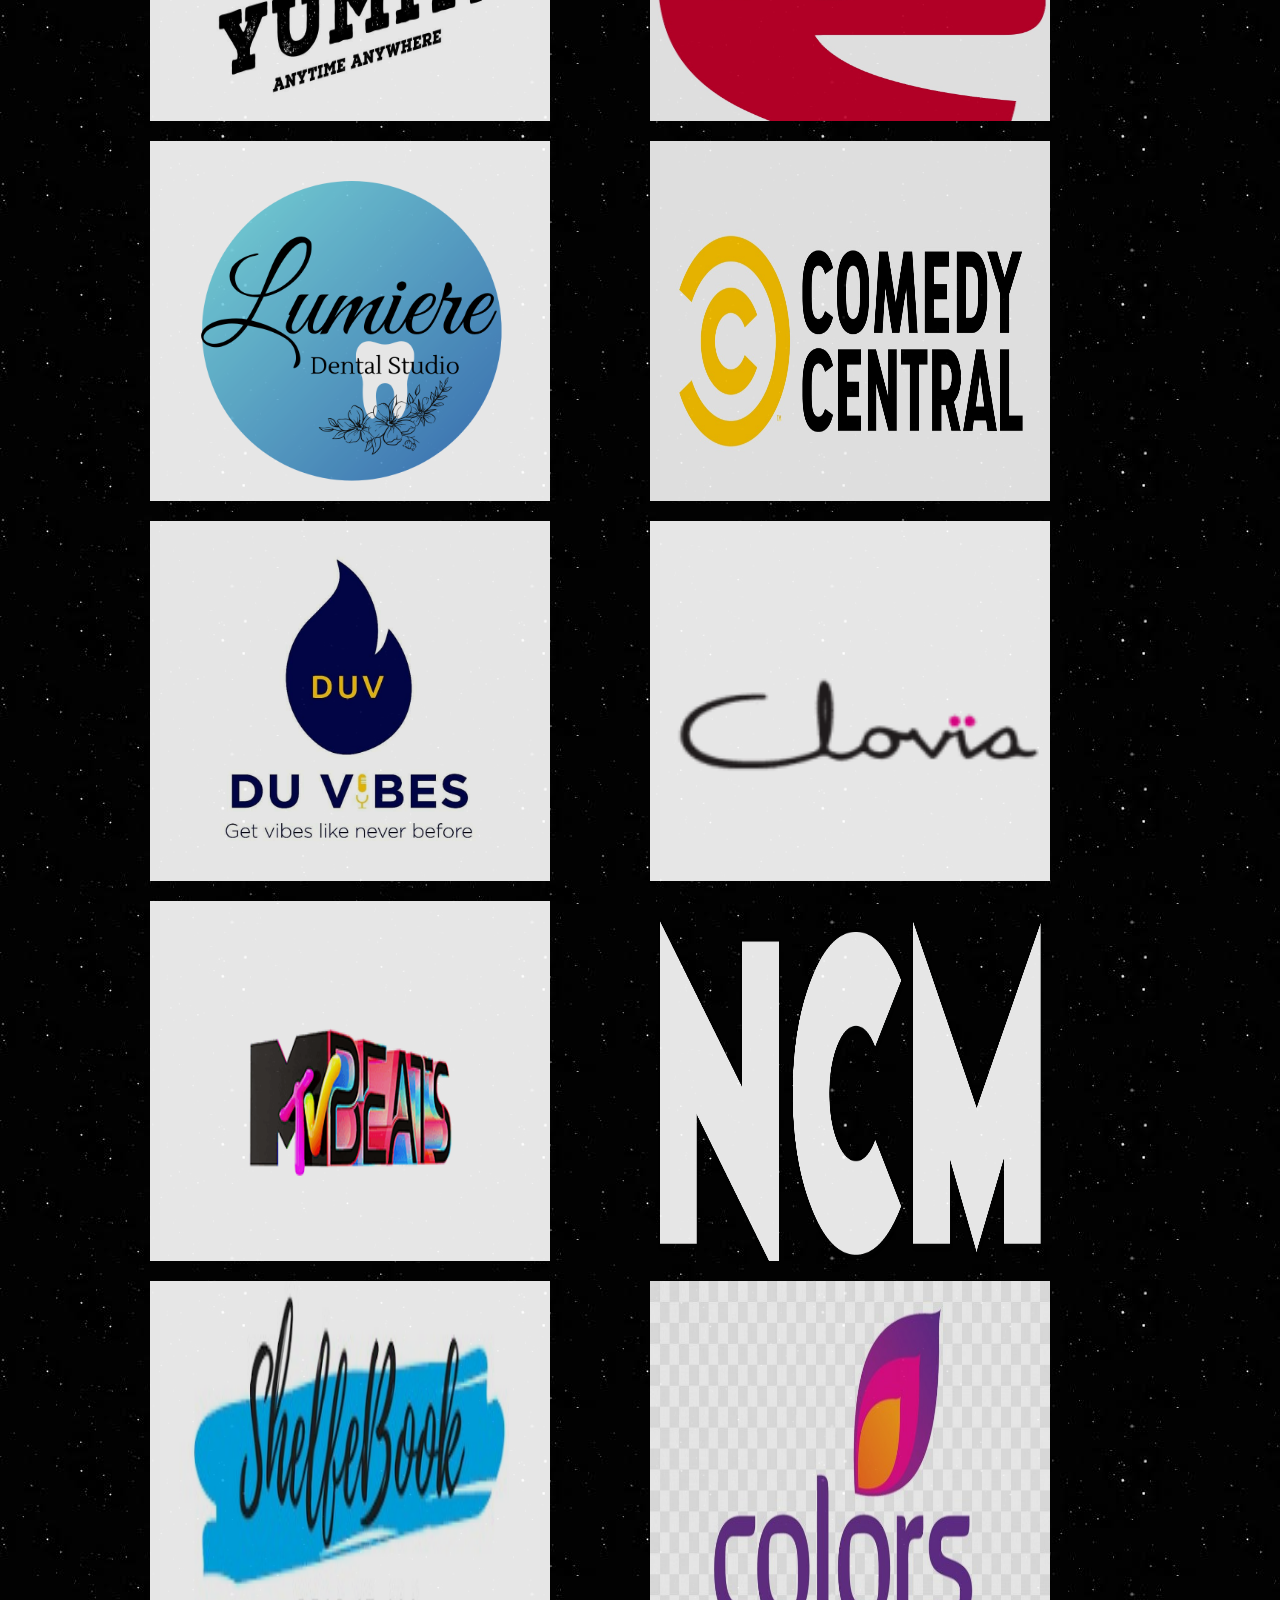
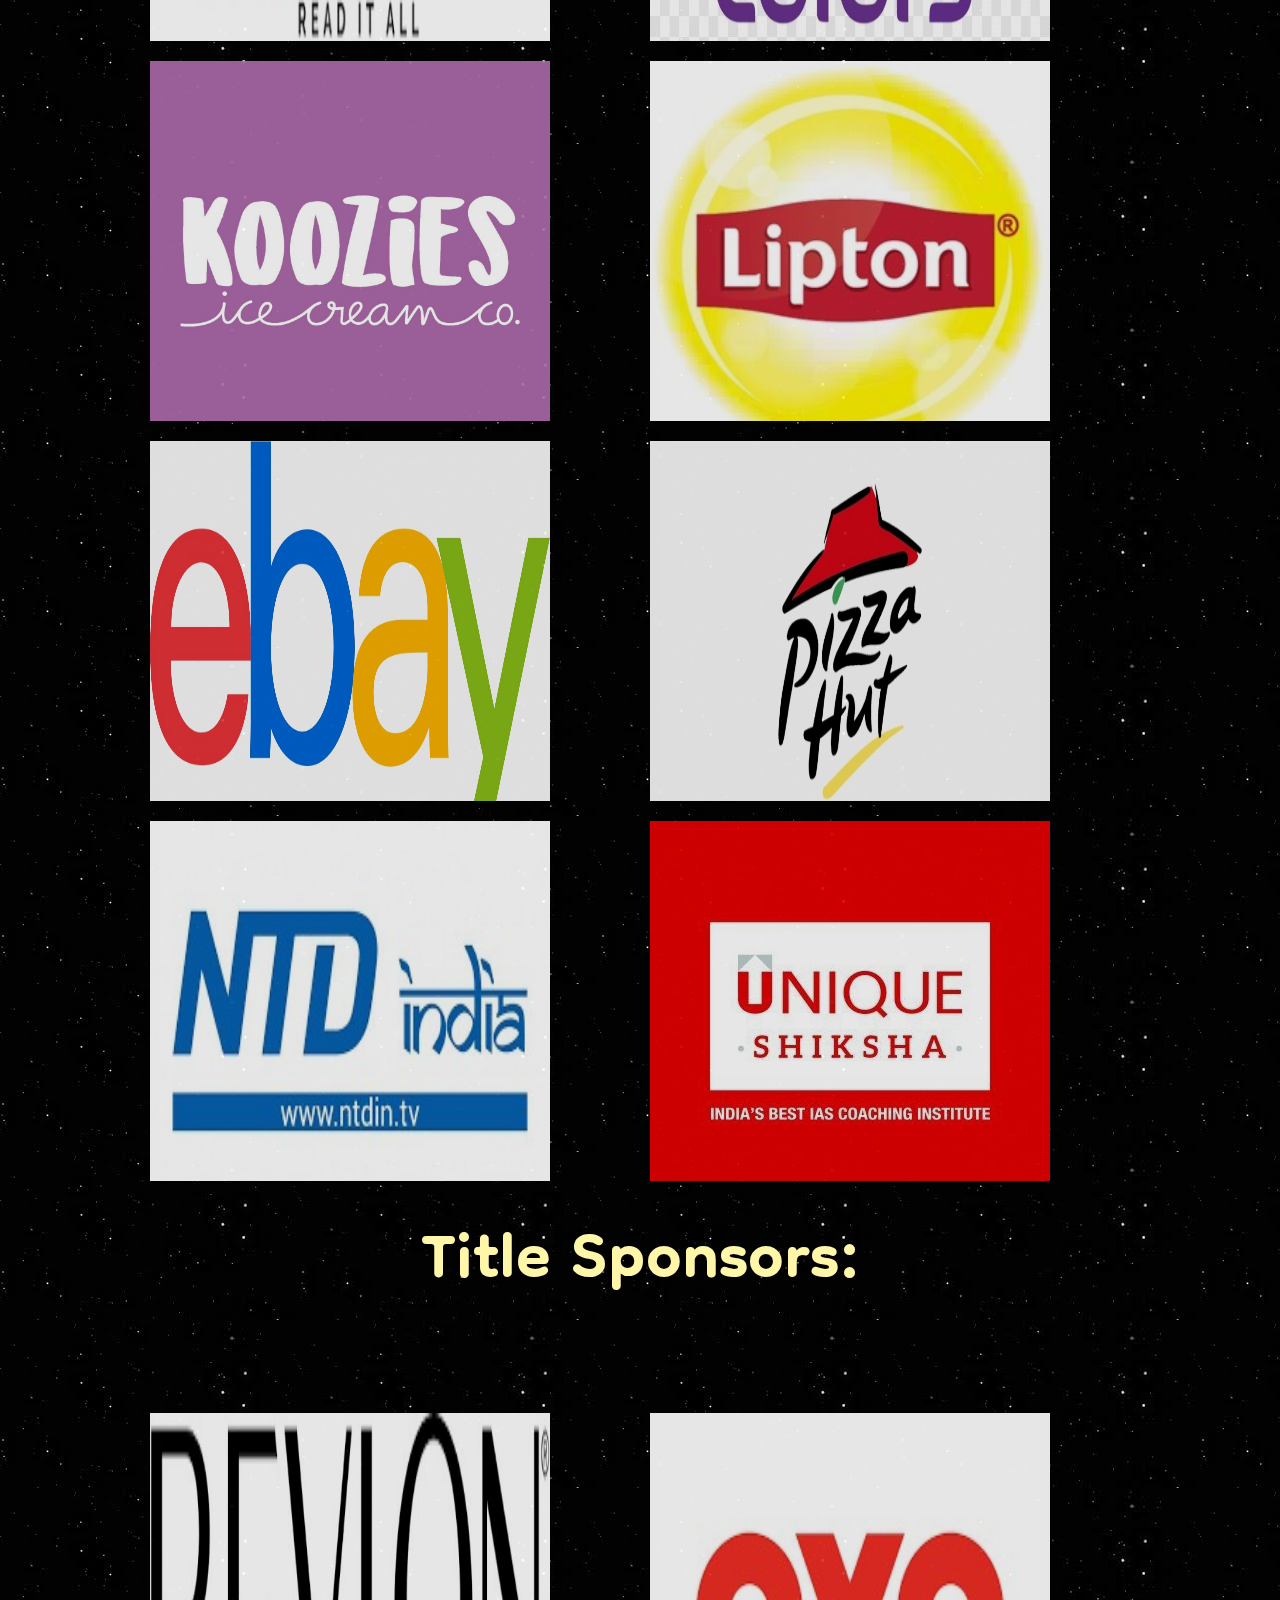
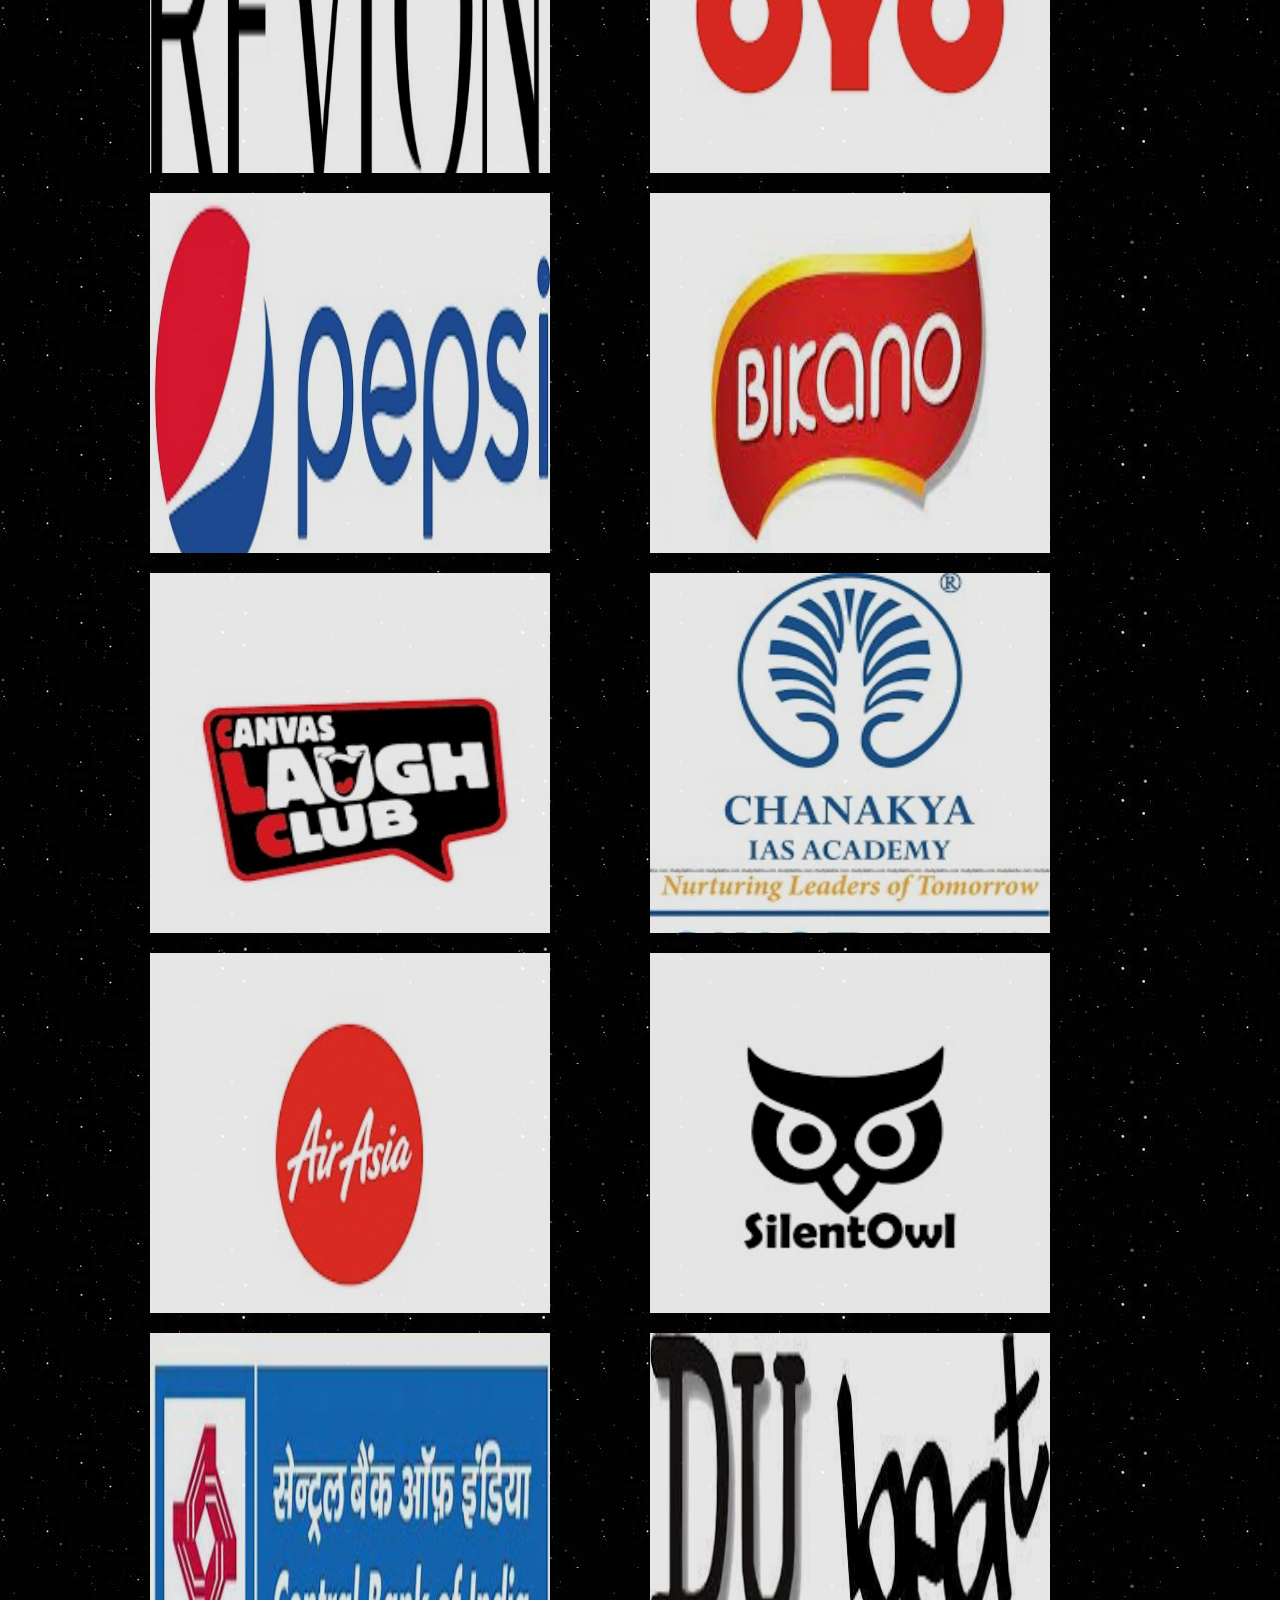
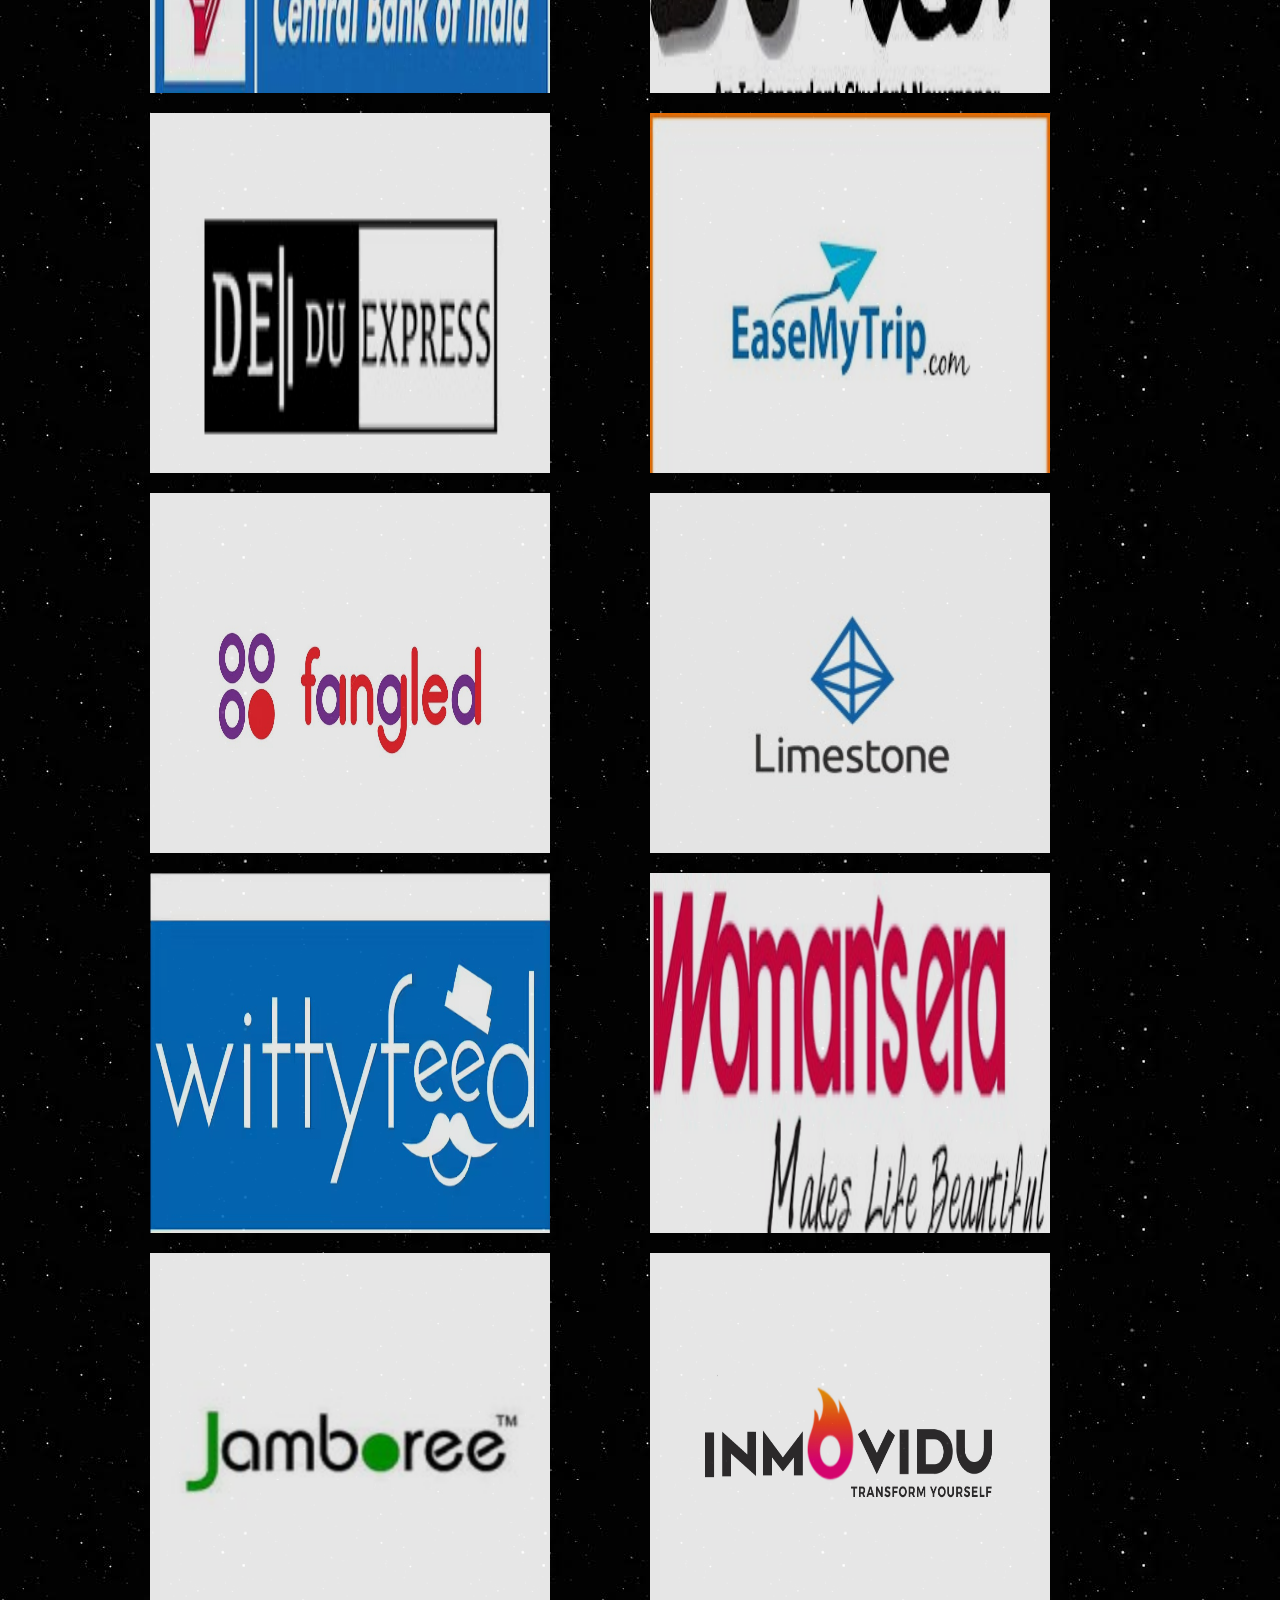
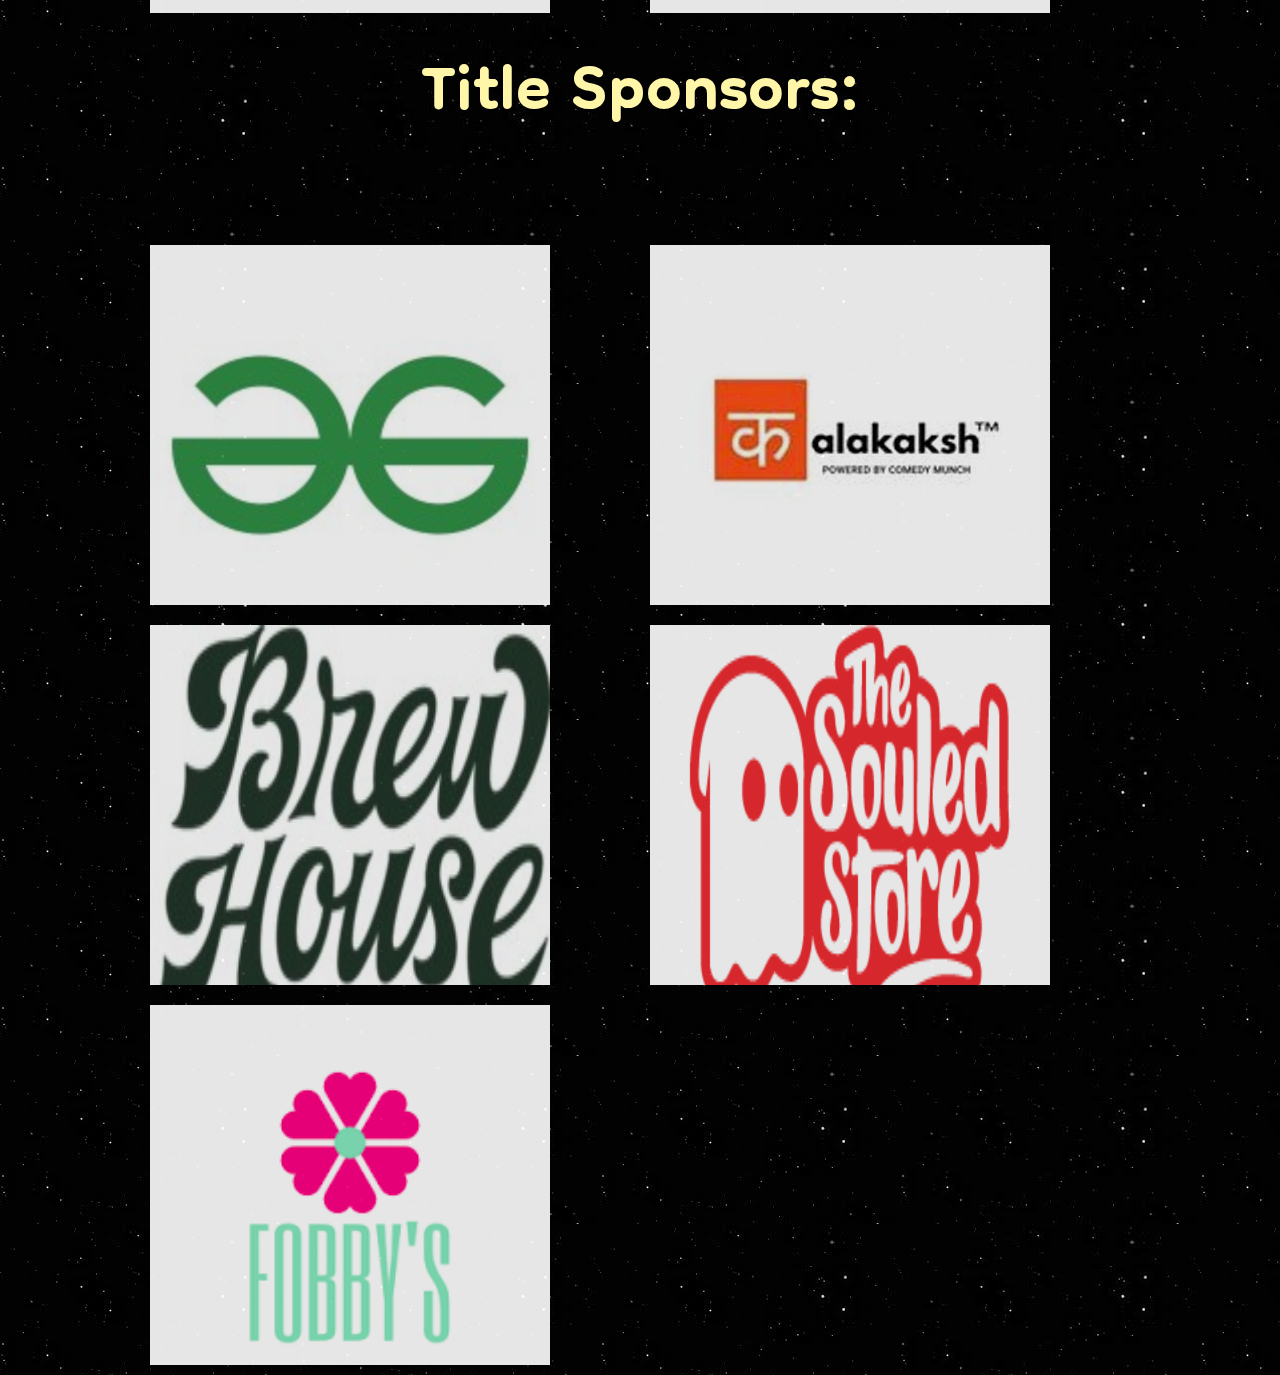
==== commit 7c7399da: "Update index.html" ====
--- a/Sponsors page/index.html
+++ b/Sponsors page/index.html
@@ -14,7 +14,7 @@
 </head>
 <body>
     <div class="text-effect">
-        <span>Sponsors Page</span>
+        <span>Sponsors</span>
     </div> 
     <div class="text-title">
         <h1>Title Sponsors:</h1>
--- a/Sponsors page/styles.css
+++ b/Sponsors page/styles.css
@@ -9,7 +9,17 @@
 	font-size: 1em;
 	font-family: 'Raleway', Arial, sans-serif;
 }
-
+body {
+	animation: slide 60s linear infinite alternate;
+	background-image: url("[data-uri]");
+	background-repeat: repeat;
+  }
+  
+  @keyframes slide {
+	to {
+	  background-position: 0 50%;
+	}
+  }
 img {
     float: center;
     width:  400px;
@@ -17,10 +27,7 @@
 }
 
 @import url('https://fonts.googleapis.com/css?family=Raleway|Sacramento');
-body{
-    background: #222;
-    background-image: repeating-linear-gradient( to bottom, transparent 7px, rgba(0, 0, 0, 0.8) 9px, rgba(0, 0, 0, 0.8) 13px, transparent 13px );
-}
+
 .text-effect{
     color: #fff6a9;
     font-family: 'Sacramento', cursive;
@@ -66,7 +73,10 @@
     text-shadow: 0 0 5px #ffa500, 0 0 15px #ffa500, 0 0 20px #ffa500, 0 0 40px #ffa500, 0 0 60px #ff0000, 0 0 10px #ff8d00, 0 0 98px #ff0000;
     position: relative; */
 }
-
+@media only screen and (max-width: 600px)
+{
+	.text-title{ font-size: x-large;}
+}
 a {
 	outline: none;
 	color: #3498db;
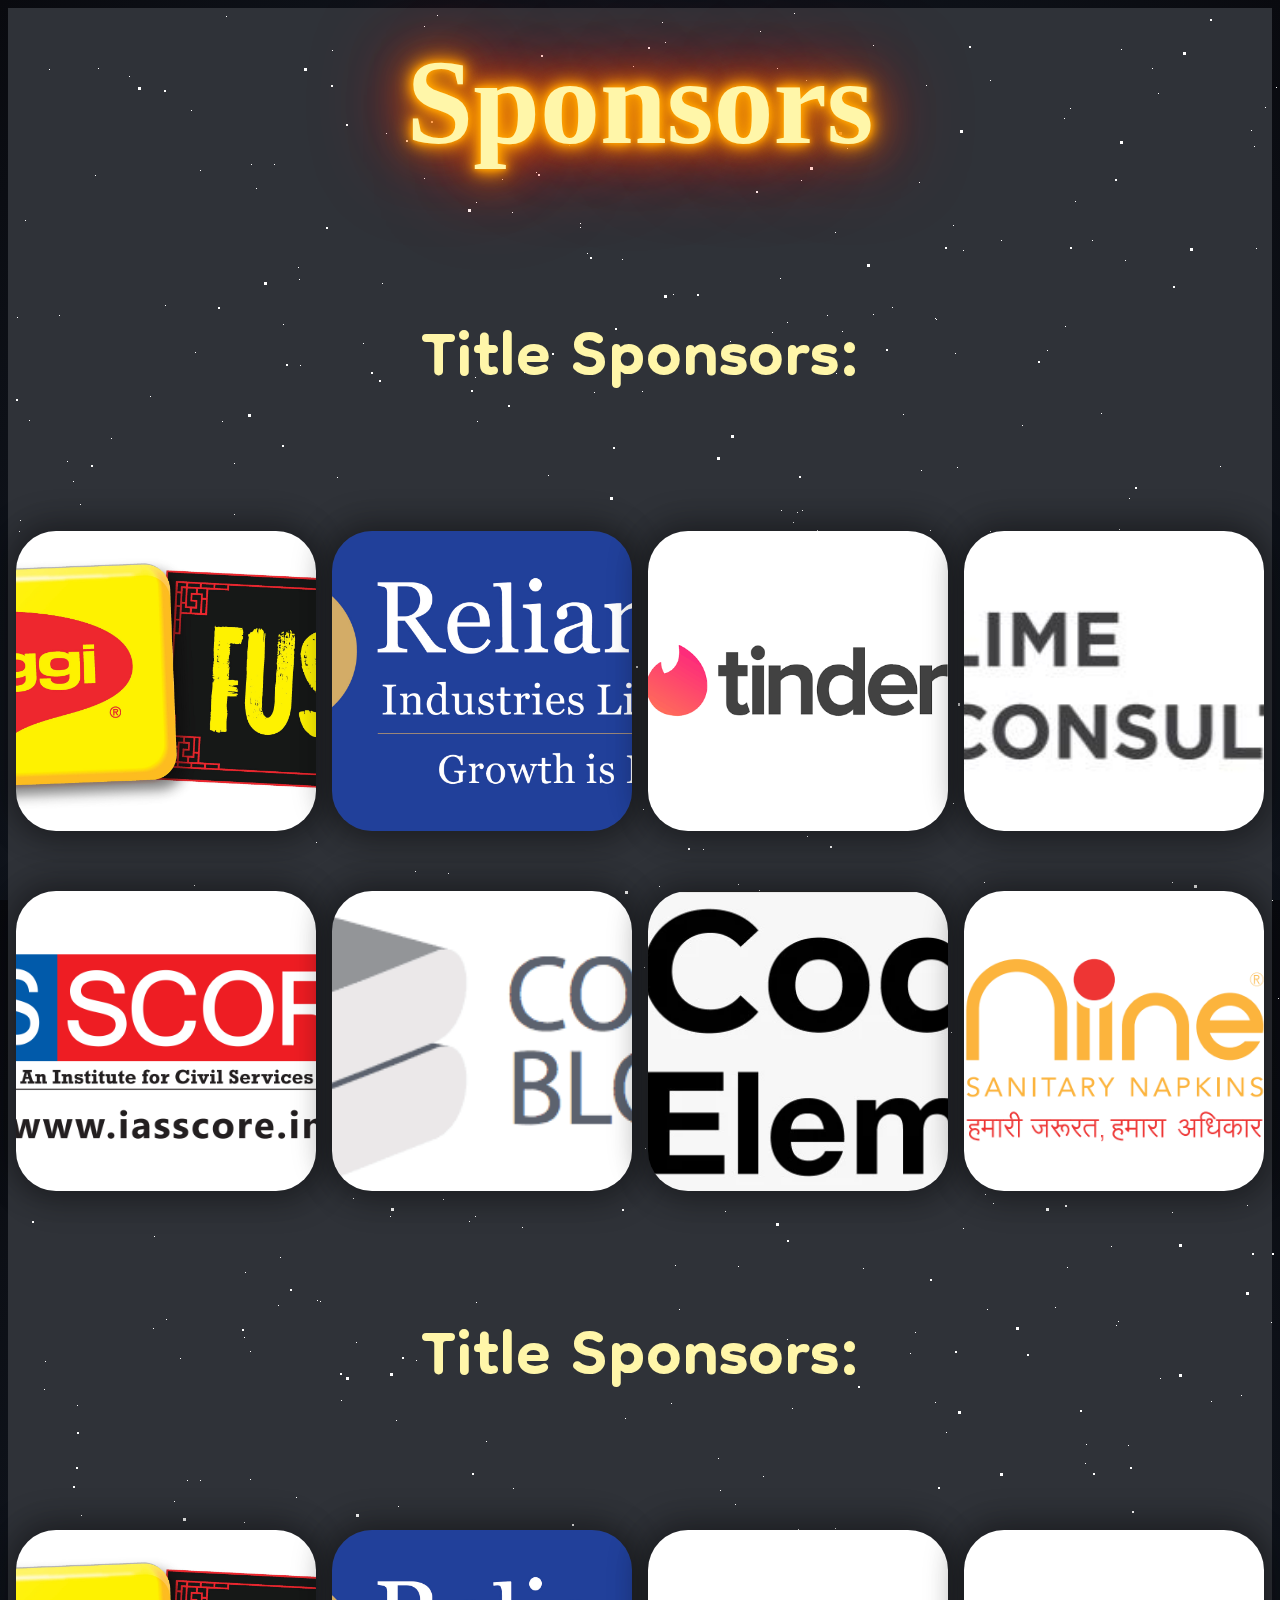
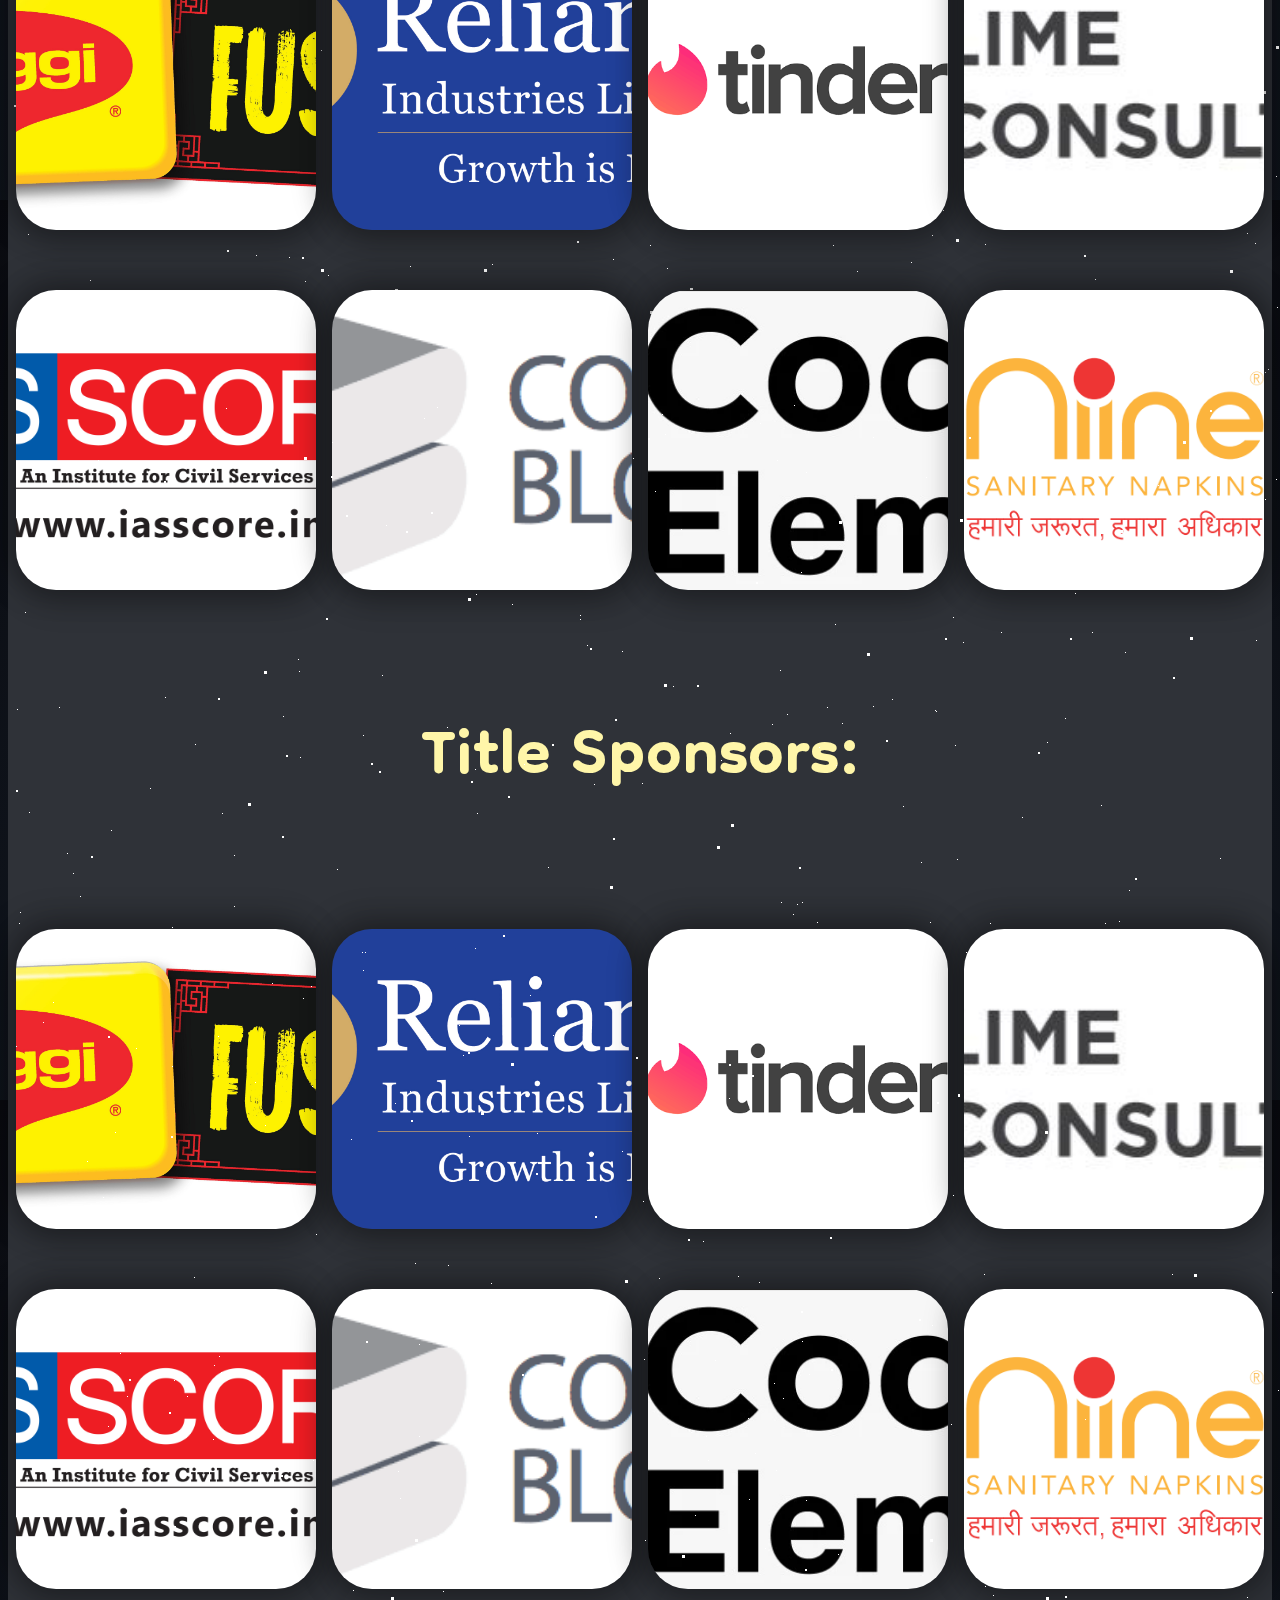
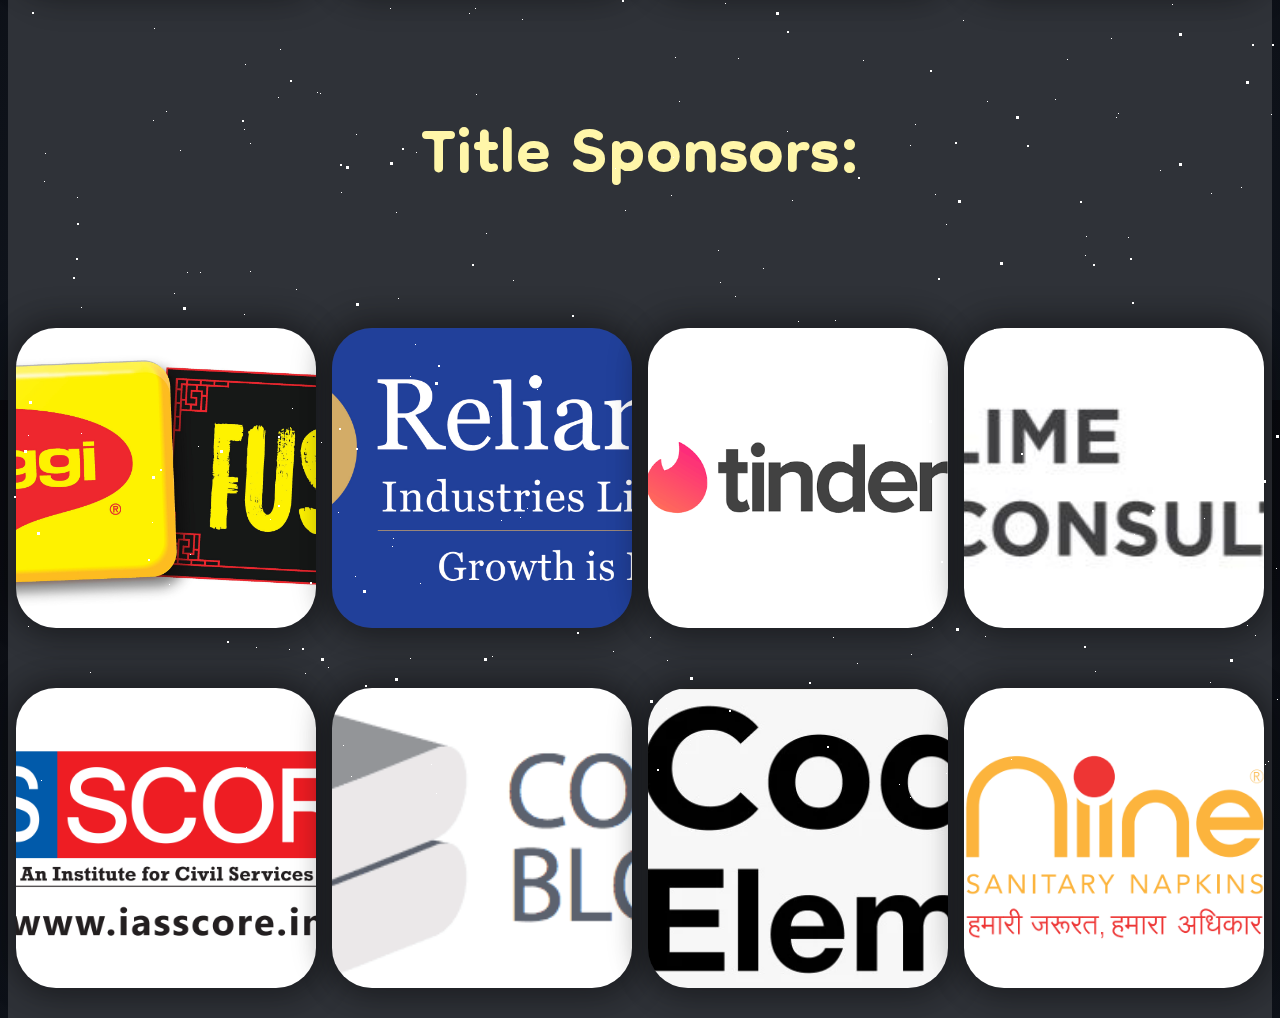
==== commit da9e3381: "Changed the effect" ====
--- a/Sponsors page/index.html
+++ b/Sponsors page/index.html
@@ -13,519 +13,196 @@
 <link href="https://fonts.googleapis.com/css2?family=Dongle:wght@700&display=swap" rel="stylesheet">
 </head>
 <body>
+
+	<section class="wrapper">
+		<div id="stars"></div>
+		<div id="stars2"></div>
+		<div id="stars3"></div>
+
     <div class="text-effect">
         <span>Sponsors</span>
     </div> 
     <div class="text-title">
         <h1>Title Sponsors:</h1>
-    </div> 
-<div class="content">
-				<div class="grid">
-					<figure class="effect-ming">
-						<img src="PHOTOS/TITLE/FUSIAN LOGO-page-001.jpg" alt="img01"/>
-						<figcaption>
-							<a href="#"></a>
-						</figcaption>			
-					</figure>
-					<figure class="effect-ming">
-						<img src="PHOTOS/TITLE/JIO.jpg" alt="img02"/>
-						<figcaption>
-							<a href="#"></a>
-						</figcaption>			
-					</figure>
-					<figure class="effect-ming">
-						<img src="PHOTOS/TITLE/RIL-Growth-Horizontal-bkgd-Colour.jpg" alt="img03"/>
-						<figcaption>
-							<a href="#"></a>
-						</figcaption>			
-					</figure>
-					<figure class="effect-ming">
-						<img src="PHOTOS/TITLE/tinder.png" alt="img04"/>
-						<figcaption>
-							<a href="#"></a>
-						</figcaption>			
-					</figure>
-					<figure class="effect-ming">
-						<img src="PHOTOS/EVENT/IMG-20191218-WA0007.jpg" alt="img05"/>
-						<figcaption>
-							<a href="#"></a>
-						</figcaption>			
-					</figure>
-					<figure class="effect-ming">
-						<img src="PHOTOS/EVENT/WhatsApp Image 2021-11-14 at 12.47.15 PM.jpeg" alt="img06"/>
-						<figcaption>
-							<a href="#"></a>
-						</figcaption>			
-					</figure>		
-					<figure class="effect-ming">
-						<img src="PHOTOS/EDUCATION/1.PNG" alt="img07"/>
-						<figcaption>
-							<a href="#"></a>
-						</figcaption>			
-					</figure>
-					<figure class="effect-ming">
-						<img src="PHOTOS/EDUCATION/2.PNG" alt="img08"/>
-						<figcaption>
-							<a href="#"></a>
-						</figcaption>			
-					</figure>
-					<figure class="effect-ming">
-						<img src="PHOTOS/EDUCATION/3.PNG" alt="img09"/>
-						<figcaption>
-							<a href="#"></a>
-						</figcaption>			
-					</figure>
-					<figure class="effect-ming">
-						<img src="PHOTOS/HYGIENE/nine.PNG" alt="img10"/>
-						<figcaption>
-							<a href="#"></a>
-						</figcaption>			
-					</figure>
-					 
+    </div> 		
+		<div class="cards-list">
+  
+							<div class="card 1">
+							  <div class="card_image"> <img src="PHOTOS/TITLE/FUSIAN LOGO-page-001.jpg" alt="img01" /> </div>
+							  
+							</div>	
+
+							  <div class="card 3">
+								<div class="card_image">	
+									<img src="PHOTOS/TITLE/RIL-Growth-Horizontal-bkgd-Colour.jpg" alt="img03"/></div>
+																  </div>
+
+
+							  <div class="card 4">
+								<div class="card_image">	
+									<img src="PHOTOS/TITLE/tinder.png" alt="img04"/></div>
+									
+							  </div>
+					
+							  <div class="card 5">
+								<div class="card_image">	
+									<img src="PHOTOS/EVENT/IMG-20191218-WA0007.jpg" alt="img05"/></div>
+							  </div>
+						
+									<div class="card 7">
+										<div class="card_image">	
+											<img src="PHOTOS/EDUCATION/1.PNG" alt="img07"/></div>
+									</div>	
+										<div class="card 8">
+											<div class="card_image">	
+												<img src="PHOTOS/EDUCATION/2.PNG" alt="img08"/></div>
+										</div>
+											<div class="card 9">
+												<div class="card_image">	
+													<img src="PHOTOS/EDUCATION/3.PNG" alt="img09"/></div>
+											</div>	
+												<div class="card 10 ">
+													<div class="card_image">	
+														<img src="PHOTOS/HYGIENE/nine.PNG" alt="img10"/></div>
+												</div>	
+		</div>				
 		<div class="text-title">
 			<h1>Title Sponsors:</h1>
 		</div>
-					<figure class="effect-ming">
-						<img src="PHOTOS/TRAVEL/xeender.PNG" alt="img11"/>
-						<figcaption>
-							<a href="#"></a>
-						</figcaption>			
-					</figure>
-					
-					<figure class="effect-ming">
-						<img src="PHOTOS/FASHION/WhatsApp Image 2021-11-14 at 1.03.16 PM.jpeg" alt="img12"/>
-						<figcaption>
-							<a href="#"></a>
-						</figcaption>			
-					</figure>
-					<figure class="effect-ming">
-						<img src="PHOTOS/FASHION/AYESHA LOGO.png" alt="img13"/>
-						<figcaption>
-							<a href="#"></a>
-						</figcaption>			
-					</figure>
-					<figure class="effect-ming">
-						<img src="PHOTOS/VISION/WhatsApp Image 2021-11-14 at 1.04.17 PM.jpeg" alt="img14"/>
-						<figcaption>
-							<a href="#"></a>
-						</figcaption>			
-					</figure>
-					<figure class="effect-ming">
-						<img src="PHOTOS/GAMING/SMAASH.PNG" alt="img16"/>
-						<figcaption>
-							<a href="#"></a>
-						</figcaption>			
-					</figure>
-					<figure class="effect-ming">
-						<img src="PHOTOS/ECOFRIENDLY/TRISHUL.PNG" alt="img17"/>
-						<figcaption>
-							<a href="#"></a>
-						</figcaption>			
-					</figure>
-					<figure class="effect-ming">
-						<img src="PHOTOS/PUBLISHING PARTNER/WhatsApp Image 2021-11-14 at 12.45.16 PM (1).jpeg" alt="img18"/>
-						<figcaption>
-							<a href="#"></a>
-						</figcaption>			
-					</figure>
-					<figure class="effect-ming">
-						<img src="PHOTOS/ENTERTAINMENT/comedy munch.jpg" alt="img19"/>
-						<figcaption>
-							<a href="#"></a>
-						</figcaption>			
-					</figure>
-					<figure class="effect-ming">
-						<img src="PHOTOS/MEDIA/insightone.png" alt="img20"/>
-						<figcaption>
-							<a href="#"></a>
-						</figcaption>			
-					</figure>
-				
-					<figure class="effect-ming">
-						<img src="PHOTOS/MEDIA/WhatsApp Image 2021-11-14 at 12.48.16 PM (1).jpeg" alt="img21"/>
-						<figcaption>
-							<a href="#"></a>
-						</figcaption>			
-					</figure>
-					<figure class="effect-ming">
-						<img src="PHOTOS/DIGITAL OUTREACH/RW.png" alt="img22"/>
-						<figcaption>
-							<a href="#"></a>
-						</figcaption>			
-					</figure>
-					<figure class="effect-ming">
-						<img src="PHOTOS/DIGITAL OUTREACH/WhatsApp Image 2021-11-14 at 12.53.20 PM.jpeg" alt="img23"/>
-						<figcaption>
-							<a href="#"></a>
-						</figcaption>			
-					</figure>
-					<figure class="effect-ming">
-						<img src="PHOTOS/TESTING/WhatsApp Image 2021-11-14 at 12.47.42 PM.jpeg" alt="img24"/>
-						<figcaption>
-							<a href="#"></a>
-						</figcaption>			
-					</figure>
-					<figure class="effect-ming">
-						<img src="PHOTOS/FOOD PATNER/2.PNG" alt="img25"/>
-						<figcaption>
-							<a href="#"></a>
-						</figcaption>			
-					</figure>
-					<figure class="effect-ming">
-						<img src="PHOTOS/FOOD PATNER/Capture.PNG" alt="img26"/>
-						<figcaption>
-							<a href="#"></a>
-						</figcaption>			
-					</figure>
-					<figure class="effect-ming">
-						<img src="PHOTOS/FOOD PATNER/F for fries.jpg" alt="img27"/>
-						<figcaption>
-							<a href="#"></a>
-						</figcaption>			
-					</figure>
-					<figure class="effect-ming">
-						<img src="PHOTOS/FOOD PATNER/intro-1621439640.jpg" alt="img28"/>
-						<figcaption>
-							<a href="#"></a>
-						</figcaption>			
-					</figure>
-					<figure class="effect-ming">
-						<img src="PHOTOS/FOOD PATNER/WhatsApp Image 2021-11-14 at 12.56.07 PM.jpeg" alt="img29"/>
-						<figcaption>
-							<a href="#"></a>
-						</figcaption>			
-					</figure>
-					<figure class="effect-ming">
-						<img src="PHOTOS/HANDLOOM/WhatsApp Image 2021-11-14 at 1.06.29 PM.jpeg" alt="img30"/>
-						<figcaption>
-							<a href="#"></a>
-						</figcaption>			
-					</figure>
-					<figure class="effect-ming">
-						<img src="sanfe-logo.png" alt="img31"/>
-						<figcaption>
-							<a href="#"></a>
-						</figcaption>			
-					</figure>
+		<div class="cards-list">
+  
+			<div class="card 1">
+			  <div class="card_image"> <img src="PHOTOS/TITLE/FUSIAN LOGO-page-001.jpg" alt="img01" /> </div>
+			  
+			</div>	
+
+			  <div class="card 3">
+				<div class="card_image">	
+					<img src="PHOTOS/TITLE/RIL-Growth-Horizontal-bkgd-Colour.jpg" alt="img03"/></div>
+												  </div>
+
+
+			  <div class="card 4">
+				<div class="card_image">	
+					<img src="PHOTOS/TITLE/tinder.png" alt="img04"/></div>
+					
+			  </div>
+	
+			  <div class="card 5">
+				<div class="card_image">	
+					<img src="PHOTOS/EVENT/IMG-20191218-WA0007.jpg" alt="img05"/></div>
+			  </div>
+		
+					<div class="card 7">
+						<div class="card_image">	
+							<img src="PHOTOS/EDUCATION/1.PNG" alt="img07"/></div>
+					</div>	
+						<div class="card 8">
+							<div class="card_image">	
+								<img src="PHOTOS/EDUCATION/2.PNG" alt="img08"/></div>
+						</div>
+							<div class="card 9">
+								<div class="card_image">	
+									<img src="PHOTOS/EDUCATION/3.PNG" alt="img09"/></div>
+							</div>	
+								<div class="card 10 ">
+									<div class="card_image">	
+										<img src="PHOTOS/HYGIENE/nine.PNG" alt="img10"/></div>
+								</div>	
+</div>	
+
+		
 					<div class="text-title">
 						<h1>Title Sponsors:</h1>
-					</div>			
-							<figure class="effect-ming">
-						<img src="southern_masala_final_logo_bgbg_rwyqsf_olqhia.png" alt="img32"/>
-						<figcaption>
-							<a href="#"></a>
-						</figcaption>			
-					</figure>
-					<figure class="effect-ming">
-						<img src="64879760_1057502297779326_5142166448587669504_n.png" alt="img33"/>
-						<figcaption>
-							<a href="#"></a>
-						</figcaption>			
-					</figure>
-					<figure class="effect-ming">
-						<img src="download.png" alt="img34"/>
-						<figcaption>
-							<a href="#"></a>
-						</figcaption>			
-					</figure>
-					<figure class="effect-ming">
-						<img src="eazydiner.png" alt="img35"/>
-						<figcaption>
-							<a href="#"></a>
-						</figcaption>			
-					</figure>
-					<figure class="effect-ming">
-						<img src="WhatsApp Image 2021-11-14 at 1.02.07 PM.jpeg" alt="img36"/>
-						<figcaption>
-							<a href="#"></a>
-						</figcaption>			
-					</figure>
-					<figure class="effect-ming">
-						<img src="images.png" alt="img37"/>
-						<figcaption>
-							<a href="#"></a>
-						</figcaption>			
-					</figure>
-					<figure class="effect-ming">
-						<img src="jpg.jpg" alt="img38"/>
-						<figcaption>
-							<a href="#"></a>
-						</figcaption>			
-					</figure>
-					<figure class="effect-ming">
-						<img src="WhatsApp Image 2021-11-14 at 1.02.41 PM.jpeg" alt="img39"/>
-						<figcaption>
-							<a href="#"></a>
-						</figcaption>			
-					</figure>
-					<figure class="effect-ming">
-						<img src="84308057_601451450503242_7714974036948527399_n.png" alt="img40"/>
-						<figcaption>
-							<a href="#"></a>
-						</figcaption>			
-					</figure>
-					<figure class="effect-ming">
-						<img src="WhatsApp Image 2021-11-14 at 1.03.22 PM.jpeg" alt="img41"/>
-						<figcaption>
-							<a href="#"></a>
-						</figcaption>			
-					</figure>
-					<figure class="effect-ming">
-						<img src="107086745_1711882082299884_59447407134332543_n.jpg" alt="img42"/>
-						<figcaption>
-							<a href="#"></a>
-						</figcaption>			
-					</figure>
-					<figure class="effect-ming">
-						<img src="k0jlerg9gein3jcu5owg.png" alt="img43"/>
-						<figcaption>
-							<a href="#"></a>
-						</figcaption>			
-					</figure>
-					<figure class="effect-ming">
-						<img src="MTVBeats.png" alt="img44"/>
-						<figcaption>
-							<a href="#"></a>
-						</figcaption>			
-					</figure>
-					<figure class="effect-ming">
-						<img src="NCMprofile.png" alt="img45"/>
-						<figcaption>
-							<a href="#"></a>
-						</figcaption>			
-					</figure>
-					<figure class="effect-ming">
-						<img src="WhatsApp Image 2021-11-14 at 1.09.04 PM.jpeg" alt="img46"/>
-						<figcaption>
-							<a href="#"></a>
-						</figcaption>			
-					</figure>
-					<figure class="effect-ming">
-						<img src="WhatsApp Image 2021-11-14 at 1.09.17 PM.jpeg" alt="img47"/>
-						<figcaption>
-							<a href="#"></a>
-						</figcaption>			
-					</figure>
-					<figure class="effect-ming">
-						<img src="247676781_2991432294444468_1379455910962842901_n.jpg" alt="img48"/>
-						<figcaption>
-							<a href="#"></a>
-						</figcaption>			
-					</figure>
-					<figure class="effect-ming">
-						<img src="WhatsApp Image 2021-11-14 at 1.09.43 PM.jpeg" alt="img49"/>
-						<figcaption>
-							<a href="#"></a>
-						</figcaption>			
-					</figure>
-					<figure class="effect-ming">
-						<img src="WhatsApp Image 2021-11-14 at 1.10.11 PM.jpeg" alt="img50"/>
-						<figcaption>
-							<a href="#"></a>
-						</figcaption>			
-					</figure>
-					<figure class="effect-ming">
-						<img src="WhatsApp Image 2021-11-14 at 1.10.29 PM.jpeg" alt="img51"/>
-						<figcaption>
-							<a href="#"></a>
-						</figcaption>			
-					</figure>
-					<!-- <figure class="effect-ming">
-						<img src="WhatsApp Image 2021-11-14 at 1.11.06 PM (1).jpeg" alt="img52"/>
-						<figcaption>
-							<a href="#"></a>
-						</figcaption>			
-					</figure> -->
-					<figure class="effect-ming">
-						<img src="WhatsApp Image 2021-11-14 at 1.11.24 PM.jpeg" alt="img53"/>
-						<figcaption>
-							<a href="#"></a>
-						</figcaption>			
-					</figure>
-					
-					<figure class="effect-ming">
-						<img src="WhatsApp Image 2021-11-14 at 1.11.49 PM.jpeg" alt="img54"/>
-						<figcaption>
-							<a href="#"></a>
-						</figcaption>			
-					</figure>
+					</div>	
+					<div class="cards-list">
+  
+						<div class="card 1">
+						  <div class="card_image"> <img src="PHOTOS/TITLE/FUSIAN LOGO-page-001.jpg" alt="img01" /> </div>
+						  
+						</div>	
+
+						  <div class="card 3">
+							<div class="card_image">	
+								<img src="PHOTOS/TITLE/RIL-Growth-Horizontal-bkgd-Colour.jpg" alt="img03"/></div>
+															  </div>
+
+
+						  <div class="card 4">
+							<div class="card_image">	
+								<img src="PHOTOS/TITLE/tinder.png" alt="img04"/></div>
+								
+						  </div>
+				
+						  <div class="card 5">
+							<div class="card_image">	
+								<img src="PHOTOS/EVENT/IMG-20191218-WA0007.jpg" alt="img05"/></div>
+						  </div>
+					
+								<div class="card 7">
+									<div class="card_image">	
+										<img src="PHOTOS/EDUCATION/1.PNG" alt="img07"/></div>
+								</div>	
+									<div class="card 8">
+										<div class="card_image">	
+											<img src="PHOTOS/EDUCATION/2.PNG" alt="img08"/></div>
+									</div>
+										<div class="card 9">
+											<div class="card_image">	
+												<img src="PHOTOS/EDUCATION/3.PNG" alt="img09"/></div>
+										</div>	
+											<div class="card 10 ">
+												<div class="card_image">	
+													<img src="PHOTOS/HYGIENE/nine.PNG" alt="img10"/></div>
+											</div>	
+	</div>						
+							
 					<div class="text-title">
 						<h1>Title Sponsors:</h1>
 					</div>
-					<figure class="effect-ming">
-						<img src="WhatsApp Image 2021-11-14 at 1.12.09 PM.jpeg" alt="img55"/>
-						<figcaption>
-							<a href="#"></a>
-						</figcaption>			
-					</figure>
-					<figure class="effect-ming">
-						<img src="WhatsApp Image 2021-11-14 at 1.12.20 PM.jpeg" alt="img56"/>
-						<figcaption>
-							<a href="#"></a>
-						</figcaption>			
-					</figure>
-					<figure class="effect-ming">
-						<img src="WhatsApp Image 2021-11-14 at 1.12.33 PM.jpeg" alt="img57"/>
-						<figcaption>
-							<a href="#"></a>
-						</figcaption>			
-					</figure>
-					<figure class="effect-ming">
-						<img src="WhatsApp Image 2021-11-14 at 1.12.39 PM.jpeg" alt="img58"/>
-						<figcaption>
-							<a href="#"></a>
-						</figcaption>			
-					</figure>
-					<figure class="effect-ming">
-						<img src="WhatsApp Image 2021-11-14 at 1.13.02 PM.jpeg" alt="img59"/>
-						<figcaption>
-							<a href="#"></a>
-						</figcaption>			
-					</figure>
-					<figure class="effect-ming">
-						<img src="WhatsApp Image 2021-11-14 at 1.13.36 PM.jpeg" alt="img60"/>
-						<figcaption>
-							<a href="#"></a>
-						</figcaption>			
-					</figure>
-					<figure class="effect-ming">
-						<img src="WhatsApp Image 2021-11-14 at 1.14.03 PM.jpeg" alt="img61"/>
-						<figcaption>
-							<a href="#"></a>
-						</figcaption>			
-					</figure>
-					<figure class="effect-ming">
-						<img src="WhatsApp Image 2021-11-14 at 1.14.47 PM.jpeg" alt="img62"/>
-						<figcaption>
-							<a href="#"></a>
-						</figcaption>			
-					</figure>
-					<figure class="effect-ming">
-						<img src="OIP (1).jpg" alt="img63"/>
-						<figcaption>
-							<a href="#"></a>
-						</figcaption>			
-					</figure>
-					<figure class="effect-ming">
-						<img src="WhatsApp Image 2021-11-14 at 1.15.19 PM.jpeg" alt="img64"/>
-						<figcaption>
-							<a href="#"></a>
-						</figcaption>			
-					</figure>
-					<figure class="effect-ming">
-						<img src="WhatsApp Image 2021-11-14 at 1.15.32 PM.jpeg" alt="img65"/>
-						<figcaption>
-							<a href="#"></a>
-						</figcaption>			
-					</figure>
-					<figure class="effect-ming">
-						<img src="WhatsApp Image 2021-11-14 at 1.16.21 PM.jpeg" alt="img66"/>
-						<figcaption>
-							<a href="#"></a>
-						</figcaption>			
-					</figure>
-					<figure class="effect-ming">
-						<img src="WhatsApp Image 2021-11-14 at 1.17.43 PM.jpeg" alt="img67"/>
-						<figcaption>
-							<a href="#"></a>
-						</figcaption>			
-					</figure>
-					<!-- <figure class="effect-ming">
-						<img src="WhatsApp Image 2021-11-14 at 1.23.59 PM.jpeg" alt="img68"/>
-						<figcaption>
-							<a href="#"></a>
-						</figcaption>			
-					</figure> -->
-					<figure class="effect-ming">
-						<img src="WhatsApp Image 2021-11-14 at 1.49.40 PM.jpeg" alt="img69"/>
-						<figcaption>
-							<a href="#"></a>
-						</figcaption>			
-					</figure>
-					<figure class="effect-ming">
-						<img src="WhatsApp Image 2021-11-14 at 1.52.03 PM.jpeg" alt="img70"/>
-						<figcaption>
-							<a href="#"></a>
-						</figcaption>			
-					</figure>
-					<figure class="effect-ming">
-						<img src="WhatsApp Image 2021-11-14 at 1.52.43 PM.jpeg" alt="img71"/>
-						<figcaption>
-							<a href="#"></a>
-						</figcaption>			
-					</figure>
-					<figure class="effect-ming">
-						<img src="1519931040202.jpg" alt="img72"/>
-						<figcaption>
-							<a href="#"></a>
-						</figcaption>			
-					</figure>
-					<!-- <figure class="effect-ming">
-						<img src="WhatsApp Image 2021-11-14 at 12.45.43 PM.jpeg" alt="img73"/>
-						<figcaption>
-							<a href="#"></a>
-						</figcaption>			
-					</figure> -->
-					<figure class="effect-ming">
-						<img src="1586519274721.jpg" alt="img74"/>
-						<figcaption>
-							<a href="#"></a>
-						</figcaption>			
-					</figure>
-					<div class="text-title">
-						<h1>Title Sponsors:</h1>
-						</div>
-					<figure class="effect-ming">
-						<img src="1599932632971 (2).jpg" alt="img75"/>
-						<figcaption>
-							<a href="#"></a>
-						</figcaption>			
-					</figure>
-			
-					<figure class="effect-ming">
-						<img src="b9271c50-1517-11e9-a82a-c1a4a19d98a0-rimg-w400-h400-gmir.jpg" alt="img76"/>
-						<figcaption>
-							<a href="#"></a>
-						</figcaption>			
-					</figure>
-					<!-- <figure class="effect-ming">
-						<img src="WhatsApp Image 2021-11-14 at 12.49.16 PM.jpeg" alt="img77"/>
-						<figcaption>
-							<a href="#"></a>
-						</figcaption>			
-					</figure> -->
-					<figure class="effect-ming">
-						<img src="WhatsApp Image 2021-11-14 at 12.52.19 PM.jpeg" alt="img78"/>
-						<figcaption>
-							<a href="#"></a>
-						</figcaption>			
-					</figure>
-					<figure class="effect-ming">
-						<img src="download (1).png" alt="img79"/>
-						<figcaption>
-							<a href="#"></a>
-						</figcaption>			
-					</figure>
-					<figure class="effect-ming">
-						<img src="download (3).png" alt="img80"/>
-						<figcaption>
-							<a href="#"></a>
-						</figcaption>			
-					</figure>
-					<!-- <figure class="effect-ming">
-						<img src="WhatsApp Image 2021-11-14 at 12.57.46 PM.jpeg" alt="img81"/>
-						<figcaption>
-							<a href="#"></a>
-						</figcaption>			
-					</figure> -->
-				</div>
-				</div>
-				<section class="wrapper">
-					<div id="stars"></div>
-					<div id="stars2"></div>
-					<div id="stars3"></div>
-					<div id="title">
-					</div>
+
+					<div class="cards-list">
+  
+						<div class="card 1">
+						  <div class="card_image"> <img src="PHOTOS/TITLE/FUSIAN LOGO-page-001.jpg" alt="img01" /> </div>
+						  
+						</div>	
+
+						  <div class="card 3">
+							<div class="card_image">	
+								<img src="PHOTOS/TITLE/RIL-Growth-Horizontal-bkgd-Colour.jpg" alt="img03"/></div>
+															  </div>
+
+
+						  <div class="card 4">
+							<div class="card_image">	
+								<img src="PHOTOS/TITLE/tinder.png" alt="img04"/></div>
+								
+						  </div>
+				
+						  <div class="card 5">
+							<div class="card_image">	
+								<img src="PHOTOS/EVENT/IMG-20191218-WA0007.jpg" alt="img05"/></div>
+						  </div>
+					
+								<div class="card 7">
+									<div class="card_image">	
+										<img src="PHOTOS/EDUCATION/1.PNG" alt="img07"/></div>
+								</div>	
+									<div class="card 8">
+										<div class="card_image">	
+											<img src="PHOTOS/EDUCATION/2.PNG" alt="img08"/></div>
+									</div>
+										<div class="card 9">
+											<div class="card_image">	
+												<img src="PHOTOS/EDUCATION/3.PNG" alt="img09"/></div>
+										</div>	
+											<div class="card 10 ">
+												<div class="card_image">	
+													<img src="PHOTOS/HYGIENE/nine.PNG" alt="img10"/></div>
+											</div>	
+	</div>				
+				</div>	
 				</section>
         </body>
-        </html>
+        </html>--- a/Sponsors page/styles.css
+++ b/Sponsors page/styles.css
@@ -1,7 +1,3 @@
-*, *:after, *:before { -webkit-box-sizing: border-box; box-sizing: border-box; }
-.clearfix:before, .clearfix:after { display: table; content: ''; }
-.clearfix:after { clear: both; }
-
 body {
 	background: #2f3238;
 	color: #fff;
@@ -9,22 +5,578 @@
 	font-size: 1em;
 	font-family: 'Raleway', Arial, sans-serif;
 }
-body {
-	animation: slide 60s linear infinite alternate;
-	background-image: url("[data-uri]");
-	background-repeat: repeat;
-  }
-  
-  @keyframes slide {
-	to {
-	  background-position: 0 50%;
-	}
-  }
-img {
-    float: center;
-    width:  400px;
-    height: 400px;
-}
+
+html {
+    height: 100%;
+    /* overflow: hidden; */
+    background: radial-gradient(ellipse at bottom, #1b2735 0%,#090a0f 100%);
+}
+#stars {
+    width: 1px;
+    height: 1px;
+    background: transparent;
+    animation: animStar 50s linear infinite;
+    box-shadow: 779px 1331px #fff, 324px 42px #fff, 303px 586px #fff,
+    1312px 276px #fff, 451px 625px #fff, 521px 1931px #fff, 1087px 1871px #fff,
+    36px 1546px #fff, 132px 934px #fff, 1698px 901px #fff, 1418px 664px #fff,
+    1448px 1157px #fff, 1084px 232px #fff, 347px 1776px #fff, 1722px 243px #fff,
+    1629px 835px #fff, 479px 969px #fff, 1231px 960px #fff, 586px 384px #fff,
+    164px 527px #fff, 8px 646px #fff, 1150px 1126px #fff, 665px 1357px #fff,
+    1556px 1982px #fff, 1260px 1961px #fff, 1675px 1741px #fff,
+    1843px 1514px #fff, 718px 1628px #fff, 242px 1343px #fff, 1497px 1880px #fff,
+    1364px 230px #fff, 1739px 1302px #fff, 636px 959px #fff, 304px 686px #fff,
+    614px 751px #fff, 1935px 816px #fff, 1428px 60px #fff, 355px 335px #fff,
+    1594px 158px #fff, 90px 60px #fff, 1553px 162px #fff, 1239px 1825px #fff,
+    1945px 587px #fff, 749px 1785px #fff, 1987px 1172px #fff, 1301px 1237px #fff,
+    1039px 342px #fff, 1585px 1481px #fff, 995px 1048px #fff, 524px 932px #fff,
+    214px 413px #fff, 1701px 1300px #fff, 1037px 1613px #fff, 1871px 996px #fff,
+    1360px 1635px #fff, 1110px 1313px #fff, 412px 1783px #fff, 1949px 177px #fff,
+    903px 1854px #fff, 700px 1936px #fff, 378px 125px #fff, 308px 834px #fff,
+    1118px 962px #fff, 1350px 1929px #fff, 781px 1811px #fff, 561px 137px #fff,
+    757px 1148px #fff, 1670px 1979px #fff, 343px 739px #fff, 945px 795px #fff,
+    576px 1903px #fff, 1078px 1436px #fff, 1583px 450px #fff, 1366px 474px #fff,
+    297px 1873px #fff, 192px 162px #fff, 1624px 1633px #fff, 59px 453px #fff,
+    82px 1872px #fff, 1933px 498px #fff, 1966px 1974px #fff, 1975px 1688px #fff,
+    779px 314px #fff, 1858px 1543px #fff, 73px 1507px #fff, 1693px 975px #fff,
+    1683px 108px #fff, 1768px 1654px #fff, 654px 14px #fff, 494px 171px #fff,
+    1689px 1895px #fff, 1660px 263px #fff, 1031px 903px #fff, 1203px 1393px #fff,
+    1333px 1421px #fff, 1113px 41px #fff, 1206px 1645px #fff, 1325px 1635px #fff,
+    142px 388px #fff, 572px 215px #fff, 1535px 296px #fff, 1419px 407px #fff,
+    1379px 1003px #fff, 329px 469px #fff, 1791px 1652px #fff, 935px 1802px #fff,
+    1330px 1820px #fff, 421px 1933px #fff, 828px 365px #fff, 275px 316px #fff,
+    707px 960px #fff, 1605px 1554px #fff, 625px 58px #fff, 717px 1697px #fff,
+    1669px 246px #fff, 1925px 322px #fff, 1154px 1803px #fff, 1929px 295px #fff,
+    1248px 240px #fff, 1045px 1755px #fff, 166px 942px #fff, 1888px 1773px #fff,
+    678px 1963px #fff, 1370px 569px #fff, 1974px 1400px #fff, 1786px 460px #fff,
+    51px 307px #fff, 784px 1400px #fff, 730px 1258px #fff, 1712px 393px #fff,
+    416px 170px #fff, 1797px 1932px #fff, 572px 219px #fff, 1557px 1856px #fff,
+    218px 8px #fff, 348px 1334px #fff, 469px 413px #fff, 385px 1738px #fff,
+    1357px 1818px #fff, 240px 942px #fff, 248px 1847px #fff, 1535px 806px #fff,
+    236px 1514px #fff, 1429px 1556px #fff, 73px 1633px #fff, 1398px 1121px #fff,
+    671px 1301px #fff, 1404px 1663px #fff, 740px 1018px #fff, 1600px 377px #fff,
+    785px 514px #fff, 112px 1084px #fff, 1915px 1887px #fff, 1463px 1848px #fff,
+    687px 1115px #fff, 1268px 1768px #fff, 1729px 1425px #fff,
+    1284px 1022px #fff, 801px 974px #fff, 1975px 1317px #fff, 1354px 834px #fff,
+    1446px 1484px #fff, 1283px 1786px #fff, 11px 523px #fff, 1842px 236px #fff,
+    1355px 654px #fff, 429px 7px #fff, 1033px 1128px #fff, 157px 297px #fff,
+    545px 635px #fff, 52px 1080px #fff, 827px 1520px #fff, 1121px 490px #fff,
+    9px 309px #fff, 1744px 1586px #fff, 1014px 417px #fff, 1534px 524px #fff,
+    958px 552px #fff, 1403px 1496px #fff, 387px 703px #fff, 1522px 548px #fff,
+    1355px 282px #fff, 1532px 601px #fff, 1838px 790px #fff, 290px 259px #fff,
+    295px 598px #fff, 1601px 539px #fff, 1561px 1272px #fff, 34px 1922px #fff,
+    1024px 543px #fff, 467px 369px #fff, 722px 333px #fff, 1976px 1255px #fff,
+    766px 983px #fff, 1582px 1285px #fff, 12px 512px #fff, 617px 1410px #fff,
+    682px 577px #fff, 1334px 1438px #fff, 439px 327px #fff, 1617px 1661px #fff,
+    673px 129px #fff, 794px 941px #fff, 1386px 1902px #fff, 37px 1353px #fff,
+    1467px 1353px #fff, 416px 18px #fff, 187px 344px #fff, 200px 1898px #fff,
+    1491px 1619px #fff, 811px 347px #fff, 924px 1827px #fff, 945px 217px #fff,
+    1735px 1228px #fff, 379px 1890px #fff, 79px 761px #fff, 825px 1837px #fff,
+    1980px 1558px #fff, 1308px 1573px #fff, 1488px 1726px #fff,
+    382px 1208px #fff, 522px 595px #fff, 1277px 1898px #fff, 354px 552px #fff,
+    161px 1784px #fff, 614px 251px #fff, 526px 1576px #fff, 17px 212px #fff,
+    179px 996px #fff, 467px 1208px #fff, 1944px 1838px #fff, 1140px 1093px #fff,
+    858px 1007px #fff, 200px 1064px #fff, 423px 1964px #fff, 1945px 439px #fff,
+    1377px 689px #fff, 1120px 1437px #fff, 1876px 668px #fff, 907px 1324px #fff,
+    343px 1976px #fff, 1816px 1501px #fff, 1849px 177px #fff, 647px 91px #fff,
+    1984px 1012px #fff, 1336px 1300px #fff, 128px 648px #fff, 305px 1060px #fff,
+    1324px 826px #fff, 1263px 1314px #fff, 1801px 629px #fff, 1614px 1555px #fff,
+    1634px 90px #fff, 1603px 452px #fff, 891px 1984px #fff, 1556px 1906px #fff,
+    121px 68px #fff, 1676px 1714px #fff, 516px 936px #fff, 1947px 1492px #fff,
+    1455px 1519px #fff, 45px 602px #fff, 205px 1039px #fff, 793px 172px #fff,
+    1562px 1739px #fff, 1056px 110px #fff, 1512px 379px #fff, 1795px 1621px #fff,
+    1848px 607px #fff, 262px 1719px #fff, 477px 991px #fff, 483px 883px #fff,
+    1239px 1197px #fff, 1496px 647px #fff, 1649px 25px #fff, 1491px 1946px #fff,
+    119px 996px #fff, 179px 1472px #fff, 1341px 808px #fff, 1565px 1700px #fff,
+    407px 1544px #fff, 1754px 357px #fff, 1288px 981px #fff, 902px 1997px #fff,
+    1755px 1668px #fff, 186px 877px #fff, 1202px 1882px #fff, 461px 1213px #fff,
+    1400px 748px #fff, 1969px 1899px #fff, 809px 522px #fff, 514px 1219px #fff,
+    374px 275px #fff, 938px 1973px #fff, 357px 552px #fff, 144px 1722px #fff,
+    1572px 912px #fff, 402px 1858px #fff, 1544px 1195px #fff, 667px 1257px #fff,
+    727px 1496px #fff, 993px 232px #fff, 1772px 313px #fff, 1040px 1590px #fff,
+    1204px 1973px #fff, 1268px 79px #fff, 1555px 1048px #fff, 986px 1707px #fff,
+    978px 1710px #fff, 713px 360px #fff, 407px 863px #fff, 461px 736px #fff,
+    284px 1608px #fff, 103px 430px #fff, 1283px 1319px #fff, 977px 1186px #fff,
+    1966px 1516px #fff, 1287px 1129px #fff, 70px 1098px #fff, 1189px 889px #fff,
+    1126px 1734px #fff, 309px 1292px #fff, 879px 764px #fff, 65px 473px #fff,
+    1003px 1959px #fff, 658px 791px #fff, 402px 1576px #fff, 35px 622px #fff,
+    529px 1589px #fff, 164px 666px #fff, 1876px 1290px #fff, 1541px 526px #fff,
+    270px 1297px #fff, 440px 865px #fff, 1500px 802px #fff, 182px 1754px #fff,
+    1264px 892px #fff, 272px 1249px #fff, 1289px 1535px #fff, 190px 1646px #fff,
+    955px 242px #fff, 1456px 1597px #fff, 1727px 1983px #fff, 635px 801px #fff,
+    226px 455px #fff, 1396px 1710px #fff, 849px 1863px #fff, 237px 1264px #fff,
+    839px 140px #fff, 1122px 735px #fff, 1280px 15px #fff, 1318px 242px #fff,
+    1819px 1148px #fff, 333px 1392px #fff, 1949px 553px #fff, 1878px 1332px #fff,
+    467px 548px #fff, 1812px 1082px #fff, 1067px 193px #fff, 243px 156px #fff,
+    483px 1616px #fff, 1714px 933px #fff, 759px 1800px #fff, 1822px 995px #fff,
+    1877px 572px #fff, 581px 1084px #fff, 107px 732px #fff, 642px 1837px #fff,
+    166px 1493px #fff, 1555px 198px #fff, 819px 307px #fff, 947px 345px #fff,
+    827px 224px #fff, 927px 1394px #fff, 540px 467px #fff, 1093px 405px #fff,
+    1140px 927px #fff, 130px 529px #fff, 33px 1980px #fff, 1147px 1663px #fff,
+    1616px 1436px #fff, 528px 710px #fff, 798px 1100px #fff, 505px 1480px #fff,
+    899px 641px #fff, 1909px 1949px #fff, 1311px 964px #fff, 979px 1301px #fff,
+    1393px 969px #fff, 1793px 1886px #fff, 292px 357px #fff, 1196px 1718px #fff,
+    1290px 1994px #fff, 537px 1973px #fff, 1181px 1674px #fff,
+    1740px 1566px #fff, 1307px 265px #fff, 922px 522px #fff, 1892px 472px #fff,
+    384px 1746px #fff, 392px 1098px #fff, 647px 548px #fff, 390px 1498px #fff,
+    1246px 138px #fff, 730px 876px #fff, 192px 1472px #fff, 1790px 1789px #fff,
+    928px 311px #fff, 1253px 1647px #fff, 747px 1921px #fff, 1561px 1025px #fff,
+    1533px 1292px #fff, 1985px 195px #fff, 728px 729px #fff, 1712px 1936px #fff,
+    512px 1717px #fff, 1528px 483px #fff, 313px 1642px #fff, 281px 1849px #fff,
+    1212px 799px #fff, 435px 1191px #fff, 1422px 611px #fff, 1718px 1964px #fff,
+    411px 944px #fff, 210px 636px #fff, 1502px 1295px #fff, 1434px 349px #fff,
+    769px 60px #fff, 747px 1053px #fff, 789px 504px #fff, 1436px 1264px #fff,
+    1893px 1225px #fff, 1394px 1788px #fff, 1108px 1317px #fff,
+    1673px 1395px #fff, 854px 1010px #fff, 1705px 80px #fff, 1858px 148px #fff,
+    1729px 344px #fff, 1388px 664px #fff, 895px 406px #fff, 1479px 157px #fff,
+    1441px 1157px #fff, 552px 1900px #fff, 516px 364px #fff, 1647px 189px #fff,
+    1427px 1071px #fff, 785px 729px #fff, 1080px 1710px #fff, 504px 204px #fff,
+    1177px 1622px #fff, 657px 34px #fff, 1296px 1099px #fff, 248px 180px #fff,
+    1212px 1568px #fff, 667px 1562px #fff, 695px 841px #fff, 1608px 1247px #fff,
+    751px 882px #fff, 87px 167px #fff, 607px 1368px #fff, 1363px 1203px #fff,
+    1836px 317px #fff, 1668px 1703px #fff, 830px 1154px #fff, 1721px 1398px #fff,
+    1601px 1280px #fff, 976px 874px #fff, 1743px 254px #fff, 1020px 1815px #fff,
+    1670px 1766px #fff, 1890px 735px #fff, 1379px 136px #fff, 1864px 695px #fff,
+    206px 965px #fff, 1404px 1932px #fff, 1923px 1360px #fff, 247px 682px #fff,
+    519px 1708px #fff, 645px 750px #fff, 1164px 1204px #fff, 834px 323px #fff,
+    172px 1350px #fff, 213px 972px #fff, 1837px 190px #fff, 285px 1806px #fff,
+    1047px 1299px #fff, 1548px 825px #fff, 1730px 324px #fff, 1346px 1909px #fff,
+    772px 270px #fff, 345px 1190px #fff, 478px 1433px #fff, 1479px 25px #fff,
+    1994px 1830px #fff, 1744px 732px #fff, 20px 1635px #fff, 690px 1795px #fff,
+    1594px 569px #fff, 579px 245px #fff, 1398px 733px #fff, 408px 1352px #fff,
+    1774px 120px #fff, 1152px 1370px #fff, 1698px 1810px #fff, 710px 1450px #fff,
+    665px 286px #fff, 493px 1720px #fff, 786px 5px #fff, 637px 1140px #fff,
+    764px 324px #fff, 927px 310px #fff, 938px 1424px #fff, 1884px 744px #fff,
+    913px 462px #fff, 1831px 1936px #fff, 1527px 249px #fff, 36px 1381px #fff,
+    1597px 581px #fff, 1530px 355px #fff, 949px 459px #fff, 799px 828px #fff,
+    242px 1471px #fff, 654px 797px #fff, 796px 594px #fff, 1365px 678px #fff,
+    752px 23px #fff, 1630px 541px #fff, 982px 72px #fff, 1733px 1831px #fff,
+    21px 412px #fff, 775px 998px #fff, 335px 1945px #fff, 264px 583px #fff,
+    158px 1311px #fff, 528px 164px #fff, 1978px 574px #fff, 717px 1203px #fff,
+    734px 1591px #fff, 1555px 820px #fff, 16px 1943px #fff, 1625px 1177px #fff,
+    1236px 690px #fff, 1585px 1590px #fff, 1737px 1728px #fff, 721px 698px #fff,
+    1804px 1186px #fff, 166px 980px #fff, 1850px 230px #fff, 330px 1712px #fff,
+    95px 797px #fff, 1948px 1078px #fff, 469px 939px #fff, 1269px 1899px #fff,
+    955px 1220px #fff, 1137px 1075px #fff, 312px 1293px #fff, 986px 1762px #fff,
+    1103px 1238px #fff, 428px 1993px #fff, 355px 570px #fff, 977px 1836px #fff,
+    1395px 1092px #fff, 276px 913px #fff, 1743px 656px #fff, 773px 502px #fff,
+    1686px 1322px #fff, 1516px 1945px #fff, 1334px 501px #fff, 266px 156px #fff,
+    455px 655px #fff, 798px 72px #fff, 1059px 1259px #fff, 1402px 1687px #fff,
+    236px 1329px #fff, 1455px 786px #fff, 146px 1228px #fff, 1851px 823px #fff,
+    1062px 100px #fff, 1220px 953px #fff, 20px 1826px #fff, 36px 1063px #fff,
+    1525px 338px #fff, 790px 1521px #fff, 741px 1099px #fff, 288px 1489px #fff,
+    700px 1060px #fff, 390px 1071px #fff, 411px 1036px #fff, 1853px 1072px #fff,
+    1446px 1085px #fff, 1164px 874px #fff, 924px 925px #fff, 291px 271px #fff,
+    1257px 1964px #fff, 1580px 1352px #fff, 1507px 1216px #fff, 211px 956px #fff,
+    985px 1195px #fff, 975px 1640px #fff, 518px 101px #fff, 663px 1395px #fff,
+    914px 532px #fff, 145px 1320px #fff, 69px 1397px #fff, 982px 523px #fff,
+    257px 725px #fff, 1599px 831px #fff, 1636px 1513px #fff, 1250px 1158px #fff,
+    1132px 604px #fff, 183px 102px #fff, 1057px 318px #fff, 1247px 1835px #fff,
+    1983px 1110px #fff, 1077px 1455px #fff, 921px 1770px #fff, 806px 1350px #fff,
+    1938px 1992px #fff, 855px 1260px #fff, 902px 1345px #fff, 658px 1908px #fff,
+    1845px 679px #fff, 712px 1482px #fff, 595px 950px #fff, 1784px 1992px #fff,
+    1847px 1785px #fff, 691px 1004px #fff, 175px 1179px #fff, 1666px 1911px #fff,
+    41px 61px #fff, 971px 1080px #fff, 1830px 1450px #fff, 1351px 1518px #fff,
+    1257px 99px #fff, 1395px 1498px #fff, 1117px 252px #fff, 1779px 597px #fff,
+    1346px 729px #fff, 1108px 1144px #fff, 402px 691px #fff, 72px 496px #fff,
+    1673px 1604px #fff, 1497px 974px #fff, 1865px 1664px #fff, 88px 806px #fff,
+    918px 77px #fff, 244px 1118px #fff, 256px 1820px #fff, 1851px 1840px #fff,
+    605px 1851px #fff, 634px 383px #fff, 865px 37px #fff, 943px 1024px #fff,
+    1951px 177px #fff, 1097px 523px #fff, 985px 1700px #fff, 1243px 122px #fff,
+    768px 1070px #fff, 468px 194px #fff, 320px 1867px #fff, 1850px 185px #fff,
+    380px 1616px #fff, 468px 1294px #fff, 1122px 1743px #fff, 884px 299px #fff,
+    1300px 1917px #fff, 1860px 396px #fff, 1270px 990px #fff, 529px 733px #fff,
+    1975px 1347px #fff, 1885px 685px #fff, 226px 506px #fff, 651px 878px #fff,
+    1323px 680px #fff, 1284px 680px #fff, 238px 1967px #fff, 911px 174px #fff,
+    1111px 521px #fff, 1150px 85px #fff, 794px 502px #fff, 484px 1856px #fff,
+    1809px 368px #fff, 112px 953px #fff, 590px 1009px #fff, 1655px 311px #fff,
+    100px 1026px #fff, 1803px 352px #fff, 865px 306px #fff, 1077px 1019px #fff,
+    1335px 872px #fff, 1647px 1298px #fff, 1233px 1387px #fff, 698px 1036px #fff,
+    659px 1860px #fff, 388px 1412px #fff, 1212px 458px #fff, 755px 1468px #fff,
+    696px 1654px #fff, 1144px 60px #fff;
+}
+
+#stars:after {
+    content: '';
+    position: absolute;
+    top: 2000px;
+    width: 1px;
+    height: 1px;
+    background: transparent;
+    box-shadow: 779px 1331px #fff, 324px 42px #fff, 303px 586px #fff,
+    1312px 276px #fff, 451px 625px #fff, 521px 1931px #fff, 1087px 1871px #fff,
+    36px 1546px #fff, 132px 934px #fff, 1698px 901px #fff, 1418px 664px #fff,
+    1448px 1157px #fff, 1084px 232px #fff, 347px 1776px #fff, 1722px 243px #fff,
+    1629px 835px #fff, 479px 969px #fff, 1231px 960px #fff, 586px 384px #fff,
+    164px 527px #fff, 8px 646px #fff, 1150px 1126px #fff, 665px 1357px #fff,
+    1556px 1982px #fff, 1260px 1961px #fff, 1675px 1741px #fff,
+    1843px 1514px #fff, 718px 1628px #fff, 242px 1343px #fff, 1497px 1880px #fff,
+    1364px 230px #fff, 1739px 1302px #fff, 636px 959px #fff, 304px 686px #fff,
+    614px 751px #fff, 1935px 816px #fff, 1428px 60px #fff, 355px 335px #fff,
+    1594px 158px #fff, 90px 60px #fff, 1553px 162px #fff, 1239px 1825px #fff,
+    1945px 587px #fff, 749px 1785px #fff, 1987px 1172px #fff, 1301px 1237px #fff,
+    1039px 342px #fff, 1585px 1481px #fff, 995px 1048px #fff, 524px 932px #fff,
+    214px 413px #fff, 1701px 1300px #fff, 1037px 1613px #fff, 1871px 996px #fff,
+    1360px 1635px #fff, 1110px 1313px #fff, 412px 1783px #fff, 1949px 177px #fff,
+    903px 1854px #fff, 700px 1936px #fff, 378px 125px #fff, 308px 834px #fff,
+    1118px 962px #fff, 1350px 1929px #fff, 781px 1811px #fff, 561px 137px #fff,
+    757px 1148px #fff, 1670px 1979px #fff, 343px 739px #fff, 945px 795px #fff,
+    576px 1903px #fff, 1078px 1436px #fff, 1583px 450px #fff, 1366px 474px #fff,
+    297px 1873px #fff, 192px 162px #fff, 1624px 1633px #fff, 59px 453px #fff,
+    82px 1872px #fff, 1933px 498px #fff, 1966px 1974px #fff, 1975px 1688px #fff,
+    779px 314px #fff, 1858px 1543px #fff, 73px 1507px #fff, 1693px 975px #fff,
+    1683px 108px #fff, 1768px 1654px #fff, 654px 14px #fff, 494px 171px #fff,
+    1689px 1895px #fff, 1660px 263px #fff, 1031px 903px #fff, 1203px 1393px #fff,
+    1333px 1421px #fff, 1113px 41px #fff, 1206px 1645px #fff, 1325px 1635px #fff,
+    142px 388px #fff, 572px 215px #fff, 1535px 296px #fff, 1419px 407px #fff,
+    1379px 1003px #fff, 329px 469px #fff, 1791px 1652px #fff, 935px 1802px #fff,
+    1330px 1820px #fff, 421px 1933px #fff, 828px 365px #fff, 275px 316px #fff,
+    707px 960px #fff, 1605px 1554px #fff, 625px 58px #fff, 717px 1697px #fff,
+    1669px 246px #fff, 1925px 322px #fff, 1154px 1803px #fff, 1929px 295px #fff,
+    1248px 240px #fff, 1045px 1755px #fff, 166px 942px #fff, 1888px 1773px #fff,
+    678px 1963px #fff, 1370px 569px #fff, 1974px 1400px #fff, 1786px 460px #fff,
+    51px 307px #fff, 784px 1400px #fff, 730px 1258px #fff, 1712px 393px #fff,
+    416px 170px #fff, 1797px 1932px #fff, 572px 219px #fff, 1557px 1856px #fff,
+    218px 8px #fff, 348px 1334px #fff, 469px 413px #fff, 385px 1738px #fff,
+    1357px 1818px #fff, 240px 942px #fff, 248px 1847px #fff, 1535px 806px #fff,
+    236px 1514px #fff, 1429px 1556px #fff, 73px 1633px #fff, 1398px 1121px #fff,
+    671px 1301px #fff, 1404px 1663px #fff, 740px 1018px #fff, 1600px 377px #fff,
+    785px 514px #fff, 112px 1084px #fff, 1915px 1887px #fff, 1463px 1848px #fff,
+    687px 1115px #fff, 1268px 1768px #fff, 1729px 1425px #fff,
+    1284px 1022px #fff, 801px 974px #fff, 1975px 1317px #fff, 1354px 834px #fff,
+    1446px 1484px #fff, 1283px 1786px #fff, 11px 523px #fff, 1842px 236px #fff,
+    1355px 654px #fff, 429px 7px #fff, 1033px 1128px #fff, 157px 297px #fff,
+    545px 635px #fff, 52px 1080px #fff, 827px 1520px #fff, 1121px 490px #fff,
+    9px 309px #fff, 1744px 1586px #fff, 1014px 417px #fff, 1534px 524px #fff,
+    958px 552px #fff, 1403px 1496px #fff, 387px 703px #fff, 1522px 548px #fff,
+    1355px 282px #fff, 1532px 601px #fff, 1838px 790px #fff, 290px 259px #fff,
+    295px 598px #fff, 1601px 539px #fff, 1561px 1272px #fff, 34px 1922px #fff,
+    1024px 543px #fff, 467px 369px #fff, 722px 333px #fff, 1976px 1255px #fff,
+    766px 983px #fff, 1582px 1285px #fff, 12px 512px #fff, 617px 1410px #fff,
+    682px 577px #fff, 1334px 1438px #fff, 439px 327px #fff, 1617px 1661px #fff,
+    673px 129px #fff, 794px 941px #fff, 1386px 1902px #fff, 37px 1353px #fff,
+    1467px 1353px #fff, 416px 18px #fff, 187px 344px #fff, 200px 1898px #fff,
+    1491px 1619px #fff, 811px 347px #fff, 924px 1827px #fff, 945px 217px #fff,
+    1735px 1228px #fff, 379px 1890px #fff, 79px 761px #fff, 825px 1837px #fff,
+    1980px 1558px #fff, 1308px 1573px #fff, 1488px 1726px #fff,
+    382px 1208px #fff, 522px 595px #fff, 1277px 1898px #fff, 354px 552px #fff,
+    161px 1784px #fff, 614px 251px #fff, 526px 1576px #fff, 17px 212px #fff,
+    179px 996px #fff, 467px 1208px #fff, 1944px 1838px #fff, 1140px 1093px #fff,
+    858px 1007px #fff, 200px 1064px #fff, 423px 1964px #fff, 1945px 439px #fff,
+    1377px 689px #fff, 1120px 1437px #fff, 1876px 668px #fff, 907px 1324px #fff,
+    343px 1976px #fff, 1816px 1501px #fff, 1849px 177px #fff, 647px 91px #fff,
+    1984px 1012px #fff, 1336px 1300px #fff, 128px 648px #fff, 305px 1060px #fff,
+    1324px 826px #fff, 1263px 1314px #fff, 1801px 629px #fff, 1614px 1555px #fff,
+    1634px 90px #fff, 1603px 452px #fff, 891px 1984px #fff, 1556px 1906px #fff,
+    121px 68px #fff, 1676px 1714px #fff, 516px 936px #fff, 1947px 1492px #fff,
+    1455px 1519px #fff, 45px 602px #fff, 205px 1039px #fff, 793px 172px #fff,
+    1562px 1739px #fff, 1056px 110px #fff, 1512px 379px #fff, 1795px 1621px #fff,
+    1848px 607px #fff, 262px 1719px #fff, 477px 991px #fff, 483px 883px #fff,
+    1239px 1197px #fff, 1496px 647px #fff, 1649px 25px #fff, 1491px 1946px #fff,
+    119px 996px #fff, 179px 1472px #fff, 1341px 808px #fff, 1565px 1700px #fff,
+    407px 1544px #fff, 1754px 357px #fff, 1288px 981px #fff, 902px 1997px #fff,
+    1755px 1668px #fff, 186px 877px #fff, 1202px 1882px #fff, 461px 1213px #fff,
+    1400px 748px #fff, 1969px 1899px #fff, 809px 522px #fff, 514px 1219px #fff,
+    374px 275px #fff, 938px 1973px #fff, 357px 552px #fff, 144px 1722px #fff,
+    1572px 912px #fff, 402px 1858px #fff, 1544px 1195px #fff, 667px 1257px #fff,
+    727px 1496px #fff, 993px 232px #fff, 1772px 313px #fff, 1040px 1590px #fff,
+    1204px 1973px #fff, 1268px 79px #fff, 1555px 1048px #fff, 986px 1707px #fff,
+    978px 1710px #fff, 713px 360px #fff, 407px 863px #fff, 461px 736px #fff,
+    284px 1608px #fff, 103px 430px #fff, 1283px 1319px #fff, 977px 1186px #fff,
+    1966px 1516px #fff, 1287px 1129px #fff, 70px 1098px #fff, 1189px 889px #fff,
+    1126px 1734px #fff, 309px 1292px #fff, 879px 764px #fff, 65px 473px #fff,
+    1003px 1959px #fff, 658px 791px #fff, 402px 1576px #fff, 35px 622px #fff,
+    529px 1589px #fff, 164px 666px #fff, 1876px 1290px #fff, 1541px 526px #fff,
+    270px 1297px #fff, 440px 865px #fff, 1500px 802px #fff, 182px 1754px #fff,
+    1264px 892px #fff, 272px 1249px #fff, 1289px 1535px #fff, 190px 1646px #fff,
+    955px 242px #fff, 1456px 1597px #fff, 1727px 1983px #fff, 635px 801px #fff,
+    226px 455px #fff, 1396px 1710px #fff, 849px 1863px #fff, 237px 1264px #fff,
+    839px 140px #fff, 1122px 735px #fff, 1280px 15px #fff, 1318px 242px #fff,
+    1819px 1148px #fff, 333px 1392px #fff, 1949px 553px #fff, 1878px 1332px #fff,
+    467px 548px #fff, 1812px 1082px #fff, 1067px 193px #fff, 243px 156px #fff,
+    483px 1616px #fff, 1714px 933px #fff, 759px 1800px #fff, 1822px 995px #fff,
+    1877px 572px #fff, 581px 1084px #fff, 107px 732px #fff, 642px 1837px #fff,
+    166px 1493px #fff, 1555px 198px #fff, 819px 307px #fff, 947px 345px #fff,
+    827px 224px #fff, 927px 1394px #fff, 540px 467px #fff, 1093px 405px #fff,
+    1140px 927px #fff, 130px 529px #fff, 33px 1980px #fff, 1147px 1663px #fff,
+    1616px 1436px #fff, 528px 710px #fff, 798px 1100px #fff, 505px 1480px #fff,
+    899px 641px #fff, 1909px 1949px #fff, 1311px 964px #fff, 979px 1301px #fff,
+    1393px 969px #fff, 1793px 1886px #fff, 292px 357px #fff, 1196px 1718px #fff,
+    1290px 1994px #fff, 537px 1973px #fff, 1181px 1674px #fff,
+    1740px 1566px #fff, 1307px 265px #fff, 922px 522px #fff, 1892px 472px #fff,
+    384px 1746px #fff, 392px 1098px #fff, 647px 548px #fff, 390px 1498px #fff,
+    1246px 138px #fff, 730px 876px #fff, 192px 1472px #fff, 1790px 1789px #fff,
+    928px 311px #fff, 1253px 1647px #fff, 747px 1921px #fff, 1561px 1025px #fff,
+    1533px 1292px #fff, 1985px 195px #fff, 728px 729px #fff, 1712px 1936px #fff,
+    512px 1717px #fff, 1528px 483px #fff, 313px 1642px #fff, 281px 1849px #fff,
+    1212px 799px #fff, 435px 1191px #fff, 1422px 611px #fff, 1718px 1964px #fff,
+    411px 944px #fff, 210px 636px #fff, 1502px 1295px #fff, 1434px 349px #fff,
+    769px 60px #fff, 747px 1053px #fff, 789px 504px #fff, 1436px 1264px #fff,
+    1893px 1225px #fff, 1394px 1788px #fff, 1108px 1317px #fff,
+    1673px 1395px #fff, 854px 1010px #fff, 1705px 80px #fff, 1858px 148px #fff,
+    1729px 344px #fff, 1388px 664px #fff, 895px 406px #fff, 1479px 157px #fff,
+    1441px 1157px #fff, 552px 1900px #fff, 516px 364px #fff, 1647px 189px #fff,
+    1427px 1071px #fff, 785px 729px #fff, 1080px 1710px #fff, 504px 204px #fff,
+    1177px 1622px #fff, 657px 34px #fff, 1296px 1099px #fff, 248px 180px #fff,
+    1212px 1568px #fff, 667px 1562px #fff, 695px 841px #fff, 1608px 1247px #fff,
+    751px 882px #fff, 87px 167px #fff, 607px 1368px #fff, 1363px 1203px #fff,
+    1836px 317px #fff, 1668px 1703px #fff, 830px 1154px #fff, 1721px 1398px #fff,
+    1601px 1280px #fff, 976px 874px #fff, 1743px 254px #fff, 1020px 1815px #fff,
+    1670px 1766px #fff, 1890px 735px #fff, 1379px 136px #fff, 1864px 695px #fff,
+    206px 965px #fff, 1404px 1932px #fff, 1923px 1360px #fff, 247px 682px #fff,
+    519px 1708px #fff, 645px 750px #fff, 1164px 1204px #fff, 834px 323px #fff,
+    172px 1350px #fff, 213px 972px #fff, 1837px 190px #fff, 285px 1806px #fff,
+    1047px 1299px #fff, 1548px 825px #fff, 1730px 324px #fff, 1346px 1909px #fff,
+    772px 270px #fff, 345px 1190px #fff, 478px 1433px #fff, 1479px 25px #fff,
+    1994px 1830px #fff, 1744px 732px #fff, 20px 1635px #fff, 690px 1795px #fff,
+    1594px 569px #fff, 579px 245px #fff, 1398px 733px #fff, 408px 1352px #fff,
+    1774px 120px #fff, 1152px 1370px #fff, 1698px 1810px #fff, 710px 1450px #fff,
+    665px 286px #fff, 493px 1720px #fff, 786px 5px #fff, 637px 1140px #fff,
+    764px 324px #fff, 927px 310px #fff, 938px 1424px #fff, 1884px 744px #fff,
+    913px 462px #fff, 1831px 1936px #fff, 1527px 249px #fff, 36px 1381px #fff,
+    1597px 581px #fff, 1530px 355px #fff, 949px 459px #fff, 799px 828px #fff,
+    242px 1471px #fff, 654px 797px #fff, 796px 594px #fff, 1365px 678px #fff,
+    752px 23px #fff, 1630px 541px #fff, 982px 72px #fff, 1733px 1831px #fff,
+    21px 412px #fff, 775px 998px #fff, 335px 1945px #fff, 264px 583px #fff,
+    158px 1311px #fff, 528px 164px #fff, 1978px 574px #fff, 717px 1203px #fff,
+    734px 1591px #fff, 1555px 820px #fff, 16px 1943px #fff, 1625px 1177px #fff,
+    1236px 690px #fff, 1585px 1590px #fff, 1737px 1728px #fff, 721px 698px #fff,
+    1804px 1186px #fff, 166px 980px #fff, 1850px 230px #fff, 330px 1712px #fff,
+    95px 797px #fff, 1948px 1078px #fff, 469px 939px #fff, 1269px 1899px #fff,
+    955px 1220px #fff, 1137px 1075px #fff, 312px 1293px #fff, 986px 1762px #fff,
+    1103px 1238px #fff, 428px 1993px #fff, 355px 570px #fff, 977px 1836px #fff,
+    1395px 1092px #fff, 276px 913px #fff, 1743px 656px #fff, 773px 502px #fff,
+    1686px 1322px #fff, 1516px 1945px #fff, 1334px 501px #fff, 266px 156px #fff,
+    455px 655px #fff, 798px 72px #fff, 1059px 1259px #fff, 1402px 1687px #fff,
+    236px 1329px #fff, 1455px 786px #fff, 146px 1228px #fff, 1851px 823px #fff,
+    1062px 100px #fff, 1220px 953px #fff, 20px 1826px #fff, 36px 1063px #fff,
+    1525px 338px #fff, 790px 1521px #fff, 741px 1099px #fff, 288px 1489px #fff,
+    700px 1060px #fff, 390px 1071px #fff, 411px 1036px #fff, 1853px 1072px #fff,
+    1446px 1085px #fff, 1164px 874px #fff, 924px 925px #fff, 291px 271px #fff,
+    1257px 1964px #fff, 1580px 1352px #fff, 1507px 1216px #fff, 211px 956px #fff,
+    985px 1195px #fff, 975px 1640px #fff, 518px 101px #fff, 663px 1395px #fff,
+    914px 532px #fff, 145px 1320px #fff, 69px 1397px #fff, 982px 523px #fff,
+    257px 725px #fff, 1599px 831px #fff, 1636px 1513px #fff, 1250px 1158px #fff,
+    1132px 604px #fff, 183px 102px #fff, 1057px 318px #fff, 1247px 1835px #fff,
+    1983px 1110px #fff, 1077px 1455px #fff, 921px 1770px #fff, 806px 1350px #fff,
+    1938px 1992px #fff, 855px 1260px #fff, 902px 1345px #fff, 658px 1908px #fff,
+    1845px 679px #fff, 712px 1482px #fff, 595px 950px #fff, 1784px 1992px #fff,
+    1847px 1785px #fff, 691px 1004px #fff, 175px 1179px #fff, 1666px 1911px #fff,
+    41px 61px #fff, 971px 1080px #fff, 1830px 1450px #fff, 1351px 1518px #fff,
+    1257px 99px #fff, 1395px 1498px #fff, 1117px 252px #fff, 1779px 597px #fff,
+    1346px 729px #fff, 1108px 1144px #fff, 402px 691px #fff, 72px 496px #fff,
+    1673px 1604px #fff, 1497px 974px #fff, 1865px 1664px #fff, 88px 806px #fff,
+    918px 77px #fff, 244px 1118px #fff, 256px 1820px #fff, 1851px 1840px #fff,
+    605px 1851px #fff, 634px 383px #fff, 865px 37px #fff, 943px 1024px #fff,
+    1951px 177px #fff, 1097px 523px #fff, 985px 1700px #fff, 1243px 122px #fff,
+    768px 1070px #fff, 468px 194px #fff, 320px 1867px #fff, 1850px 185px #fff,
+    380px 1616px #fff, 468px 1294px #fff, 1122px 1743px #fff, 884px 299px #fff,
+    1300px 1917px #fff, 1860px 396px #fff, 1270px 990px #fff, 529px 733px #fff,
+    1975px 1347px #fff, 1885px 685px #fff, 226px 506px #fff, 651px 878px #fff,
+    1323px 680px #fff, 1284px 680px #fff, 238px 1967px #fff, 911px 174px #fff,
+    1111px 521px #fff, 1150px 85px #fff, 794px 502px #fff, 484px 1856px #fff,
+    1809px 368px #fff, 112px 953px #fff, 590px 1009px #fff, 1655px 311px #fff,
+    100px 1026px #fff, 1803px 352px #fff, 865px 306px #fff, 1077px 1019px #fff,
+    1335px 872px #fff, 1647px 1298px #fff, 1233px 1387px #fff, 698px 1036px #fff,
+    659px 1860px #fff, 388px 1412px #fff, 1212px 458px #fff, 755px 1468px #fff,
+    696px 1654px #fff, 1144px 60px #fff;
+}
+
+#stars2 {
+    width: 2px;
+    height: 2px;
+    background: transparent;
+    animation: animStar 100s linear infinite;
+    box-shadow: 1448px 320px #fff, 1775px 1663px #fff, 332px 1364px #fff,
+    878px 340px #fff, 569px 1832px #fff, 1422px 1684px #fff, 1946px 1907px #fff,
+    121px 979px #fff, 1044px 1069px #fff, 463px 381px #fff, 423px 112px #fff,
+    523px 1179px #fff, 779px 654px #fff, 1398px 694px #fff, 1085px 1464px #fff,
+    1599px 1869px #fff, 801px 1882px #fff, 779px 1231px #fff, 552px 932px #fff,
+    1057px 1196px #fff, 282px 1280px #fff, 496px 1986px #fff, 1833px 1120px #fff,
+    1802px 1293px #fff, 6px 1696px #fff, 412px 1902px #fff, 605px 438px #fff,
+    24px 1212px #fff, 234px 1320px #fff, 544px 344px #fff, 1107px 170px #fff,
+    1603px 196px #fff, 905px 648px #fff, 68px 1458px #fff, 649px 1969px #fff,
+    744px 675px #fff, 1127px 478px #fff, 714px 1814px #fff, 1486px 526px #fff,
+    270px 1636px #fff, 1931px 149px #fff, 1807px 378px #fff, 8px 390px #fff,
+    1415px 699px #fff, 1473px 1211px #fff, 1590px 141px #fff, 270px 1705px #fff,
+    69px 1423px #fff, 1108px 1053px #fff, 1946px 128px #fff, 371px 371px #fff,
+    1490px 220px #fff, 357px 1885px #fff, 363px 363px #fff, 1896px 1256px #fff,
+    1979px 1050px #fff, 947px 1342px #fff, 1754px 242px #fff, 514px 974px #fff,
+    65px 1477px #fff, 1840px 547px #fff, 950px 695px #fff, 459px 1150px #fff,
+    1124px 1502px #fff, 481px 940px #fff, 680px 839px #fff, 797px 1169px #fff,
+    1977px 1491px #fff, 734px 1724px #fff, 210px 298px #fff, 816px 628px #fff,
+    686px 770px #fff, 1721px 267px #fff, 1663px 511px #fff, 1481px 1141px #fff,
+    582px 248px #fff, 1308px 953px #fff, 628px 657px #fff, 897px 1535px #fff,
+    270px 931px #fff, 791px 467px #fff, 1336px 1732px #fff, 1013px 1653px #fff,
+    1911px 956px #fff, 587px 816px #fff, 83px 456px #fff, 930px 1478px #fff,
+    1587px 1694px #fff, 614px 1200px #fff, 302px 1782px #fff, 1711px 1432px #fff,
+    443px 904px #fff, 1666px 714px #fff, 1588px 1167px #fff, 273px 1075px #fff,
+    1679px 461px #fff, 721px 664px #fff, 1202px 10px #fff, 166px 1126px #fff,
+    331px 1628px #fff, 430px 1565px #fff, 1585px 509px #fff, 640px 38px #fff,
+    822px 837px #fff, 1760px 1664px #fff, 1122px 1458px #fff, 398px 131px #fff,
+    689px 285px #fff, 460px 652px #fff, 1627px 365px #fff, 348px 1648px #fff,
+    819px 1946px #fff, 981px 1917px #fff, 323px 76px #fff, 979px 684px #fff,
+    887px 536px #fff, 1348px 1596px #fff, 1055px 666px #fff, 1402px 1797px #fff,
+    1300px 1055px #fff, 937px 238px #fff, 1474px 1815px #fff, 1144px 1710px #fff,
+    1629px 1087px #fff, 911px 919px #fff, 771px 819px #fff, 403px 720px #fff,
+    163px 736px #fff, 1062px 238px #fff, 1774px 818px #fff, 1874px 1178px #fff,
+    1177px 699px #fff, 1244px 1244px #fff, 1371px 58px #fff, 564px 1515px #fff,
+    1824px 487px #fff, 929px 702px #fff, 394px 1348px #fff, 1161px 641px #fff,
+    219px 1841px #fff, 358px 941px #fff, 140px 1759px #fff, 1019px 1345px #fff,
+    274px 436px #fff, 1433px 1605px #fff, 1798px 1426px #fff, 294px 1848px #fff,
+    1681px 1877px #fff, 1344px 1824px #fff, 1439px 1632px #fff,
+    161px 1012px #fff, 1308px 588px #fff, 1789px 582px #fff, 721px 1910px #fff,
+    318px 218px #fff, 607px 319px #fff, 495px 535px #fff, 1552px 1575px #fff,
+    1562px 67px #fff, 403px 926px #fff, 1096px 1800px #fff, 1814px 1709px #fff,
+    1882px 1831px #fff, 533px 46px #fff, 823px 969px #fff, 530px 165px #fff,
+    1030px 352px #fff, 1681px 313px #fff, 338px 115px #fff, 1607px 211px #fff,
+    1718px 1184px #fff, 1589px 659px #fff, 278px 355px #fff, 464px 1464px #fff,
+    1165px 277px #fff, 950px 694px #fff, 1746px 293px #fff, 793px 911px #fff,
+    528px 773px #fff, 1883px 1694px #fff, 748px 182px #fff, 1924px 1531px #fff,
+    100px 636px #fff, 1473px 1445px #fff, 1264px 1244px #fff, 850px 1377px #fff,
+    987px 1976px #fff, 933px 1761px #fff, 922px 1270px #fff, 500px 396px #fff,
+    1324px 8px #fff, 1967px 1814px #fff, 1072px 1401px #fff, 961px 37px #fff,
+    156px 81px #fff, 1915px 502px #fff, 1076px 1846px #fff, 152px 1669px #fff,
+    986px 1529px #fff, 1667px 1137px #fff;
+}
+
+#stars2:after {
+    content: '';
+    position: absolute;
+    top: 2000px;
+    width: 2px;
+    height: 2px;
+    background: transparent;
+    box-shadow: 1448px 320px #fff, 1775px 1663px #fff, 332px 1364px #fff,
+    878px 340px #fff, 569px 1832px #fff, 1422px 1684px #fff, 1946px 1907px #fff,
+    121px 979px #fff, 1044px 1069px #fff, 463px 381px #fff, 423px 112px #fff,
+    523px 1179px #fff, 779px 654px #fff, 1398px 694px #fff, 1085px 1464px #fff,
+    1599px 1869px #fff, 801px 1882px #fff, 779px 1231px #fff, 552px 932px #fff,
+    1057px 1196px #fff, 282px 1280px #fff, 496px 1986px #fff, 1833px 1120px #fff,
+    1802px 1293px #fff, 6px 1696px #fff, 412px 1902px #fff, 605px 438px #fff,
+    24px 1212px #fff, 234px 1320px #fff, 544px 344px #fff, 1107px 170px #fff,
+    1603px 196px #fff, 905px 648px #fff, 68px 1458px #fff, 649px 1969px #fff,
+    744px 675px #fff, 1127px 478px #fff, 714px 1814px #fff, 1486px 526px #fff,
+    270px 1636px #fff, 1931px 149px #fff, 1807px 378px #fff, 8px 390px #fff,
+    1415px 699px #fff, 1473px 1211px #fff, 1590px 141px #fff, 270px 1705px #fff,
+    69px 1423px #fff, 1108px 1053px #fff, 1946px 128px #fff, 371px 371px #fff,
+    1490px 220px #fff, 357px 1885px #fff, 363px 363px #fff, 1896px 1256px #fff,
+    1979px 1050px #fff, 947px 1342px #fff, 1754px 242px #fff, 514px 974px #fff,
+    65px 1477px #fff, 1840px 547px #fff, 950px 695px #fff, 459px 1150px #fff,
+    1124px 1502px #fff, 481px 940px #fff, 680px 839px #fff, 797px 1169px #fff,
+    1977px 1491px #fff, 734px 1724px #fff, 210px 298px #fff, 816px 628px #fff,
+    686px 770px #fff, 1721px 267px #fff, 1663px 511px #fff, 1481px 1141px #fff,
+    582px 248px #fff, 1308px 953px #fff, 628px 657px #fff, 897px 1535px #fff,
+    270px 931px #fff, 791px 467px #fff, 1336px 1732px #fff, 1013px 1653px #fff,
+    1911px 956px #fff, 587px 816px #fff, 83px 456px #fff, 930px 1478px #fff,
+    1587px 1694px #fff, 614px 1200px #fff, 302px 1782px #fff, 1711px 1432px #fff,
+    443px 904px #fff, 1666px 714px #fff, 1588px 1167px #fff, 273px 1075px #fff,
+    1679px 461px #fff, 721px 664px #fff, 1202px 10px #fff, 166px 1126px #fff,
+    331px 1628px #fff, 430px 1565px #fff, 1585px 509px #fff, 640px 38px #fff,
+    822px 837px #fff, 1760px 1664px #fff, 1122px 1458px #fff, 398px 131px #fff,
+    689px 285px #fff, 460px 652px #fff, 1627px 365px #fff, 348px 1648px #fff,
+    819px 1946px #fff, 981px 1917px #fff, 323px 76px #fff, 979px 684px #fff,
+    887px 536px #fff, 1348px 1596px #fff, 1055px 666px #fff, 1402px 1797px #fff,
+    1300px 1055px #fff, 937px 238px #fff, 1474px 1815px #fff, 1144px 1710px #fff,
+    1629px 1087px #fff, 911px 919px #fff, 771px 819px #fff, 403px 720px #fff,
+    163px 736px #fff, 1062px 238px #fff, 1774px 818px #fff, 1874px 1178px #fff,
+    1177px 699px #fff, 1244px 1244px #fff, 1371px 58px #fff, 564px 1515px #fff,
+    1824px 487px #fff, 929px 702px #fff, 394px 1348px #fff, 1161px 641px #fff,
+    219px 1841px #fff, 358px 941px #fff, 140px 1759px #fff, 1019px 1345px #fff,
+    274px 436px #fff, 1433px 1605px #fff, 1798px 1426px #fff, 294px 1848px #fff,
+    1681px 1877px #fff, 1344px 1824px #fff, 1439px 1632px #fff,
+    161px 1012px #fff, 1308px 588px #fff, 1789px 582px #fff, 721px 1910px #fff,
+    318px 218px #fff, 607px 319px #fff, 495px 535px #fff, 1552px 1575px #fff,
+    1562px 67px #fff, 403px 926px #fff, 1096px 1800px #fff, 1814px 1709px #fff,
+    1882px 1831px #fff, 533px 46px #fff, 823px 969px #fff, 530px 165px #fff,
+    1030px 352px #fff, 1681px 313px #fff, 338px 115px #fff, 1607px 211px #fff,
+    1718px 1184px #fff, 1589px 659px #fff, 278px 355px #fff, 464px 1464px #fff,
+    1165px 277px #fff, 950px 694px #fff, 1746px 293px #fff, 793px 911px #fff,
+    528px 773px #fff, 1883px 1694px #fff, 748px 182px #fff, 1924px 1531px #fff,
+    100px 636px #fff, 1473px 1445px #fff, 1264px 1244px #fff, 850px 1377px #fff,
+    987px 1976px #fff, 933px 1761px #fff, 922px 1270px #fff, 500px 396px #fff,
+    1324px 8px #fff, 1967px 1814px #fff, 1072px 1401px #fff, 961px 37px #fff,
+    156px 81px #fff, 1915px 502px #fff, 1076px 1846px #fff, 152px 1669px #fff,
+    986px 1529px #fff, 1667px 1137px #fff;
+}
+
+#stars3 {
+    width: 3px;
+    height: 3px;
+    background: transparent;
+    animation: animStar 150s linear infinte;
+    box-shadow: 387px 1878px #fff, 760px 1564px #fff, 1487px 999px #fff,
+    948px 1828px #fff, 1977px 1001px #fff, 1284px 1963px #fff, 656px 284px #fff,
+    1268px 1635px #fff, 1820px 598px #fff, 642px 1900px #fff, 296px 57px #fff,
+    921px 1620px #fff, 476px 1858px #fff, 658px 613px #fff, 1171px 1363px #fff,
+    1419px 283px #fff, 1037px 731px #fff, 503px 663px #fff, 1562px 463px #fff,
+    383px 1197px #fff, 1171px 1233px #fff, 876px 1768px #fff, 856px 1615px #fff,
+    1375px 1924px #fff, 1725px 918px #fff, 952px 119px #fff, 768px 1212px #fff,
+    992px 1462px #fff, 1929px 717px #fff, 1947px 755px #fff, 1818px 1123px #fff,
+    1896px 1672px #fff, 460px 198px #fff, 256px 271px #fff, 752px 544px #fff,
+    1222px 1859px #fff, 1851px 443px #fff, 313px 1858px #fff, 709px 446px #fff,
+    1546px 697px #fff, 674px 1155px #fff, 1112px 130px #fff, 355px 1790px #fff,
+    1496px 974px #fff, 1696px 480px #fff, 1316px 1265px #fff, 1645px 1063px #fff,
+    1182px 237px #fff, 427px 1582px #fff, 859px 253px #fff, 458px 939px #fff,
+    1517px 1644px #fff, 1943px 60px #fff, 212px 1650px #fff, 966px 1786px #fff,
+    473px 712px #fff, 130px 76px #fff, 1417px 1186px #fff, 909px 1580px #fff,
+    1913px 762px #fff, 204px 1143px #fff, 1998px 1057px #fff, 1468px 1301px #fff,
+    144px 1676px #fff, 21px 1601px #fff, 382px 1362px #fff, 912px 753px #fff,
+    1488px 1405px #fff, 802px 156px #fff, 174px 550px #fff, 338px 1366px #fff,
+    1197px 774px #fff, 602px 486px #fff, 682px 1877px #fff, 348px 1503px #fff,
+    407px 1139px #fff, 950px 1400px #fff, 922px 1139px #fff, 1697px 293px #fff,
+    1238px 1281px #fff, 1038px 1197px #fff, 376px 1889px #fff,
+    1255px 1680px #fff, 1008px 1316px #fff, 1538px 1447px #fff,
+    1186px 874px #fff, 1967px 640px #fff, 1341px 19px #fff, 29px 1732px #fff,
+    16px 1650px #fff, 1021px 1075px #fff, 723px 424px #fff, 1175px 41px #fff,
+    494px 1957px #fff, 1296px 431px #fff, 175px 1507px #fff, 831px 121px #fff,
+    498px 1947px #fff, 617px 880px #fff, 240px 403px #fff;
+}
+
+#stars3:after {
+    content: '';
+    position: absolute;
+    top: 2000px;
+    width: 3px;
+    height: 3px;
+    background: transparent;
+    box-shadow: 387px 1878px #fff, 760px 1564px #fff, 1487px 999px #fff,
+    948px 1828px #fff, 1977px 1001px #fff, 1284px 1963px #fff, 656px 284px #fff,
+    1268px 1635px #fff, 1820px 598px #fff, 642px 1900px #fff, 296px 57px #fff,
+    921px 1620px #fff, 476px 1858px #fff, 658px 613px #fff, 1171px 1363px #fff,
+    1419px 283px #fff, 1037px 731px #fff, 503px 663px #fff, 1562px 463px #fff,
+    383px 1197px #fff, 1171px 1233px #fff, 876px 1768px #fff, 856px 1615px #fff,
+    1375px 1924px #fff, 1725px 918px #fff, 952px 119px #fff, 768px 1212px #fff,
+    992px 1462px #fff, 1929px 717px #fff, 1947px 755px #fff, 1818px 1123px #fff,
+    1896px 1672px #fff, 460px 198px #fff, 256px 271px #fff, 752px 544px #fff,
+    1222px 1859px #fff, 1851px 443px #fff, 313px 1858px #fff, 709px 446px #fff,
+    1546px 697px #fff, 674px 1155px #fff, 1112px 130px #fff, 355px 1790px #fff,
+    1496px 974px #fff, 1696px 480px #fff, 1316px 1265px #fff, 1645px 1063px #fff,
+    1182px 237px #fff, 427px 1582px #fff, 859px 253px #fff, 458px 939px #fff,
+    1517px 1644px #fff, 1943px 60px #fff, 212px 1650px #fff, 966px 1786px #fff,
+    473px 712px #fff, 130px 76px #fff, 1417px 1186px #fff, 909px 1580px #fff,
+    1913px 762px #fff, 204px 1143px #fff, 1998px 1057px #fff, 1468px 1301px #fff,
+    144px 1676px #fff, 21px 1601px #fff, 382px 1362px #fff, 912px 753px #fff,
+    1488px 1405px #fff, 802px 156px #fff, 174px 550px #fff, 338px 1366px #fff,
+    1197px 774px #fff, 602px 486px #fff, 682px 1877px #fff, 348px 1503px #fff,
+    407px 1139px #fff, 950px 1400px #fff, 922px 1139px #fff, 1697px 293px #fff,
+    1238px 1281px #fff, 1038px 1197px #fff, 376px 1889px #fff,
+    1255px 1680px #fff, 1008px 1316px #fff, 1538px 1447px #fff,
+    1186px 874px #fff, 1967px 640px #fff, 1341px 19px #fff, 29px 1732px #fff,
+    16px 1650px #fff, 1021px 1075px #fff, 723px 424px #fff, 1175px 41px #fff,
+    494px 1957px #fff, 1296px 431px #fff, 175px 1507px #fff, 831px 121px #fff,
+    498px 1947px #fff, 617px 880px #fff, 240px 403px #fff;
+}
+
+
+@keyframes animStar {
+    from {
+        transform: translateY(0px);
+    }
+    to {
+        transform: translateY(-2000px);
+    }
+}
+
 
 @import url('https://fonts.googleapis.com/css?family=Raleway|Sacramento');
 
@@ -77,355 +629,75 @@
 {
 	.text-title{ font-size: x-large;}
 }
-a {
-	outline: none;
-	color: #3498db;
-	text-decoration: none;
-}
-
-a:hover, a:focus {
-	color: #528cb3;
-}
-
-section {
-	padding: 1em;
+.cards-list {
+	z-index: 0;
+	width: 100%;
+	display: flex;
+	justify-content: space-around;	
+	flex-wrap: wrap;
+
+  }
+  
+  .card {
+	margin: 30px auto;
+	width: 300px;
+	height: 300px;
+	border-radius: 40px;
+  box-shadow: 5px 5px 30px 7px rgba(0,0,0,0.25), -5px -5px 30px 7px rgba(0,0,0,0.22);
+	cursor: pointer;
+	transition: 0.4s;
+  }
+  
+  .card .card_image {
+	width: inherit;
+	height: inherit;
+	border-radius: 40px;
+  }
+  
+  .card .card_image img {
+	width: inherit;
+	height: inherit;
+	border-radius: 40px;
+	object-fit: cover;
+  }
+  
+  .card .card_title {
 	text-align: center;
-}
-
-.content {
-	margin: 0 auto;
-	max-width: 1000px;
-}
-
-.content > h2 {
-	clear: both;
-	margin: 0;
-	padding: 4em 1% 0;
-	color: #484B54;
-	font-weight: 800;
-	font-size: 1.5em;
-}
-
-.content > h2:first-child {
-	padding-top: 0em;
-}
-
-/* Header */
-.codrops-header {
-	margin: 0 auto;
-	padding: 4em 1em;
-	text-align: center;
-}
-
-.codrops-header h1 {
-	margin: 0;
-	font-weight: 800;
-	font-size: 4em;
-	line-height: 1.3;
-}
-
-.codrops-header h1 span {
-	display: block;
-	padding: 0 0 0.6em 0.1em;
-	color: #74777b;
-	font-weight: 300;
-	font-size: 45%;
-}
-
-/* Demo links */
-.codrops-demos {
-	clear: both;
-	padding: 1em 0 0;
-	text-align: center;
-}
-
-.content + .codrops-demos {
-	padding-top: 5em;
-}
-
-.codrops-demos a {
-	display: inline-block;
-	margin: 0 5px;
-	padding: 1em 1.5em;
-	text-transform: uppercase;
+	border-radius: 0px 0px 40px 40px;
+	font-family: sans-serif;
 	font-weight: bold;
-}
-
-.codrops-demos a:hover,
-.codrops-demos a:focus,
-.codrops-demos a.current-demo {
-	background: #3c414a;
-	color: #fff;
-}
-
-/* To Navigation Style */
-.codrops-top {
-	width: 100%;
-	text-transform: uppercase;
-	font-weight: 800;
-	font-size: 0.69em;
-	line-height: 2.2;
-}
-
-.codrops-top a {
-	display: inline-block;
-	padding: 1em 2em;
-	text-decoration: none;
-	letter-spacing: 1px;
-}
-
-.codrops-top span.right {
-	float: right;
-}
-
-.codrops-top span.right a {
-	display: block;
-	float: left;
-}
-
-.codrops-icon:before {
-	margin: 0 4px;
-	text-transform: none;
-	font-weight: normal;
-	font-style: normal;
-	font-variant: normal;
-	font-family: 'codropsicons';
-	line-height: 1;
-	/* speak: none; */
-	-webkit-font-smoothing: antialiased;
-}
-
-.codrops-icon-drop:before {
-	content: "\e001";
-}
-
-.codrops-icon-prev:before {
-	content: "\e004";
-}
-
-/* Related demos */
-.related {
-	clear: both;
-	padding: 6em 1em;
-	font-size: 120%;
-}
-
-.related > a {
-	display: inline-block;
-	margin: 20px 10px;
-	padding: 25px;
-	border: 1px solid #4f7f90;
-	text-align: center;
-}
-
-.related a:hover {
-	border-color: #39545e;
-}
-
-.related a img {
-	max-width: 100%;
-	opacity: 0.8;
-}
-
-.related a:hover img,
-.related a:active img {
-	opacity: 1;
-}
-
-.related a h3 {
-	margin: 0;
-	padding: 0.5em 0 0.3em;
-	max-width: 300px;
-	text-align: left;
-}
-
-/* Demo ad design */
-body #cdawrap {
-	background: none;
-	top: 50px;
-	border: none;
-}
-
-body #cdawrap a {
-	color: #fff !important;
-}
-
-body #cda-remove {
-	color: #fff;
-}
-
-@media screen and (max-width: 25em) {
-	.codrops-header {
-		font-size: 75%;
+	font-size: 30px;
+	margin-top: -80px;
+	height: 40px;
+  }
+  
+  .card:hover {
+	transform: scale(0.9, 0.9);
+	box-shadow: 5px 5px 30px 15px rgba(0,0,0,0.25), 
+	  -5px -5px 30px 15px rgba(0,0,0,0.22);
+  }
+  
+
+  @media all and (max-width: 500px) {
+	.card-list {
+	  /* On small screens, we are no longer using row direction but column */
+	  flex-direction: column;
 	}
-	.codrops-icon span {
-		display: none;
-	}
-}
-.grid {
-	position: relative;
-	clear: both;
-	margin: 0 auto;
-	max-width: 1000px;
-	list-style: none;
-	font-family: 'Dongle', sans-serif;
-	text-shadow: #fff;
-	text-align: center;
-}
-
-/* Common style */
-.grid figure {
-	position: relative;
-	float: left;
-	overflow: hidden;
-	margin: 10px 1%;
-	min-width: 320px;
-	max-width: 480px;
-	max-height: 360px;
-	width: 48%;
-	height: auto;
-	/*background: #3085a3;*/
-	text-align: center;
-	cursor: pointer;
-}
-
-.grid figure img {
-	position: relative;
-	display: block;
-	min-height: 90%;
-	max-width: 100%;
-	opacity: 0.8;
-}
-
-.grid figure figcaption {
-	padding: 2em;
-	color: #fff;
-	text-transform: uppercase;
-	font-size: 1.25em;
-	-webkit-backface-visibility: hidden;
-	backface-visibility: hidden;
-}
-
-.grid figure figcaption::before,
-.grid figure figcaption::after {
-	pointer-events: none;
-}
-
-.grid figure figcaption,
-.grid figure figcaption > a {
-	position: absolute;
-	top: 0;
-	left: 0;
-	width: 100%;
-	height: 100%;
-}
-
-/* Anchor will cover the whole item by default */
-/* For some effects it will show as a button */
-.grid figure figcaption > a {
-	z-index: 1000;
-	text-indent: 200%;
-	white-space: nowrap;
-	font-size: 0;
-	opacity: 0;
-}
-
-.grid figure h2 {
-	word-spacing: -0.15em;
-	font-weight: 300;
-}
-
-.grid figure h2 span {
-	font-weight: 800;
-}
-
-.grid figure h2,
-.grid figure p {
-	margin: 0;
-}
-
-.grid figure p {
-	letter-spacing: 1px;
-	font-size: 68.5%;
-}
-
-
-
-/* /---------------/
-/** Ming **/
-/* /---------------/ */ */
-
-figure.effect-ming {
-	background: #030c17;
-}
-
-figure.effect-ming img {
-	opacity: 0.9;
-	-webkit-transition: opacity 0.35s;
-	transition: opacity 0.35s;
-}
-
-figure.effect-ming figcaption::before {
-	position: absolute;
-	top: 30px;
-	right: 30px;
-	bottom: 30px;
-	left: 30px;
-	border: 2px solid #fff;
-	box-shadow: 0 0 0 30px rgba(255,255,255,0.2);
-	content: '';
-	opacity: 0;
-	-webkit-transition: opacity 0.35s, -webkit-transform 0.35s;
-	transition: opacity 0.35s, transform 0.35s;
-	-webkit-transform: scale3d(1.4,1.4,1);
-	transform: scale3d(1.4,1.4,1);
-}
-
-figure.effect-ming h2 {
-	margin: 20% 0 10px 0;
-	-webkit-transition: -webkit-transform 0.35s;
-	transition: transform 0.35s;
-}
-
-figure.effect-ming p {
-	padding: 1em;
-	opacity: 0;
-	-webkit-transition: opacity 0.35s, -webkit-transform 0.35s;
-	transition: opacity 0.35s, transform 0.35s;
-	-webkit-transform: scale(1.5);
-	transform: scale(1.5);
-}
-
-figure.effect-ming:hover h2 {
-	-webkit-transform: scale(0.9);
-	transform: scale(0.9);
-}
-
-figure.effect-ming:hover figcaption::before,
-figure.effect-ming:hover p {
-	opacity: 1;
-	-webkit-transform: scale3d(1,1,1);
-	transform: scale3d(1,1,1);
-}
-
-figure.effect-ming:hover figcaption {
-	background-color: rgba(58,52,42,0);
-}
-
-figure.effect-ming:hover img {
-	opacity: 0.4;
-}
-
-/* Media queries */
-@media screen and (max-width: 50em) {
-	.content {
-		padding: 0 10px;
-		text-align: center;
-	}
-	.grid figure {
-		display: inline-block;
-		float: none;
-		margin: 10px auto;
-		width: 100%;
-	}
-}
+  }
+  
+  
+  /*
+  .card {
+	margin: 30px auto;
+	width: 300px;
+	height: 300px;
+	border-radius: 40px;
+	background-image: url('https://i.redd.it/b3esnz5ra34y.jpg');
+	background-size: cover;
+	background-repeat: no-repeat;
+	background-position: center;
+	background-repeat: no-repeat;
+  box-shadow: 5px 5px 30px 7px rgba(0,0,0,0.25), -5px -5px 30px 7px rgba(0,0,0,0.22);
+	transition: 0.4s;
+  }
+  */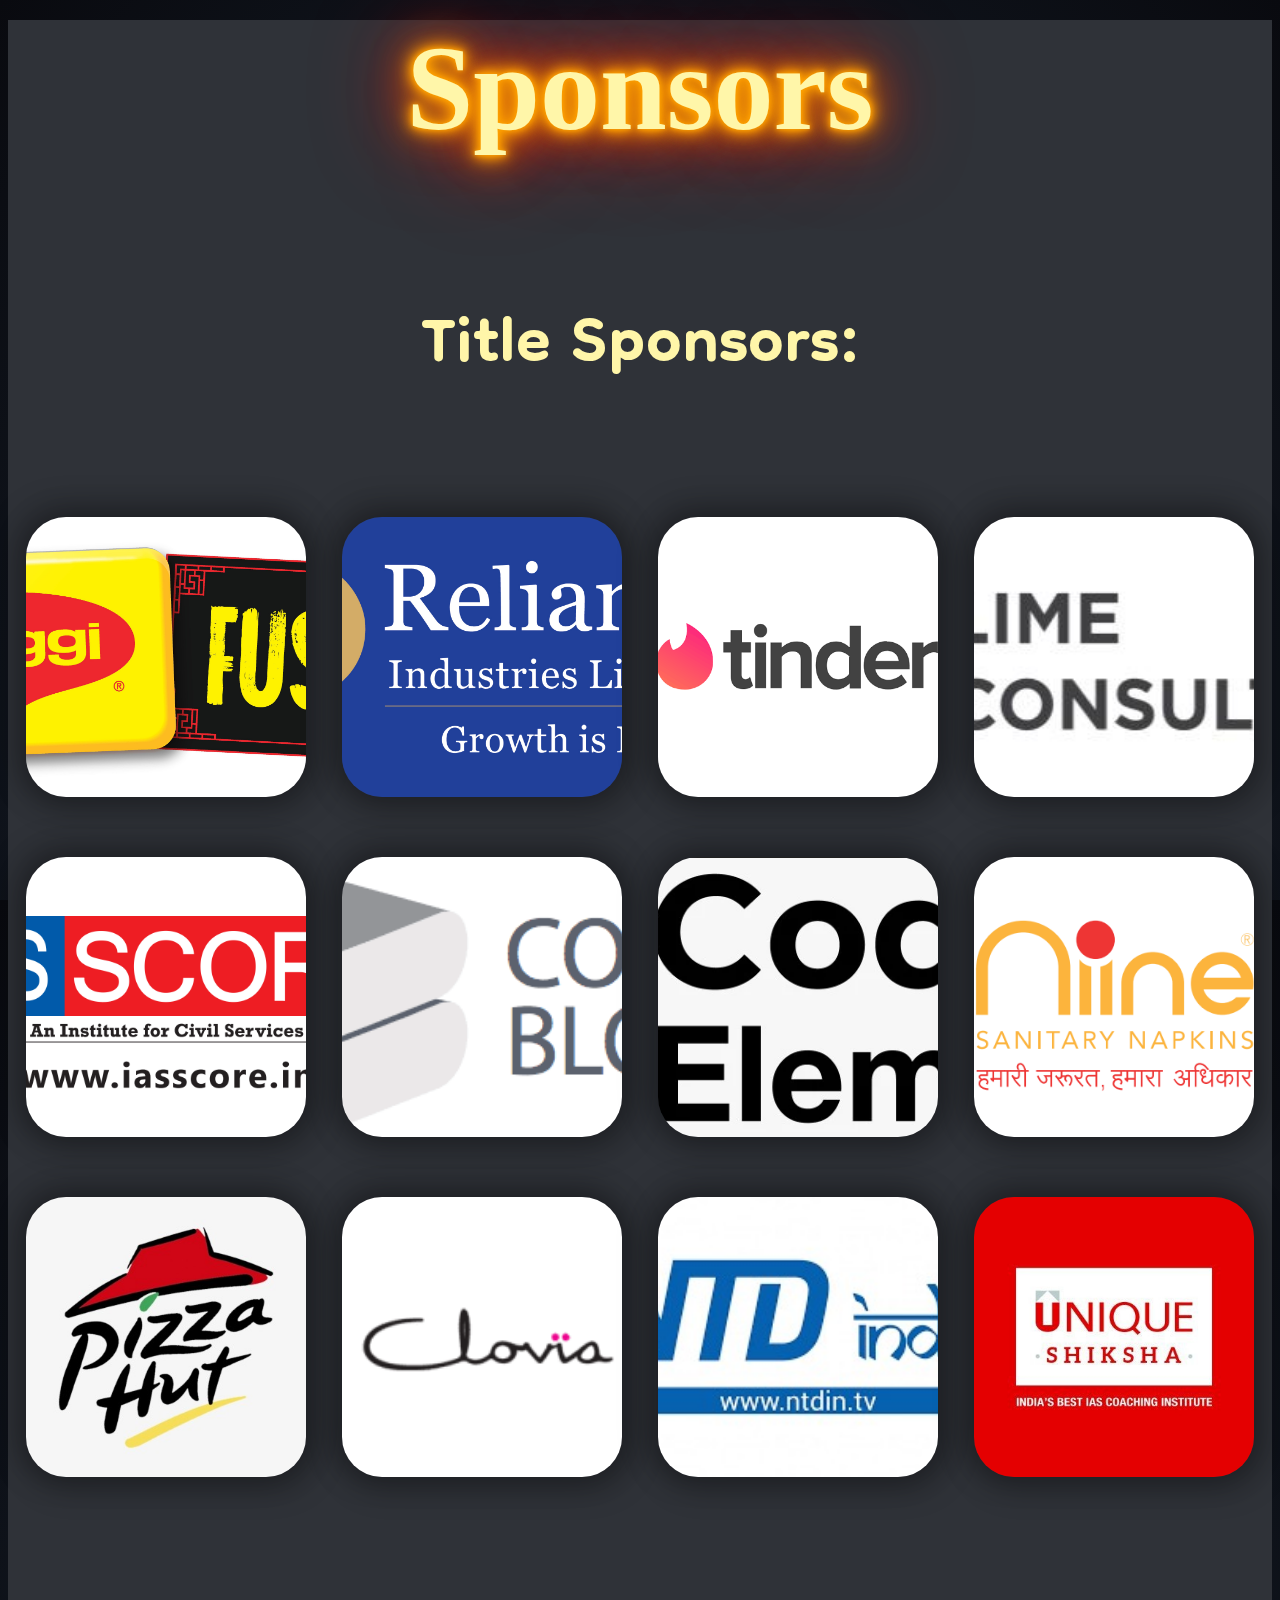
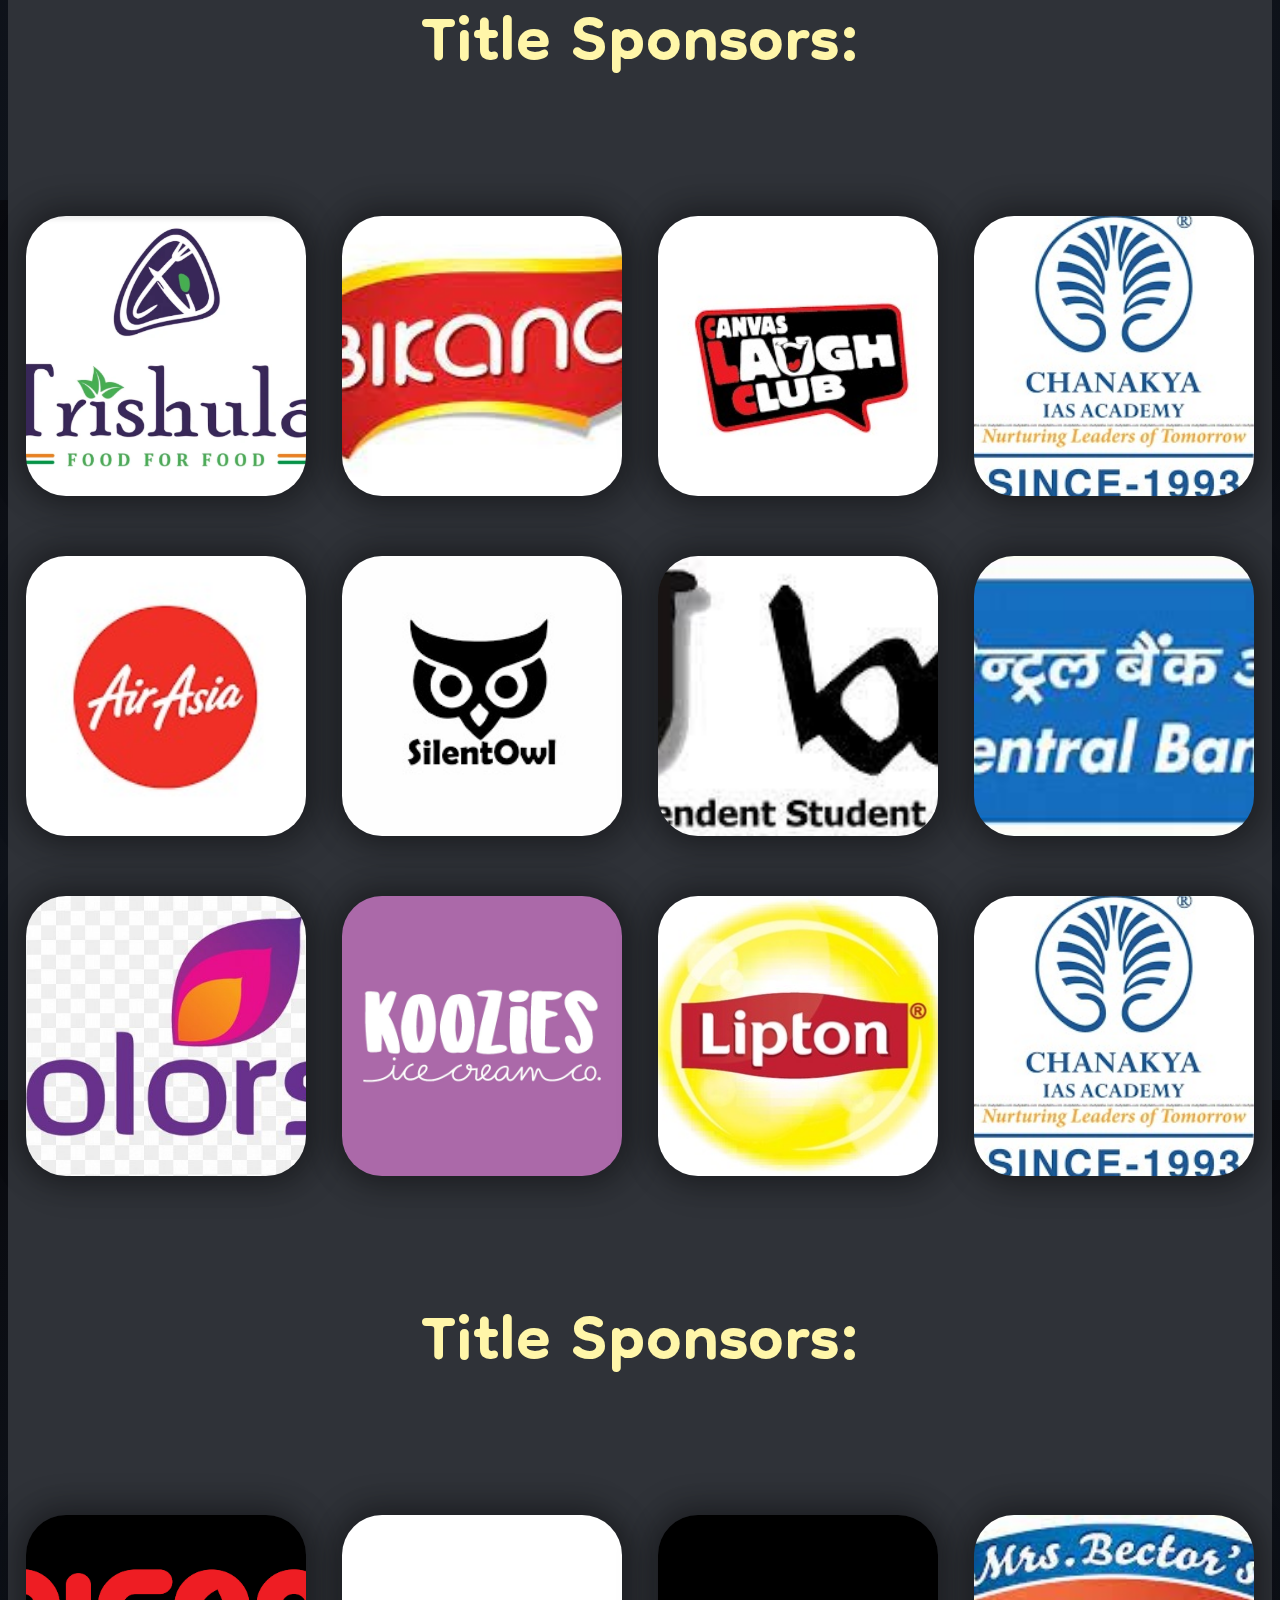
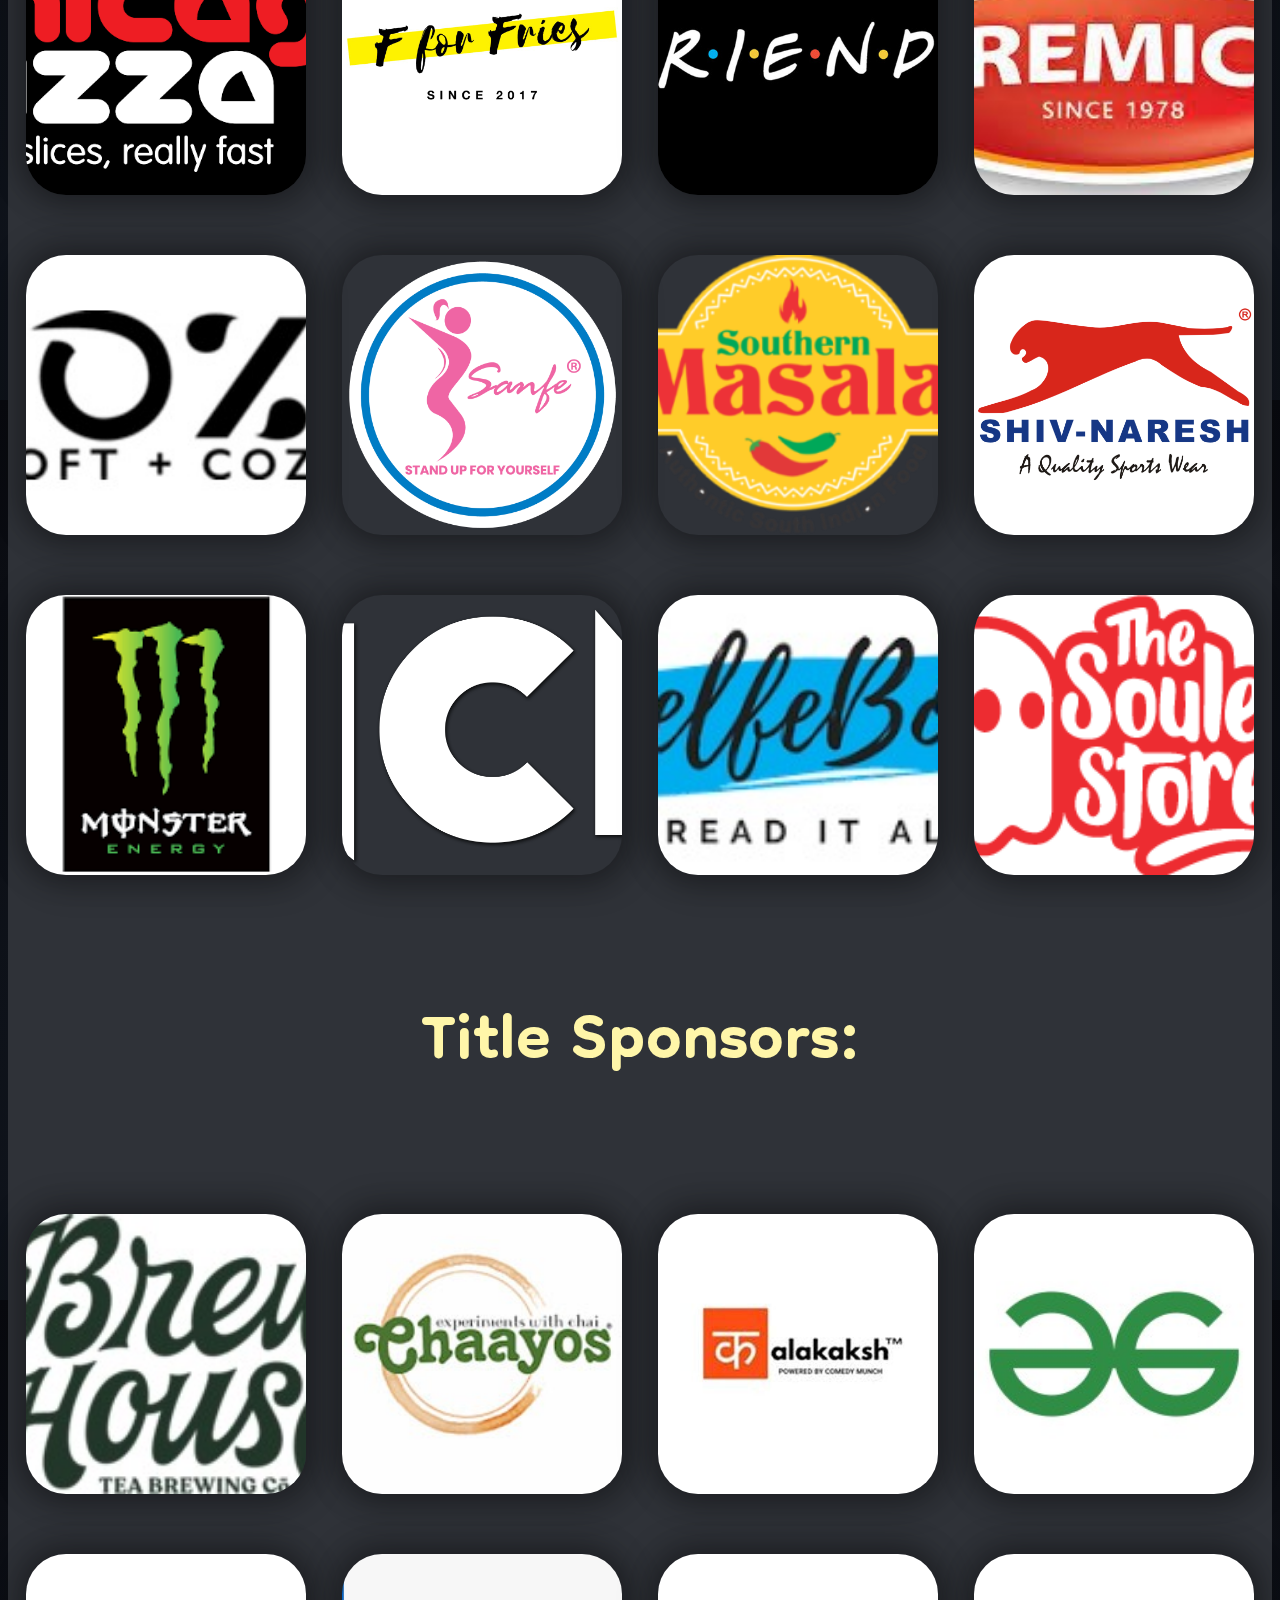
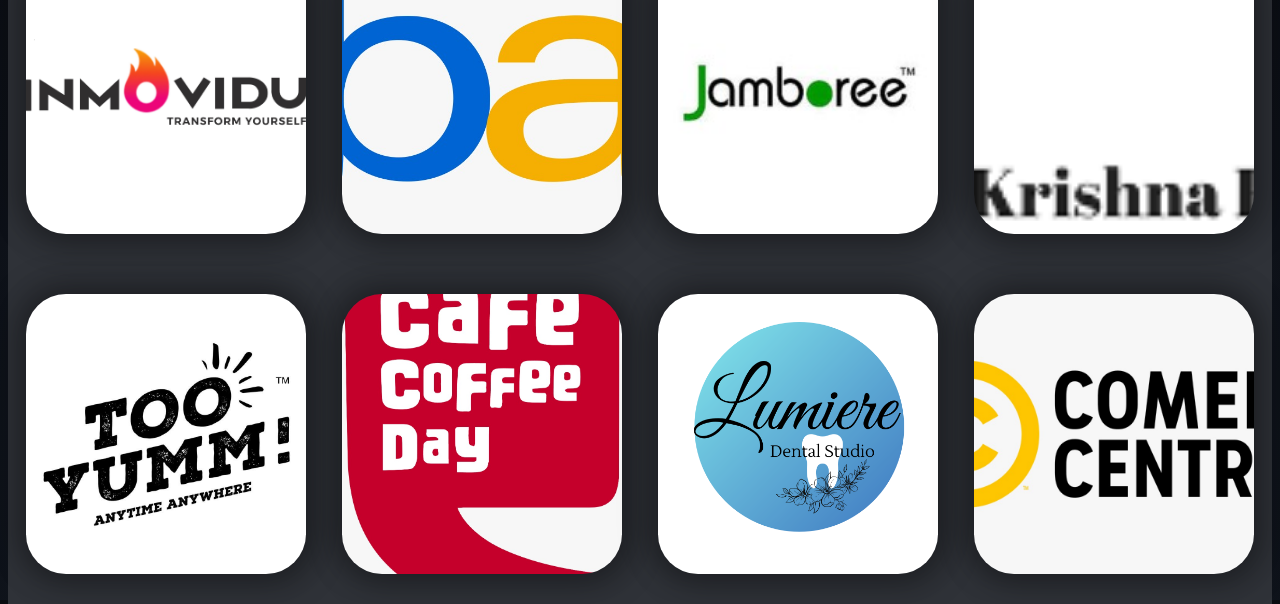
==== commit 1ac34bd7: "Update index.html" ====
--- a/Sponsors page/index.html
+++ b/Sponsors page/index.html
@@ -13,11 +13,34 @@
 <link href="https://fonts.googleapis.com/css2?family=Dongle:wght@700&display=swap" rel="stylesheet">
 </head>
 <body>
-
-	<section class="wrapper">
-		<div id="stars"></div>
-		<div id="stars2"></div>
-		<div id="stars3"></div>
+	<div class="background">
+		<span></span>
+		<span></span>
+		<span></span>
+		<span></span>
+		<span></span>
+		<span></span>
+		<span></span>
+		<span></span>
+		<span></span>
+		<span></span>
+		<span></span>
+		<span></span>
+		<span></span>
+		<span></span>
+		<span></span>
+		<span></span>
+		<span></span>
+		<span></span>
+		<span></span>
+		<span></span>
+		<span></span>
+		<span></span>
+		<span></span>
+		<span></span>
+	 </div>
+
+
 
     <div class="text-effect">
         <span>Sponsors</span>
@@ -65,6 +88,27 @@
 													<div class="card_image">	
 														<img src="PHOTOS/HYGIENE/nine.PNG" alt="img10"/></div>
 												</div>	
+												<div class="card 11">
+													<div class="card_image"> <img src="WhatsApp Image 2021-11-14 at 1.10.29 PM.jpeg" alt="img51"/> </div>
+													
+												  </div>	
+					  
+													<div class="card 13">
+													  <div class="card_image">	
+														<img src="k0jlerg9gein3jcu5owg.png" alt="img43"/></div>
+																						</div>
+					  
+					  
+													<div class="card 14">
+													  <div class="card_image">	
+														<img src="WhatsApp Image 2021-11-14 at 1.11.24 PM.jpeg" alt="img53"/></div>
+														  
+													</div>
+										  
+													<div class="card 15">
+													  <div class="card_image">	
+														<img src="WhatsApp Image 2021-11-14 at 1.11.49 PM.jpeg" alt="img54"/></div>
+													</div>
 		</div>				
 		<div class="text-title">
 			<h1>Title Sponsors:</h1>
@@ -72,137 +116,192 @@
 		<div class="cards-list">
   
 			<div class="card 1">
-			  <div class="card_image"> <img src="PHOTOS/TITLE/FUSIAN LOGO-page-001.jpg" alt="img01" /> </div>
+			  <div class="card_image"> <img src="PHOTOS/ECOFRIENDLY/TRISHUL.PNG" alt="img17"/> </div>
 			  
 			</div>	
 
 			  <div class="card 3">
 				<div class="card_image">	
-					<img src="PHOTOS/TITLE/RIL-Growth-Horizontal-bkgd-Colour.jpg" alt="img03"/></div>
+					<img src="WhatsApp Image 2021-11-14 at 1.12.39 PM.jpeg" alt="img58"/></div>
 												  </div>
 
 
 			  <div class="card 4">
 				<div class="card_image">	
-					<img src="PHOTOS/TITLE/tinder.png" alt="img04"/></div>
+					<img src="WhatsApp Image 2021-11-14 at 1.13.02 PM.jpeg" alt="img59"/></div>
 					
 			  </div>
 	
 			  <div class="card 5">
 				<div class="card_image">	
-					<img src="PHOTOS/EVENT/IMG-20191218-WA0007.jpg" alt="img05"/></div>
+					<img src="WhatsApp Image 2021-11-14 at 1.13.36 PM.jpeg" alt="img60"/></div>
 			  </div>
 		
 					<div class="card 7">
 						<div class="card_image">	
-							<img src="PHOTOS/EDUCATION/1.PNG" alt="img07"/></div>
+							<img src="WhatsApp Image 2021-11-14 at 1.14.03 PM.jpeg" alt="img61"/></div>
 					</div>	
 						<div class="card 8">
 							<div class="card_image">	
-								<img src="PHOTOS/EDUCATION/2.PNG" alt="img08"/></div>
+								<img src="WhatsApp Image 2021-11-14 at 1.14.47 PM.jpeg" alt="img62"/></div>
 						</div>
 							<div class="card 9">
 								<div class="card_image">	
-									<img src="PHOTOS/EDUCATION/3.PNG" alt="img09"/></div>
+									<img src="WhatsApp Image 2021-11-14 at 1.15.19 PM.jpeg" alt="img64"/></div>
 							</div>	
 								<div class="card 10 ">
 									<div class="card_image">	
-										<img src="PHOTOS/HYGIENE/nine.PNG" alt="img10"/></div>
+										<img src="OIP (1).jpg" alt="img63"/></div>
+								</div>	
+
+
+					<div class="card 11">
+						<div class="card_image">	
+							<img src="WhatsApp Image 2021-11-14 at 1.09.17 PM.jpeg" alt="img47"/></div>
+					</div>	
+						<div class="card 12">
+							<div class="card_image">	
+								<img src="247676781_2991432294444468_1379455910962842901_n.jpg" alt="img48"/></div>
+						</div>
+							<div class="card 13">
+								<div class="card_image">	
+									<img src="WhatsApp Image 2021-11-14 at 1.09.43 PM.jpeg" alt="img49"/></div>
+							</div>	
+								<div class="card 14 ">
+									<div class="card_image">	
+										<img src="WhatsApp Image 2021-11-14 at 1.13.36 PM.jpeg" alt="img60"/></div>
 								</div>	
 </div>	
-
-		
+					
 					<div class="text-title">
 						<h1>Title Sponsors:</h1>
-					</div>	
+					</div>
+
 					<div class="cards-list">
   
 						<div class="card 1">
-						  <div class="card_image"> <img src="PHOTOS/TITLE/FUSIAN LOGO-page-001.jpg" alt="img01" /> </div>
+						  <div class="card_image"> <img src="PHOTOS/FOOD PATNER/Capture.PNG" alt="img26"/> </div>
 						  
 						</div>	
 
 						  <div class="card 3">
 							<div class="card_image">	
-								<img src="PHOTOS/TITLE/RIL-Growth-Horizontal-bkgd-Colour.jpg" alt="img03"/></div>
+								<img src="PHOTOS/FOOD PATNER/F for fries.jpg" alt="img27"/></div>
 															  </div>
 
 
 						  <div class="card 4">
 							<div class="card_image">	
-								<img src="PHOTOS/TITLE/tinder.png" alt="img04"/></div>
+								<img src="PHOTOS/FOOD PATNER/intro-1621439640.jpg" alt="img28"/></div>
 								
 						  </div>
 				
 						  <div class="card 5">
 							<div class="card_image">	
-								<img src="PHOTOS/EVENT/IMG-20191218-WA0007.jpg" alt="img05"/></div>
+								<img src="PHOTOS/FOOD PATNER/WhatsApp Image 2021-11-14 at 12.56.07 PM.jpeg" alt="img29"/></div>
 						  </div>
 					
 								<div class="card 7">
 									<div class="card_image">	
-										<img src="PHOTOS/EDUCATION/1.PNG" alt="img07"/></div>
+										<img src="PHOTOS/HANDLOOM/WhatsApp Image 2021-11-14 at 1.06.29 PM.jpeg" alt="img30"/></div>
 								</div>	
 									<div class="card 8">
 										<div class="card_image">	
-											<img src="PHOTOS/EDUCATION/2.PNG" alt="img08"/></div>
+											<img src="sanfe-logo.png" alt="img31"/></div>
 									</div>
 										<div class="card 9">
 											<div class="card_image">	
-												<img src="PHOTOS/EDUCATION/3.PNG" alt="img09"/></div>
+												<img src="southern_masala_final_logo_bgbg_rwyqsf_olqhia.png" alt="img32"/></div>
 										</div>	
 											<div class="card 10 ">
 												<div class="card_image">	
-													<img src="PHOTOS/HYGIENE/nine.PNG" alt="img10"/></div>
-											</div>	
-	</div>						
-							
-					<div class="text-title">
-						<h1>Title Sponsors:</h1>
-					</div>
-
-					<div class="cards-list">
+													<img src="64879760_1057502297779326_5142166448587669504_n.png" alt="img33"/></div>
+											</div>
+											<div class="card 1">
+												<div class="card_image"> <img src="download.png" alt="img34"/> </div>
+												
+											  </div>	
+				  
+												<div class="card 3">
+												  <div class="card_image">	
+													<img src="NCMprofile.png" alt="img45"/></div>
+																					</div>
+				  
+				  
+												<div class="card 4">
+												  <div class="card_image">	
+													<img src="WhatsApp Image 2021-11-14 at 1.09.04 PM.jpeg" alt="img46"/></div>
+													  
+												</div>
+									  
+												<div class="card 5">
+												  <div class="card_image">	
+													<img src="download (1).png" alt="img79"/></div>												</div>	
+	</div>				
+
+		
+	<div class="text-title">
+		<h1>Title Sponsors:</h1>
+	</div>
+
+	<div class="cards-list">
+
+		<div class="card 1">
+		  <div class="card_image"> <img src="WhatsApp Image 2021-11-14 at 12.52.19 PM.jpeg" alt="img78"/></div>
+		</div>	
+
+		  <div class="card 3">
+			<div class="card_image">	
+				<img src="WhatsApp Image 2021-11-14 at 1.02.07 PM.jpeg" alt="img36"/></div>											  </div>
+
+
+		  <div class="card 4">
+			<div class="card_image">	
+				<img src="b9271c50-1517-11e9-a82a-c1a4a19d98a0-rimg-w400-h400-gmir.jpg" alt="img76"/></div>
+				
+		  </div>
+
+		  <div class="card 5">
+			<div class="card_image">	
+				<img src="1599932632971 (2).jpg" alt="img75"/></div>
+		  </div>
+	
+				<div class="card 7">
+					<div class="card_image">	
+						<img src="1586519274721.jpg" alt="img74"/></div>
+				</div>	
+					<div class="card 8">
+						<div class="card_image">	
+							<img src="WhatsApp Image 2021-11-14 at 1.10.11 PM.jpeg" alt="img50"/></div>					</div>
+						<div class="card 9">
+							<div class="card_image">	
+								<img src="1519931040202.jpg" alt="img72"/></div>
+						</div>	
+						<div class="card 9">
+							<div class="card_image">	
+								<img src="images.png" alt="img37"/></div>						  </div>
+					
+								<div class="card 10">
+									<div class="card_image">	
+										<img src="jpg.jpg" alt="img38"/></div>
+								</div>	
+									<div class="card 11">
+										<div class="card_image">	
+											<img src="WhatsApp Image 2021-11-14 at 1.02.41 PM.jpeg" alt="img39"/></div>					</div>
+										<div class="card 12">
+											<div class="card_image">	
+												<img src="84308057_601451450503242_7714974036948527399_n.png" alt="img40"/></div>
+										</div>	
+										<div class="card 13">
+											<div class="card_image">	
+												<img src="WhatsApp Image 2021-11-14 at 1.03.22 PM.jpeg" alt="img41"/></div>
+										</div>	
+												
   
-						<div class="card 1">
-						  <div class="card_image"> <img src="PHOTOS/TITLE/FUSIAN LOGO-page-001.jpg" alt="img01" /> </div>
-						  
-						</div>	
-
-						  <div class="card 3">
-							<div class="card_image">	
-								<img src="PHOTOS/TITLE/RIL-Growth-Horizontal-bkgd-Colour.jpg" alt="img03"/></div>
-															  </div>
-
-
-						  <div class="card 4">
-							<div class="card_image">	
-								<img src="PHOTOS/TITLE/tinder.png" alt="img04"/></div>
-								
-						  </div>
-				
-						  <div class="card 5">
-							<div class="card_image">	
-								<img src="PHOTOS/EVENT/IMG-20191218-WA0007.jpg" alt="img05"/></div>
-						  </div>
-					
-								<div class="card 7">
-									<div class="card_image">	
-										<img src="PHOTOS/EDUCATION/1.PNG" alt="img07"/></div>
-								</div>	
-									<div class="card 8">
-										<div class="card_image">	
-											<img src="PHOTOS/EDUCATION/2.PNG" alt="img08"/></div>
-									</div>
-										<div class="card 9">
-											<div class="card_image">	
-												<img src="PHOTOS/EDUCATION/3.PNG" alt="img09"/></div>
-										</div>	
-											<div class="card 10 ">
-												<div class="card_image">	
-													<img src="PHOTOS/HYGIENE/nine.PNG" alt="img10"/></div>
-											</div>	
-	</div>				
+									
+</div>				
+
 				</div>	
 				</section>
         </body>
-        </html>+        </html>
--- a/Sponsors page/styles.css
+++ b/Sponsors page/styles.css
@@ -633,15 +633,14 @@
 	z-index: 0;
 	width: 100%;
 	display: flex;
+	flex-wrap: wrap;
 	justify-content: space-around;	
-	flex-wrap: wrap;
-
   }
   
   .card {
 	margin: 30px auto;
-	width: 300px;
-	height: 300px;
+	width: 280px;
+	height: 280px;
 	border-radius: 40px;
   box-shadow: 5px 5px 30px 7px rgba(0,0,0,0.25), -5px -5px 30px 7px rgba(0,0,0,0.22);
 	cursor: pointer;
